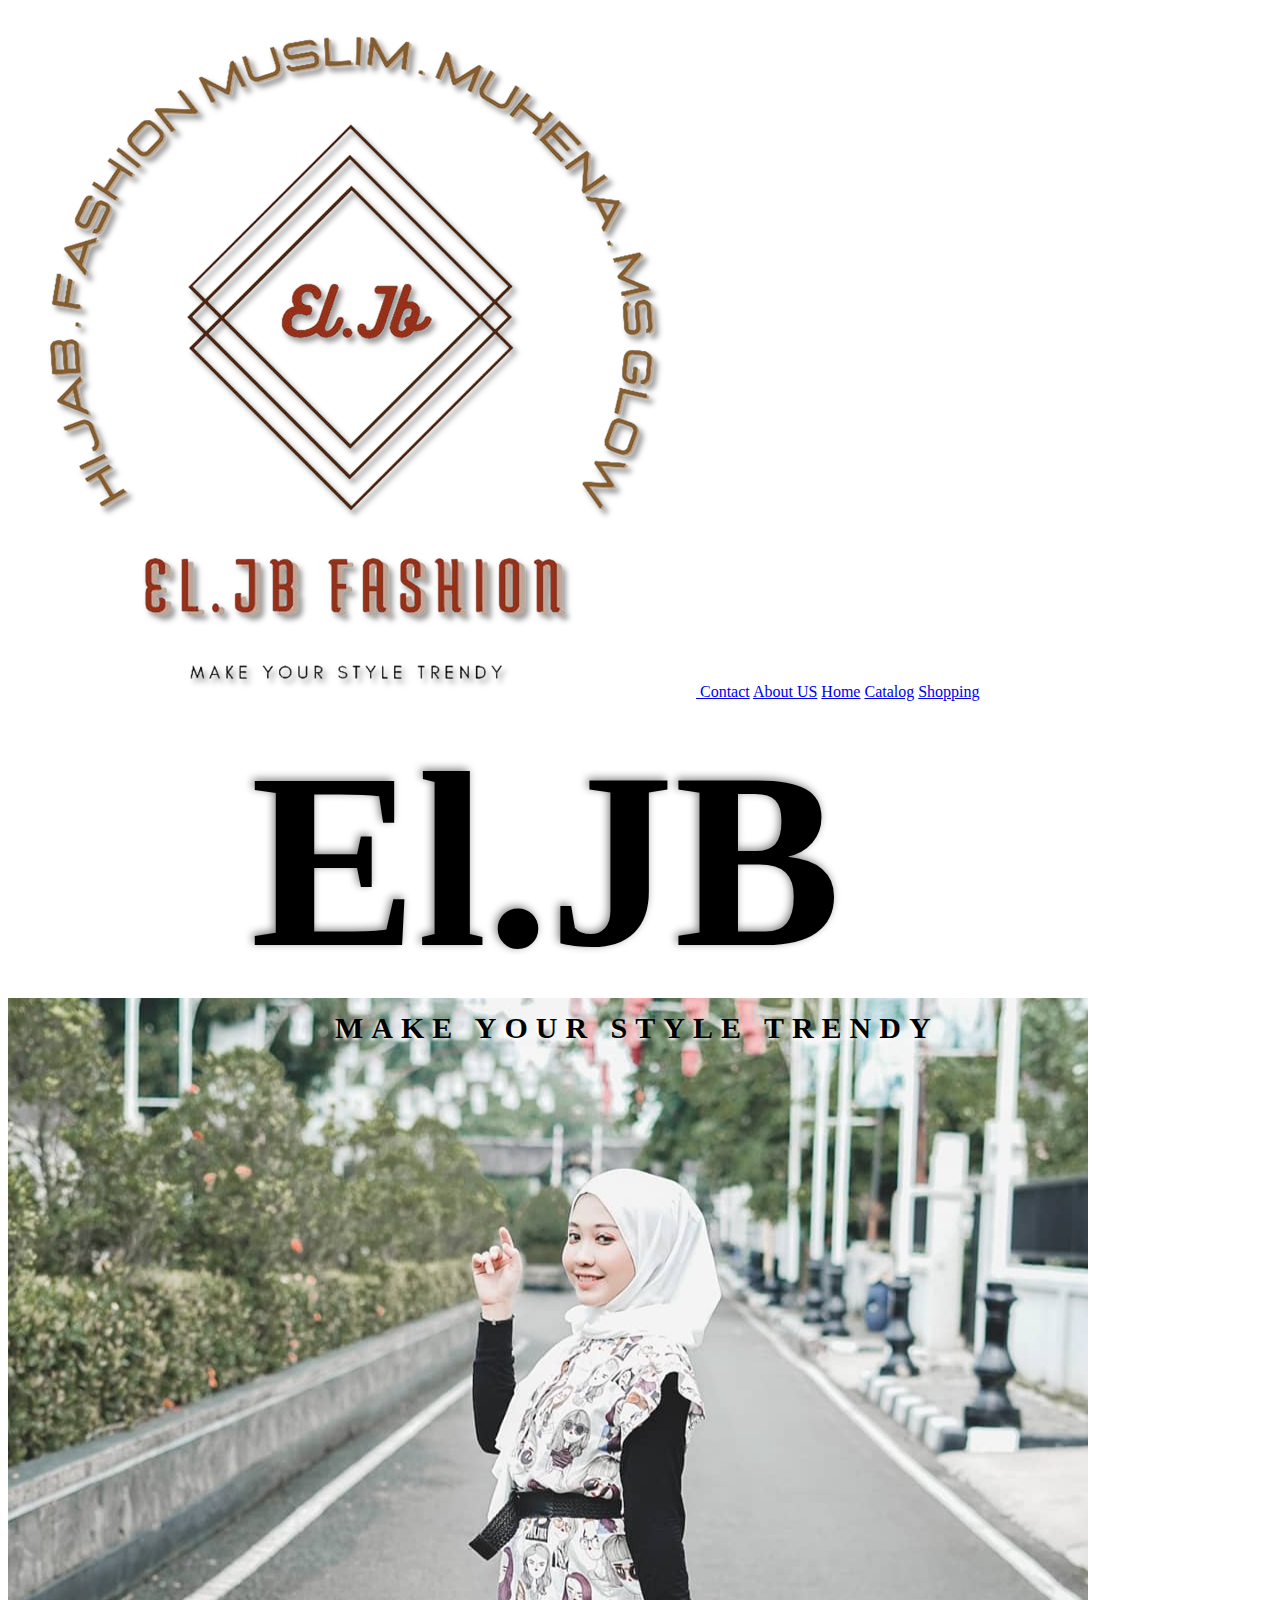
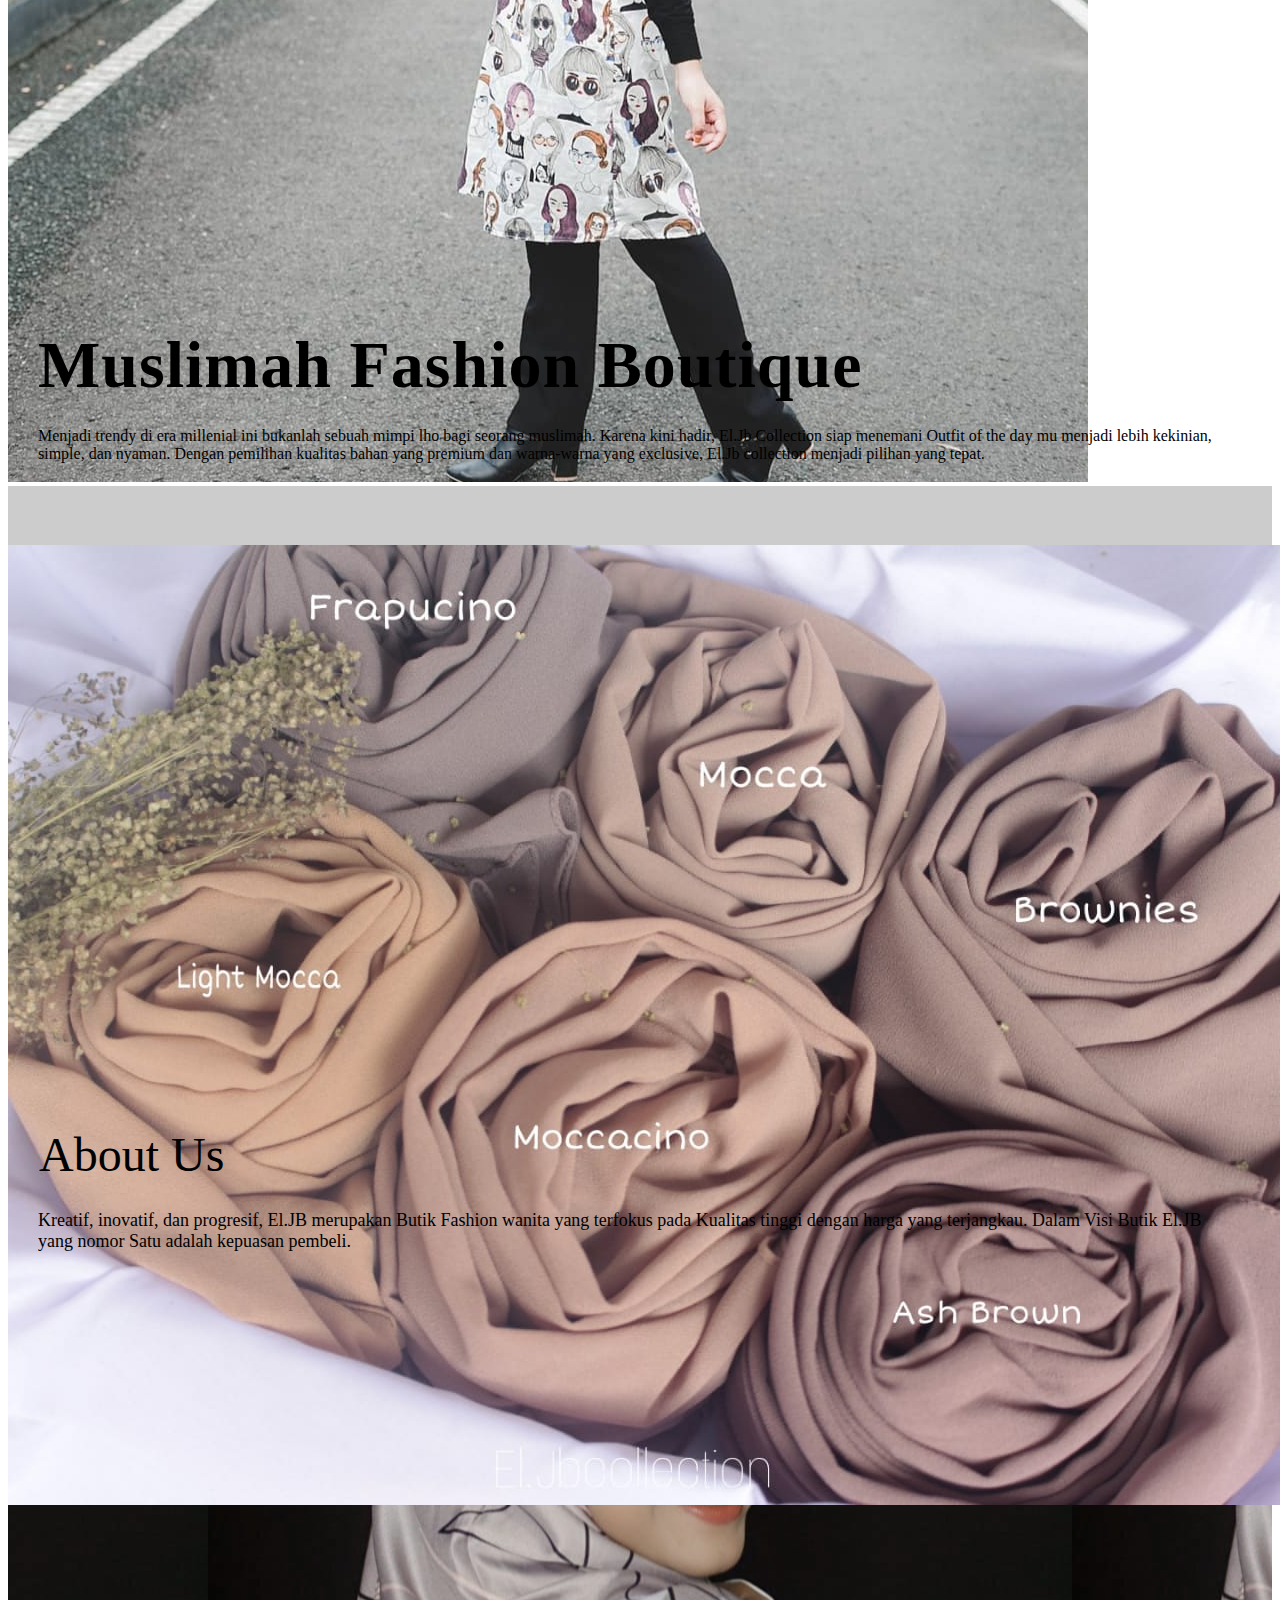
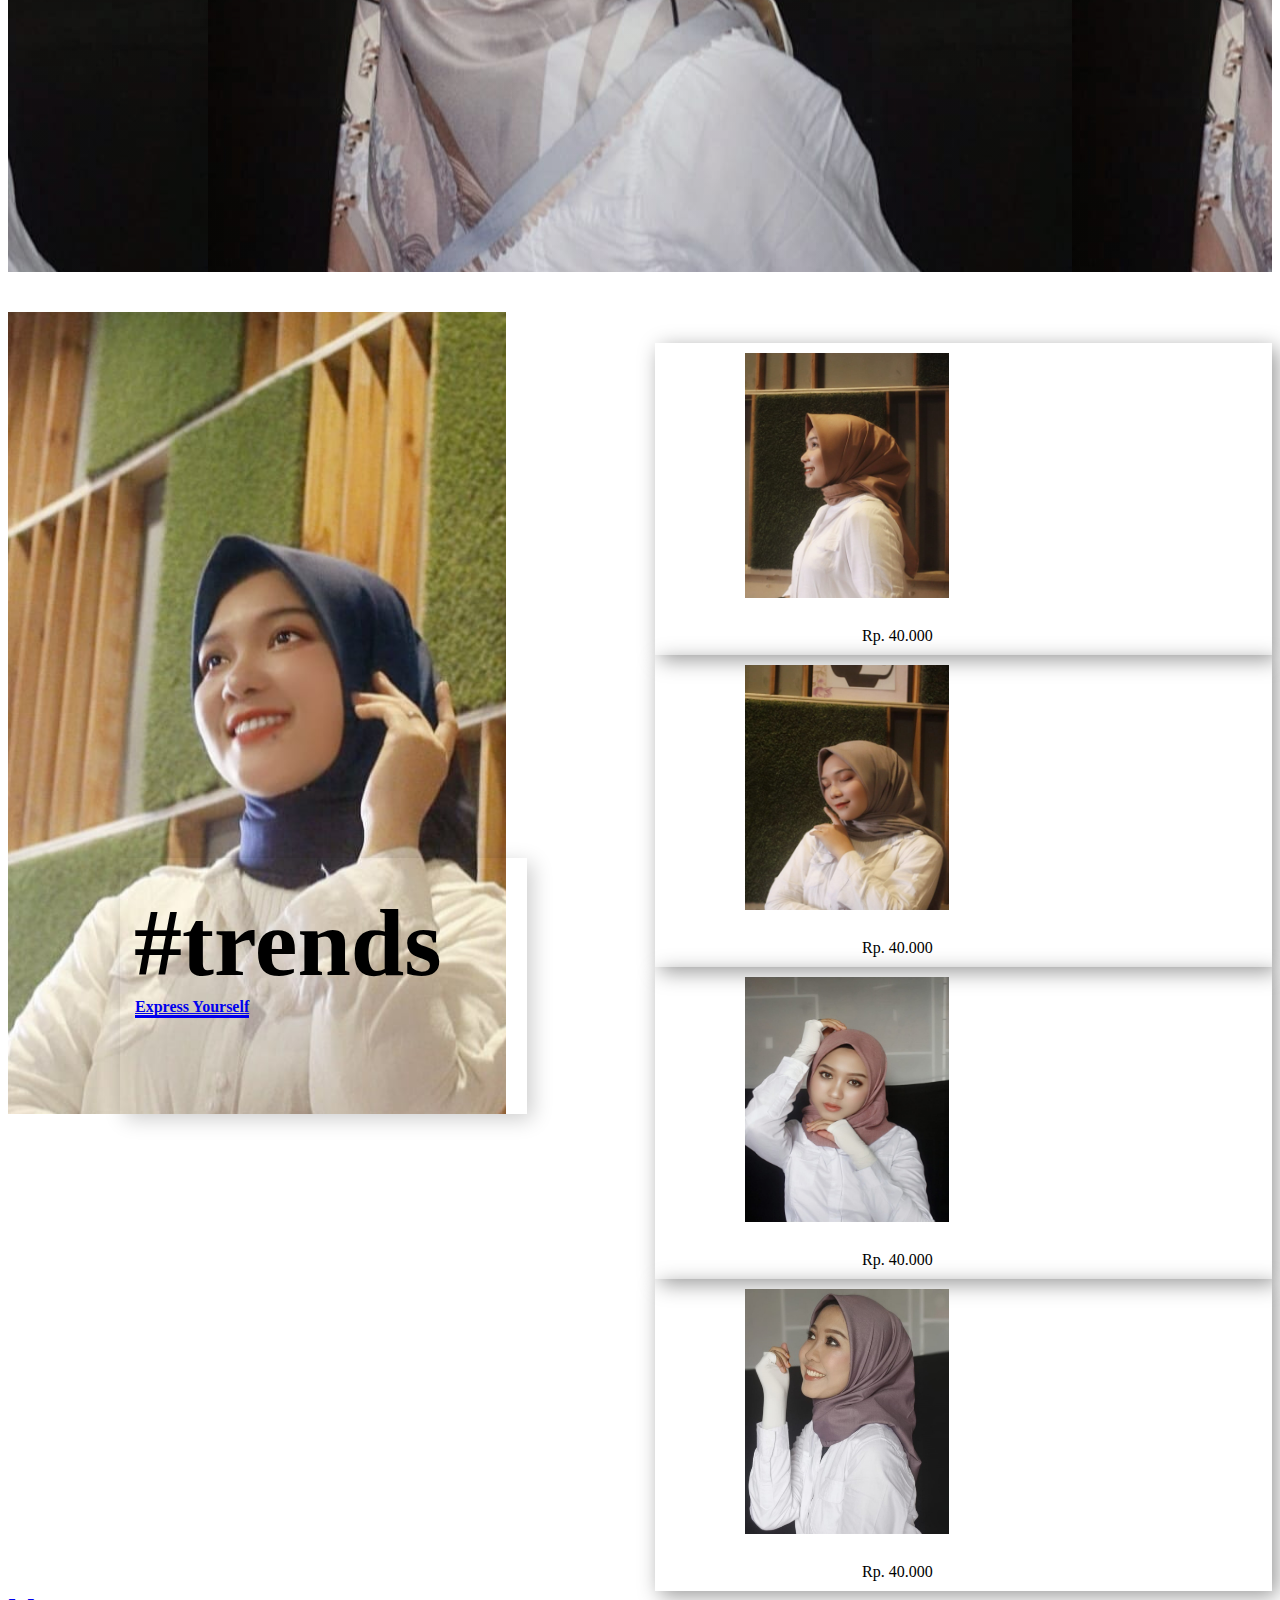
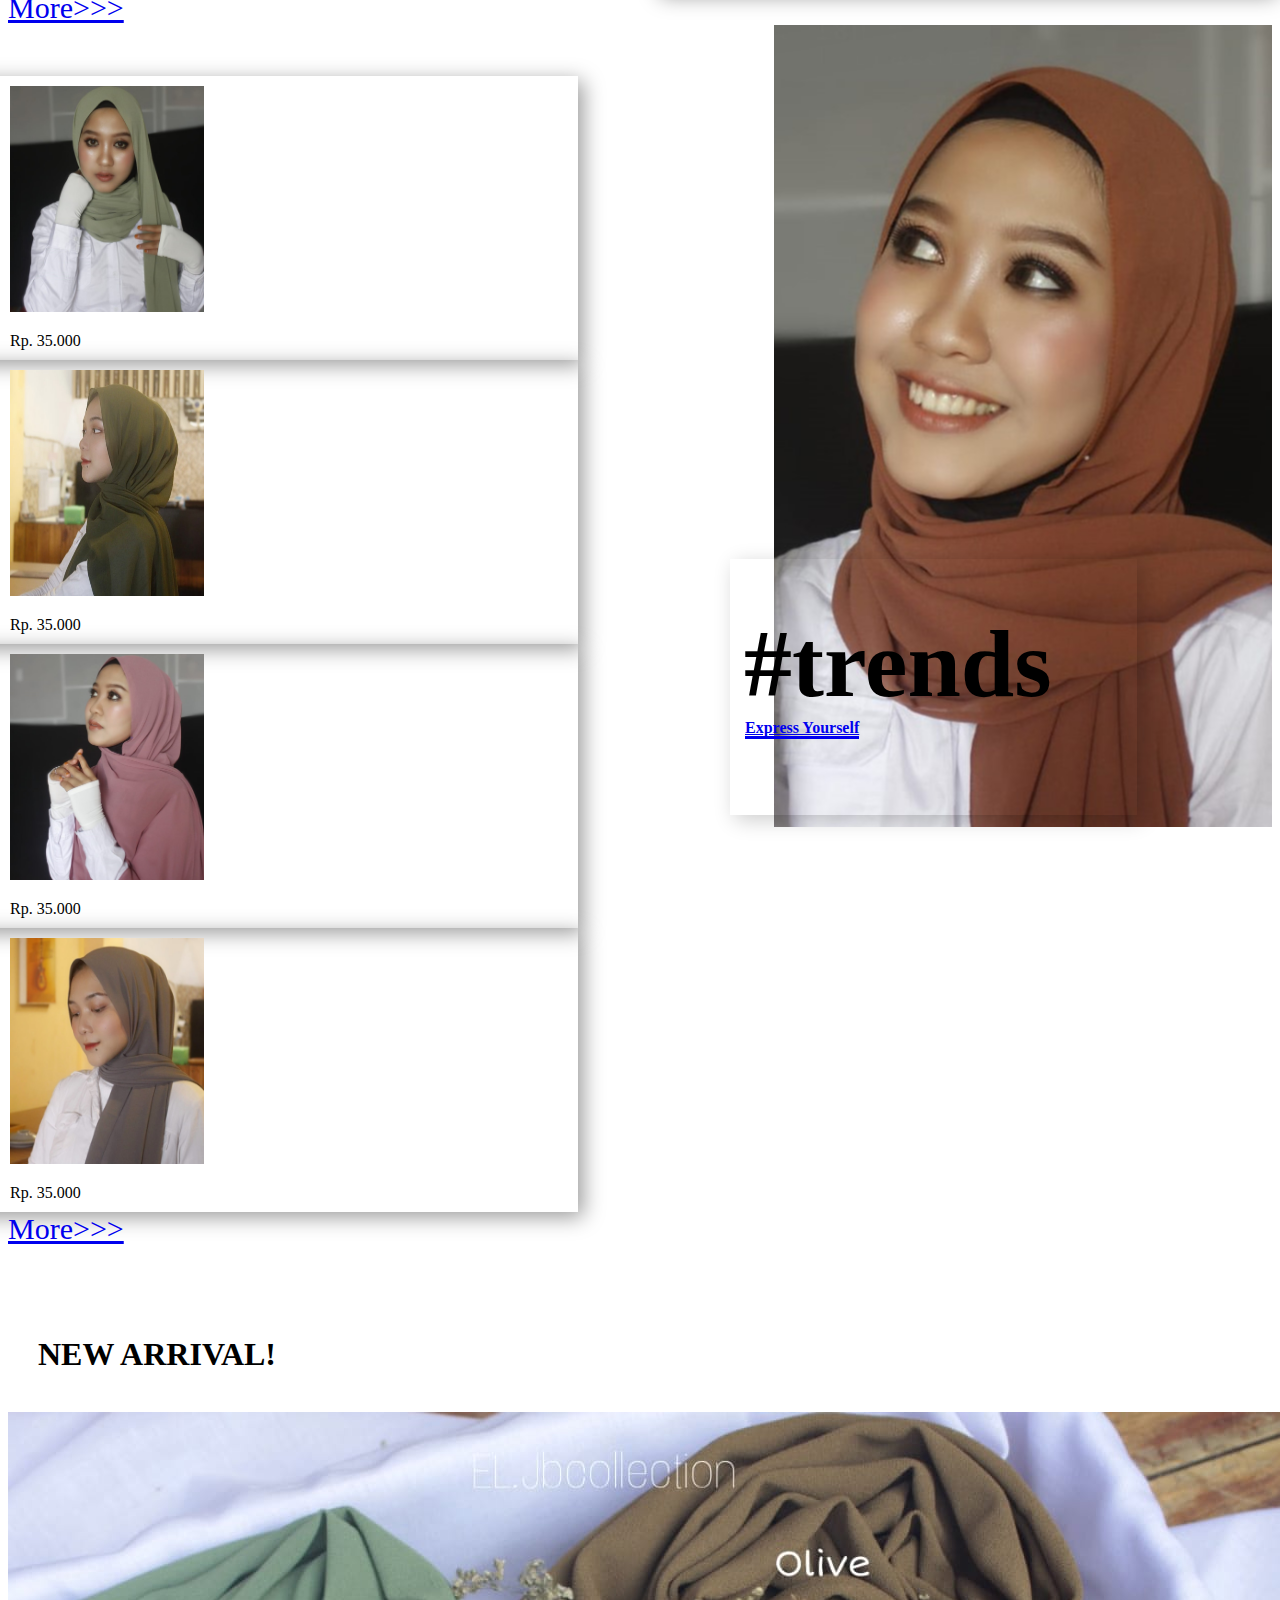
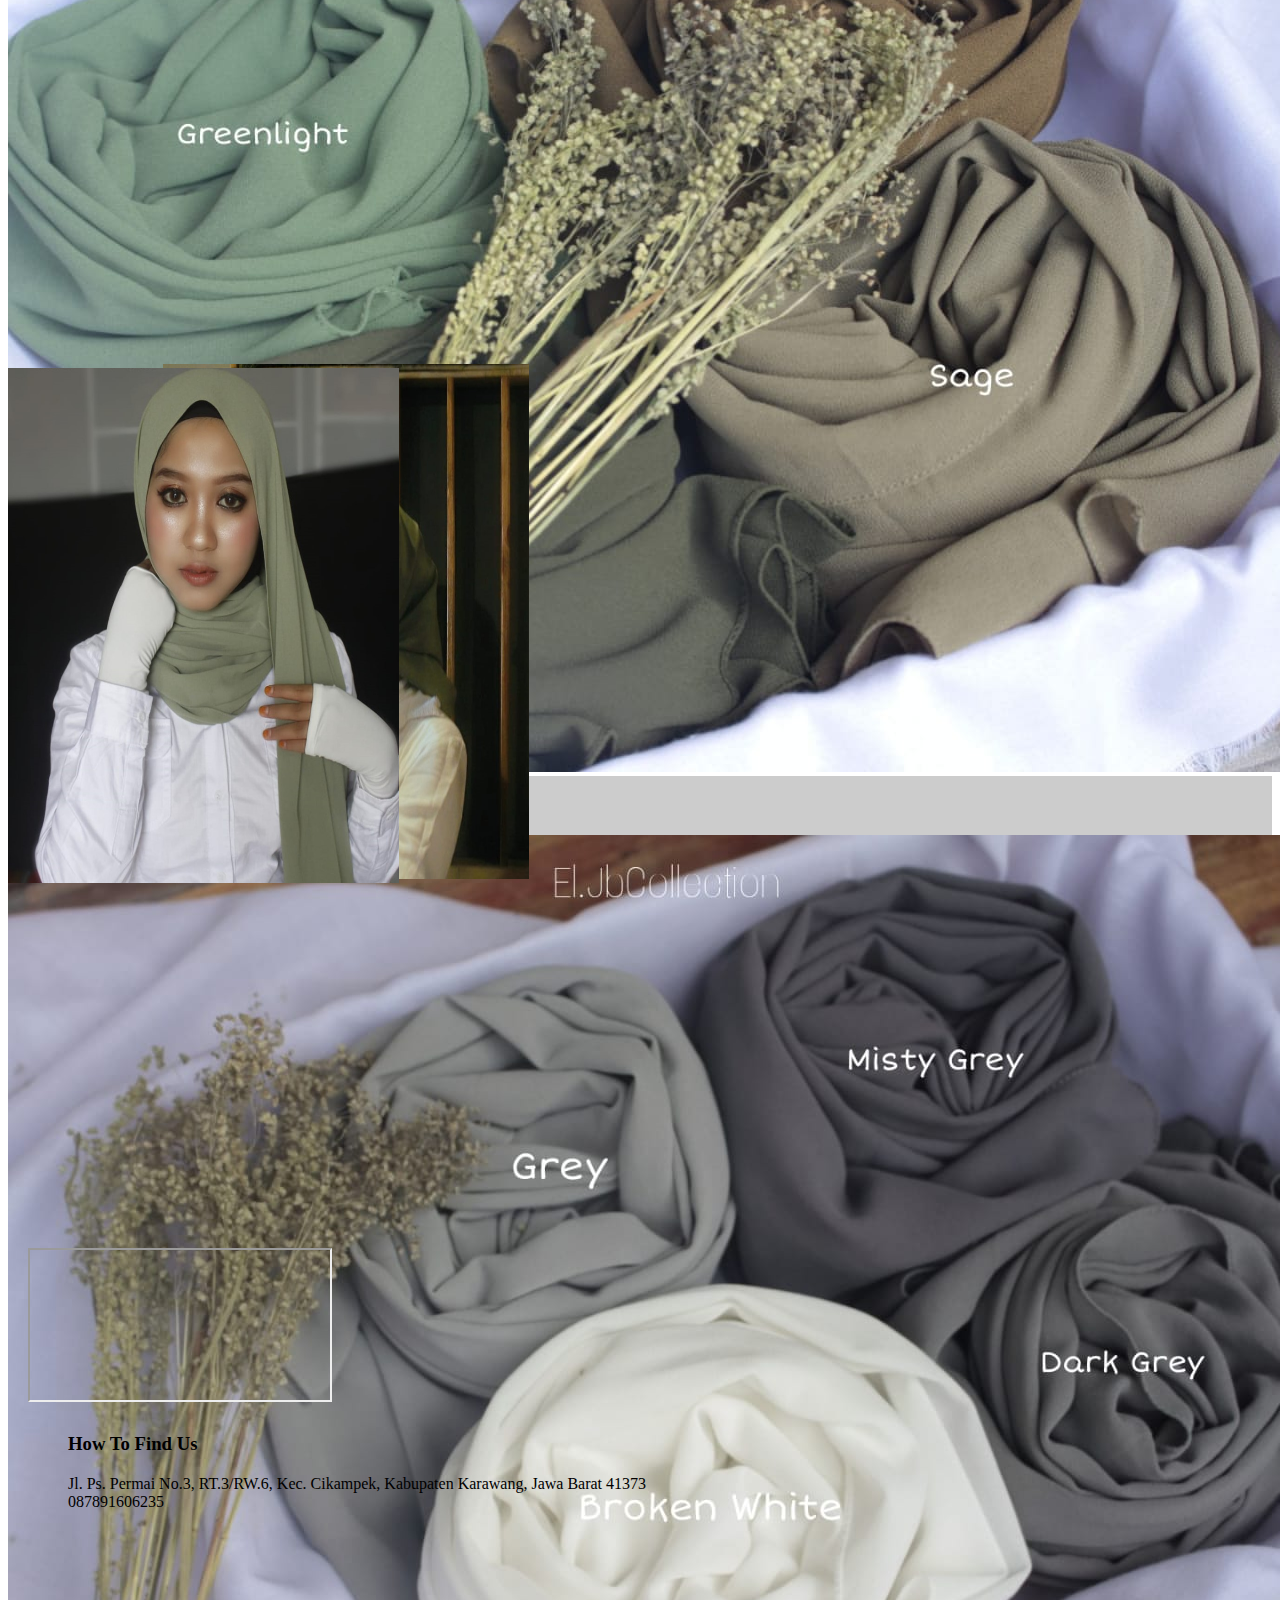
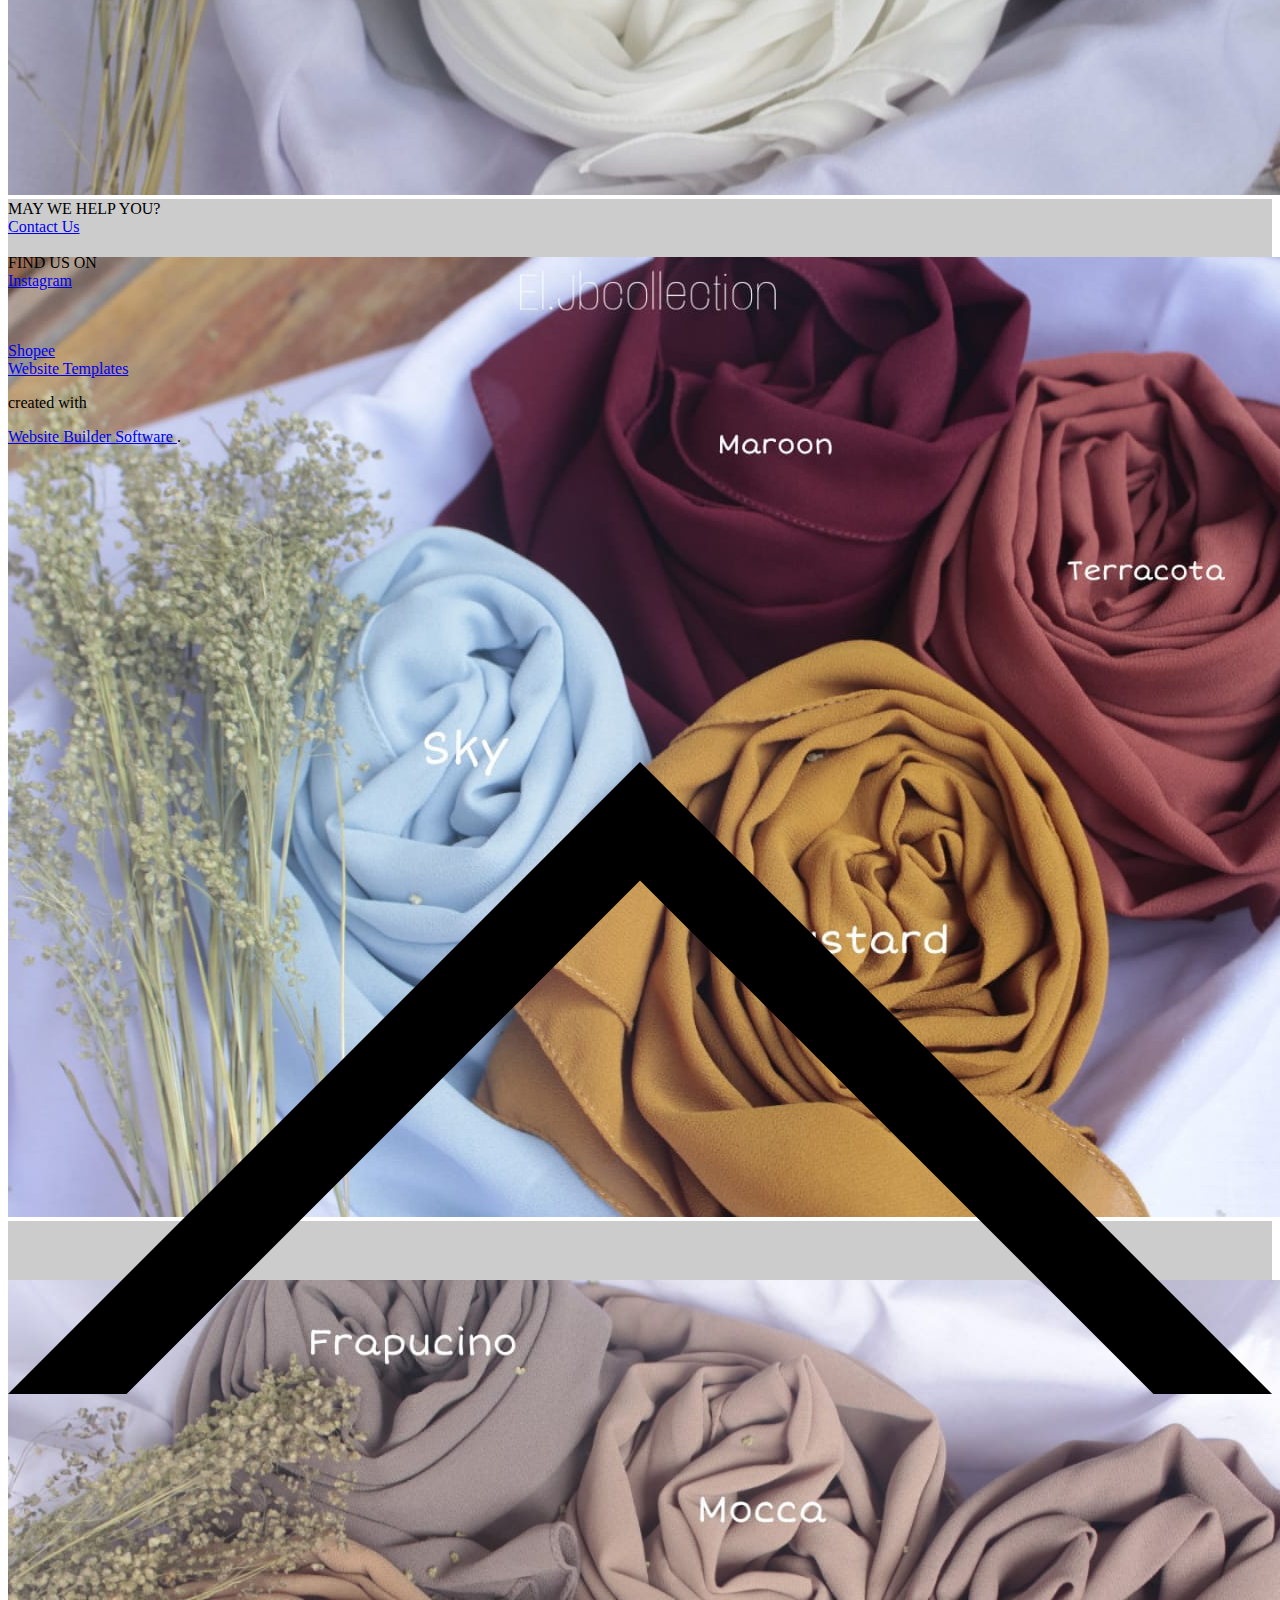
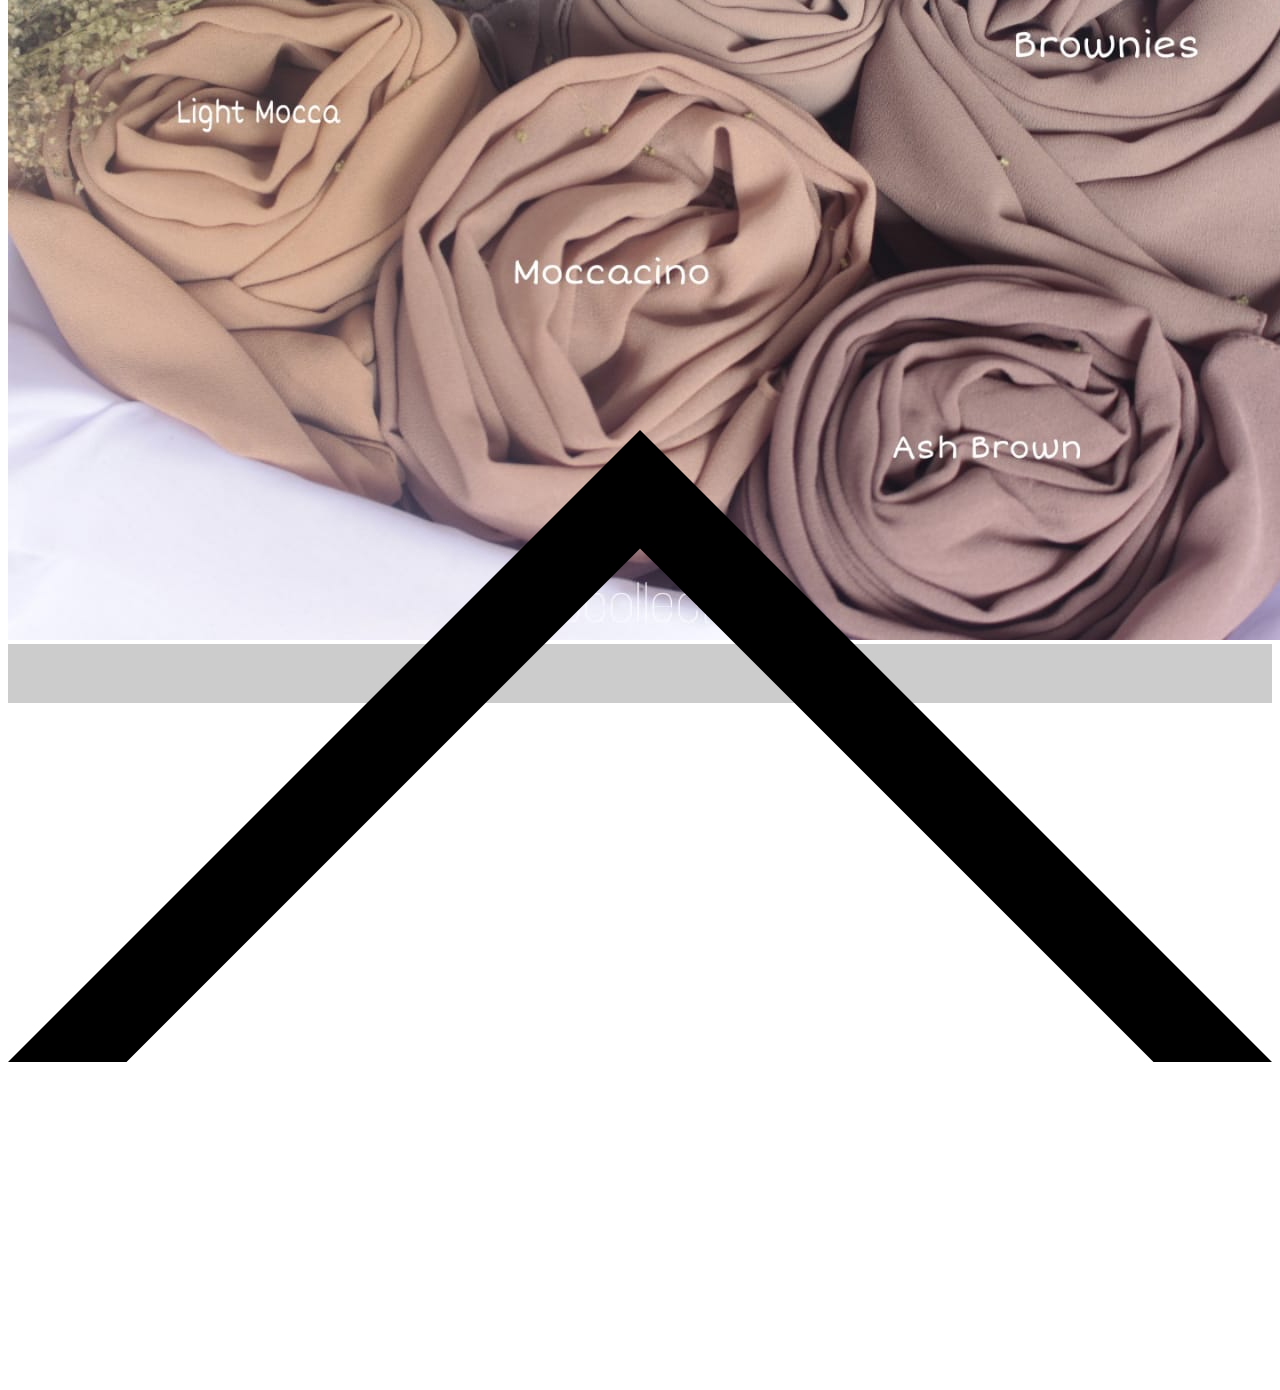
==== ElJB-Collection.html @ ce0ce58a "Add files via upload" ====
<!DOCTYPE html>
<html style="font-size: 16px;">
  <head>
    <meta name="viewport" content="width=device-width, initial-scale=1.0">
    <meta charset="utf-8">
    <meta name="keywords" content="El.JB, Muslimah Fashion Boutique, About Us, #trends, #trends">
    <meta name="description" content="">
    <meta name="page_type" content="np-template-header-footer-from-plugin">
    <title>ElJB Collection</title>
    <link rel="stylesheet" href="nicepage.css" media="screen">
<link rel="stylesheet" href="ElJB-Collection.css" media="screen">
    <script class="u-script" type="text/javascript" src="jquery.js" defer=""></script>
    <script class="u-script" type="text/javascript" src="nicepage.js" defer=""></script>
    <meta name="generator" content="Nicepage 3.12.1, nicepage.com">
    <link rel="icon" href="images/favicon.png">
    <link id="u-theme-google-font" rel="stylesheet" href="https://fonts.googleapis.com/css?family=Roboto:100,100i,300,300i,400,400i,500,500i,700,700i,900,900i|Open+Sans:300,300i,400,400i,600,600i,700,700i,800,800i">
    <link id="u-page-google-font" rel="stylesheet" href="https://fonts.googleapis.com/css?family=Playfair+Display:400,400i,500,500i,600,600i,700,700i,800,800i,900,900i|Raleway:100,100i,200,200i,300,300i,400,400i,500,500i,600,600i,700,700i,800,800i,900,900i">
    
    
    
    
    
    
    
    
    <script type="application/ld+json">{
		"@context": "http://schema.org",
		"@type": "Organization",
		"name": "ElJB Collection",
		"url": "index.html",
		"logo": "images/Logo2.png"
}</script>
    <meta property="og:title" content="ElJB Collection">
    <meta property="og:type" content="website">
    <meta name="theme-color" content="#478ac9">
    <link rel="canonical" href="index.html">
    <meta property="og:url" content="index.html">
  </head>
  <body class="u-body"><header class="u-clearfix u-header u-header" id="sec-426b"><div class="u-clearfix u-sheet u-valign-middle-md u-sheet-1">
        <a href="https://instagram.com/el.jbcollection" class="u-image u-logo u-image-1" data-image-width="688" data-image-height="689" title="Label" target="_blank">
          <img src="images/Logo2.png" class="u-logo-image u-logo-image-1" data-image-width="107.5296">
        </a>
        <a class="footer-link u-active-none u-border-none u-btn u-button-style u-hover-none u-none u-text-body-color u-btn-1" href="https://msha.ke/el.jb" target="_blank">Contact</a>
        <a class="footer-link u-active-none u-border-none u-btn u-button-style u-hover-none u-none u-text-black u-btn-2" href="ElJB-Collection.html#carousel_3058" data-page-id="1087104844">About US</a>
        <a class="footer-link u-active-none u-border-none u-btn u-button-style u-hover-none u-none u-text-palette-1-base u-btn-3" href="ElJB-Collection.html#carousel_18c3" data-page-id="1087104844">Home</a>
        <a class="footer-link u-active-none u-border-none u-btn u-button-style u-hover-none u-none u-text-body-color u-btn-4" href="ElJB-Collection.html#carousel_070d" data-page-id="1087104844">Catalog</a>
        <a class="footer-link u-active-none u-border-none u-btn u-button-style u-hover-none u-none u-text-black u-btn-5" href="https://shopee.co.id/el.jbcollection" target="_blank">Shopping</a>
      </div></header>
    <section class="u-align-center-lg u-align-center-md u-align-center-sm u-align-center-xs u-clearfix u-custom-color-4 u-section-1" id="carousel_18c3">
      <div class="u-clearfix u-sheet u-sheet-1">
        <div class="u-expanded-width u-gallery u-layout-grid u-lightbox u-no-transition u-show-text-on-hover u-gallery-1">
          <div class="u-gallery-inner u-gallery-inner-1">
            <div class="u-effect-fade u-gallery-item">
              <div class="u-back-slide" data-image-width="1080" data-image-height="1084">
                <img class="u-back-image u-expanded" src="images/WhatsAppImage2021-04-19at10.53.30AM.jpeg">
              </div>
              <div class="u-over-slide u-shading u-over-slide-1">
                <h3 class="u-gallery-heading"></h3>
                <p class="u-gallery-text"></p>
              </div>
            </div>
            <div class="u-effect-fade u-gallery-item u-gallery-item-2">
              <div class="u-back-slide" data-image-width="1280" data-image-height="960">
                <img class="u-back-image u-expanded" src="images/WhatsAppImage2021-04-30at10.39.24AM.jpeg">
              </div>
              <div class="u-over-slide u-shading u-over-slide-2">
                <h3 class="u-gallery-heading"></h3>
                <p class="u-gallery-text"></p>
              </div>
            </div>
          </div>
        </div>
        <h1 class="u-align-center u-custom-font u-font-playfair-display u-text u-title u-text-1">El.JB</h1>
        <h4 class="u-align-center u-text u-text-palette-2-dark-2 u-text-2">MAKE YOUR STYLE TRENDY</h4>
      </div>
    </section>
    <section class="u-clearfix u-white u-section-2" id="carousel_3058">
      <div class="u-clearfix u-sheet u-valign-middle u-sheet-1">
        <div class="u-clearfix u-expanded-width u-gutter-0 u-layout-wrap u-layout-wrap-1">
          <div class="u-layout">
            <div class="u-layout-row">
              <div class="u-container-style u-layout-cell u-right-cell u-shape-rectangle u-size-31-lg u-size-31-md u-size-31-sm u-size-31-xs u-size-33-xl u-white u-layout-cell-1">
                <div class="u-container-layout u-valign-middle-lg u-valign-middle-md u-valign-middle-sm u-valign-middle-xl u-valign-top-xs u-container-layout-1">
                  <h1 class="u-custom-font u-font-playfair-display u-text u-text-custom-color-6 u-text-1">Muslimah Fashion Boutique</h1>
                  <p class="u-text u-text-2">Menjadi trendy di era millenial ini bukanlah sebuah mimpi lho bagi seorang muslimah. Karena kini hadir, El.Jb Collection siap menemani Outfit of the day mu menjadi lebih kekinian, simple,  dan nyaman. Dengan pemilihan kualitas bahan yang premium dan warna-warna yang exclusive, El.Jb collection menjadi pilihan yang tepat. </p>
                </div>
              </div>
              <div class="u-align-left u-container-style u-image u-layout-cell u-left-cell u-shading u-size-27-xl u-size-29-lg u-size-29-md u-size-29-sm u-size-29-xs u-image-1" data-image-width="864" data-image-height="1152">
                <div class="u-container-layout u-container-layout-2">
                  <h1 class="u-custom-font u-font-playfair-display u-text u-text-3">About Us</h1>
                  <p class="u-custom-font u-font-raleway u-text u-text-4">Kreatif, inovatif, dan progresif, El.JB merupakan Butik Fashion wanita yang terfokus pada Kualitas tinggi dengan harga yang terjangkau. Dalam Visi Butik El.JB yang nomor Satu adalah kepuasan pembeli.&nbsp;<br>
                  </p>
                </div>
              </div>
            </div>
          </div>
        </div>
      </div>
    </section>
    <section class="u-clearfix u-section-3" id="carousel_070d">
      <div class="u-clearfix u-sheet u-sheet-1">
        <div class="u-container-style u-expanded-width-xs u-group u-image u-image-1" data-image-width="864" data-image-height="1152" data-animation-name="fadeIn" data-animation-duration="1000" data-animation-delay="0">
          <div class="u-container-layout u-container-layout-1">
            <div class="u-align-center u-container-style u-group u-white u-group-2">
              <div class="u-container-layout u-container-layout-2">
                <h1 class="u-align-center u-custom-font u-font-playfair-display u-text u-text-custom-color-1 u-title u-text-1">#trends</h1>
                <a href="https://nicepage.com/k/ticket-html-templates" class="u-active-none u-border-2 u-border-black u-btn u-btn-rectangle u-button-style u-hover-none u-none u-btn-1">Express Yourself</a>
              </div>
            </div>
          </div>
        </div>
        <div class="u-expanded-width-md u-expanded-width-sm u-expanded-width-xs u-list u-list-1">
          <div class="u-repeater u-repeater-1">
            <div class="u-align-right u-container-style u-list-item u-repeater-item u-list-item-1" data-href="https://shopee.co.id/el.jbcollection" data-target="_blank" data-animation-name="zoomIn" data-animation-duration="1000" data-animation-delay="0" data-animation-direction="">
              <div class="u-container-layout u-similar-container u-container-layout-3">
                <img class="u-image u-image-2" src="images/WhatsAppImage2021-04-19at10.53.18AM3.jpeg" data-image-width="864" data-image-height="1152">
                <p class="u-text u-text-2">Rp. 40.000</p>
              </div>
            </div>
            <div class="u-align-right u-container-style u-list-item u-repeater-item u-list-item-2" data-href="https://shopee.co.id/el.jbcollection" data-animation-name="zoomIn" data-animation-duration="1000" data-animation-delay="0" data-animation-direction="">
              <div class="u-container-layout u-similar-container u-container-layout-4">
                <img class="u-image u-image-3" src="images/WhatsAppImage2021-04-19at10.53.14AM1.jpeg" data-image-width="864" data-image-height="1152">
                <p class="u-text u-text-3">Rp. 40.000</p>
              </div>
            </div>
            <div class="u-align-right u-container-style u-list-item u-repeater-item u-list-item-3" data-href="https://shopee.co.id/el.jbcollection" data-animation-name="zoomIn" data-animation-duration="1000" data-animation-delay="0" data-animation-direction="">
              <div class="u-container-layout u-similar-container u-container-layout-5">
                <img class="u-image u-image-4" src="images/WhatsAppImage2021-04-19at10.53.13AM.jpeg" data-image-width="960" data-image-height="1280">
                <p class="u-text u-text-4">Rp. 40.000</p>
              </div>
            </div>
            <div class="u-align-right u-container-style u-list-item u-repeater-item u-list-item-4" data-href="https://shopee.co.id/el.jbcollection" data-animation-name="zoomIn" data-animation-duration="1000" data-animation-delay="0" data-animation-direction="">
              <div class="u-container-layout u-similar-container u-container-layout-6">
                <img class="u-image u-image-5" src="images/Picture4.jpg" data-image-width="844" data-image-height="944">
                <p class="u-text u-text-5">Rp. 40.000</p>
              </div>
            </div>
          </div>
        </div>
        <a class="footer-link u-active-none u-border-none u-btn u-button-style u-hover-none u-none u-text-palette-1-base u-btn-2" href="https://shopee.co.id/el.jbcollection" target="_blank">More&gt;&gt;&gt;</a>
      </div>
    </section>
    <section class="u-clearfix u-section-4" id="sec-b8ce">
      <div class="u-clearfix u-sheet u-sheet-1">
        <div class="u-container-style u-expanded-width-xs u-group u-image u-image-1" data-image-width="909" data-image-height="1125" data-animation-name="fadeIn" data-animation-duration="1000" data-animation-delay="0">
          <div class="u-container-layout u-container-layout-1">
            <div class="u-align-center u-container-style u-group u-white u-group-2">
              <div class="u-container-layout u-container-layout-2">
                <h1 class="u-align-center u-custom-font u-font-playfair-display u-text u-text-custom-color-1 u-title u-text-1">#trends</h1>
                <a href="https://nicepage.com/k/ticket-html-templates" class="u-active-none u-border-2 u-border-black u-btn u-btn-rectangle u-button-style u-hover-none u-none u-btn-1">Express Yourself</a>
              </div>
            </div>
          </div>
        </div>
        <div class="u-expanded-width-md u-expanded-width-sm u-expanded-width-xs u-list u-list-1">
          <div class="u-repeater u-repeater-1">
            <div class="u-align-right u-container-style u-list-item u-repeater-item u-list-item-1" data-href="https://shopee.co.id/el.jbcollection" data-animation-name="zoomIn" data-animation-duration="1000" data-animation-delay="0" data-animation-direction="">
              <div class="u-container-layout u-similar-container u-valign-top u-container-layout-3">
                <img class="u-image u-image-2" src="images/Picture1.jpg" data-image-width="844" data-image-height="932">
                <p class="u-text u-text-2">Rp. 35.000</p>
              </div>
            </div>
            <div class="u-align-right u-container-style u-list-item u-repeater-item u-list-item-2" data-href="https://shopee.co.id/el.jbcollection" data-animation-name="zoomIn" data-animation-duration="1000" data-animation-delay="0" data-animation-direction="" data-target="_blank">
              <div class="u-container-layout u-similar-container u-valign-top u-container-layout-4">
                <img class="u-image u-image-3" src="images/Picture31.jpg" data-image-width="945" data-image-height="893">
                <p class="u-text u-text-3">Rp. 35.000</p>
              </div>
            </div>
            <div class="u-align-right u-container-style u-list-item u-repeater-item u-list-item-3" data-href="https://shopee.co.id/el.jbcollection" data-animation-name="zoomIn" data-animation-duration="1000" data-animation-delay="0" data-animation-direction="">
              <div class="u-container-layout u-similar-container u-valign-top u-container-layout-5">
                <img class="u-image u-image-4" src="images/Picture5.jpg" data-image-width="844" data-image-height="942">
                <p class="u-text u-text-4">Rp. 35.000</p>
              </div>
            </div>
            <div class="u-align-right u-container-style u-list-item u-repeater-item u-list-item-4" data-href="https://shopee.co.id/el.jbcollection" data-animation-name="zoomIn" data-animation-duration="1000" data-animation-delay="0" data-animation-direction="">
              <div class="u-container-layout u-similar-container u-valign-top u-container-layout-6">
                <img class="u-image u-image-5" src="images/Picture2.jpg" data-image-width="900" data-image-height="950">
                <p class="u-text u-text-5">Rp. 35.000</p>
              </div>
            </div>
          </div>
        </div>
        <a class="footer-link u-active-none u-border-none u-btn u-button-style u-hover-none u-none u-text-palette-1-base u-btn-2" href="https://shopee.co.id/el.jbcollection" target="_blank">More&gt;&gt;&gt;</a>
      </div>
    </section>
    <section class="u-clearfix u-section-5" id="sec-966a">
      <div class="u-clearfix u-sheet u-sheet-1">
        <div class="u-clearfix u-expanded-width u-layout-wrap u-layout-wrap-1">
          <div class="u-layout">
            <div class="u-layout-row">
              <div class="u-align-center u-container-style u-layout-cell u-left-cell u-size-60 u-layout-cell-1">
                <div class="u-container-layout u-valign-top u-container-layout-1">
                  <h1 class="u-custom-font u-font-playfair-display u-text u-text-1">NEW ARRIVAL!</h1>
                </div>
              </div>
            </div>
          </div>
        </div>
        <div class="u-expanded-width u-gallery u-layout-grid u-lightbox u-show-text-on-hover u-gallery-1">
          <div class="u-gallery-inner u-gallery-inner-1">
            <div class="u-effect-fade u-gallery-item">
              <div class="u-back-slide" data-image-width="1280" data-image-height="960">
                <img class="u-back-image u-expanded" src="images/WhatsAppImage2021-04-30at10.39.26AM1.jpeg">
              </div>
              <div class="u-over-slide u-shading u-over-slide-1">
                <h3 class="u-gallery-heading"></h3>
                <p class="u-gallery-text"></p>
              </div>
            </div>
            <div class="u-effect-fade u-gallery-item">
              <div class="u-back-slide" data-image-width="1280" data-image-height="960">
                <img class="u-back-image u-expanded" src="images/WhatsAppImage2021-04-30at10.39.28AM.jpeg">
              </div>
              <div class="u-over-slide u-shading u-over-slide-2">
                <h3 class="u-gallery-heading"></h3>
                <p class="u-gallery-text"></p>
              </div>
            </div>
            <div class="u-effect-fade u-gallery-item">
              <div class="u-back-slide" data-image-width="1280" data-image-height="960">
                <img class="u-back-image u-expanded" src="images/WhatsAppImage2021-04-30at10.39.25AM1.jpeg">
              </div>
              <div class="u-over-slide u-shading u-over-slide-3">
                <h3 class="u-gallery-heading"></h3>
                <p class="u-gallery-text"></p>
              </div>
            </div>
            <div class="u-effect-fade u-gallery-item">
              <div class="u-back-slide" data-image-width="1280" data-image-height="960">
                <img class="u-back-image u-expanded" src="images/WhatsAppImage2021-04-30at10.39.24AM.jpeg">
              </div>
              <div class="u-over-slide u-shading u-over-slide-4">
                <h3 class="u-gallery-heading"></h3>
                <p class="u-gallery-text"></p>
              </div>
            </div>
          </div>
        </div>
      </div>
    </section>
    <section class="u-clearfix u-valign-middle-xs u-section-6" id="carousel_86d5">
      <div class="u-absolute-hcenter-sm u-absolute-hcenter-xs u-custom-color-3 u-expanded-height-sm u-expanded-height-xs u-expanded-width-lg u-expanded-width-md u-expanded-width-xl u-shape u-shape-rectangle u-shape-1"></div>
      <img src="images/Picture9.jpg" alt="" class="u-image u-image-default u-image-1" data-image-width="729" data-image-height="767">
      <div class="u-list u-list-1">
        <div class="u-repeater u-repeater-1"></div>
      </div>
      <img src="images/Picture1.jpg" alt="" class="u-image u-image-default u-image-2" data-image-width="844" data-image-height="932">
    </section>
    <section class="u-clearfix u-section-7" src="" id="sec-4a52">
      <div class="u-clearfix u-sheet u-valign-middle-lg u-valign-middle-md u-valign-middle-xl u-valign-middle-xs u-sheet-1">
        <div class="u-clearfix u-expanded-width u-gutter-54 u-layout-wrap u-layout-wrap-1">
          <div class="u-layout">
            <div class="u-layout-row">
              <div class="u-align-left u-container-style u-layout-cell u-left-cell u-size-20-md u-size-22 u-layout-cell-1">
                <div class="u-container-layout u-container-layout-1">
                  <div class="u-align-left u-expanded u-grey-10 u-map u-map-1" data-animation-name="fadeIn" data-animation-duration="1000" data-animation-delay="0" data-animation-direction="">
                    <div class="embed-responsive">
                      <iframe class="embed-responsive-item" src="//maps.google.com/maps?output=embed&amp;key=dragon futsal&amp;q=-6.409894395453347%2C%20107.45778190188507&amp;z=20&amp;t=k" data-map="[base64]"></iframe>
                    </div>
                  </div>
                </div>
              </div>
              <div class="u-align-left u-container-style u-layout-cell u-size-20 u-size-20-md u-white u-layout-cell-2" data-animation-name="fadeIn" data-animation-duration="1000" data-animation-delay="0">
                <div class="u-container-layout u-container-layout-2">
                  <h3 class="u-text u-text-1">How To Find Us</h3>
                  <p class="u-text u-text-2">Jl. Ps. Permai No.3, RT.3/RW.6, Kec. Cikampek, Kabupaten Karawang, Jawa Barat 41373</p>
                  <p class="u-text u-text-3">087891606235</p>
                </div>
              </div>
              <div class="u-align-left u-container-style u-image u-layout-cell u-right-cell u-size-18 u-size-20-md u-image-1" data-image-width="408" data-image-height="240" data-href="https://www.google.com/maps/place/Jl.+Ps.+Permai+No.3,+RT.3%2FRW.6,+Cikampek+Sel.,+Kec.+Cikampek,+Kabupaten+Karawang,+Jawa+Barat+41373/@-6.4114444,107.4576795,192a,35y,359.77h,45t/data=!3m1!1e3!4m5!3m4!1s0x2e69728d65f1cd99:0x2574bb5228fa408!8m2!3d-6.4099391!4d107.4577733" data-animation-name="fadeIn" data-animation-duration="1000" data-animation-delay="0" data-animation-direction="">
                <div class="u-container-layout u-container-layout-3" src=""></div>
              </div>
            </div>
          </div>
        </div>
      </div>
    </section>
    
    
    <footer class="u-align-center u-clearfix u-footer u-grey-80 u-footer" id="sec-a52f"><div class="u-clearfix u-sheet u-sheet-1">
        <p class="u-small-text u-text u-text-variant u-text-1">MAY WE HELP YOU?<br>
          <a class="footer-link u-active-none u-border-none u-btn u-button-style u-hover-none u-none u-text-palette-1-base u-btn-1" href="tel:087891606235">Contact Us</a>
          <br>
          <br>FIND US ON&nbsp;<br>
          <a target="_blank" class="footer-link has-icon instagram u-active-none u-border-none u-btn u-button-style u-hover-none u-none u-text-palette-1-base u-btn-2" href="https://instagram.com/el.jbcollection">Instagram</a>
          <br>
          <br>
          <br>
        </p>
        <a target="_blank" class="footer-link has-icon instagram u-active-none u-border-none u-btn u-button-style u-hover-none u-none u-text-palette-1-base u-btn-3" href="https://shopee.co.id/el.jbcollection">Shopee</a>
      </div></footer>
    <section class="u-backlink u-clearfix u-grey-80">
      <a class="u-link" href="https://nicepage.com/website-templates" target="_blank">
        <span>Website Templates</span>
      </a>
      <p class="u-text">
        <span>created with</span>
      </p>
      <a class="u-link" href="https://nicepage.com/" target="_blank">
        <span>Website Builder Software</span>
      </a>. 
    </section><span style="height: 64px; width: 64px; margin-left: 0px; margin-right: auto; margin-top: 0px; background-image: none; right: 20px; bottom: 20px" class="u-back-to-top u-icon u-icon-circle u-opacity u-opacity-85 u-palette-1-base u-spacing-15" data-href="#">
        <svg class="u-svg-link" preserveAspectRatio="xMidYMin slice" viewBox="0 0 551.13 551.13"><use xmlns:xlink="http://www.w3.org/1999/xlink" xlink:href="#svg-1d98"></use></svg>
        <svg class="u-svg-content" enable-background="new 0 0 551.13 551.13" viewBox="0 0 551.13 551.13" xmlns="http://www.w3.org/2000/svg" id="svg-1d98"><path d="m275.565 189.451 223.897 223.897h51.668l-275.565-275.565-275.565 275.565h51.668z"></path></svg>
    </span>
  </body>
</html>
---- ElJB-Collection.css ----
.u-section-1 {
  background-image: none;
}

.u-section-1 .u-sheet-1 {
  min-height: 844px;
}

.u-section-1 .u-gallery-1 {
  height: 487px;
  grid-gap: 10px 10px;
  margin: 297px auto 0 0;
}

.u-section-1 .u-gallery-inner-1 {
  grid-template-columns: repeat(2, auto);
}

.u-section-1 .u-over-slide-1 {
  background-image: linear-gradient(0deg, rgba(0,0,0,0.2), rgba(0,0,0,0.2));
  padding: 20px;
}

.u-section-1 .u-gallery-item-2 {
  margin-top: 0;
  margin-bottom: 0;
}

.u-section-1 .u-over-slide-2 {
  background-image: linear-gradient(0deg, rgba(0,0,0,0.2), rgba(0,0,0,0.2));
  padding: 20px;
}

.u-section-1 .u-text-1 {
  font-size: 15.625rem;
  background-image: none;
  font-weight: 700;
  text-shadow: -2px -2px 8px rgba(128,128,128,1);
  width: 779px;
  margin: -768px auto 0;
}

.u-section-1 .u-text-2 {
  letter-spacing: 8px;
  font-weight: 700;
  font-size: 1.875rem;
  width: 610px;
  text-shadow: -2px 2px 3px rgba(255,255,255,1);
  margin: 6px auto 0;
}

@media (max-width: 1199px) {
  .u-section-1 .u-sheet-1 {
    min-height: 759px;
  }

  .u-section-1 .u-gallery-1 {
    height: 402px;
    margin-top: 281px;
    margin-right: initial;
    margin-left: initial;
  }

  .u-section-1 .u-text-1 {
    width: auto;
    margin-top: -683px;
    margin-left: 81px;
    margin-right: 81px;
  }
}

@media (max-width: 991px) {
  .u-section-1 .u-sheet-1 {
    min-height: 700px;
  }

  .u-section-1 .u-gallery-1 {
    height: 406px;
    margin-top: 251px;
    margin-right: initial;
    margin-left: initial;
  }

  .u-section-1 .u-text-1 {
    margin-top: -698px;
    margin-right: -17px;
    margin-left: 17px;
  }

  .u-section-1 .u-text-2 {
    width: auto;
    margin-top: 17px;
    margin-left: 0;
    margin-right: 0;
  }
}

@media (max-width: 767px) {
  .u-section-1 .u-sheet-1 {
    min-height: 1761px;
  }

  .u-section-1 .u-gallery-1 {
    height: 1543px;
    margin-top: 197px;
    margin-right: initial;
    margin-left: initial;
  }

  .u-section-1 .u-gallery-inner-1 {
    grid-template-columns: repeat(1, auto);
  }

  .u-section-1 .u-text-1 {
    font-size: 6rem;
    margin-top: -1702px;
    margin-left: 12px;
    margin-right: 12px;
  }

  .u-section-1 .u-text-2 {
    margin-top: 38px;
  }
}

@media (max-width: 575px) {
  .u-section-1 .u-sheet-1 {
    min-height: 1125px;
  }

  .u-section-1 .u-gallery-1 {
    height: 972px;
    margin-top: 146px;
    margin-right: initial;
    margin-left: initial;
  }

  .u-section-1 .u-text-1 {
    margin-top: -1093px;
    margin-left: 5px;
    margin-right: 5px;
  }

  .u-section-1 .u-text-2 {
    margin-top: 10px;
  }
}.u-section-2 {
  background-image: none;
}

.u-section-2 .u-sheet-1 {
  min-height: 875px;
}

.u-section-2 .u-layout-wrap-1 {
  margin-top: 40px;
  margin-bottom: 40px;
}

.u-section-2 .u-layout-cell-1 {
  min-height: 795px;
  background-image: none;
}

.u-section-2 .u-container-layout-1 {
  padding: 50px 30px;
}

.u-section-2 .u-text-1 {
  letter-spacing: 1px;
  font-size: 4.125rem;
  line-height: 1;
  font-weight: 700;
  margin: 0;
}

.u-section-2 .u-text-2 {
  margin: 29px 0 0;
}

.u-section-2 .u-image-1 {
  min-height: 795px;
  background-image: linear-gradient(0deg, rgba(0,0,0,0.1), rgba(0,0,0,0.1)), url("images/WhatsAppImage2021-04-19at10.53.30AM1.jpeg");
  background-position: 50% 50%;
}

.u-section-2 .u-container-layout-2 {
  padding: 50px 30px 0;
}

.u-section-2 .u-text-3 {
  font-size: 3rem;
  font-weight: 400;
  margin: 0 19px 0 1px;
}

.u-section-2 .u-text-4 {
  font-size: 1.125rem;
  margin: 28px 18px 0 0;
}

@media (max-width: 1199px) {
  .u-section-2 .u-sheet-1 {
    min-height: 736px;
  }

  .u-section-2 .u-layout-cell-1 {
    min-height: 656px;
  }

  .u-section-2 .u-image-1 {
    min-height: 656px;
  }

  .u-section-2 .u-text-3 {
    margin-left: 0;
    margin-right: 0;
  }

  .u-section-2 .u-text-4 {
    margin-right: 0;
  }
}

@media (max-width: 991px) {
  .u-section-2 .u-sheet-1 {
    min-height: 266px;
  }

  .u-section-2 .u-layout-cell-1 {
    min-height: 100px;
  }

  .u-section-2 .u-container-layout-1 {
    padding-top: 30px;
    padding-bottom: 30px;
  }

  .u-section-2 .u-text-1 {
    font-size: 3.75rem;
  }

  .u-section-2 .u-image-1 {
    min-height: 502px;
  }

  .u-section-2 .u-container-layout-2 {
    padding-top: 30px;
  }

  .u-section-2 .u-text-4 {
    font-size: 0.875rem;
    width: auto;
    margin-top: 4px;
  }
}

@media (max-width: 767px) {
  .u-section-2 .u-sheet-1 {
    min-height: 366px;
  }

  .u-section-2 .u-layout-cell-1 {
    min-height: 145px;
  }

  .u-section-2 .u-container-layout-1 {
    padding-left: 10px;
    padding-right: 10px;
  }

  .u-section-2 .u-image-1 {
    min-height: 779px;
  }

  .u-section-2 .u-container-layout-2 {
    padding-right: 10px;
    padding-left: 10px;
  }
}

@media (max-width: 575px) {
  .u-section-2 .u-layout-cell-1 {
    min-height: 100px;
  }

  .u-section-2 .u-image-1 {
    min-height: 474px;
  }

  .u-section-2 .u-text-3 {
    font-size: 2.25rem;
  }
}.u-section-3 .u-sheet-1 {
  min-height: 874px;
}

.u-section-3 .u-image-1 {
  width: 498px;
  min-height: 802px;
  background-image: url("images/WhatsAppImage2021-04-19at10.53.18AM2.jpeg");
  background-position: 42.16% 50%;
  background-size: auto 140%;
  animation-duration: 1000ms;
  margin: 2px auto 0 0;
}

.u-section-3 .u-container-layout-1 {
  padding: 30px;
}

.u-section-3 .u-group-2 {
  width: 407px;
  min-height: 256px;
  box-shadow: 5px 5px 20px 0 rgba(0,0,0,0.2);
  margin: 516px -51px -30px auto;
}

.u-section-3 .u-container-layout-2 {
  padding: 29px 15px 30px;
}

.u-section-3 .u-text-1 {
  font-size: 6rem;
  font-weight: 700;
  margin: 0 -1px;
}

.u-section-3 .u-btn-1 {
  background-image: none;
  border-style: none none solid;
  font-weight: 700;
  margin: 27px auto 0;
  padding: 0;
}

.u-section-3 .u-list-1 {
  width: 617px;
  min-height: 624px;
  margin: -771px 0 0 auto;
}

.u-section-3 .u-repeater-1 {
  grid-auto-columns: calc(50% - 5px);
  grid-template-columns: calc(50% - 5px) calc(50% - 5px);
  grid-gap: 10px 10px;
  grid-auto-rows: calc(50% - 5px);
}

.u-section-3 .u-list-item-1 {
  animation-duration: 1000ms;
  box-shadow: 5px 5px 20px 0 rgba(0,0,0,0.4);
}

.u-section-3 .u-container-layout-3 {
  padding: 10px;
}

.u-section-3 .u-image-2 {
  width: 204px;
  height: 245px;
  margin: 0 1px 0 80px;
}

.u-section-3 .u-text-2 {
  text-transform: none;
  font-weight: normal;
  margin: 25px 2px 0 197px;
}

.u-section-3 .u-list-item-2 {
  animation-duration: 1000ms;
  box-shadow: 5px 5px 20px 0 rgba(0,0,0,0.4);
}

.u-section-3 .u-container-layout-4 {
  padding: 10px;
}

.u-section-3 .u-image-3 {
  width: 204px;
  height: 245px;
  margin: 0 1px 0 80px;
}

.u-section-3 .u-text-3 {
  text-transform: none;
  font-weight: normal;
  margin: 25px 2px 0 197px;
}

.u-section-3 .u-list-item-3 {
  animation-duration: 1000ms;
  box-shadow: 5px 5px 20px 0 rgba(0,0,0,0.4);
}

.u-section-3 .u-container-layout-5 {
  padding: 10px;
}

.u-section-3 .u-image-4 {
  width: 204px;
  height: 245px;
  object-position: 100% 50%;
  margin: 0 1px 0 80px;
}

.u-section-3 .u-text-4 {
  text-transform: none;
  font-weight: normal;
  margin: 25px 2px 0 197px;
}

.u-section-3 .u-list-item-4 {
  animation-duration: 1000ms;
  box-shadow: 5px 5px 20px 0 rgba(0,0,0,0.4);
}

.u-section-3 .u-container-layout-6 {
  padding: 10px;
}

.u-section-3 .u-image-5 {
  width: 204px;
  height: 245px;
  margin: 0 1px 0 80px;
}

.u-section-3 .u-text-5 {
  text-transform: none;
  font-weight: normal;
  margin: 25px 2px 0 197px;
}

.u-section-3 .u-btn-2 {
  font-size: 1.875rem;
  margin: 53px 25px 60px auto;
  padding: 0;
}

@media (max-width: 1199px) {
  .u-section-3 .u-image-1 {
    width: 436px;
    min-height: 960px;
    background-position: 50% 50%;
    background-size: auto 120%;
    margin-top: 0;
  }

  .u-section-3 .u-group-2 {
    width: 404px;
    min-height: 211px;
    margin: 658px -82px 0 163px;
  }

  .u-section-3 .u-container-layout-2 {
    padding-top: 15px;
  }

  .u-section-3 .u-text-1 {
    color: rgb(107, 71, 72) !important;
    margin-left: 0;
    margin-right: 0;
  }

  .u-section-3 .u-list-1 {
    width: 470px;
    min-height: 790px;
    height: auto;
  }

  .u-section-3 .u-repeater-1 {
    grid-template-columns: repeat(2, calc(50% - 5px));
  }

  .u-section-3 .u-image-2 {
    margin-top: -10px;
    margin-right: -10px;
    margin-left: auto;
  }

  .u-section-3 .u-text-2 {
    width: auto;
    margin-top: 35px;
    margin-left: 110px;
  }

  .u-section-3 .u-image-3 {
    margin-top: -10px;
    margin-right: -10px;
    margin-left: auto;
  }

  .u-section-3 .u-text-3 {
    width: auto;
    margin-top: 35px;
    margin-left: 110px;
  }

  .u-section-3 .u-image-4 {
    margin-top: -10px;
    margin-right: -10px;
    margin-left: auto;
  }

  .u-section-3 .u-text-4 {
    width: auto;
    margin-top: 35px;
    margin-left: 110px;
  }

  .u-section-3 .u-image-5 {
    margin-top: -10px;
    margin-right: -10px;
    margin-left: auto;
  }

  .u-section-3 .u-text-5 {
    width: auto;
    margin-top: 35px;
    margin-left: 110px;
  }

  .u-section-3 .u-btn-2 {
    margin-right: 0;
    margin-bottom: 0;
  }
}

@media (max-width: 991px) {
  .u-section-3 .u-sheet-1 {
    min-height: 2746px;
  }

  .u-section-3 .u-image-1 {
    min-height: 611px;
    width: 561px;
    background-size: 120%;
    margin-left: 75px;
  }

  .u-section-3 .u-group-2 {
    min-height: 172px;
    margin-top: 392px;
  }

  .u-section-3 .u-text-1 {
    font-size: 3.75rem;
    margin-top: 14px;
  }

  .u-section-3 .u-list-1 {
    min-height: 740px;
    margin-top: 20px;
    margin-right: initial;
    margin-left: initial;
    width: auto;
  }

  .u-section-3 .u-repeater-1 {
    grid-template-columns: calc(50% - 5px) calc(50% - 5px);
  }

  .u-section-3 .u-btn-2 {
    margin-top: 62px;
    margin-right: 20px;
  }
}

@media (max-width: 767px) {
  .u-section-3 .u-sheet-1 {
    min-height: 2435px;
  }

  .u-section-3 .u-image-1 {
    width: 540px;
    min-height: 1447px;
    margin-left: 0;
  }

  .u-section-3 .u-container-layout-1 {
    padding-left: 10px;
    padding-right: 10px;
  }

  .u-section-3 .u-group-2 {
    width: 376px;
    min-height: 158px;
    margin-top: 947px;
    margin-right: -25px;
    margin-left: 133px;
  }

  .u-section-3 .u-container-layout-2 {
    padding-left: 10px;
    padding-right: 10px;
  }

  .u-section-3 .u-text-1 {
    width: auto;
    margin-top: 17px;
    margin-left: auto;
    margin-right: auto;
  }

  .u-section-3 .u-text-2 {
    margin-right: 0;
    margin-left: 122px;
  }

  .u-section-3 .u-text-3 {
    margin-right: 0;
    margin-left: 122px;
  }

  .u-section-3 .u-text-4 {
    margin-right: 0;
    margin-left: 122px;
  }

  .u-section-3 .u-text-5 {
    margin-right: 0;
    margin-left: 122px;
  }

  .u-section-3 .u-btn-2 {
    margin-right: 0;
  }
}

@media (max-width: 575px) {
  .u-section-3 .u-sheet-1 {
    min-height: 2172px;
  }

  .u-section-3 .u-image-1 {
    min-height: 664px;
    background-size: auto 120%;
    margin-top: 46px;
    margin-right: initial;
    margin-left: initial;
    width: auto;
  }

  .u-section-3 .u-container-layout-1 {
    padding-top: 0;
  }

  .u-section-3 .u-group-2 {
    min-height: 167px;
    width: 239px;
    margin-top: 433px;
    margin-right: -10px;
    margin-left: 0;
  }

  .u-section-3 .u-container-layout-2 {
    padding-top: 29px;
  }

  .u-section-3 .u-text-1 {
    margin-top: 50px;
    margin-right: 10px;
    margin-left: -10px;
  }

  .u-section-3 .u-btn-1 {
    margin-top: 2px;
  }

  .u-section-3 .u-list-1 {
    min-height: 1290px;
    margin-top: 46px;
    width: auto;
    margin-right: initial;
    margin-left: initial;
  }

  .u-section-3 .u-repeater-1 {
    grid-auto-columns: 100%;
    grid-template-columns: 100%;
    grid-auto-rows: calc(25% - 7.5px);
  }

  .u-section-3 .u-text-2 {
    margin-left: 0;
  }

  .u-section-3 .u-text-3 {
    margin-left: 0;
  }

  .u-section-3 .u-text-4 {
    margin-left: 0;
  }

  .u-section-3 .u-text-5 {
    margin-left: 0;
  }

  .u-section-3 .u-btn-2 {
    margin-top: 50px;
    margin-bottom: 25px;
  }
}.u-section-4 .u-sheet-1 {
  min-height: 874px;
}

.u-section-4 .u-image-1 {
  width: 498px;
  min-height: 802px;
  background-image: url("images/Picture72.jpg");
  background-position: 50% 50%;
  animation-duration: 1000ms;
  margin: 0 0 0 auto;
}

.u-section-4 .u-container-layout-1 {
  padding: 30px;
}

.u-section-4 .u-group-2 {
  width: 407px;
  min-height: 256px;
  box-shadow: 5px 5px 20px 0 rgba(0,0,0,0.2);
  margin: 504px auto -18px -74px;
}

.u-section-4 .u-container-layout-2 {
  padding: 29px 15px 30px;
}

.u-section-4 .u-text-1 {
  font-size: 6rem;
  font-weight: 700;
  margin: 20px -1px 0;
}

.u-section-4 .u-btn-1 {
  background-image: none;
  border-style: none none solid;
  font-weight: 700;
  margin: 0 auto;
  padding: 0;
}

.u-section-4 .u-list-1 {
  width: 617px;
  min-height: 624px;
  margin: -751px 570px 0 -47px;
}

.u-section-4 .u-repeater-1 {
  grid-auto-columns: calc(50% - 5px);
  grid-template-columns: calc(50% - 5px) calc(50% - 5px);
  grid-gap: 10px 10px;
  grid-auto-rows: calc(50% - 5px);
}

.u-section-4 .u-list-item-1 {
  animation-duration: 1000ms;
  box-shadow: 5px 5px 20px 0 rgba(0,0,0,0.4);
}

.u-section-4 .u-container-layout-3 {
  padding: 10px;
}

.u-section-4 .u-image-2 {
  width: 194px;
  height: 226px;
  margin: 0 auto 0 39px;
}

.u-section-4 .u-text-2 {
  text-transform: none;
  font-weight: normal;
  margin: 16px 155px 0 39px;
}

.u-section-4 .u-list-item-2 {
  animation-duration: 1000ms;
  box-shadow: 5px 5px 20px 0 rgba(0,0,0,0.4);
}

.u-section-4 .u-container-layout-4 {
  padding: 10px;
}

.u-section-4 .u-image-3 {
  width: 194px;
  height: 226px;
  margin: 0 auto 0 39px;
}

.u-section-4 .u-text-3 {
  text-transform: none;
  font-weight: normal;
  margin: 16px 155px 0 39px;
}

.u-section-4 .u-list-item-3 {
  animation-duration: 1000ms;
  box-shadow: 5px 5px 20px 0 rgba(0,0,0,0.4);
}

.u-section-4 .u-container-layout-5 {
  padding: 10px;
}

.u-section-4 .u-image-4 {
  width: 194px;
  height: 226px;
  object-position: 100% 50%;
  margin: 0 auto 0 39px;
}

.u-section-4 .u-text-4 {
  text-transform: none;
  font-weight: normal;
  margin: 16px 155px 0 39px;
}

.u-section-4 .u-list-item-4 {
  animation-duration: 1000ms;
  box-shadow: 5px 5px 20px 0 rgba(0,0,0,0.4);
}

.u-section-4 .u-container-layout-6 {
  padding: 10px;
}

.u-section-4 .u-image-5 {
  width: 194px;
  height: 226px;
  margin: 0 auto 0 39px;
}

.u-section-4 .u-text-5 {
  text-transform: none;
  font-weight: normal;
  margin: 16px 155px 0 39px;
}

.u-section-4 .u-btn-2 {
  font-size: 1.875rem;
  margin: 45px 570px 60px auto;
  padding: 0;
}

@media (max-width: 1199px) {
  .u-section-4 .u-sheet-1 {
    min-height: 1091px;
  }

  .u-section-4 .u-image-1 {
    width: 436px;
    min-height: 960px;
    background-size: auto 120%;
  }

  .u-section-4 .u-group-2 {
    width: 404px;
    min-height: 218px;
    margin-top: 602px;
    margin-right: -93px;
    margin-bottom: 0;
  }

  .u-section-4 .u-container-layout-2 {
    padding-top: 28px;
  }

  .u-section-4 .u-text-1 {
    color: rgb(107, 71, 72) !important;
    margin-top: 0;
    margin-left: 0;
    margin-right: 0;
  }

  .u-section-4 .u-list-1 {
    width: 470px;
    min-height: 790px;
    height: auto;
    margin-right: 470px;
  }

  .u-section-4 .u-repeater-1 {
    grid-template-columns: repeat(2, calc(50% - 5px));
  }

  .u-section-4 .u-image-2 {
    height: 227px;
    margin-right: -10px;
    margin-left: auto;
  }

  .u-section-4 .u-text-2 {
    width: auto;
    margin-right: 154px;
    margin-left: 119px;
  }

  .u-section-4 .u-image-3 {
    height: 227px;
    margin-right: -10px;
    margin-left: auto;
  }

  .u-section-4 .u-text-3 {
    width: auto;
    margin-right: 154px;
    margin-left: 119px;
  }

  .u-section-4 .u-image-4 {
    height: 227px;
    margin-right: -10px;
    margin-left: auto;
  }

  .u-section-4 .u-text-4 {
    width: auto;
    margin-right: 154px;
    margin-left: 119px;
  }

  .u-section-4 .u-image-5 {
    height: 227px;
    margin-right: -10px;
    margin-left: auto;
  }

  .u-section-4 .u-text-5 {
    width: auto;
    margin-right: 154px;
    margin-left: 119px;
  }

  .u-section-4 .u-btn-2 {
    margin-right: 470px;
  }
}

@media (max-width: 991px) {
  .u-section-4 .u-sheet-1 {
    min-height: 2986px;
  }

  .u-section-4 .u-image-1 {
    min-height: 611px;
    width: 561px;
    background-size: 120%;
    margin-top: 1px;
    margin-right: 84px;
    margin-left: 75px;
  }

  .u-section-4 .u-group-2 {
    min-height: 158px;
    margin-top: 392px;
  }

  .u-section-4 .u-text-1 {
    font-size: 3.75rem;
    margin-top: 28px;
  }

  .u-section-4 .u-list-1 {
    min-height: 740px;
    margin-top: 75px;
    margin-right: initial;
    margin-left: initial;
    width: auto;
  }

  .u-section-4 .u-repeater-1 {
    grid-template-columns: calc(50% - 5px) calc(50% - 5px);
  }

  .u-section-4 .u-btn-2 {
    margin-right: 310px;
    margin-left: 273px;
  }
}

@media (max-width: 767px) {
  .u-section-4 .u-image-1 {
    width: 540px;
    min-height: 1447px;
    margin-right: 0;
    margin-left: auto;
  }

  .u-section-4 .u-container-layout-1 {
    padding-left: 10px;
    padding-right: 10px;
  }

  .u-section-4 .u-group-2 {
    min-height: 144px;
    margin-top: 928px;
    margin-right: -22px;
  }

  .u-section-4 .u-container-layout-2 {
    padding-left: 10px;
    padding-right: 10px;
  }

  .u-section-4 .u-text-1 {
    width: auto;
    margin-top: 21px;
    margin-left: auto;
    margin-right: auto;
  }

  .u-section-4 .u-text-2 {
    margin-right: 77px;
    margin-left: 39px;
  }

  .u-section-4 .u-text-3 {
    margin-right: 77px;
    margin-left: 39px;
  }

  .u-section-4 .u-text-4 {
    margin-right: 77px;
    margin-left: 39px;
  }

  .u-section-4 .u-text-5 {
    margin-right: 77px;
    margin-left: 39px;
  }

  .u-section-4 .u-btn-2 {
    margin-right: 0;
    margin-left: 264px;
  }
}

@media (max-width: 575px) {
  .u-section-4 .u-sheet-1 {
    min-height: 2328px;
  }

  .u-section-4 .u-image-1 {
    min-height: 709px;
    background-size: auto 120%;
    margin-top: 90px;
    margin-right: initial;
    margin-left: initial;
    width: auto;
  }

  .u-section-4 .u-group-2 {
    min-height: 136px;
    width: 288px;
    margin-top: 498px;
    margin-right: -42px;
    margin-left: 0;
  }

  .u-section-4 .u-container-layout-2 {
    padding-top: 29px;
  }

  .u-section-4 .u-text-1 {
    margin-top: 12px;
  }

  .u-section-4 .u-list-1 {
    min-height: 1218px;
    margin-top: 112px;
    width: auto;
    margin-right: initial;
    margin-left: initial;
  }

  .u-section-4 .u-repeater-1 {
    grid-auto-columns: 100%;
    grid-template-columns: 100%;
    grid-auto-rows: calc(25% - 7.5px);
  }

  .u-section-4 .u-text-2 {
    margin-right: 0;
  }

  .u-section-4 .u-text-3 {
    margin-right: 0;
  }

  .u-section-4 .u-text-4 {
    margin-right: 0;
  }

  .u-section-4 .u-text-5 {
    margin-right: 0;
  }

  .u-section-4 .u-btn-2 {
    margin-right: 25px;
    margin-left: auto;
  }
}.u-section-5 .u-sheet-1 {
  min-height: 564px;
}

.u-section-5 .u-layout-wrap-1 {
  margin-top: 60px;
  margin-bottom: 0;
}

.u-section-5 .u-layout-cell-1 {
  min-height: 106px;
}

.u-section-5 .u-container-layout-1 {
  padding: 30px 30px 24px;
}

.u-section-5 .u-text-1 {
  margin: 0;
}

.u-section-5 .u-gallery-1 {
  height: 317px;
  grid-template-columns: auto auto auto auto;
  margin-top: 0;
  margin-bottom: 60px;
  grid-gap: 20px 20px;
}

.u-section-5 .u-gallery-inner-1 {
  grid-template-columns: repeat(4, auto);
  grid-gap: 20px;
}

.u-section-5 .u-over-slide-1 {
  background-image: linear-gradient(0deg, rgba(0,0,0,0.2), rgba(0,0,0,0.2));
  padding: 20px;
}

.u-section-5 .u-over-slide-2 {
  background-image: linear-gradient(0deg, rgba(0,0,0,0.2), rgba(0,0,0,0.2));
  padding: 20px;
}

.u-section-5 .u-over-slide-3 {
  background-image: linear-gradient(0deg, rgba(0,0,0,0.2), rgba(0,0,0,0.2));
  padding: 20px;
}

.u-section-5 .u-over-slide-4 {
  background-image: linear-gradient(0deg, rgba(0,0,0,0.2), rgba(0,0,0,0.2));
  padding: 20px;
}

@media (max-width: 1199px) {
  .u-section-5 .u-sheet-1 {
    min-height: 460px;
  }

  .u-section-5 .u-layout-cell-1 {
    min-height: 87px;
  }

  .u-section-5 .u-text-1 {
    font-weight: normal;
  }

  .u-section-5 .u-gallery-1 {
    height: 262px;
  }
}

@media (max-width: 991px) {
  .u-section-5 .u-sheet-1 {
    min-height: 916px;
  }

  .u-section-5 .u-layout-cell-1 {
    min-height: 100px;
  }

  .u-section-5 .u-gallery-1 {
    height: 803px;
  }

  .u-section-5 .u-gallery-inner-1 {
    grid-template-columns: repeat(2, auto);
  }
}

@media (max-width: 767px) {
  .u-section-5 .u-sheet-1 {
    min-height: 2584px;
  }

  .u-section-5 .u-container-layout-1 {
    padding-left: 10px;
    padding-right: 10px;
  }

  .u-section-5 .u-gallery-1 {
    height: 2409px;
  }

  .u-section-5 .u-gallery-inner-1 {
    grid-template-columns: repeat(1, auto);
  }
}

@media (max-width: 575px) {
  .u-section-5 .u-sheet-1 {
    min-height: 1753px;
  }

  .u-section-5 .u-gallery-1 {
    height: 1517px;
  }
}.u-section-6 {
  min-height: 703px;
}

.u-section-6 .u-shape-1 {
  height: 203px;
  margin: 249px auto 0 0;
}

.u-section-6 .u-image-1 {
  width: 366px;
  height: 515px;
  margin: -358px auto 0 calc(((100% - 1140px) / 2) + 93px);
}

.u-section-6 .u-list-1 {
  width: 576px;
  min-height: 152px;
  grid-template-rows: auto auto auto;
  margin: -515px calc(((100% - 1140px) / 2) + 49px) 0 auto;
}

.u-section-6 .u-repeater-1 {
  grid-gap: 0px 0px;
}

.u-section-6 .u-image-2 {
  width: 391px;
  height: 515px;
  margin: -152px calc(((100% - 1140px) / 2) + 105px) 60px auto;
}

@media (max-width: 1199px) {
  .u-section-6 .u-shape-1 {
    height: 194px;
    margin-right: initial;
    margin-left: initial;
  }

  .u-section-6 .u-image-1 {
    margin-left: calc(((100% - 940px) / 2));
  }

  .u-section-6 .u-list-1 {
    width: 432px;
    height: auto;
    margin-right: calc(((100% - 940px) / 2));
  }

  .u-section-6 .u-repeater-1 {
    grid-template-columns: repeat(undefined, NaN%);
  }

  .u-section-6 .u-image-2 {
    margin-right: calc(((100% - 940px) / 2));
  }
}

@media (max-width: 991px) {
  .u-section-6 {
    min-height: 736px;
  }

  .u-section-6 .u-image-1 {
    width: 346px;
    margin-top: -282px;
    margin-left: calc(((100% - 720px) / 2));
  }

  .u-section-6 .u-list-1 {
    margin-right: calc(((100% - 720px) / 2));
  }

  .u-section-6 .u-repeater-1 {
    grid-template-columns: 100%;
    grid-auto-columns: 100%;
  }

  .u-section-6 .u-image-2 {
    width: 335px;
    margin-right: calc(((100% - 720px) / 2));
  }
}

@media (max-width: 767px) {
  .u-section-6 {
    min-height: 1272px;
  }

  .u-section-6 .u-shape-1 {
    width: 310px;
    margin-top: initial;
    margin-bottom: initial;
    height: auto;
  }

  .u-section-6 .u-image-1 {
    width: 421px;
    height: 516px;
    margin-top: 161px;
    margin-left: calc(((100% - 540px) / 2) + 60px);
  }

  .u-section-6 .u-list-1 {
    width: 540px;
    margin-top: 20px;
    margin-right: auto;
    margin-left: calc(((100% - 540px) / 2) + 60px);
  }

  .u-section-6 .u-image-2 {
    width: 420px;
    margin-right: auto;
  }
}

@media (max-width: 575px) {
  .u-section-6 {
    min-height: 1075px;
  }

  .u-section-6 .u-image-1 {
    width: 340px;
    height: 477px;
    margin-top: 46px;
    margin-left: auto;
  }

  .u-section-6 .u-list-1 {
    width: 340px;
    margin-top: 91px;
    margin-left: auto;
  }

  .u-section-6 .u-image-2 {
    width: 340px;
    height: 417px;
    margin-bottom: 46px;
  }
}.u-section-7 .u-sheet-1 {
  min-height: 191px;
}

.u-section-7 .u-layout-wrap-1 {
  margin-top: 6px;
  margin-bottom: 6px;
}

.u-section-7 .u-layout-cell-1 {
  min-height: 179px;
}

.u-section-7 .u-container-layout-1 {
  padding: 20px;
}

.u-section-7 .u-map-1 {
  animation-duration: 1000ms;
}

.u-section-7 .u-layout-cell-2 {
  min-height: 179px;
  animation-duration: 1000ms;
}

.u-section-7 .u-container-layout-2 {
  padding: 6px 60px 16px;
}

.u-section-7 .u-text-1 {
  margin: 1px 0 0;
}

.u-section-7 .u-text-2 {
  margin: 20px 0 0;
}

.u-section-7 .u-text-3 {
  margin: 0;
}

.u-section-7 .u-image-1 {
  min-height: 179px;
  background-image: url("images/Map.jpg");
  background-position: 97.4% 50%;
  animation-duration: 1000ms;
}

.u-section-7 .u-container-layout-3 {
  padding: 20px;
}

@media (max-width: 1199px) {
  .u-section-7 .u-sheet-1 {
    min-height: 269px;
  }

  .u-section-7 .u-layout-wrap-1 {
    margin-top: 2px;
    margin-bottom: 2px;
  }

  .u-section-7 .u-layout-cell-1 {
    min-height: 148px;
  }

  .u-section-7 .u-layout-cell-2 {
    min-height: 100px;
  }

  .u-section-7 .u-image-1 {
    min-height: 148px;
  }
}

@media (max-width: 991px) {
  .u-section-7 .u-sheet-1 {
    min-height: 267px;
  }

  .u-section-7 .u-layout-wrap-1 {
    margin-top: 1px;
    margin-bottom: 1px;
  }

  .u-section-7 .u-layout-cell-1 {
    min-height: 103px;
  }

  .u-section-7 .u-container-layout-2 {
    padding-left: 30px;
    padding-right: 30px;
  }

  .u-section-7 .u-image-1 {
    min-height: 126px;
  }
}

@media (max-width: 767px) {
  .u-section-7 .u-sheet-1 {
    min-height: 100vh;
  }

  .u-section-7 .u-layout-wrap-1 {
    margin-bottom: 5px;
  }

  .u-section-7 .u-layout-cell-1 {
    min-height: 339px;
  }

  .u-section-7 .u-container-layout-1 {
    padding-left: 10px;
    padding-right: 10px;
  }

  .u-section-7 .u-layout-cell-2 {
    min-height: 187px;
  }

  .u-section-7 .u-container-layout-2 {
    padding-left: 10px;
    padding-right: 10px;
  }

  .u-section-7 .u-image-1 {
    min-height: 338px;
  }

  .u-section-7 .u-container-layout-3 {
    padding-left: 10px;
    padding-right: 10px;
  }
}

@media (max-width: 575px) {
  .u-section-7 .u-sheet-1 {
    min-height: 686px;
  }

  .u-section-7 .u-layout-wrap-1 {
    margin-top: 2px;
    margin-bottom: 2px;
  }

  .u-section-7 .u-layout-cell-1 {
    min-height: 270px;
  }

  .u-section-7 .u-layout-cell-2 {
    min-height: 233px;
  }

  .u-section-7 .u-image-1 {
    min-height: 343px;
  }
}
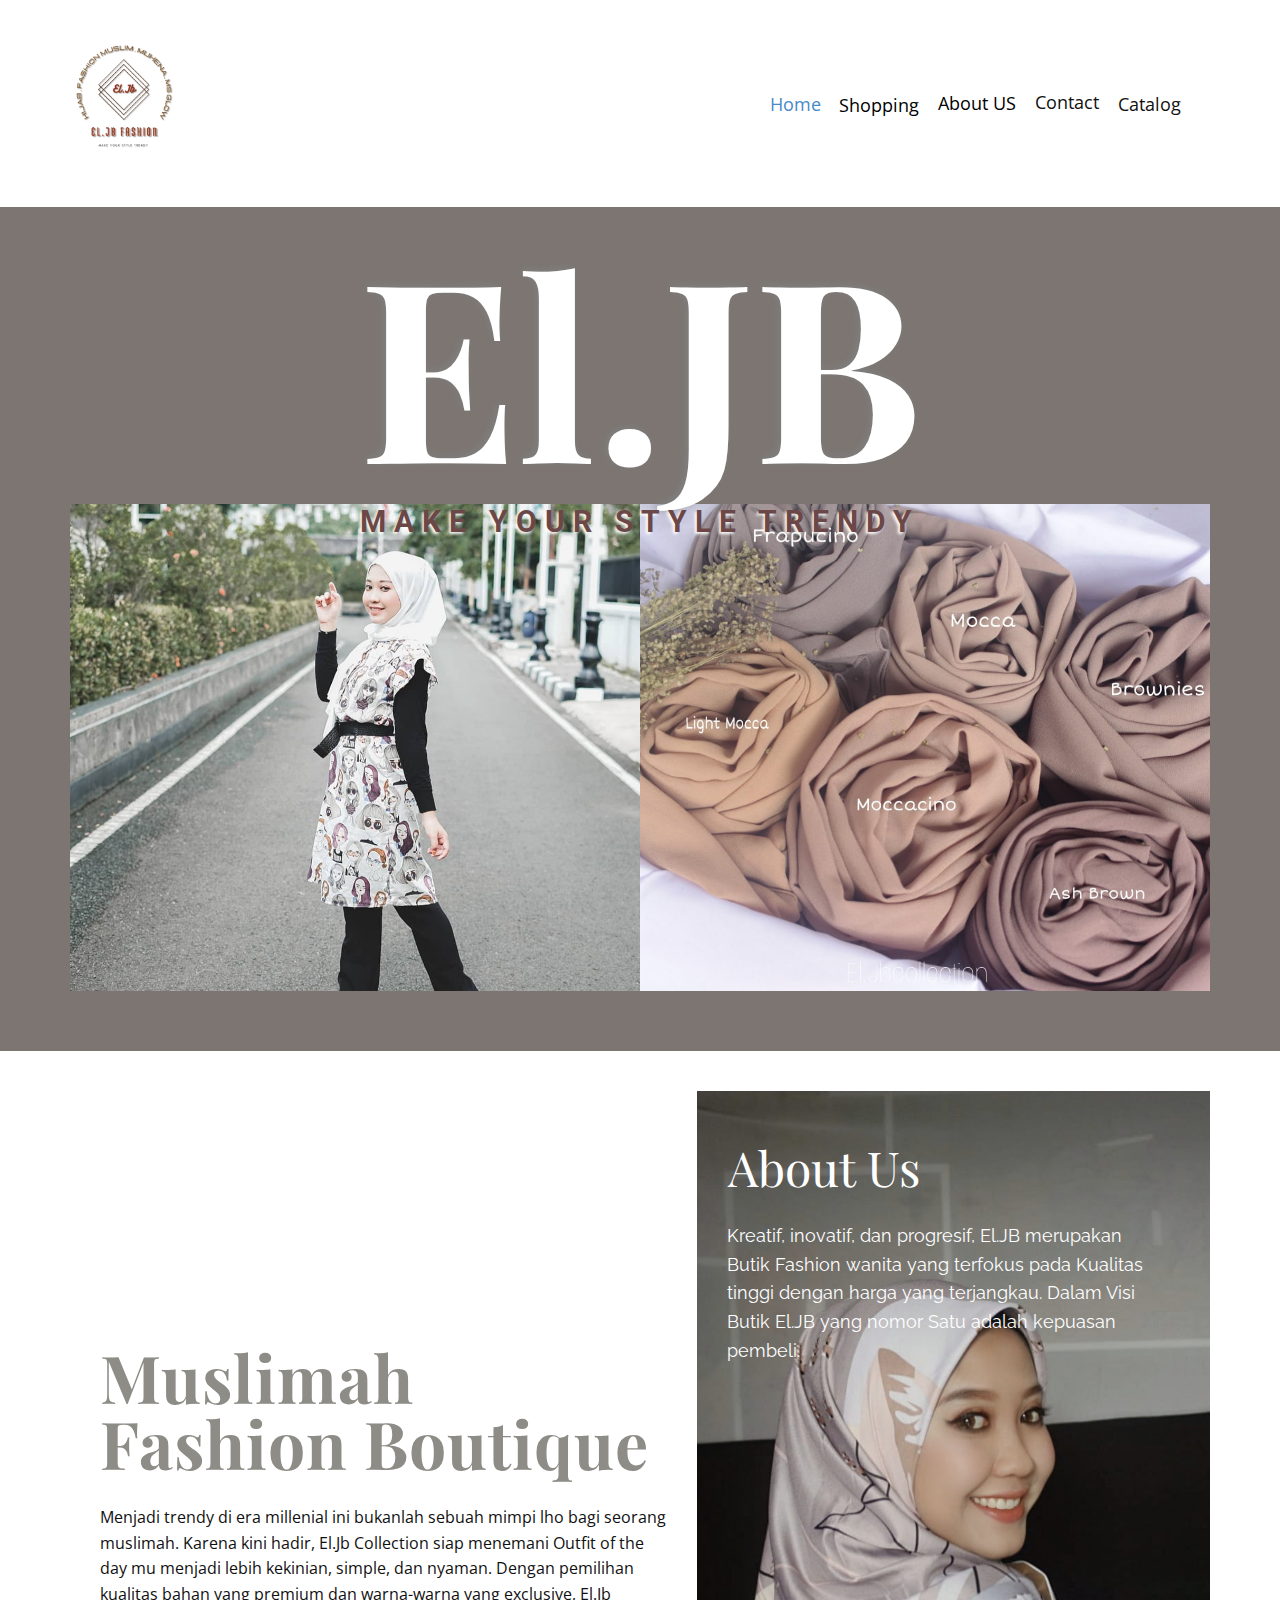
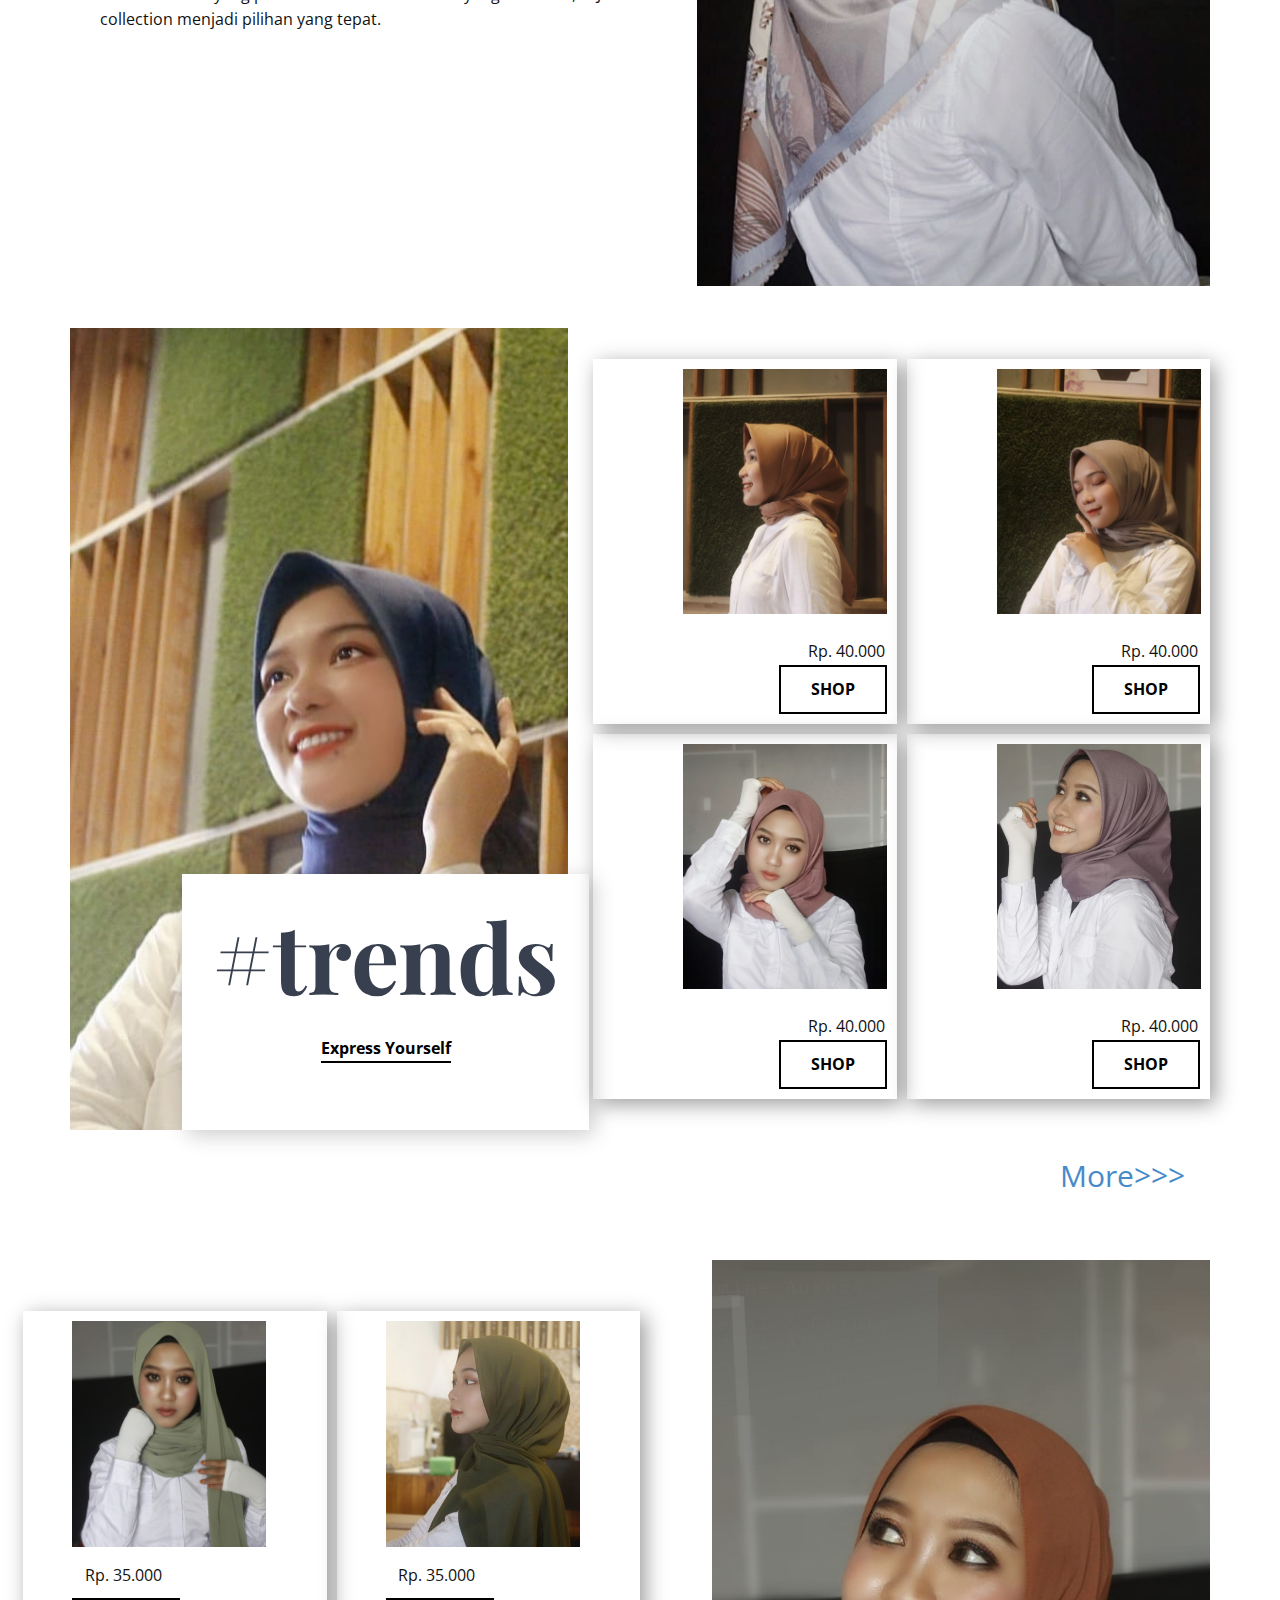
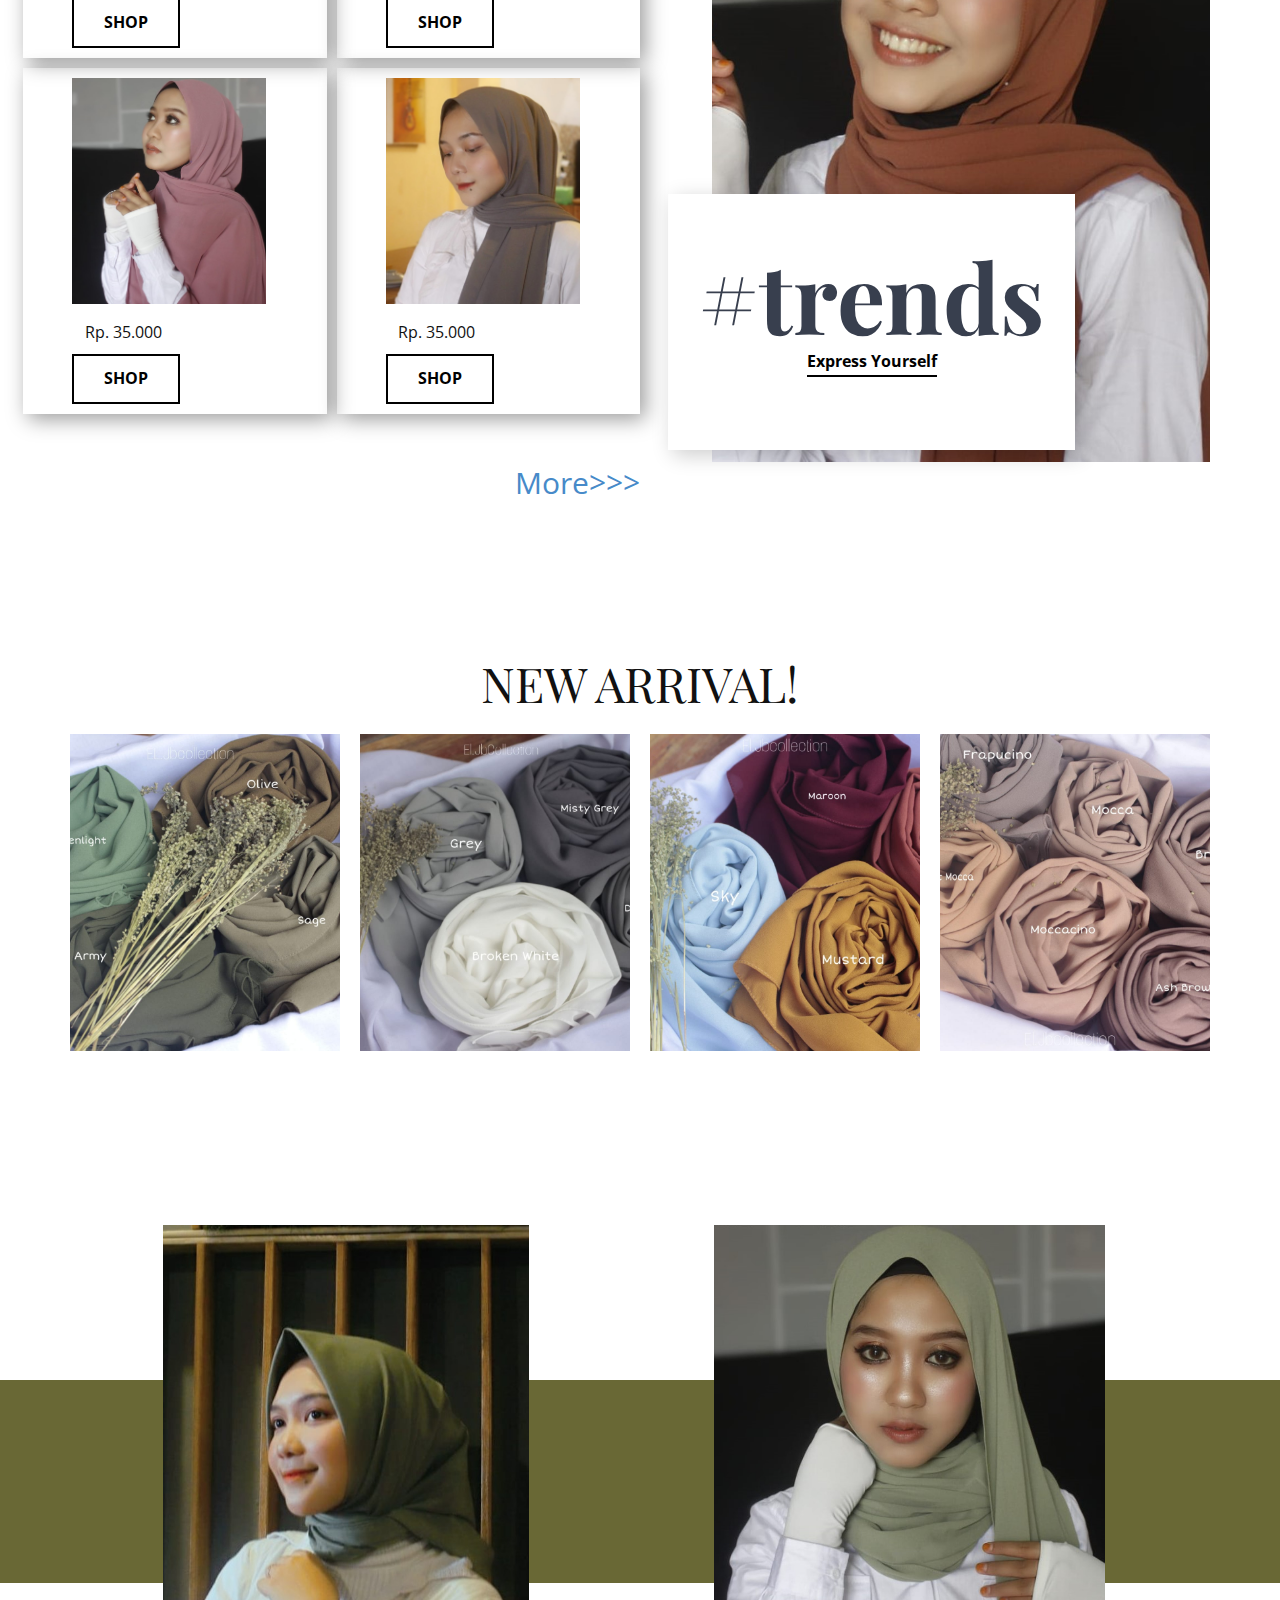
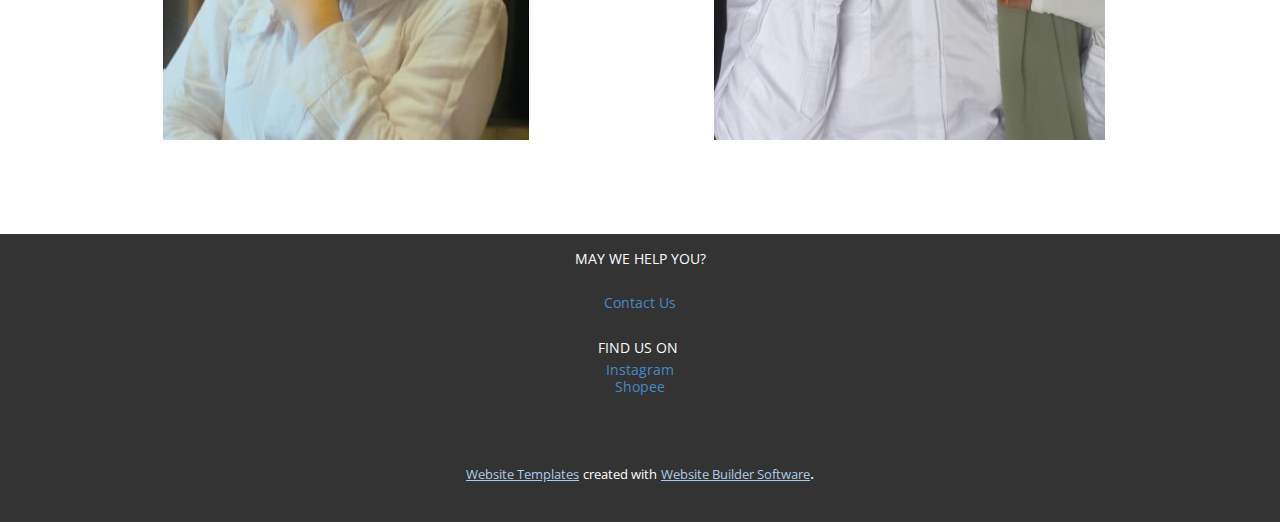
==== commit 1f208bfa: "Add files via upload" ====
--- a/ElJB-Collection.html
+++ b/ElJB-Collection.html
@@ -22,7 +22,6 @@
     
     
     
-    
     <script type="application/ld+json">{
 		"@context": "http://schema.org",
 		"@type": "Organization",
@@ -36,7 +35,7 @@
     <link rel="canonical" href="index.html">
     <meta property="og:url" content="index.html">
   </head>
-  <body class="u-body"><header class="u-clearfix u-header u-header" id="sec-426b"><div class="u-clearfix u-sheet u-valign-middle-md u-sheet-1">
+  <body class="u-body"><header class="u-clearfix u-header u-header" id="sec-426b"><div class="u-clearfix u-sheet u-valign-middle-lg u-valign-middle-sm u-valign-middle-xl u-sheet-1">
         <a href="https://instagram.com/el.jbcollection" class="u-image u-logo u-image-1" data-image-width="688" data-image-height="689" title="Label" target="_blank">
           <img src="images/Logo2.png" class="u-logo-image u-logo-image-1" data-image-width="107.5296">
         </a>
@@ -112,32 +111,36 @@
         <div class="u-expanded-width-md u-expanded-width-sm u-expanded-width-xs u-list u-list-1">
           <div class="u-repeater u-repeater-1">
             <div class="u-align-right u-container-style u-list-item u-repeater-item u-list-item-1" data-href="https://shopee.co.id/el.jbcollection" data-target="_blank" data-animation-name="zoomIn" data-animation-duration="1000" data-animation-delay="0" data-animation-direction="">
-              <div class="u-container-layout u-similar-container u-container-layout-3">
-                <img class="u-image u-image-2" src="images/WhatsAppImage2021-04-19at10.53.18AM3.jpeg" data-image-width="864" data-image-height="1152">
+              <div class="u-container-layout u-similar-container u-valign-bottom u-container-layout-3">
+                <img class="u-image u-image-2" src="images/WhatsAppImage2021-04-19at10.53.18AM3.jpeg" data-image-width="864" data-image-height="1152" data-href="https://shopee.co.id/el.jbcollection" data-target="_blank">
                 <p class="u-text u-text-2">Rp. 40.000</p>
+                <a href="https://shopee.co.id/el.jbcollection" class="u-border-2 u-border-black u-btn u-button-style u-hover-black u-none u-text-black u-text-hover-white u-btn-2">shop</a>
               </div>
             </div>
             <div class="u-align-right u-container-style u-list-item u-repeater-item u-list-item-2" data-href="https://shopee.co.id/el.jbcollection" data-animation-name="zoomIn" data-animation-duration="1000" data-animation-delay="0" data-animation-direction="">
-              <div class="u-container-layout u-similar-container u-container-layout-4">
-                <img class="u-image u-image-3" src="images/WhatsAppImage2021-04-19at10.53.14AM1.jpeg" data-image-width="864" data-image-height="1152">
+              <div class="u-container-layout u-similar-container u-valign-bottom u-container-layout-4">
+                <img class="u-image u-image-3" src="images/WhatsAppImage2021-04-19at10.53.14AM1.jpeg" data-image-width="864" data-image-height="1152" data-href="https://shopee.co.id/el.jbcollection" data-target="_blank">
                 <p class="u-text u-text-3">Rp. 40.000</p>
-              </div>
-            </div>
-            <div class="u-align-right u-container-style u-list-item u-repeater-item u-list-item-3" data-href="https://shopee.co.id/el.jbcollection" data-animation-name="zoomIn" data-animation-duration="1000" data-animation-delay="0" data-animation-direction="">
-              <div class="u-container-layout u-similar-container u-container-layout-5">
-                <img class="u-image u-image-4" src="images/WhatsAppImage2021-04-19at10.53.13AM.jpeg" data-image-width="960" data-image-height="1280">
+                <a href="https://shopee.co.id/el.jbcollection" class="u-border-2 u-border-black u-btn u-button-style u-hover-black u-none u-text-black u-text-hover-white u-btn-3">shop</a>
+              </div>
+            </div>
+            <div class="u-align-right u-container-style u-list-item u-repeater-item u-list-item-3" data-href="https://shopee.co.id/el.jbcollection" data-animation-name="zoomIn" data-animation-duration="1000" data-animation-delay="0" data-animation-direction="" data-target="_blank">
+              <div class="u-container-layout u-similar-container u-valign-bottom u-container-layout-5">
+                <img class="u-image u-image-4" src="images/WhatsAppImage2021-04-19at10.53.13AM.jpeg" data-image-width="960" data-image-height="1280" data-href="https://shopee.co.id/el.jbcollection" data-target="_blank">
                 <p class="u-text u-text-4">Rp. 40.000</p>
+                <a href="https://shopee.co.id/el.jbcollection" class="u-border-2 u-border-black u-btn u-button-style u-hover-black u-none u-text-black u-text-hover-white u-btn-4">shop</a>
               </div>
             </div>
             <div class="u-align-right u-container-style u-list-item u-repeater-item u-list-item-4" data-href="https://shopee.co.id/el.jbcollection" data-animation-name="zoomIn" data-animation-duration="1000" data-animation-delay="0" data-animation-direction="">
-              <div class="u-container-layout u-similar-container u-container-layout-6">
-                <img class="u-image u-image-5" src="images/Picture4.jpg" data-image-width="844" data-image-height="944">
+              <div class="u-container-layout u-similar-container u-valign-bottom u-container-layout-6">
+                <img class="u-image u-image-5" src="images/Picture4.jpg" data-image-width="844" data-image-height="944" data-href="https://shopee.co.id/el.jbcollection" data-target="_blank">
                 <p class="u-text u-text-5">Rp. 40.000</p>
-              </div>
-            </div>
-          </div>
-        </div>
-        <a class="footer-link u-active-none u-border-none u-btn u-button-style u-hover-none u-none u-text-palette-1-base u-btn-2" href="https://shopee.co.id/el.jbcollection" target="_blank">More&gt;&gt;&gt;</a>
+                <a href="https://shopee.co.id/el.jbcollection" class="u-border-2 u-border-black u-btn u-button-style u-hover-black u-none u-text-black u-text-hover-white u-btn-5">shop</a>
+              </div>
+            </div>
+          </div>
+        </div>
+        <a class="footer-link u-active-none u-border-none u-btn u-button-style u-hover-none u-none u-text-palette-1-base u-btn-6" href="https://shopee.co.id/el.jbcollection" target="_blank">More&gt;&gt;&gt;</a>
       </div>
     </section>
     <section class="u-clearfix u-section-4" id="sec-b8ce">
@@ -154,33 +157,37 @@
         </div>
         <div class="u-expanded-width-md u-expanded-width-sm u-expanded-width-xs u-list u-list-1">
           <div class="u-repeater u-repeater-1">
-            <div class="u-align-right u-container-style u-list-item u-repeater-item u-list-item-1" data-href="https://shopee.co.id/el.jbcollection" data-animation-name="zoomIn" data-animation-duration="1000" data-animation-delay="0" data-animation-direction="">
+            <div class="u-align-right u-container-style u-list-item u-repeater-item u-list-item-1" data-href="https://shopee.co.id/el.jbcollection" data-animation-name="zoomIn" data-animation-duration="1000" data-animation-delay="0" data-animation-direction="" data-target="_blank">
               <div class="u-container-layout u-similar-container u-valign-top u-container-layout-3">
-                <img class="u-image u-image-2" src="images/Picture1.jpg" data-image-width="844" data-image-height="932">
+                <img class="u-image u-image-2" src="images/Picture1.jpg" data-image-width="844" data-image-height="932" data-href="https://shopee.co.id/el.jbcollection" data-target="_blank">
                 <p class="u-text u-text-2">Rp. 35.000</p>
+                <a href="https://shopee.co.id/el.jbcollection" class="u-border-2 u-border-black u-btn u-button-style u-hover-black u-none u-text-black u-text-hover-white u-btn-2">shop</a>
               </div>
             </div>
             <div class="u-align-right u-container-style u-list-item u-repeater-item u-list-item-2" data-href="https://shopee.co.id/el.jbcollection" data-animation-name="zoomIn" data-animation-duration="1000" data-animation-delay="0" data-animation-direction="" data-target="_blank">
               <div class="u-container-layout u-similar-container u-valign-top u-container-layout-4">
-                <img class="u-image u-image-3" src="images/Picture31.jpg" data-image-width="945" data-image-height="893">
+                <img class="u-image u-image-3" src="images/Picture31.jpg" data-image-width="945" data-image-height="893" data-href="https://shopee.co.id/el.jbcollection" data-target="_blank">
                 <p class="u-text u-text-3">Rp. 35.000</p>
+                <a href="https://shopee.co.id/el.jbcollection" class="u-border-2 u-border-black u-btn u-button-style u-hover-black u-none u-text-black u-text-hover-white u-btn-3">shop</a>
               </div>
             </div>
             <div class="u-align-right u-container-style u-list-item u-repeater-item u-list-item-3" data-href="https://shopee.co.id/el.jbcollection" data-animation-name="zoomIn" data-animation-duration="1000" data-animation-delay="0" data-animation-direction="">
               <div class="u-container-layout u-similar-container u-valign-top u-container-layout-5">
-                <img class="u-image u-image-4" src="images/Picture5.jpg" data-image-width="844" data-image-height="942">
+                <img class="u-image u-image-4" src="images/Picture5.jpg" data-image-width="844" data-image-height="942" data-href="https://shopee.co.id/el.jbcollection" data-target="_blank">
                 <p class="u-text u-text-4">Rp. 35.000</p>
+                <a href="https://shopee.co.id/el.jbcollection" class="u-border-2 u-border-black u-btn u-button-style u-hover-black u-none u-text-black u-text-hover-white u-btn-4">shop</a>
               </div>
             </div>
             <div class="u-align-right u-container-style u-list-item u-repeater-item u-list-item-4" data-href="https://shopee.co.id/el.jbcollection" data-animation-name="zoomIn" data-animation-duration="1000" data-animation-delay="0" data-animation-direction="">
               <div class="u-container-layout u-similar-container u-valign-top u-container-layout-6">
-                <img class="u-image u-image-5" src="images/Picture2.jpg" data-image-width="900" data-image-height="950">
+                <img class="u-image u-image-5" src="images/Picture2.jpg" data-image-width="900" data-image-height="950" data-href="https://shopee.co.id/el.jbcollection" data-target="_blank">
                 <p class="u-text u-text-5">Rp. 35.000</p>
-              </div>
-            </div>
-          </div>
-        </div>
-        <a class="footer-link u-active-none u-border-none u-btn u-button-style u-hover-none u-none u-text-palette-1-base u-btn-2" href="https://shopee.co.id/el.jbcollection" target="_blank">More&gt;&gt;&gt;</a>
+                <a href="https://shopee.co.id/el.jbcollection" class="u-border-2 u-border-black u-btn u-button-style u-hover-black u-none u-text-black u-text-hover-white u-btn-5">shop</a>
+              </div>
+            </div>
+          </div>
+        </div>
+        <a class="footer-link u-active-none u-border-none u-btn u-button-style u-hover-none u-none u-text-palette-1-base u-btn-6" href="https://shopee.co.id/el.jbcollection" target="_blank">More&gt;&gt;&gt;</a>
       </div>
     </section>
     <section class="u-clearfix u-section-5" id="sec-966a">
@@ -245,35 +252,6 @@
         <div class="u-repeater u-repeater-1"></div>
       </div>
       <img src="images/Picture1.jpg" alt="" class="u-image u-image-default u-image-2" data-image-width="844" data-image-height="932">
-    </section>
-    <section class="u-clearfix u-section-7" src="" id="sec-4a52">
-      <div class="u-clearfix u-sheet u-valign-middle-lg u-valign-middle-md u-valign-middle-xl u-valign-middle-xs u-sheet-1">
-        <div class="u-clearfix u-expanded-width u-gutter-54 u-layout-wrap u-layout-wrap-1">
-          <div class="u-layout">
-            <div class="u-layout-row">
-              <div class="u-align-left u-container-style u-layout-cell u-left-cell u-size-20-md u-size-22 u-layout-cell-1">
-                <div class="u-container-layout u-container-layout-1">
-                  <div class="u-align-left u-expanded u-grey-10 u-map u-map-1" data-animation-name="fadeIn" data-animation-duration="1000" data-animation-delay="0" data-animation-direction="">
-                    <div class="embed-responsive">
-                      <iframe class="embed-responsive-item" src="//maps.google.com/maps?output=embed&amp;key=dragon futsal&amp;q=-6.409894395453347%2C%20107.45778190188507&amp;z=20&amp;t=k" data-map="[base64]"></iframe>
-                    </div>
-                  </div>
-                </div>
-              </div>
-              <div class="u-align-left u-container-style u-layout-cell u-size-20 u-size-20-md u-white u-layout-cell-2" data-animation-name="fadeIn" data-animation-duration="1000" data-animation-delay="0">
-                <div class="u-container-layout u-container-layout-2">
-                  <h3 class="u-text u-text-1">How To Find Us</h3>
-                  <p class="u-text u-text-2">Jl. Ps. Permai No.3, RT.3/RW.6, Kec. Cikampek, Kabupaten Karawang, Jawa Barat 41373</p>
-                  <p class="u-text u-text-3">087891606235</p>
-                </div>
-              </div>
-              <div class="u-align-left u-container-style u-image u-layout-cell u-right-cell u-size-18 u-size-20-md u-image-1" data-image-width="408" data-image-height="240" data-href="https://www.google.com/maps/place/Jl.+Ps.+Permai+No.3,+RT.3%2FRW.6,+Cikampek+Sel.,+Kec.+Cikampek,+Kabupaten+Karawang,+Jawa+Barat+41373/@-6.4114444,107.4576795,192a,35y,359.77h,45t/data=!3m1!1e3!4m5!3m4!1s0x2e69728d65f1cd99:0x2574bb5228fa408!8m2!3d-6.4099391!4d107.4577733" data-animation-name="fadeIn" data-animation-duration="1000" data-animation-delay="0" data-animation-direction="">
-                <div class="u-container-layout u-container-layout-3" src=""></div>
-              </div>
-            </div>
-          </div>
-        </div>
-      </div>
     </section>
     
     
--- a/nicepage.css
+++ b/nicepage.css
@@ -0,0 +1,34558 @@
+/*begin-commonstyles library*//*!
+ * froala_editor v3.2.3 (https://www.froala.com/wysiwyg-editor)
+ * License https://froala.com/wysiwyg-editor/terms/
+ * Copyright 2014-2020 Froala Labs
+ */
+
+.fr-clearfix::after {
+  clear: both;
+  display: block;
+  content: "";
+  height: 0; }
+
+.fr-hide-by-clipping {
+  position: absolute;
+  width: 1px;
+  height: 1px;
+  padding: 0;
+  margin: -1px;
+  overflow: hidden;
+  clip: rect(0, 0, 0, 0);
+  border: 0; }
+
+.fr-view img.fr-rounded, .fr-view .fr-img-caption.fr-rounded img {
+  border-radius: 10px;
+  -moz-border-radius: 10px;
+  -webkit-border-radius: 10px;
+  -moz-background-clip: padding;
+  -webkit-background-clip: padding-box;
+  background-clip: padding-box; }
+
+.fr-view img.fr-shadow, .fr-view .fr-img-caption.fr-shadow img {
+  -webkit-box-shadow: 10px 10px 5px 0px #cccccc;
+  -moz-box-shadow: 10px 10px 5px 0px #cccccc;
+  box-shadow: 10px 10px 5px 0px #cccccc; }
+
+.fr-view img.fr-bordered, .fr-view .fr-img-caption.fr-bordered img {
+  border: solid 5px #CCC; }
+
+.fr-view img.fr-bordered {
+  -webkit-box-sizing: content-box;
+  -moz-box-sizing: content-box;
+  box-sizing: content-box; }
+
+.fr-view .fr-img-caption.fr-bordered img {
+  -webkit-box-sizing: border-box;
+  -moz-box-sizing: border-box;
+  box-sizing: border-box; }
+
+.fr-view {
+  word-wrap: break-word; }
+  .fr-view span[style~="color:"] a {
+    color: inherit; }
+  .fr-view strong {
+    font-weight: 700; }
+  .fr-view table {
+    border: none;
+    border-collapse: collapse;
+    empty-cells: show;
+    max-width: 100%; }
+    .fr-view table td {
+      min-width: 5px; }
+    .fr-view table.fr-dashed-borders td, .fr-view table.fr-dashed-borders th {
+      border-style: dashed; }
+    .fr-view table.fr-alternate-rows tbody tr:nth-child(2n) {
+      background: whitesmoke; }
+    .fr-view table td, .fr-view table th {
+      border: 1px solid #DDD; }
+      .fr-view table td:empty, .fr-view table th:empty {
+        height: 20px; }
+      .fr-view table td.fr-highlighted, .fr-view table th.fr-highlighted {
+        border: 1px double red; }
+      .fr-view table td.fr-thick, .fr-view table th.fr-thick {
+        border-width: 2px; }
+    .fr-view table th {
+      background: #ececec; }
+  .fr-view hr {
+    clear: both;
+    user-select: none;
+    -o-user-select: none;
+    -moz-user-select: none;
+    -khtml-user-select: none;
+    -webkit-user-select: none;
+    -ms-user-select: none;
+    break-after: always;
+    page-break-after: always; }
+  .fr-view .fr-file {
+    position: relative; }
+    .fr-view .fr-file::after {
+      position: relative;
+      content: "\1F4CE";
+      font-weight: normal; }
+  .fr-view pre {
+    white-space: pre-wrap;
+    word-wrap: break-word;
+    overflow: visible; }
+/*.fr-view[dir="rtl"] blockquote {
+  border-left: none;
+  border-right: solid 2px #5E35B1;
+  margin-right: 0;
+  padding-right: 5px;
+  padding-left: 0; }
+  .fr-view[dir="rtl"] blockquote blockquote {
+    border-color: #00BCD4; }
+    .fr-view[dir="rtl"] blockquote blockquote blockquote {
+      border-color: #43A047; }
+.fr-view blockquote {
+  border-left: solid 2px #5E35B1;
+  margin-left: 0;
+  padding-left: 5px;
+  color: #5E35B1; }
+  .fr-view blockquote blockquote {
+    border-color: #00BCD4;
+    color: #00BCD4; }
+    .fr-view blockquote blockquote blockquote {
+      border-color: #43A047;
+      color: #43A047; }*/
+  .fr-view span.fr-emoticon {
+    font-weight: normal;
+    font-family: "Apple Color Emoji","Segoe UI Emoji","NotoColorEmoji","Segoe UI Symbol","Android Emoji","EmojiSymbols";
+    display: inline;
+    line-height: 0; }
+    .fr-view span.fr-emoticon.fr-emoticon-img {
+      background-repeat: no-repeat !important;
+      font-size: inherit;
+      height: 1em;
+      width: 1em;
+      min-height: 20px;
+      min-width: 20px;
+      display: inline-block;
+      margin: -.1em .1em .1em;
+      line-height: 1;
+      vertical-align: middle; }
+  .fr-view .fr-text-gray {
+    color: #AAA !important; }
+  .fr-view .fr-text-bordered {
+    border-top: solid 1px #222;
+    border-bottom: solid 1px #222;
+    padding: 10px 0; }
+  .fr-view .fr-text-spaced {
+    letter-spacing: 1px; }
+  .fr-view .fr-text-uppercase {
+    text-transform: uppercase; }
+  .fr-view .fr-class-highlighted {
+    background-color: #ffff00; }
+  .fr-view .fr-class-code {
+    border-color: #cccccc;
+    border-radius: 2px;
+    -moz-border-radius: 2px;
+    -webkit-border-radius: 2px;
+    -moz-background-clip: padding;
+    -webkit-background-clip: padding-box;
+    background-clip: padding-box;
+    background: #f5f5f5;
+    padding: 10px;
+    font-family: "Courier New", Courier, monospace; }
+  .fr-view .fr-class-transparency {
+    opacity: 0.5; }
+  .fr-view img {
+    position: relative;
+    max-width: 100%; }
+    .fr-view img.fr-dib {
+      margin: 10px auto;
+      display: block;
+      float: none;
+      vertical-align: top; }
+      .fr-view img.fr-dib.fr-fil {
+        margin-left: 0;
+        text-align: left; }
+      .fr-view img.fr-dib.fr-fir {
+        margin-right: 0;
+        text-align: right; }
+    .fr-view img.fr-dii {
+      display: inline-block;
+      float: none;
+      vertical-align: bottom;
+      margin-left: 5px;
+      margin-right: 5px;
+      max-width: calc(100% - (2 * 5px)); }
+      .fr-view img.fr-dii.fr-fil {
+        float: left;
+        margin: 10px 15px 10px 0;
+        max-width: calc(100% - 5px); }
+      .fr-view img.fr-dii.fr-fir {
+        float: right;
+        margin: 10px 0 10px 15px;
+        max-width: calc(100% - 5px); }
+  .fr-view span.fr-img-caption {
+    position: relative;
+    max-width: 100%; }
+    .fr-view span.fr-img-caption.fr-dib {
+      margin: 5px auto;
+      display: block;
+      float: none;
+      vertical-align: top; }
+      .fr-view span.fr-img-caption.fr-dib.fr-fil {
+        margin-left: 0;
+        text-align: left; }
+      .fr-view span.fr-img-caption.fr-dib.fr-fir {
+        margin-right: 0;
+        text-align: right; }
+    .fr-view span.fr-img-caption.fr-dii {
+      display: inline-block;
+      float: none;
+      vertical-align: bottom;
+      margin-left: 5px;
+      margin-right: 5px;
+      max-width: calc(100% - (2 * 5px)); }
+      .fr-view span.fr-img-caption.fr-dii.fr-fil {
+        float: left;
+        margin: 5px 5px 5px 0;
+        max-width: calc(100% - 5px); }
+      .fr-view span.fr-img-caption.fr-dii.fr-fir {
+        float: right;
+        margin: 5px 0 5px 5px;
+        max-width: calc(100% - 5px); }
+  .fr-view .fr-video {
+    text-align: center;
+    position: relative; }
+    .fr-view .fr-video.fr-rv {
+      padding-bottom: 56.25%;
+      padding-top: 30px;
+      height: 0;
+      overflow: hidden; }
+      .fr-view .fr-video.fr-rv > iframe, .fr-view .fr-video.fr-rv object, .fr-view .fr-video.fr-rv embed {
+        position: absolute !important;
+        top: 0;
+        left: 0;
+        width: 100%;
+        height: 100%; }
+    .fr-view .fr-video > * {
+      -webkit-box-sizing: content-box;
+      -moz-box-sizing: content-box;
+      box-sizing: content-box;
+      max-width: 100%;
+      border: none; }
+    .fr-view .fr-video.fr-dvb {
+      display: block;
+      clear: both; }
+      .fr-view .fr-video.fr-dvb.fr-fvl {
+        text-align: left; }
+      .fr-view .fr-video.fr-dvb.fr-fvr {
+        text-align: right; }
+    .fr-view .fr-video.fr-dvi {
+      display: inline-block; }
+      .fr-view .fr-video.fr-dvi.fr-fvl {
+        float: left; }
+      .fr-view .fr-video.fr-dvi.fr-fvr {
+        float: right; }
+  .fr-view a.fr-strong {
+    font-weight: 700; }
+  .fr-view a.fr-green {
+    color: green; }
+  .fr-view .fr-img-caption {
+    text-align: center; }
+    .fr-view .fr-img-caption .fr-img-wrap {
+      padding: 0;
+      margin: auto;
+      text-align: center;
+      width: 100%; }
+      .fr-view .fr-img-caption .fr-img-wrap a {
+        display: block; }
+      .fr-view .fr-img-caption .fr-img-wrap img {
+        display: block;
+        margin: auto;
+        width: 100%; }
+      .fr-view .fr-img-caption .fr-img-wrap > span {
+        margin: auto;
+        display: block;
+        padding: 5px 5px 10px;
+        font-size: 14px;
+        font-weight: initial;
+        -webkit-box-sizing: border-box;
+        -moz-box-sizing: border-box;
+        box-sizing: border-box;
+        -webkit-opacity: 0.9;
+        -moz-opacity: 0.9;
+        opacity: 0.9;
+        -ms-filter: "progid:DXImageTransform.Microsoft.Alpha(Opacity=0)";
+        width: 100%;
+        text-align: center; }
+  .fr-view button.fr-rounded, .fr-view input.fr-rounded, .fr-view textarea.fr-rounded {
+    border-radius: 10px;
+    -moz-border-radius: 10px;
+    -webkit-border-radius: 10px;
+    -moz-background-clip: padding;
+    -webkit-background-clip: padding-box;
+    background-clip: padding-box; }
+  .fr-view button.fr-large, .fr-view input.fr-large, .fr-view textarea.fr-large {
+    font-size: 24px; }
+  .fr-view ul, .fr-view ol {
+    list-style-position: inside; }
+
+/**
+ * Image style.
+ */
+a.fr-view.fr-strong {
+  font-weight: 700; }
+a.fr-view.fr-green {
+  color: green; }
+
+/**
+ * Link style.
+ */
+img.fr-view {
+  position: relative;
+  max-width: 100%; }
+  img.fr-view.fr-dib {
+    margin: 5px auto;
+    display: block;
+    float: none;
+    vertical-align: top; }
+    img.fr-view.fr-dib.fr-fil {
+      margin-left: 0;
+      text-align: left; }
+    img.fr-view.fr-dib.fr-fir {
+      margin-right: 0;
+      text-align: right; }
+  img.fr-view.fr-dii {
+    display: inline-block;
+    float: none;
+    vertical-align: bottom;
+    margin-left: 5px;
+    margin-right: 5px;
+    max-width: calc(100% - (2 * 5px)); }
+    img.fr-view.fr-dii.fr-fil {
+      float: left;
+      margin: 5px 5px 5px 0;
+      max-width: calc(100% - 5px); }
+    img.fr-view.fr-dii.fr-fir {
+      float: right;
+      margin: 5px 0 5px 5px;
+      max-width: calc(100% - 5px); }
+
+span.fr-img-caption.fr-view {
+  position: relative;
+  max-width: 100%; }
+  span.fr-img-caption.fr-view.fr-dib {
+    margin: 5px auto;
+    display: block;
+    float: none;
+    vertical-align: top; }
+    span.fr-img-caption.fr-view.fr-dib.fr-fil {
+      margin-left: 0;
+      text-align: left; }
+    span.fr-img-caption.fr-view.fr-dib.fr-fir {
+      margin-right: 0;
+      text-align: right; }
+  span.fr-img-caption.fr-view.fr-dii {
+    display: inline-block;
+    float: none;
+    vertical-align: bottom;
+    margin-left: 5px;
+    margin-right: 5px;
+    max-width: calc(100% - (2 * 5px)); }
+    span.fr-img-caption.fr-view.fr-dii.fr-fil {
+      float: left;
+      margin: 5px 5px 5px 0;
+      max-width: calc(100% - 5px); }
+    span.fr-img-caption.fr-view.fr-dii.fr-fir {
+      float: right;
+      margin: 5px 0 5px 5px;
+      max-width: calc(100% - 5px); }
+/*end-commonstyles library*//*begin-commonstyles library*/@charset "UTF-8";
+
+/*!
+ * animate.css -https://daneden.github.io/animate.css/
+ * Version - 3.7.2
+ * Licensed under the MIT license - http://opensource.org/licenses/MIT
+ *
+ * Copyright (c) 2019 Daniel Eden
+ */
+
+@-webkit-keyframes bounce {
+  from,
+  20%,
+  53%,
+  80%,
+  to {
+    -webkit-animation-timing-function: cubic-bezier(0.215, 0.61, 0.355, 1);
+    animation-timing-function: cubic-bezier(0.215, 0.61, 0.355, 1);
+    -webkit-transform: translate3d(0, 0, 0);
+    transform: translate3d(0, 0, 0);
+  }
+
+  40%,
+  43% {
+    -webkit-animation-timing-function: cubic-bezier(0.755, 0.05, 0.855, 0.06);
+    animation-timing-function: cubic-bezier(0.755, 0.05, 0.855, 0.06);
+    -webkit-transform: translate3d(0, -30px, 0);
+    transform: translate3d(0, -30px, 0);
+  }
+
+  70% {
+    -webkit-animation-timing-function: cubic-bezier(0.755, 0.05, 0.855, 0.06);
+    animation-timing-function: cubic-bezier(0.755, 0.05, 0.855, 0.06);
+    -webkit-transform: translate3d(0, -15px, 0);
+    transform: translate3d(0, -15px, 0);
+  }
+
+  90% {
+    -webkit-transform: translate3d(0, -4px, 0);
+    transform: translate3d(0, -4px, 0);
+  }
+}
+
+@keyframes bounce {
+  from,
+  20%,
+  53%,
+  80%,
+  to {
+    -webkit-animation-timing-function: cubic-bezier(0.215, 0.61, 0.355, 1);
+    animation-timing-function: cubic-bezier(0.215, 0.61, 0.355, 1);
+    -webkit-transform: translate3d(0, 0, 0);
+    transform: translate3d(0, 0, 0);
+  }
+
+  40%,
+  43% {
+    -webkit-animation-timing-function: cubic-bezier(0.755, 0.05, 0.855, 0.06);
+    animation-timing-function: cubic-bezier(0.755, 0.05, 0.855, 0.06);
+    -webkit-transform: translate3d(0, -30px, 0);
+    transform: translate3d(0, -30px, 0);
+  }
+
+  70% {
+    -webkit-animation-timing-function: cubic-bezier(0.755, 0.05, 0.855, 0.06);
+    animation-timing-function: cubic-bezier(0.755, 0.05, 0.855, 0.06);
+    -webkit-transform: translate3d(0, -15px, 0);
+    transform: translate3d(0, -15px, 0);
+  }
+
+  90% {
+    -webkit-transform: translate3d(0, -4px, 0);
+    transform: translate3d(0, -4px, 0);
+  }
+}
+
+.bounce {
+  -webkit-animation-name: bounce;
+  animation-name: bounce;
+  -webkit-transform-origin: center bottom;
+  transform-origin: center bottom;
+}
+
+@-webkit-keyframes flash {
+  from,
+  50%,
+  to {
+    opacity: 1;
+  }
+
+  25%,
+  75% {
+    opacity: 0;
+  }
+}
+
+@keyframes flash {
+  from,
+  50%,
+  to {
+    opacity: 1;
+  }
+
+  25%,
+  75% {
+    opacity: 0;
+  }
+}
+
+.flash {
+  -webkit-animation-name: flash;
+  animation-name: flash;
+}
+
+/* originally authored by Nick Pettit - https://github.com/nickpettit/glide */
+
+@-webkit-keyframes pulse {
+  from {
+    -webkit-transform: scale3d(1, 1, 1);
+    transform: scale3d(1, 1, 1);
+  }
+
+  50% {
+    -webkit-transform: scale3d(1.05, 1.05, 1.05);
+    transform: scale3d(1.05, 1.05, 1.05);
+  }
+
+  to {
+    -webkit-transform: scale3d(1, 1, 1);
+    transform: scale3d(1, 1, 1);
+  }
+}
+
+@keyframes pulse {
+  from {
+    -webkit-transform: scale3d(1, 1, 1);
+    transform: scale3d(1, 1, 1);
+  }
+
+  50% {
+    -webkit-transform: scale3d(1.05, 1.05, 1.05);
+    transform: scale3d(1.05, 1.05, 1.05);
+  }
+
+  to {
+    -webkit-transform: scale3d(1, 1, 1);
+    transform: scale3d(1, 1, 1);
+  }
+}
+
+.pulse {
+  -webkit-animation-name: pulse;
+  animation-name: pulse;
+}
+
+@-webkit-keyframes rubberBand {
+  from {
+    -webkit-transform: scale3d(1, 1, 1);
+    transform: scale3d(1, 1, 1);
+  }
+
+  30% {
+    -webkit-transform: scale3d(1.25, 0.75, 1);
+    transform: scale3d(1.25, 0.75, 1);
+  }
+
+  40% {
+    -webkit-transform: scale3d(0.75, 1.25, 1);
+    transform: scale3d(0.75, 1.25, 1);
+  }
+
+  50% {
+    -webkit-transform: scale3d(1.15, 0.85, 1);
+    transform: scale3d(1.15, 0.85, 1);
+  }
+
+  65% {
+    -webkit-transform: scale3d(0.95, 1.05, 1);
+    transform: scale3d(0.95, 1.05, 1);
+  }
+
+  75% {
+    -webkit-transform: scale3d(1.05, 0.95, 1);
+    transform: scale3d(1.05, 0.95, 1);
+  }
+
+  to {
+    -webkit-transform: scale3d(1, 1, 1);
+    transform: scale3d(1, 1, 1);
+  }
+}
+
+@keyframes rubberBand {
+  from {
+    -webkit-transform: scale3d(1, 1, 1);
+    transform: scale3d(1, 1, 1);
+  }
+
+  30% {
+    -webkit-transform: scale3d(1.25, 0.75, 1);
+    transform: scale3d(1.25, 0.75, 1);
+  }
+
+  40% {
+    -webkit-transform: scale3d(0.75, 1.25, 1);
+    transform: scale3d(0.75, 1.25, 1);
+  }
+
+  50% {
+    -webkit-transform: scale3d(1.15, 0.85, 1);
+    transform: scale3d(1.15, 0.85, 1);
+  }
+
+  65% {
+    -webkit-transform: scale3d(0.95, 1.05, 1);
+    transform: scale3d(0.95, 1.05, 1);
+  }
+
+  75% {
+    -webkit-transform: scale3d(1.05, 0.95, 1);
+    transform: scale3d(1.05, 0.95, 1);
+  }
+
+  to {
+    -webkit-transform: scale3d(1, 1, 1);
+    transform: scale3d(1, 1, 1);
+  }
+}
+
+.rubberBand {
+  -webkit-animation-name: rubberBand;
+  animation-name: rubberBand;
+}
+
+@-webkit-keyframes shake {
+  from,
+  to {
+    -webkit-transform: translate3d(0, 0, 0);
+    transform: translate3d(0, 0, 0);
+  }
+
+  10%,
+  30%,
+  50%,
+  70%,
+  90% {
+    -webkit-transform: translate3d(-10px, 0, 0);
+    transform: translate3d(-10px, 0, 0);
+  }
+
+  20%,
+  40%,
+  60%,
+  80% {
+    -webkit-transform: translate3d(10px, 0, 0);
+    transform: translate3d(10px, 0, 0);
+  }
+}
+
+@keyframes shake {
+  from,
+  to {
+    -webkit-transform: translate3d(0, 0, 0);
+    transform: translate3d(0, 0, 0);
+  }
+
+  10%,
+  30%,
+  50%,
+  70%,
+  90% {
+    -webkit-transform: translate3d(-10px, 0, 0);
+    transform: translate3d(-10px, 0, 0);
+  }
+
+  20%,
+  40%,
+  60%,
+  80% {
+    -webkit-transform: translate3d(10px, 0, 0);
+    transform: translate3d(10px, 0, 0);
+  }
+}
+
+.shake {
+  -webkit-animation-name: shake;
+  animation-name: shake;
+}
+
+@-webkit-keyframes headShake {
+  0% {
+    -webkit-transform: translateX(0);
+    transform: translateX(0);
+  }
+
+  6.5% {
+    -webkit-transform: translateX(-6px) rotateY(-9deg);
+    transform: translateX(-6px) rotateY(-9deg);
+  }
+
+  18.5% {
+    -webkit-transform: translateX(5px) rotateY(7deg);
+    transform: translateX(5px) rotateY(7deg);
+  }
+
+  31.5% {
+    -webkit-transform: translateX(-3px) rotateY(-5deg);
+    transform: translateX(-3px) rotateY(-5deg);
+  }
+
+  43.5% {
+    -webkit-transform: translateX(2px) rotateY(3deg);
+    transform: translateX(2px) rotateY(3deg);
+  }
+
+  50% {
+    -webkit-transform: translateX(0);
+    transform: translateX(0);
+  }
+}
+
+@keyframes headShake {
+  0% {
+    -webkit-transform: translateX(0);
+    transform: translateX(0);
+  }
+
+  6.5% {
+    -webkit-transform: translateX(-6px) rotateY(-9deg);
+    transform: translateX(-6px) rotateY(-9deg);
+  }
+
+  18.5% {
+    -webkit-transform: translateX(5px) rotateY(7deg);
+    transform: translateX(5px) rotateY(7deg);
+  }
+
+  31.5% {
+    -webkit-transform: translateX(-3px) rotateY(-5deg);
+    transform: translateX(-3px) rotateY(-5deg);
+  }
+
+  43.5% {
+    -webkit-transform: translateX(2px) rotateY(3deg);
+    transform: translateX(2px) rotateY(3deg);
+  }
+
+  50% {
+    -webkit-transform: translateX(0);
+    transform: translateX(0);
+  }
+}
+
+.headShake {
+  -webkit-animation-timing-function: ease-in-out;
+  animation-timing-function: ease-in-out;
+  -webkit-animation-name: headShake;
+  animation-name: headShake;
+}
+
+@-webkit-keyframes swing {
+  20% {
+    -webkit-transform: rotate3d(0, 0, 1, 15deg);
+    transform: rotate3d(0, 0, 1, 15deg);
+  }
+
+  40% {
+    -webkit-transform: rotate3d(0, 0, 1, -10deg);
+    transform: rotate3d(0, 0, 1, -10deg);
+  }
+
+  60% {
+    -webkit-transform: rotate3d(0, 0, 1, 5deg);
+    transform: rotate3d(0, 0, 1, 5deg);
+  }
+
+  80% {
+    -webkit-transform: rotate3d(0, 0, 1, -5deg);
+    transform: rotate3d(0, 0, 1, -5deg);
+  }
+
+  to {
+    -webkit-transform: rotate3d(0, 0, 1, 0deg);
+    transform: rotate3d(0, 0, 1, 0deg);
+  }
+}
+
+@keyframes swing {
+  20% {
+    -webkit-transform: rotate3d(0, 0, 1, 15deg);
+    transform: rotate3d(0, 0, 1, 15deg);
+  }
+
+  40% {
+    -webkit-transform: rotate3d(0, 0, 1, -10deg);
+    transform: rotate3d(0, 0, 1, -10deg);
+  }
+
+  60% {
+    -webkit-transform: rotate3d(0, 0, 1, 5deg);
+    transform: rotate3d(0, 0, 1, 5deg);
+  }
+
+  80% {
+    -webkit-transform: rotate3d(0, 0, 1, -5deg);
+    transform: rotate3d(0, 0, 1, -5deg);
+  }
+
+  to {
+    -webkit-transform: rotate3d(0, 0, 1, 0deg);
+    transform: rotate3d(0, 0, 1, 0deg);
+  }
+}
+
+.swing {
+  -webkit-transform-origin: top center;
+  transform-origin: top center;
+  -webkit-animation-name: swing;
+  animation-name: swing;
+}
+
+@-webkit-keyframes tada {
+  from {
+    -webkit-transform: scale3d(1, 1, 1);
+    transform: scale3d(1, 1, 1);
+  }
+
+  10%,
+  20% {
+    -webkit-transform: scale3d(0.9, 0.9, 0.9) rotate3d(0, 0, 1, -3deg);
+    transform: scale3d(0.9, 0.9, 0.9) rotate3d(0, 0, 1, -3deg);
+  }
+
+  30%,
+  50%,
+  70%,
+  90% {
+    -webkit-transform: scale3d(1.1, 1.1, 1.1) rotate3d(0, 0, 1, 3deg);
+    transform: scale3d(1.1, 1.1, 1.1) rotate3d(0, 0, 1, 3deg);
+  }
+
+  40%,
+  60%,
+  80% {
+    -webkit-transform: scale3d(1.1, 1.1, 1.1) rotate3d(0, 0, 1, -3deg);
+    transform: scale3d(1.1, 1.1, 1.1) rotate3d(0, 0, 1, -3deg);
+  }
+
+  to {
+    -webkit-transform: scale3d(1, 1, 1);
+    transform: scale3d(1, 1, 1);
+  }
+}
+
+@keyframes tada {
+  from {
+    -webkit-transform: scale3d(1, 1, 1);
+    transform: scale3d(1, 1, 1);
+  }
+
+  10%,
+  20% {
+    -webkit-transform: scale3d(0.9, 0.9, 0.9) rotate3d(0, 0, 1, -3deg);
+    transform: scale3d(0.9, 0.9, 0.9) rotate3d(0, 0, 1, -3deg);
+  }
+
+  30%,
+  50%,
+  70%,
+  90% {
+    -webkit-transform: scale3d(1.1, 1.1, 1.1) rotate3d(0, 0, 1, 3deg);
+    transform: scale3d(1.1, 1.1, 1.1) rotate3d(0, 0, 1, 3deg);
+  }
+
+  40%,
+  60%,
+  80% {
+    -webkit-transform: scale3d(1.1, 1.1, 1.1) rotate3d(0, 0, 1, -3deg);
+    transform: scale3d(1.1, 1.1, 1.1) rotate3d(0, 0, 1, -3deg);
+  }
+
+  to {
+    -webkit-transform: scale3d(1, 1, 1);
+    transform: scale3d(1, 1, 1);
+  }
+}
+
+.tada {
+  -webkit-animation-name: tada;
+  animation-name: tada;
+}
+
+/* originally authored by Nick Pettit - https://github.com/nickpettit/glide */
+
+@-webkit-keyframes wobble {
+  from {
+    -webkit-transform: translate3d(0, 0, 0);
+    transform: translate3d(0, 0, 0);
+  }
+
+  15% {
+    -webkit-transform: translate3d(-25%, 0, 0) rotate3d(0, 0, 1, -5deg);
+    transform: translate3d(-25%, 0, 0) rotate3d(0, 0, 1, -5deg);
+  }
+
+  30% {
+    -webkit-transform: translate3d(20%, 0, 0) rotate3d(0, 0, 1, 3deg);
+    transform: translate3d(20%, 0, 0) rotate3d(0, 0, 1, 3deg);
+  }
+
+  45% {
+    -webkit-transform: translate3d(-15%, 0, 0) rotate3d(0, 0, 1, -3deg);
+    transform: translate3d(-15%, 0, 0) rotate3d(0, 0, 1, -3deg);
+  }
+
+  60% {
+    -webkit-transform: translate3d(10%, 0, 0) rotate3d(0, 0, 1, 2deg);
+    transform: translate3d(10%, 0, 0) rotate3d(0, 0, 1, 2deg);
+  }
+
+  75% {
+    -webkit-transform: translate3d(-5%, 0, 0) rotate3d(0, 0, 1, -1deg);
+    transform: translate3d(-5%, 0, 0) rotate3d(0, 0, 1, -1deg);
+  }
+
+  to {
+    -webkit-transform: translate3d(0, 0, 0);
+    transform: translate3d(0, 0, 0);
+  }
+}
+
+@keyframes wobble {
+  from {
+    -webkit-transform: translate3d(0, 0, 0);
+    transform: translate3d(0, 0, 0);
+  }
+
+  15% {
+    -webkit-transform: translate3d(-25%, 0, 0) rotate3d(0, 0, 1, -5deg);
+    transform: translate3d(-25%, 0, 0) rotate3d(0, 0, 1, -5deg);
+  }
+
+  30% {
+    -webkit-transform: translate3d(20%, 0, 0) rotate3d(0, 0, 1, 3deg);
+    transform: translate3d(20%, 0, 0) rotate3d(0, 0, 1, 3deg);
+  }
+
+  45% {
+    -webkit-transform: translate3d(-15%, 0, 0) rotate3d(0, 0, 1, -3deg);
+    transform: translate3d(-15%, 0, 0) rotate3d(0, 0, 1, -3deg);
+  }
+
+  60% {
+    -webkit-transform: translate3d(10%, 0, 0) rotate3d(0, 0, 1, 2deg);
+    transform: translate3d(10%, 0, 0) rotate3d(0, 0, 1, 2deg);
+  }
+
+  75% {
+    -webkit-transform: translate3d(-5%, 0, 0) rotate3d(0, 0, 1, -1deg);
+    transform: translate3d(-5%, 0, 0) rotate3d(0, 0, 1, -1deg);
+  }
+
+  to {
+    -webkit-transform: translate3d(0, 0, 0);
+    transform: translate3d(0, 0, 0);
+  }
+}
+
+.wobble {
+  -webkit-animation-name: wobble;
+  animation-name: wobble;
+}
+
+@-webkit-keyframes jello {
+  from,
+  11.1%,
+  to {
+    -webkit-transform: translate3d(0, 0, 0);
+    transform: translate3d(0, 0, 0);
+  }
+
+  22.2% {
+    -webkit-transform: skewX(-12.5deg) skewY(-12.5deg);
+    transform: skewX(-12.5deg) skewY(-12.5deg);
+  }
+
+  33.3% {
+    -webkit-transform: skewX(6.25deg) skewY(6.25deg);
+    transform: skewX(6.25deg) skewY(6.25deg);
+  }
+
+  44.4% {
+    -webkit-transform: skewX(-3.125deg) skewY(-3.125deg);
+    transform: skewX(-3.125deg) skewY(-3.125deg);
+  }
+
+  55.5% {
+    -webkit-transform: skewX(1.5625deg) skewY(1.5625deg);
+    transform: skewX(1.5625deg) skewY(1.5625deg);
+  }
+
+  66.6% {
+    -webkit-transform: skewX(-0.78125deg) skewY(-0.78125deg);
+    transform: skewX(-0.78125deg) skewY(-0.78125deg);
+  }
+
+  77.7% {
+    -webkit-transform: skewX(0.390625deg) skewY(0.390625deg);
+    transform: skewX(0.390625deg) skewY(0.390625deg);
+  }
+
+  88.8% {
+    -webkit-transform: skewX(-0.1953125deg) skewY(-0.1953125deg);
+    transform: skewX(-0.1953125deg) skewY(-0.1953125deg);
+  }
+}
+
+@keyframes jello {
+  from,
+  11.1%,
+  to {
+    -webkit-transform: translate3d(0, 0, 0);
+    transform: translate3d(0, 0, 0);
+  }
+
+  22.2% {
+    -webkit-transform: skewX(-12.5deg) skewY(-12.5deg);
+    transform: skewX(-12.5deg) skewY(-12.5deg);
+  }
+
+  33.3% {
+    -webkit-transform: skewX(6.25deg) skewY(6.25deg);
+    transform: skewX(6.25deg) skewY(6.25deg);
+  }
+
+  44.4% {
+    -webkit-transform: skewX(-3.125deg) skewY(-3.125deg);
+    transform: skewX(-3.125deg) skewY(-3.125deg);
+  }
+
+  55.5% {
+    -webkit-transform: skewX(1.5625deg) skewY(1.5625deg);
+    transform: skewX(1.5625deg) skewY(1.5625deg);
+  }
+
+  66.6% {
+    -webkit-transform: skewX(-0.78125deg) skewY(-0.78125deg);
+    transform: skewX(-0.78125deg) skewY(-0.78125deg);
+  }
+
+  77.7% {
+    -webkit-transform: skewX(0.390625deg) skewY(0.390625deg);
+    transform: skewX(0.390625deg) skewY(0.390625deg);
+  }
+
+  88.8% {
+    -webkit-transform: skewX(-0.1953125deg) skewY(-0.1953125deg);
+    transform: skewX(-0.1953125deg) skewY(-0.1953125deg);
+  }
+}
+
+.jello {
+  -webkit-animation-name: jello;
+  animation-name: jello;
+  -webkit-transform-origin: center;
+  transform-origin: center;
+}
+
+@-webkit-keyframes heartBeat {
+  0% {
+    -webkit-transform: scale(1);
+    transform: scale(1);
+  }
+
+  14% {
+    -webkit-transform: scale(1.3);
+    transform: scale(1.3);
+  }
+
+  28% {
+    -webkit-transform: scale(1);
+    transform: scale(1);
+  }
+
+  42% {
+    -webkit-transform: scale(1.3);
+    transform: scale(1.3);
+  }
+
+  70% {
+    -webkit-transform: scale(1);
+    transform: scale(1);
+  }
+}
+
+@keyframes heartBeat {
+  0% {
+    -webkit-transform: scale(1);
+    transform: scale(1);
+  }
+
+  14% {
+    -webkit-transform: scale(1.3);
+    transform: scale(1.3);
+  }
+
+  28% {
+    -webkit-transform: scale(1);
+    transform: scale(1);
+  }
+
+  42% {
+    -webkit-transform: scale(1.3);
+    transform: scale(1.3);
+  }
+
+  70% {
+    -webkit-transform: scale(1);
+    transform: scale(1);
+  }
+}
+
+.heartBeat {
+  -webkit-animation-name: heartBeat;
+  animation-name: heartBeat;
+  -webkit-animation-duration: 1.3s;
+  animation-duration: 1.3s;
+  -webkit-animation-timing-function: ease-in-out;
+  animation-timing-function: ease-in-out;
+}
+
+@-webkit-keyframes bounceIn {
+  from,
+  20%,
+  40%,
+  60%,
+  80%,
+  to {
+    -webkit-animation-timing-function: cubic-bezier(0.215, 0.61, 0.355, 1);
+    animation-timing-function: cubic-bezier(0.215, 0.61, 0.355, 1);
+  }
+
+  0% {
+    opacity: 0;
+    -webkit-transform: scale3d(0.3, 0.3, 0.3);
+    transform: scale3d(0.3, 0.3, 0.3);
+  }
+
+  20% {
+    -webkit-transform: scale3d(1.1, 1.1, 1.1);
+    transform: scale3d(1.1, 1.1, 1.1);
+  }
+
+  40% {
+    -webkit-transform: scale3d(0.9, 0.9, 0.9);
+    transform: scale3d(0.9, 0.9, 0.9);
+  }
+
+  60% {
+    opacity: 1;
+    -webkit-transform: scale3d(1.03, 1.03, 1.03);
+    transform: scale3d(1.03, 1.03, 1.03);
+  }
+
+  80% {
+    -webkit-transform: scale3d(0.97, 0.97, 0.97);
+    transform: scale3d(0.97, 0.97, 0.97);
+  }
+
+  to {
+    opacity: 1;
+    -webkit-transform: scale3d(1, 1, 1);
+    transform: scale3d(1, 1, 1);
+  }
+}
+
+@keyframes bounceIn {
+  from,
+  20%,
+  40%,
+  60%,
+  80%,
+  to {
+    -webkit-animation-timing-function: cubic-bezier(0.215, 0.61, 0.355, 1);
+    animation-timing-function: cubic-bezier(0.215, 0.61, 0.355, 1);
+  }
+
+  0% {
+    opacity: 0;
+    -webkit-transform: scale3d(0.3, 0.3, 0.3);
+    transform: scale3d(0.3, 0.3, 0.3);
+  }
+
+  20% {
+    -webkit-transform: scale3d(1.1, 1.1, 1.1);
+    transform: scale3d(1.1, 1.1, 1.1);
+  }
+
+  40% {
+    -webkit-transform: scale3d(0.9, 0.9, 0.9);
+    transform: scale3d(0.9, 0.9, 0.9);
+  }
+
+  60% {
+    opacity: 1;
+    -webkit-transform: scale3d(1.03, 1.03, 1.03);
+    transform: scale3d(1.03, 1.03, 1.03);
+  }
+
+  80% {
+    -webkit-transform: scale3d(0.97, 0.97, 0.97);
+    transform: scale3d(0.97, 0.97, 0.97);
+  }
+
+  to {
+    opacity: 1;
+    -webkit-transform: scale3d(1, 1, 1);
+    transform: scale3d(1, 1, 1);
+  }
+}
+
+.bounceIn {
+  -webkit-animation-duration: 0.75s;
+  animation-duration: 0.75s;
+  -webkit-animation-name: bounceIn;
+  animation-name: bounceIn;
+}
+
+@-webkit-keyframes bounceInDown {
+  from,
+  60%,
+  75%,
+  90%,
+  to {
+    -webkit-animation-timing-function: cubic-bezier(0.215, 0.61, 0.355, 1);
+    animation-timing-function: cubic-bezier(0.215, 0.61, 0.355, 1);
+  }
+
+  0% {
+    opacity: 0;
+    -webkit-transform: translate3d(0, -3000px, 0);
+    transform: translate3d(0, -3000px, 0);
+  }
+
+  60% {
+    opacity: 1;
+    -webkit-transform: translate3d(0, 25px, 0);
+    transform: translate3d(0, 25px, 0);
+  }
+
+  75% {
+    -webkit-transform: translate3d(0, -10px, 0);
+    transform: translate3d(0, -10px, 0);
+  }
+
+  90% {
+    -webkit-transform: translate3d(0, 5px, 0);
+    transform: translate3d(0, 5px, 0);
+  }
+
+  to {
+    -webkit-transform: translate3d(0, 0, 0);
+    transform: translate3d(0, 0, 0);
+  }
+}
+
+@keyframes bounceInDown {
+  from,
+  60%,
+  75%,
+  90%,
+  to {
+    -webkit-animation-timing-function: cubic-bezier(0.215, 0.61, 0.355, 1);
+    animation-timing-function: cubic-bezier(0.215, 0.61, 0.355, 1);
+  }
+
+  0% {
+    opacity: 0;
+    -webkit-transform: translate3d(0, -3000px, 0);
+    transform: translate3d(0, -3000px, 0);
+  }
+
+  60% {
+    opacity: 1;
+    -webkit-transform: translate3d(0, 25px, 0);
+    transform: translate3d(0, 25px, 0);
+  }
+
+  75% {
+    -webkit-transform: translate3d(0, -10px, 0);
+    transform: translate3d(0, -10px, 0);
+  }
+
+  90% {
+    -webkit-transform: translate3d(0, 5px, 0);
+    transform: translate3d(0, 5px, 0);
+  }
+
+  to {
+    -webkit-transform: translate3d(0, 0, 0);
+    transform: translate3d(0, 0, 0);
+  }
+}
+
+.bounceInDown {
+  -webkit-animation-name: bounceInDown;
+  animation-name: bounceInDown;
+}
+
+@-webkit-keyframes bounceInLeft {
+  from,
+  60%,
+  75%,
+  90%,
+  to {
+    -webkit-animation-timing-function: cubic-bezier(0.215, 0.61, 0.355, 1);
+    animation-timing-function: cubic-bezier(0.215, 0.61, 0.355, 1);
+  }
+
+  0% {
+    opacity: 0;
+    -webkit-transform: translate3d(-3000px, 0, 0);
+    transform: translate3d(-3000px, 0, 0);
+  }
+
+  60% {
+    opacity: 1;
+    -webkit-transform: translate3d(25px, 0, 0);
+    transform: translate3d(25px, 0, 0);
+  }
+
+  75% {
+    -webkit-transform: translate3d(-10px, 0, 0);
+    transform: translate3d(-10px, 0, 0);
+  }
+
+  90% {
+    -webkit-transform: translate3d(5px, 0, 0);
+    transform: translate3d(5px, 0, 0);
+  }
+
+  to {
+    -webkit-transform: translate3d(0, 0, 0);
+    transform: translate3d(0, 0, 0);
+  }
+}
+
+@keyframes bounceInLeft {
+  from,
+  60%,
+  75%,
+  90%,
+  to {
+    -webkit-animation-timing-function: cubic-bezier(0.215, 0.61, 0.355, 1);
+    animation-timing-function: cubic-bezier(0.215, 0.61, 0.355, 1);
+  }
+
+  0% {
+    opacity: 0;
+    -webkit-transform: translate3d(-3000px, 0, 0);
+    transform: translate3d(-3000px, 0, 0);
+  }
+
+  60% {
+    opacity: 1;
+    -webkit-transform: translate3d(25px, 0, 0);
+    transform: translate3d(25px, 0, 0);
+  }
+
+  75% {
+    -webkit-transform: translate3d(-10px, 0, 0);
+    transform: translate3d(-10px, 0, 0);
+  }
+
+  90% {
+    -webkit-transform: translate3d(5px, 0, 0);
+    transform: translate3d(5px, 0, 0);
+  }
+
+  to {
+    -webkit-transform: translate3d(0, 0, 0);
+    transform: translate3d(0, 0, 0);
+  }
+}
+
+.bounceInLeft {
+  -webkit-animation-name: bounceInLeft;
+  animation-name: bounceInLeft;
+}
+
+@-webkit-keyframes bounceInRight {
+  from,
+  60%,
+  75%,
+  90%,
+  to {
+    -webkit-animation-timing-function: cubic-bezier(0.215, 0.61, 0.355, 1);
+    animation-timing-function: cubic-bezier(0.215, 0.61, 0.355, 1);
+  }
+
+  from {
+    opacity: 0;
+    -webkit-transform: translate3d(3000px, 0, 0);
+    transform: translate3d(3000px, 0, 0);
+  }
+
+  60% {
+    opacity: 1;
+    -webkit-transform: translate3d(-25px, 0, 0);
+    transform: translate3d(-25px, 0, 0);
+  }
+
+  75% {
+    -webkit-transform: translate3d(10px, 0, 0);
+    transform: translate3d(10px, 0, 0);
+  }
+
+  90% {
+    -webkit-transform: translate3d(-5px, 0, 0);
+    transform: translate3d(-5px, 0, 0);
+  }
+
+  to {
+    -webkit-transform: translate3d(0, 0, 0);
+    transform: translate3d(0, 0, 0);
+  }
+}
+
+@keyframes bounceInRight {
+  from,
+  60%,
+  75%,
+  90%,
+  to {
+    -webkit-animation-timing-function: cubic-bezier(0.215, 0.61, 0.355, 1);
+    animation-timing-function: cubic-bezier(0.215, 0.61, 0.355, 1);
+  }
+
+  from {
+    opacity: 0;
+    -webkit-transform: translate3d(3000px, 0, 0);
+    transform: translate3d(3000px, 0, 0);
+  }
+
+  60% {
+    opacity: 1;
+    -webkit-transform: translate3d(-25px, 0, 0);
+    transform: translate3d(-25px, 0, 0);
+  }
+
+  75% {
+    -webkit-transform: translate3d(10px, 0, 0);
+    transform: translate3d(10px, 0, 0);
+  }
+
+  90% {
+    -webkit-transform: translate3d(-5px, 0, 0);
+    transform: translate3d(-5px, 0, 0);
+  }
+
+  to {
+    -webkit-transform: translate3d(0, 0, 0);
+    transform: translate3d(0, 0, 0);
+  }
+}
+
+.bounceInRight {
+  -webkit-animation-name: bounceInRight;
+  animation-name: bounceInRight;
+}
+
+@-webkit-keyframes bounceInUp {
+  from,
+  60%,
+  75%,
+  90%,
+  to {
+    -webkit-animation-timing-function: cubic-bezier(0.215, 0.61, 0.355, 1);
+    animation-timing-function: cubic-bezier(0.215, 0.61, 0.355, 1);
+  }
+
+  from {
+    opacity: 0;
+    -webkit-transform: translate3d(0, 3000px, 0);
+    transform: translate3d(0, 3000px, 0);
+  }
+
+  60% {
+    opacity: 1;
+    -webkit-transform: translate3d(0, -20px, 0);
+    transform: translate3d(0, -20px, 0);
+  }
+
+  75% {
+    -webkit-transform: translate3d(0, 10px, 0);
+    transform: translate3d(0, 10px, 0);
+  }
+
+  90% {
+    -webkit-transform: translate3d(0, -5px, 0);
+    transform: translate3d(0, -5px, 0);
+  }
+
+  to {
+    -webkit-transform: translate3d(0, 0, 0);
+    transform: translate3d(0, 0, 0);
+  }
+}
+
+@keyframes bounceInUp {
+  from,
+  60%,
+  75%,
+  90%,
+  to {
+    -webkit-animation-timing-function: cubic-bezier(0.215, 0.61, 0.355, 1);
+    animation-timing-function: cubic-bezier(0.215, 0.61, 0.355, 1);
+  }
+
+  from {
+    opacity: 0;
+    -webkit-transform: translate3d(0, 3000px, 0);
+    transform: translate3d(0, 3000px, 0);
+  }
+
+  60% {
+    opacity: 1;
+    -webkit-transform: translate3d(0, -20px, 0);
+    transform: translate3d(0, -20px, 0);
+  }
+
+  75% {
+    -webkit-transform: translate3d(0, 10px, 0);
+    transform: translate3d(0, 10px, 0);
+  }
+
+  90% {
+    -webkit-transform: translate3d(0, -5px, 0);
+    transform: translate3d(0, -5px, 0);
+  }
+
+  to {
+    -webkit-transform: translate3d(0, 0, 0);
+    transform: translate3d(0, 0, 0);
+  }
+}
+
+.bounceInUp {
+  -webkit-animation-name: bounceInUp;
+  animation-name: bounceInUp;
+}
+
+@-webkit-keyframes bounceOut {
+  20% {
+    -webkit-transform: scale3d(0.9, 0.9, 0.9);
+    transform: scale3d(0.9, 0.9, 0.9);
+  }
+
+  50%,
+  55% {
+    opacity: 1;
+    -webkit-transform: scale3d(1.1, 1.1, 1.1);
+    transform: scale3d(1.1, 1.1, 1.1);
+  }
+
+  to {
+    opacity: 0;
+    -webkit-transform: scale3d(0.3, 0.3, 0.3);
+    transform: scale3d(0.3, 0.3, 0.3);
+  }
+}
+
+@keyframes bounceOut {
+  20% {
+    -webkit-transform: scale3d(0.9, 0.9, 0.9);
+    transform: scale3d(0.9, 0.9, 0.9);
+  }
+
+  50%,
+  55% {
+    opacity: 1;
+    -webkit-transform: scale3d(1.1, 1.1, 1.1);
+    transform: scale3d(1.1, 1.1, 1.1);
+  }
+
+  to {
+    opacity: 0;
+    -webkit-transform: scale3d(0.3, 0.3, 0.3);
+    transform: scale3d(0.3, 0.3, 0.3);
+  }
+}
+
+.bounceOut {
+  -webkit-animation-duration: 0.75s;
+  animation-duration: 0.75s;
+  -webkit-animation-name: bounceOut;
+  animation-name: bounceOut;
+}
+
+@-webkit-keyframes bounceOutDown {
+  20% {
+    -webkit-transform: translate3d(0, 10px, 0);
+    transform: translate3d(0, 10px, 0);
+  }
+
+  40%,
+  45% {
+    opacity: 1;
+    -webkit-transform: translate3d(0, -20px, 0);
+    transform: translate3d(0, -20px, 0);
+  }
+
+  to {
+    opacity: 0;
+    -webkit-transform: translate3d(0, 2000px, 0);
+    transform: translate3d(0, 2000px, 0);
+  }
+}
+
+@keyframes bounceOutDown {
+  20% {
+    -webkit-transform: translate3d(0, 10px, 0);
+    transform: translate3d(0, 10px, 0);
+  }
+
+  40%,
+  45% {
+    opacity: 1;
+    -webkit-transform: translate3d(0, -20px, 0);
+    transform: translate3d(0, -20px, 0);
+  }
+
+  to {
+    opacity: 0;
+    -webkit-transform: translate3d(0, 2000px, 0);
+    transform: translate3d(0, 2000px, 0);
+  }
+}
+
+.bounceOutDown {
+  -webkit-animation-name: bounceOutDown;
+  animation-name: bounceOutDown;
+}
+
+@-webkit-keyframes bounceOutLeft {
+  20% {
+    opacity: 1;
+    -webkit-transform: translate3d(20px, 0, 0);
+    transform: translate3d(20px, 0, 0);
+  }
+
+  to {
+    opacity: 0;
+    -webkit-transform: translate3d(-2000px, 0, 0);
+    transform: translate3d(-2000px, 0, 0);
+  }
+}
+
+@keyframes bounceOutLeft {
+  20% {
+    opacity: 1;
+    -webkit-transform: translate3d(20px, 0, 0);
+    transform: translate3d(20px, 0, 0);
+  }
+
+  to {
+    opacity: 0;
+    -webkit-transform: translate3d(-2000px, 0, 0);
+    transform: translate3d(-2000px, 0, 0);
+  }
+}
+
+.bounceOutLeft {
+  -webkit-animation-name: bounceOutLeft;
+  animation-name: bounceOutLeft;
+}
+
+@-webkit-keyframes bounceOutRight {
+  20% {
+    opacity: 1;
+    -webkit-transform: translate3d(-20px, 0, 0);
+    transform: translate3d(-20px, 0, 0);
+  }
+
+  to {
+    opacity: 0;
+    -webkit-transform: translate3d(2000px, 0, 0);
+    transform: translate3d(2000px, 0, 0);
+  }
+}
+
+@keyframes bounceOutRight {
+  20% {
+    opacity: 1;
+    -webkit-transform: translate3d(-20px, 0, 0);
+    transform: translate3d(-20px, 0, 0);
+  }
+
+  to {
+    opacity: 0;
+    -webkit-transform: translate3d(2000px, 0, 0);
+    transform: translate3d(2000px, 0, 0);
+  }
+}
+
+.bounceOutRight {
+  -webkit-animation-name: bounceOutRight;
+  animation-name: bounceOutRight;
+}
+
+@-webkit-keyframes bounceOutUp {
+  20% {
+    -webkit-transform: translate3d(0, -10px, 0);
+    transform: translate3d(0, -10px, 0);
+  }
+
+  40%,
+  45% {
+    opacity: 1;
+    -webkit-transform: translate3d(0, 20px, 0);
+    transform: translate3d(0, 20px, 0);
+  }
+
+  to {
+    opacity: 0;
+    -webkit-transform: translate3d(0, -2000px, 0);
+    transform: translate3d(0, -2000px, 0);
+  }
+}
+
+@keyframes bounceOutUp {
+  20% {
+    -webkit-transform: translate3d(0, -10px, 0);
+    transform: translate3d(0, -10px, 0);
+  }
+
+  40%,
+  45% {
+    opacity: 1;
+    -webkit-transform: translate3d(0, 20px, 0);
+    transform: translate3d(0, 20px, 0);
+  }
+
+  to {
+    opacity: 0;
+    -webkit-transform: translate3d(0, -2000px, 0);
+    transform: translate3d(0, -2000px, 0);
+  }
+}
+
+.bounceOutUp {
+  -webkit-animation-name: bounceOutUp;
+  animation-name: bounceOutUp;
+}
+
+@-webkit-keyframes fadeIn {
+  from {
+    opacity: 0;
+  }
+
+  to {
+    opacity: 1;
+  }
+}
+
+@keyframes fadeIn {
+  from {
+    opacity: 0;
+  }
+
+  to {
+    opacity: 1;
+  }
+}
+
+.fadeIn {
+  -webkit-animation-name: fadeIn;
+  animation-name: fadeIn;
+}
+
+@-webkit-keyframes fadeInDown {
+  from {
+    opacity: 0;
+    -webkit-transform: translate3d(0, -100%, 0);
+    transform: translate3d(0, -100%, 0);
+  }
+
+  to {
+    opacity: 1;
+    -webkit-transform: translate3d(0, 0, 0);
+    transform: translate3d(0, 0, 0);
+  }
+}
+
+@keyframes fadeInDown {
+  from {
+    opacity: 0;
+    -webkit-transform: translate3d(0, -100%, 0);
+    transform: translate3d(0, -100%, 0);
+  }
+
+  to {
+    opacity: 1;
+    -webkit-transform: translate3d(0, 0, 0);
+    transform: translate3d(0, 0, 0);
+  }
+}
+
+.fadeInDown {
+  -webkit-animation-name: fadeInDown;
+  animation-name: fadeInDown;
+}
+
+@-webkit-keyframes fadeInDownBig {
+  from {
+    opacity: 0;
+    -webkit-transform: translate3d(0, -2000px, 0);
+    transform: translate3d(0, -2000px, 0);
+  }
+
+  to {
+    opacity: 1;
+    -webkit-transform: translate3d(0, 0, 0);
+    transform: translate3d(0, 0, 0);
+  }
+}
+
+@keyframes fadeInDownBig {
+  from {
+    opacity: 0;
+    -webkit-transform: translate3d(0, -2000px, 0);
+    transform: translate3d(0, -2000px, 0);
+  }
+
+  to {
+    opacity: 1;
+    -webkit-transform: translate3d(0, 0, 0);
+    transform: translate3d(0, 0, 0);
+  }
+}
+
+.fadeInDownBig {
+  -webkit-animation-name: fadeInDownBig;
+  animation-name: fadeInDownBig;
+}
+
+@-webkit-keyframes fadeInLeft {
+  from {
+    opacity: 0;
+    -webkit-transform: translate3d(-100%, 0, 0);
+    transform: translate3d(-100%, 0, 0);
+  }
+
+  to {
+    opacity: 1;
+    -webkit-transform: translate3d(0, 0, 0);
+    transform: translate3d(0, 0, 0);
+  }
+}
+
+@keyframes fadeInLeft {
+  from {
+    opacity: 0;
+    -webkit-transform: translate3d(-100%, 0, 0);
+    transform: translate3d(-100%, 0, 0);
+  }
+
+  to {
+    opacity: 1;
+    -webkit-transform: translate3d(0, 0, 0);
+    transform: translate3d(0, 0, 0);
+  }
+}
+
+.fadeInLeft {
+  -webkit-animation-name: fadeInLeft;
+  animation-name: fadeInLeft;
+}
+
+@-webkit-keyframes fadeInLeftBig {
+  from {
+    opacity: 0;
+    -webkit-transform: translate3d(-2000px, 0, 0);
+    transform: translate3d(-2000px, 0, 0);
+  }
+
+  to {
+    opacity: 1;
+    -webkit-transform: translate3d(0, 0, 0);
+    transform: translate3d(0, 0, 0);
+  }
+}
+
+@keyframes fadeInLeftBig {
+  from {
+    opacity: 0;
+    -webkit-transform: translate3d(-2000px, 0, 0);
+    transform: translate3d(-2000px, 0, 0);
+  }
+
+  to {
+    opacity: 1;
+    -webkit-transform: translate3d(0, 0, 0);
+    transform: translate3d(0, 0, 0);
+  }
+}
+
+.fadeInLeftBig {
+  -webkit-animation-name: fadeInLeftBig;
+  animation-name: fadeInLeftBig;
+}
+
+@-webkit-keyframes fadeInRight {
+  from {
+    opacity: 0;
+    -webkit-transform: translate3d(100%, 0, 0);
+    transform: translate3d(100%, 0, 0);
+  }
+
+  to {
+    opacity: 1;
+    -webkit-transform: translate3d(0, 0, 0);
+    transform: translate3d(0, 0, 0);
+  }
+}
+
+@keyframes fadeInRight {
+  from {
+    opacity: 0;
+    -webkit-transform: translate3d(100%, 0, 0);
+    transform: translate3d(100%, 0, 0);
+  }
+
+  to {
+    opacity: 1;
+    -webkit-transform: translate3d(0, 0, 0);
+    transform: translate3d(0, 0, 0);
+  }
+}
+
+.fadeInRight {
+  -webkit-animation-name: fadeInRight;
+  animation-name: fadeInRight;
+}
+
+@-webkit-keyframes fadeInRightBig {
+  from {
+    opacity: 0;
+    -webkit-transform: translate3d(2000px, 0, 0);
+    transform: translate3d(2000px, 0, 0);
+  }
+
+  to {
+    opacity: 1;
+    -webkit-transform: translate3d(0, 0, 0);
+    transform: translate3d(0, 0, 0);
+  }
+}
+
+@keyframes fadeInRightBig {
+  from {
+    opacity: 0;
+    -webkit-transform: translate3d(2000px, 0, 0);
+    transform: translate3d(2000px, 0, 0);
+  }
+
+  to {
+    opacity: 1;
+    -webkit-transform: translate3d(0, 0, 0);
+    transform: translate3d(0, 0, 0);
+  }
+}
+
+.fadeInRightBig {
+  -webkit-animation-name: fadeInRightBig;
+  animation-name: fadeInRightBig;
+}
+
+@-webkit-keyframes fadeInUp {
+  from {
+    opacity: 0;
+    -webkit-transform: translate3d(0, 100%, 0);
+    transform: translate3d(0, 100%, 0);
+  }
+
+  to {
+    opacity: 1;
+    -webkit-transform: translate3d(0, 0, 0);
+    transform: translate3d(0, 0, 0);
+  }
+}
+
+@keyframes fadeInUp {
+  from {
+    opacity: 0;
+    -webkit-transform: translate3d(0, 100%, 0);
+    transform: translate3d(0, 100%, 0);
+  }
+
+  to {
+    opacity: 1;
+    -webkit-transform: translate3d(0, 0, 0);
+    transform: translate3d(0, 0, 0);
+  }
+}
+
+.fadeInUp {
+  -webkit-animation-name: fadeInUp;
+  animation-name: fadeInUp;
+}
+
+@-webkit-keyframes fadeInUpBig {
+  from {
+    opacity: 0;
+    -webkit-transform: translate3d(0, 2000px, 0);
+    transform: translate3d(0, 2000px, 0);
+  }
+
+  to {
+    opacity: 1;
+    -webkit-transform: translate3d(0, 0, 0);
+    transform: translate3d(0, 0, 0);
+  }
+}
+
+@keyframes fadeInUpBig {
+  from {
+    opacity: 0;
+    -webkit-transform: translate3d(0, 2000px, 0);
+    transform: translate3d(0, 2000px, 0);
+  }
+
+  to {
+    opacity: 1;
+    -webkit-transform: translate3d(0, 0, 0);
+    transform: translate3d(0, 0, 0);
+  }
+}
+
+.fadeInUpBig {
+  -webkit-animation-name: fadeInUpBig;
+  animation-name: fadeInUpBig;
+}
+
+@-webkit-keyframes fadeOut {
+  from {
+    opacity: 1;
+  }
+
+  to {
+    opacity: 0;
+  }
+}
+
+@keyframes fadeOut {
+  from {
+    opacity: 1;
+  }
+
+  to {
+    opacity: 0;
+  }
+}
+
+.fadeOut {
+  -webkit-animation-name: fadeOut;
+  animation-name: fadeOut;
+}
+
+@-webkit-keyframes fadeOutDown {
+  from {
+    opacity: 1;
+  }
+
+  to {
+    opacity: 0;
+    -webkit-transform: translate3d(0, 100%, 0);
+    transform: translate3d(0, 100%, 0);
+  }
+}
+
+@keyframes fadeOutDown {
+  from {
+    opacity: 1;
+  }
+
+  to {
+    opacity: 0;
+    -webkit-transform: translate3d(0, 100%, 0);
+    transform: translate3d(0, 100%, 0);
+  }
+}
+
+.fadeOutDown {
+  -webkit-animation-name: fadeOutDown;
+  animation-name: fadeOutDown;
+}
+
+@-webkit-keyframes fadeOutDownBig {
+  from {
+    opacity: 1;
+  }
+
+  to {
+    opacity: 0;
+    -webkit-transform: translate3d(0, 2000px, 0);
+    transform: translate3d(0, 2000px, 0);
+  }
+}
+
+@keyframes fadeOutDownBig {
+  from {
+    opacity: 1;
+  }
+
+  to {
+    opacity: 0;
+    -webkit-transform: translate3d(0, 2000px, 0);
+    transform: translate3d(0, 2000px, 0);
+  }
+}
+
+.fadeOutDownBig {
+  -webkit-animation-name: fadeOutDownBig;
+  animation-name: fadeOutDownBig;
+}
+
+@-webkit-keyframes fadeOutLeft {
+  from {
+    opacity: 1;
+  }
+
+  to {
+    opacity: 0;
+    -webkit-transform: translate3d(-100%, 0, 0);
+    transform: translate3d(-100%, 0, 0);
+  }
+}
+
+@keyframes fadeOutLeft {
+  from {
+    opacity: 1;
+  }
+
+  to {
+    opacity: 0;
+    -webkit-transform: translate3d(-100%, 0, 0);
+    transform: translate3d(-100%, 0, 0);
+  }
+}
+
+.fadeOutLeft {
+  -webkit-animation-name: fadeOutLeft;
+  animation-name: fadeOutLeft;
+}
+
+@-webkit-keyframes fadeOutLeftBig {
+  from {
+    opacity: 1;
+  }
+
+  to {
+    opacity: 0;
+    -webkit-transform: translate3d(-2000px, 0, 0);
+    transform: translate3d(-2000px, 0, 0);
+  }
+}
+
+@keyframes fadeOutLeftBig {
+  from {
+    opacity: 1;
+  }
+
+  to {
+    opacity: 0;
+    -webkit-transform: translate3d(-2000px, 0, 0);
+    transform: translate3d(-2000px, 0, 0);
+  }
+}
+
+.fadeOutLeftBig {
+  -webkit-animation-name: fadeOutLeftBig;
+  animation-name: fadeOutLeftBig;
+}
+
+@-webkit-keyframes fadeOutRight {
+  from {
+    opacity: 1;
+  }
+
+  to {
+    opacity: 0;
+    -webkit-transform: translate3d(100%, 0, 0);
+    transform: translate3d(100%, 0, 0);
+  }
+}
+
+@keyframes fadeOutRight {
+  from {
+    opacity: 1;
+  }
+
+  to {
+    opacity: 0;
+    -webkit-transform: translate3d(100%, 0, 0);
+    transform: translate3d(100%, 0, 0);
+  }
+}
+
+.fadeOutRight {
+  -webkit-animation-name: fadeOutRight;
+  animation-name: fadeOutRight;
+}
+
+@-webkit-keyframes fadeOutRightBig {
+  from {
+    opacity: 1;
+  }
+
+  to {
+    opacity: 0;
+    -webkit-transform: translate3d(2000px, 0, 0);
+    transform: translate3d(2000px, 0, 0);
+  }
+}
+
+@keyframes fadeOutRightBig {
+  from {
+    opacity: 1;
+  }
+
+  to {
+    opacity: 0;
+    -webkit-transform: translate3d(2000px, 0, 0);
+    transform: translate3d(2000px, 0, 0);
+  }
+}
+
+.fadeOutRightBig {
+  -webkit-animation-name: fadeOutRightBig;
+  animation-name: fadeOutRightBig;
+}
+
+@-webkit-keyframes fadeOutUp {
+  from {
+    opacity: 1;
+  }
+
+  to {
+    opacity: 0;
+    -webkit-transform: translate3d(0, -100%, 0);
+    transform: translate3d(0, -100%, 0);
+  }
+}
+
+@keyframes fadeOutUp {
+  from {
+    opacity: 1;
+  }
+
+  to {
+    opacity: 0;
+    -webkit-transform: translate3d(0, -100%, 0);
+    transform: translate3d(0, -100%, 0);
+  }
+}
+
+.fadeOutUp {
+  -webkit-animation-name: fadeOutUp;
+  animation-name: fadeOutUp;
+}
+
+@-webkit-keyframes fadeOutUpBig {
+  from {
+    opacity: 1;
+  }
+
+  to {
+    opacity: 0;
+    -webkit-transform: translate3d(0, -2000px, 0);
+    transform: translate3d(0, -2000px, 0);
+  }
+}
+
+@keyframes fadeOutUpBig {
+  from {
+    opacity: 1;
+  }
+
+  to {
+    opacity: 0;
+    -webkit-transform: translate3d(0, -2000px, 0);
+    transform: translate3d(0, -2000px, 0);
+  }
+}
+
+.fadeOutUpBig {
+  -webkit-animation-name: fadeOutUpBig;
+  animation-name: fadeOutUpBig;
+}
+
+@-webkit-keyframes flip {
+  from {
+    -webkit-transform: perspective(400px) scale3d(1, 1, 1) translate3d(0, 0, 0)
+      rotate3d(0, 1, 0, -360deg);
+    transform: perspective(400px) scale3d(1, 1, 1) translate3d(0, 0, 0) rotate3d(0, 1, 0, -360deg);
+    -webkit-animation-timing-function: ease-out;
+    animation-timing-function: ease-out;
+  }
+
+  40% {
+    -webkit-transform: perspective(400px) scale3d(1, 1, 1) translate3d(0, 0, 150px)
+      rotate3d(0, 1, 0, -190deg);
+    transform: perspective(400px) scale3d(1, 1, 1) translate3d(0, 0, 150px)
+      rotate3d(0, 1, 0, -190deg);
+    -webkit-animation-timing-function: ease-out;
+    animation-timing-function: ease-out;
+  }
+
+  50% {
+    -webkit-transform: perspective(400px) scale3d(1, 1, 1) translate3d(0, 0, 150px)
+      rotate3d(0, 1, 0, -170deg);
+    transform: perspective(400px) scale3d(1, 1, 1) translate3d(0, 0, 150px)
+      rotate3d(0, 1, 0, -170deg);
+    -webkit-animation-timing-function: ease-in;
+    animation-timing-function: ease-in;
+  }
+
+  80% {
+    -webkit-transform: perspective(400px) scale3d(0.95, 0.95, 0.95) translate3d(0, 0, 0)
+      rotate3d(0, 1, 0, 0deg);
+    transform: perspective(400px) scale3d(0.95, 0.95, 0.95) translate3d(0, 0, 0)
+      rotate3d(0, 1, 0, 0deg);
+    -webkit-animation-timing-function: ease-in;
+    animation-timing-function: ease-in;
+  }
+
+  to {
+    -webkit-transform: perspective(400px) scale3d(1, 1, 1) translate3d(0, 0, 0)
+      rotate3d(0, 1, 0, 0deg);
+    transform: perspective(400px) scale3d(1, 1, 1) translate3d(0, 0, 0) rotate3d(0, 1, 0, 0deg);
+    -webkit-animation-timing-function: ease-in;
+    animation-timing-function: ease-in;
+  }
+}
+
+@keyframes flip {
+  from {
+    -webkit-transform: perspective(400px) scale3d(1, 1, 1) translate3d(0, 0, 0)
+      rotate3d(0, 1, 0, -360deg);
+    transform: perspective(400px) scale3d(1, 1, 1) translate3d(0, 0, 0) rotate3d(0, 1, 0, -360deg);
+    -webkit-animation-timing-function: ease-out;
+    animation-timing-function: ease-out;
+  }
+
+  40% {
+    -webkit-transform: perspective(400px) scale3d(1, 1, 1) translate3d(0, 0, 150px)
+      rotate3d(0, 1, 0, -190deg);
+    transform: perspective(400px) scale3d(1, 1, 1) translate3d(0, 0, 150px)
+      rotate3d(0, 1, 0, -190deg);
+    -webkit-animation-timing-function: ease-out;
+    animation-timing-function: ease-out;
+  }
+
+  50% {
+    -webkit-transform: perspective(400px) scale3d(1, 1, 1) translate3d(0, 0, 150px)
+      rotate3d(0, 1, 0, -170deg);
+    transform: perspective(400px) scale3d(1, 1, 1) translate3d(0, 0, 150px)
+      rotate3d(0, 1, 0, -170deg);
+    -webkit-animation-timing-function: ease-in;
+    animation-timing-function: ease-in;
+  }
+
+  80% {
+    -webkit-transform: perspective(400px) scale3d(0.95, 0.95, 0.95) translate3d(0, 0, 0)
+      rotate3d(0, 1, 0, 0deg);
+    transform: perspective(400px) scale3d(0.95, 0.95, 0.95) translate3d(0, 0, 0)
+      rotate3d(0, 1, 0, 0deg);
+    -webkit-animation-timing-function: ease-in;
+    animation-timing-function: ease-in;
+  }
+
+  to {
+    -webkit-transform: perspective(400px) scale3d(1, 1, 1) translate3d(0, 0, 0)
+      rotate3d(0, 1, 0, 0deg);
+    transform: perspective(400px) scale3d(1, 1, 1) translate3d(0, 0, 0) rotate3d(0, 1, 0, 0deg);
+    -webkit-animation-timing-function: ease-in;
+    animation-timing-function: ease-in;
+  }
+}
+
+.animated.flip {
+  -webkit-backface-visibility: visible;
+  backface-visibility: visible;
+  -webkit-animation-name: flip;
+  animation-name: flip;
+}
+
+@-webkit-keyframes flipInX {
+  from {
+    -webkit-transform: perspective(400px) rotate3d(1, 0, 0, 90deg);
+    transform: perspective(400px) rotate3d(1, 0, 0, 90deg);
+    -webkit-animation-timing-function: ease-in;
+    animation-timing-function: ease-in;
+    opacity: 0;
+  }
+
+  40% {
+    -webkit-transform: perspective(400px) rotate3d(1, 0, 0, -20deg);
+    transform: perspective(400px) rotate3d(1, 0, 0, -20deg);
+    -webkit-animation-timing-function: ease-in;
+    animation-timing-function: ease-in;
+  }
+
+  60% {
+    -webkit-transform: perspective(400px) rotate3d(1, 0, 0, 10deg);
+    transform: perspective(400px) rotate3d(1, 0, 0, 10deg);
+    opacity: 1;
+  }
+
+  80% {
+    -webkit-transform: perspective(400px) rotate3d(1, 0, 0, -5deg);
+    transform: perspective(400px) rotate3d(1, 0, 0, -5deg);
+  }
+
+  to {
+    -webkit-transform: perspective(400px);
+    transform: perspective(400px);
+  }
+}
+
+@keyframes flipInX {
+  from {
+    -webkit-transform: perspective(400px) rotate3d(1, 0, 0, 90deg);
+    transform: perspective(400px) rotate3d(1, 0, 0, 90deg);
+    -webkit-animation-timing-function: ease-in;
+    animation-timing-function: ease-in;
+    opacity: 0;
+  }
+
+  40% {
+    -webkit-transform: perspective(400px) rotate3d(1, 0, 0, -20deg);
+    transform: perspective(400px) rotate3d(1, 0, 0, -20deg);
+    -webkit-animation-timing-function: ease-in;
+    animation-timing-function: ease-in;
+  }
+
+  60% {
+    -webkit-transform: perspective(400px) rotate3d(1, 0, 0, 10deg);
+    transform: perspective(400px) rotate3d(1, 0, 0, 10deg);
+    opacity: 1;
+  }
+
+  80% {
+    -webkit-transform: perspective(400px) rotate3d(1, 0, 0, -5deg);
+    transform: perspective(400px) rotate3d(1, 0, 0, -5deg);
+  }
+
+  to {
+    -webkit-transform: perspective(400px);
+    transform: perspective(400px);
+  }
+}
+
+.flipInX {
+  -webkit-backface-visibility: visible !important;
+  backface-visibility: visible !important;
+  -webkit-animation-name: flipInX;
+  animation-name: flipInX;
+}
+
+@-webkit-keyframes flipInY {
+  from {
+    -webkit-transform: perspective(400px) rotate3d(0, 1, 0, 90deg);
+    transform: perspective(400px) rotate3d(0, 1, 0, 90deg);
+    -webkit-animation-timing-function: ease-in;
+    animation-timing-function: ease-in;
+    opacity: 0;
+  }
+
+  40% {
+    -webkit-transform: perspective(400px) rotate3d(0, 1, 0, -20deg);
+    transform: perspective(400px) rotate3d(0, 1, 0, -20deg);
+    -webkit-animation-timing-function: ease-in;
+    animation-timing-function: ease-in;
+  }
+
+  60% {
+    -webkit-transform: perspective(400px) rotate3d(0, 1, 0, 10deg);
+    transform: perspective(400px) rotate3d(0, 1, 0, 10deg);
+    opacity: 1;
+  }
+
+  80% {
+    -webkit-transform: perspective(400px) rotate3d(0, 1, 0, -5deg);
+    transform: perspective(400px) rotate3d(0, 1, 0, -5deg);
+  }
+
+  to {
+    -webkit-transform: perspective(400px);
+    transform: perspective(400px);
+  }
+}
+
+@keyframes flipInY {
+  from {
+    -webkit-transform: perspective(400px) rotate3d(0, 1, 0, 90deg);
+    transform: perspective(400px) rotate3d(0, 1, 0, 90deg);
+    -webkit-animation-timing-function: ease-in;
+    animation-timing-function: ease-in;
+    opacity: 0;
+  }
+
+  40% {
+    -webkit-transform: perspective(400px) rotate3d(0, 1, 0, -20deg);
+    transform: perspective(400px) rotate3d(0, 1, 0, -20deg);
+    -webkit-animation-timing-function: ease-in;
+    animation-timing-function: ease-in;
+  }
+
+  60% {
+    -webkit-transform: perspective(400px) rotate3d(0, 1, 0, 10deg);
+    transform: perspective(400px) rotate3d(0, 1, 0, 10deg);
+    opacity: 1;
+  }
+
+  80% {
+    -webkit-transform: perspective(400px) rotate3d(0, 1, 0, -5deg);
+    transform: perspective(400px) rotate3d(0, 1, 0, -5deg);
+  }
+
+  to {
+    -webkit-transform: perspective(400px);
+    transform: perspective(400px);
+  }
+}
+
+.flipInY {
+  -webkit-backface-visibility: visible !important;
+  backface-visibility: visible !important;
+  -webkit-animation-name: flipInY;
+  animation-name: flipInY;
+}
+
+@-webkit-keyframes flipOutX {
+  from {
+    -webkit-transform: perspective(400px);
+    transform: perspective(400px);
+  }
+
+  30% {
+    -webkit-transform: perspective(400px) rotate3d(1, 0, 0, -20deg);
+    transform: perspective(400px) rotate3d(1, 0, 0, -20deg);
+    opacity: 1;
+  }
+
+  to {
+    -webkit-transform: perspective(400px) rotate3d(1, 0, 0, 90deg);
+    transform: perspective(400px) rotate3d(1, 0, 0, 90deg);
+    opacity: 0;
+  }
+}
+
+@keyframes flipOutX {
+  from {
+    -webkit-transform: perspective(400px);
+    transform: perspective(400px);
+  }
+
+  30% {
+    -webkit-transform: perspective(400px) rotate3d(1, 0, 0, -20deg);
+    transform: perspective(400px) rotate3d(1, 0, 0, -20deg);
+    opacity: 1;
+  }
+
+  to {
+    -webkit-transform: perspective(400px) rotate3d(1, 0, 0, 90deg);
+    transform: perspective(400px) rotate3d(1, 0, 0, 90deg);
+    opacity: 0;
+  }
+}
+
+.flipOutX {
+  -webkit-animation-duration: 0.75s;
+  animation-duration: 0.75s;
+  -webkit-animation-name: flipOutX;
+  animation-name: flipOutX;
+  -webkit-backface-visibility: visible !important;
+  backface-visibility: visible !important;
+}
+
+@-webkit-keyframes flipOutY {
+  from {
+    -webkit-transform: perspective(400px);
+    transform: perspective(400px);
+  }
+
+  30% {
+    -webkit-transform: perspective(400px) rotate3d(0, 1, 0, -15deg);
+    transform: perspective(400px) rotate3d(0, 1, 0, -15deg);
+    opacity: 1;
+  }
+
+  to {
+    -webkit-transform: perspective(400px) rotate3d(0, 1, 0, 90deg);
+    transform: perspective(400px) rotate3d(0, 1, 0, 90deg);
+    opacity: 0;
+  }
+}
+
+@keyframes flipOutY {
+  from {
+    -webkit-transform: perspective(400px);
+    transform: perspective(400px);
+  }
+
+  30% {
+    -webkit-transform: perspective(400px) rotate3d(0, 1, 0, -15deg);
+    transform: perspective(400px) rotate3d(0, 1, 0, -15deg);
+    opacity: 1;
+  }
+
+  to {
+    -webkit-transform: perspective(400px) rotate3d(0, 1, 0, 90deg);
+    transform: perspective(400px) rotate3d(0, 1, 0, 90deg);
+    opacity: 0;
+  }
+}
+
+.flipOutY {
+  -webkit-animation-duration: 0.75s;
+  animation-duration: 0.75s;
+  -webkit-backface-visibility: visible !important;
+  backface-visibility: visible !important;
+  -webkit-animation-name: flipOutY;
+  animation-name: flipOutY;
+}
+
+@-webkit-keyframes lightSpeedIn {
+  from {
+    -webkit-transform: translate3d(100%, 0, 0) skewX(-30deg);
+    transform: translate3d(100%, 0, 0) skewX(-30deg);
+    opacity: 0;
+  }
+
+  60% {
+    -webkit-transform: skewX(20deg);
+    transform: skewX(20deg);
+    opacity: 1;
+  }
+
+  80% {
+    -webkit-transform: skewX(-5deg);
+    transform: skewX(-5deg);
+  }
+
+  to {
+    -webkit-transform: translate3d(0, 0, 0);
+    transform: translate3d(0, 0, 0);
+  }
+}
+
+@keyframes lightSpeedIn {
+  from {
+    -webkit-transform: translate3d(100%, 0, 0) skewX(-30deg);
+    transform: translate3d(100%, 0, 0) skewX(-30deg);
+    opacity: 0;
+  }
+
+  60% {
+    -webkit-transform: skewX(20deg);
+    transform: skewX(20deg);
+    opacity: 1;
+  }
+
+  80% {
+    -webkit-transform: skewX(-5deg);
+    transform: skewX(-5deg);
+  }
+
+  to {
+    -webkit-transform: translate3d(0, 0, 0);
+    transform: translate3d(0, 0, 0);
+  }
+}
+
+.lightSpeedIn {
+  -webkit-animation-name: lightSpeedIn;
+  animation-name: lightSpeedIn;
+  -webkit-animation-timing-function: ease-out;
+  animation-timing-function: ease-out;
+}
+
+@-webkit-keyframes lightSpeedOut {
+  from {
+    opacity: 1;
+  }
+
+  to {
+    -webkit-transform: translate3d(100%, 0, 0) skewX(30deg);
+    transform: translate3d(100%, 0, 0) skewX(30deg);
+    opacity: 0;
+  }
+}
+
+@keyframes lightSpeedOut {
+  from {
+    opacity: 1;
+  }
+
+  to {
+    -webkit-transform: translate3d(100%, 0, 0) skewX(30deg);
+    transform: translate3d(100%, 0, 0) skewX(30deg);
+    opacity: 0;
+  }
+}
+
+.lightSpeedOut {
+  -webkit-animation-name: lightSpeedOut;
+  animation-name: lightSpeedOut;
+  -webkit-animation-timing-function: ease-in;
+  animation-timing-function: ease-in;
+}
+
+@-webkit-keyframes rotateIn {
+  from {
+    -webkit-transform-origin: center;
+    transform-origin: center;
+    -webkit-transform: rotate3d(0, 0, 1, -200deg);
+    transform: rotate3d(0, 0, 1, -200deg);
+    opacity: 0;
+  }
+
+  to {
+    -webkit-transform-origin: center;
+    transform-origin: center;
+    -webkit-transform: translate3d(0, 0, 0);
+    transform: translate3d(0, 0, 0);
+    opacity: 1;
+  }
+}
+
+@keyframes rotateIn {
+  from {
+    -webkit-transform-origin: center;
+    transform-origin: center;
+    -webkit-transform: rotate3d(0, 0, 1, -200deg);
+    transform: rotate3d(0, 0, 1, -200deg);
+    opacity: 0;
+  }
+
+  to {
+    -webkit-transform-origin: center;
+    transform-origin: center;
+    -webkit-transform: translate3d(0, 0, 0);
+    transform: translate3d(0, 0, 0);
+    opacity: 1;
+  }
+}
+
+.rotateIn {
+  -webkit-animation-name: rotateIn;
+  animation-name: rotateIn;
+}
+
+@-webkit-keyframes rotateInDownLeft {
+  from {
+    -webkit-transform-origin: left bottom;
+    transform-origin: left bottom;
+    -webkit-transform: rotate3d(0, 0, 1, -45deg);
+    transform: rotate3d(0, 0, 1, -45deg);
+    opacity: 0;
+  }
+
+  to {
+    -webkit-transform-origin: left bottom;
+    transform-origin: left bottom;
+    -webkit-transform: translate3d(0, 0, 0);
+    transform: translate3d(0, 0, 0);
+    opacity: 1;
+  }
+}
+
+@keyframes rotateInDownLeft {
+  from {
+    -webkit-transform-origin: left bottom;
+    transform-origin: left bottom;
+    -webkit-transform: rotate3d(0, 0, 1, -45deg);
+    transform: rotate3d(0, 0, 1, -45deg);
+    opacity: 0;
+  }
+
+  to {
+    -webkit-transform-origin: left bottom;
+    transform-origin: left bottom;
+    -webkit-transform: translate3d(0, 0, 0);
+    transform: translate3d(0, 0, 0);
+    opacity: 1;
+  }
+}
+
+.rotateInDownLeft {
+  -webkit-animation-name: rotateInDownLeft;
+  animation-name: rotateInDownLeft;
+}
+
+@-webkit-keyframes rotateInDownRight {
+  from {
+    -webkit-transform-origin: right bottom;
+    transform-origin: right bottom;
+    -webkit-transform: rotate3d(0, 0, 1, 45deg);
+    transform: rotate3d(0, 0, 1, 45deg);
+    opacity: 0;
+  }
+
+  to {
+    -webkit-transform-origin: right bottom;
+    transform-origin: right bottom;
+    -webkit-transform: translate3d(0, 0, 0);
+    transform: translate3d(0, 0, 0);
+    opacity: 1;
+  }
+}
+
+@keyframes rotateInDownRight {
+  from {
+    -webkit-transform-origin: right bottom;
+    transform-origin: right bottom;
+    -webkit-transform: rotate3d(0, 0, 1, 45deg);
+    transform: rotate3d(0, 0, 1, 45deg);
+    opacity: 0;
+  }
+
+  to {
+    -webkit-transform-origin: right bottom;
+    transform-origin: right bottom;
+    -webkit-transform: translate3d(0, 0, 0);
+    transform: translate3d(0, 0, 0);
+    opacity: 1;
+  }
+}
+
+.rotateInDownRight {
+  -webkit-animation-name: rotateInDownRight;
+  animation-name: rotateInDownRight;
+}
+
+@-webkit-keyframes rotateInUpLeft {
+  from {
+    -webkit-transform-origin: left bottom;
+    transform-origin: left bottom;
+    -webkit-transform: rotate3d(0, 0, 1, 45deg);
+    transform: rotate3d(0, 0, 1, 45deg);
+    opacity: 0;
+  }
+
+  to {
+    -webkit-transform-origin: left bottom;
+    transform-origin: left bottom;
+    -webkit-transform: translate3d(0, 0, 0);
+    transform: translate3d(0, 0, 0);
+    opacity: 1;
+  }
+}
+
+@keyframes rotateInUpLeft {
+  from {
+    -webkit-transform-origin: left bottom;
+    transform-origin: left bottom;
+    -webkit-transform: rotate3d(0, 0, 1, 45deg);
+    transform: rotate3d(0, 0, 1, 45deg);
+    opacity: 0;
+  }
+
+  to {
+    -webkit-transform-origin: left bottom;
+    transform-origin: left bottom;
+    -webkit-transform: translate3d(0, 0, 0);
+    transform: translate3d(0, 0, 0);
+    opacity: 1;
+  }
+}
+
+.rotateInUpLeft {
+  -webkit-animation-name: rotateInUpLeft;
+  animation-name: rotateInUpLeft;
+}
+
+@-webkit-keyframes rotateInUpRight {
+  from {
+    -webkit-transform-origin: right bottom;
+    transform-origin: right bottom;
+    -webkit-transform: rotate3d(0, 0, 1, -90deg);
+    transform: rotate3d(0, 0, 1, -90deg);
+    opacity: 0;
+  }
+
+  to {
+    -webkit-transform-origin: right bottom;
+    transform-origin: right bottom;
+    -webkit-transform: translate3d(0, 0, 0);
+    transform: translate3d(0, 0, 0);
+    opacity: 1;
+  }
+}
+
+@keyframes rotateInUpRight {
+  from {
+    -webkit-transform-origin: right bottom;
+    transform-origin: right bottom;
+    -webkit-transform: rotate3d(0, 0, 1, -90deg);
+    transform: rotate3d(0, 0, 1, -90deg);
+    opacity: 0;
+  }
+
+  to {
+    -webkit-transform-origin: right bottom;
+    transform-origin: right bottom;
+    -webkit-transform: translate3d(0, 0, 0);
+    transform: translate3d(0, 0, 0);
+    opacity: 1;
+  }
+}
+
+.rotateInUpRight {
+  -webkit-animation-name: rotateInUpRight;
+  animation-name: rotateInUpRight;
+}
+
+@-webkit-keyframes rotateOut {
+  from {
+    -webkit-transform-origin: center;
+    transform-origin: center;
+    opacity: 1;
+  }
+
+  to {
+    -webkit-transform-origin: center;
+    transform-origin: center;
+    -webkit-transform: rotate3d(0, 0, 1, 200deg);
+    transform: rotate3d(0, 0, 1, 200deg);
+    opacity: 0;
+  }
+}
+
+@keyframes rotateOut {
+  from {
+    -webkit-transform-origin: center;
+    transform-origin: center;
+    opacity: 1;
+  }
+
+  to {
+    -webkit-transform-origin: center;
+    transform-origin: center;
+    -webkit-transform: rotate3d(0, 0, 1, 200deg);
+    transform: rotate3d(0, 0, 1, 200deg);
+    opacity: 0;
+  }
+}
+
+.rotateOut {
+  -webkit-animation-name: rotateOut;
+  animation-name: rotateOut;
+}
+
+@-webkit-keyframes rotateOutDownLeft {
+  from {
+    -webkit-transform-origin: left bottom;
+    transform-origin: left bottom;
+    opacity: 1;
+  }
+
+  to {
+    -webkit-transform-origin: left bottom;
+    transform-origin: left bottom;
+    -webkit-transform: rotate3d(0, 0, 1, 45deg);
+    transform: rotate3d(0, 0, 1, 45deg);
+    opacity: 0;
+  }
+}
+
+@keyframes rotateOutDownLeft {
+  from {
+    -webkit-transform-origin: left bottom;
+    transform-origin: left bottom;
+    opacity: 1;
+  }
+
+  to {
+    -webkit-transform-origin: left bottom;
+    transform-origin: left bottom;
+    -webkit-transform: rotate3d(0, 0, 1, 45deg);
+    transform: rotate3d(0, 0, 1, 45deg);
+    opacity: 0;
+  }
+}
+
+.rotateOutDownLeft {
+  -webkit-animation-name: rotateOutDownLeft;
+  animation-name: rotateOutDownLeft;
+}
+
+@-webkit-keyframes rotateOutDownRight {
+  from {
+    -webkit-transform-origin: right bottom;
+    transform-origin: right bottom;
+    opacity: 1;
+  }
+
+  to {
+    -webkit-transform-origin: right bottom;
+    transform-origin: right bottom;
+    -webkit-transform: rotate3d(0, 0, 1, -45deg);
+    transform: rotate3d(0, 0, 1, -45deg);
+    opacity: 0;
+  }
+}
+
+@keyframes rotateOutDownRight {
+  from {
+    -webkit-transform-origin: right bottom;
+    transform-origin: right bottom;
+    opacity: 1;
+  }
+
+  to {
+    -webkit-transform-origin: right bottom;
+    transform-origin: right bottom;
+    -webkit-transform: rotate3d(0, 0, 1, -45deg);
+    transform: rotate3d(0, 0, 1, -45deg);
+    opacity: 0;
+  }
+}
+
+.rotateOutDownRight {
+  -webkit-animation-name: rotateOutDownRight;
+  animation-name: rotateOutDownRight;
+}
+
+@-webkit-keyframes rotateOutUpLeft {
+  from {
+    -webkit-transform-origin: left bottom;
+    transform-origin: left bottom;
+    opacity: 1;
+  }
+
+  to {
+    -webkit-transform-origin: left bottom;
+    transform-origin: left bottom;
+    -webkit-transform: rotate3d(0, 0, 1, -45deg);
+    transform: rotate3d(0, 0, 1, -45deg);
+    opacity: 0;
+  }
+}
+
+@keyframes rotateOutUpLeft {
+  from {
+    -webkit-transform-origin: left bottom;
+    transform-origin: left bottom;
+    opacity: 1;
+  }
+
+  to {
+    -webkit-transform-origin: left bottom;
+    transform-origin: left bottom;
+    -webkit-transform: rotate3d(0, 0, 1, -45deg);
+    transform: rotate3d(0, 0, 1, -45deg);
+    opacity: 0;
+  }
+}
+
+.rotateOutUpLeft {
+  -webkit-animation-name: rotateOutUpLeft;
+  animation-name: rotateOutUpLeft;
+}
+
+@-webkit-keyframes rotateOutUpRight {
+  from {
+    -webkit-transform-origin: right bottom;
+    transform-origin: right bottom;
+    opacity: 1;
+  }
+
+  to {
+    -webkit-transform-origin: right bottom;
+    transform-origin: right bottom;
+    -webkit-transform: rotate3d(0, 0, 1, 90deg);
+    transform: rotate3d(0, 0, 1, 90deg);
+    opacity: 0;
+  }
+}
+
+@keyframes rotateOutUpRight {
+  from {
+    -webkit-transform-origin: right bottom;
+    transform-origin: right bottom;
+    opacity: 1;
+  }
+
+  to {
+    -webkit-transform-origin: right bottom;
+    transform-origin: right bottom;
+    -webkit-transform: rotate3d(0, 0, 1, 90deg);
+    transform: rotate3d(0, 0, 1, 90deg);
+    opacity: 0;
+  }
+}
+
+.rotateOutUpRight {
+  -webkit-animation-name: rotateOutUpRight;
+  animation-name: rotateOutUpRight;
+}
+
+@-webkit-keyframes hinge {
+  0% {
+    -webkit-transform-origin: top left;
+    transform-origin: top left;
+    -webkit-animation-timing-function: ease-in-out;
+    animation-timing-function: ease-in-out;
+  }
+
+  20%,
+  60% {
+    -webkit-transform: rotate3d(0, 0, 1, 80deg);
+    transform: rotate3d(0, 0, 1, 80deg);
+    -webkit-transform-origin: top left;
+    transform-origin: top left;
+    -webkit-animation-timing-function: ease-in-out;
+    animation-timing-function: ease-in-out;
+  }
+
+  40%,
+  80% {
+    -webkit-transform: rotate3d(0, 0, 1, 60deg);
+    transform: rotate3d(0, 0, 1, 60deg);
+    -webkit-transform-origin: top left;
+    transform-origin: top left;
+    -webkit-animation-timing-function: ease-in-out;
+    animation-timing-function: ease-in-out;
+    opacity: 1;
+  }
+
+  to {
+    -webkit-transform: translate3d(0, 700px, 0);
+    transform: translate3d(0, 700px, 0);
+    opacity: 0;
+  }
+}
+
+@keyframes hinge {
+  0% {
+    -webkit-transform-origin: top left;
+    transform-origin: top left;
+    -webkit-animation-timing-function: ease-in-out;
+    animation-timing-function: ease-in-out;
+  }
+
+  20%,
+  60% {
+    -webkit-transform: rotate3d(0, 0, 1, 80deg);
+    transform: rotate3d(0, 0, 1, 80deg);
+    -webkit-transform-origin: top left;
+    transform-origin: top left;
+    -webkit-animation-timing-function: ease-in-out;
+    animation-timing-function: ease-in-out;
+  }
+
+  40%,
+  80% {
+    -webkit-transform: rotate3d(0, 0, 1, 60deg);
+    transform: rotate3d(0, 0, 1, 60deg);
+    -webkit-transform-origin: top left;
+    transform-origin: top left;
+    -webkit-animation-timing-function: ease-in-out;
+    animation-timing-function: ease-in-out;
+    opacity: 1;
+  }
+
+  to {
+    -webkit-transform: translate3d(0, 700px, 0);
+    transform: translate3d(0, 700px, 0);
+    opacity: 0;
+  }
+}
+
+.hinge {
+  -webkit-animation-duration: 2s;
+  animation-duration: 2s;
+  -webkit-animation-name: hinge;
+  animation-name: hinge;
+}
+
+@-webkit-keyframes jackInTheBox {
+  from {
+    opacity: 0;
+    -webkit-transform: scale(0.1) rotate(30deg);
+    transform: scale(0.1) rotate(30deg);
+    -webkit-transform-origin: center bottom;
+    transform-origin: center bottom;
+  }
+
+  50% {
+    -webkit-transform: rotate(-10deg);
+    transform: rotate(-10deg);
+  }
+
+  70% {
+    -webkit-transform: rotate(3deg);
+    transform: rotate(3deg);
+  }
+
+  to {
+    opacity: 1;
+    -webkit-transform: scale(1);
+    transform: scale(1);
+  }
+}
+
+@keyframes jackInTheBox {
+  from {
+    opacity: 0;
+    -webkit-transform: scale(0.1) rotate(30deg);
+    transform: scale(0.1) rotate(30deg);
+    -webkit-transform-origin: center bottom;
+    transform-origin: center bottom;
+  }
+
+  50% {
+    -webkit-transform: rotate(-10deg);
+    transform: rotate(-10deg);
+  }
+
+  70% {
+    -webkit-transform: rotate(3deg);
+    transform: rotate(3deg);
+  }
+
+  to {
+    opacity: 1;
+    -webkit-transform: scale(1);
+    transform: scale(1);
+  }
+}
+
+.jackInTheBox {
+  -webkit-animation-name: jackInTheBox;
+  animation-name: jackInTheBox;
+}
+
+/* originally authored by Nick Pettit - https://github.com/nickpettit/glide */
+
+@-webkit-keyframes rollIn {
+  from {
+    opacity: 0;
+    -webkit-transform: translate3d(-100%, 0, 0) rotate3d(0, 0, 1, -120deg);
+    transform: translate3d(-100%, 0, 0) rotate3d(0, 0, 1, -120deg);
+  }
+
+  to {
+    opacity: 1;
+    -webkit-transform: translate3d(0, 0, 0);
+    transform: translate3d(0, 0, 0);
+  }
+}
+
+@keyframes rollIn {
+  from {
+    opacity: 0;
+    -webkit-transform: translate3d(-100%, 0, 0) rotate3d(0, 0, 1, -120deg);
+    transform: translate3d(-100%, 0, 0) rotate3d(0, 0, 1, -120deg);
+  }
+
+  to {
+    opacity: 1;
+    -webkit-transform: translate3d(0, 0, 0);
+    transform: translate3d(0, 0, 0);
+  }
+}
+
+.rollIn {
+  -webkit-animation-name: rollIn;
+  animation-name: rollIn;
+}
+
+/* originally authored by Nick Pettit - https://github.com/nickpettit/glide */
+
+@-webkit-keyframes rollOut {
+  from {
+    opacity: 1;
+  }
+
+  to {
+    opacity: 0;
+    -webkit-transform: translate3d(100%, 0, 0) rotate3d(0, 0, 1, 120deg);
+    transform: translate3d(100%, 0, 0) rotate3d(0, 0, 1, 120deg);
+  }
+}
+
+@keyframes rollOut {
+  from {
+    opacity: 1;
+  }
+
+  to {
+    opacity: 0;
+    -webkit-transform: translate3d(100%, 0, 0) rotate3d(0, 0, 1, 120deg);
+    transform: translate3d(100%, 0, 0) rotate3d(0, 0, 1, 120deg);
+  }
+}
+
+.rollOut {
+  -webkit-animation-name: rollOut;
+  animation-name: rollOut;
+}
+
+@-webkit-keyframes zoomIn {
+  from {
+    opacity: 0;
+    -webkit-transform: scale3d(0.3, 0.3, 0.3);
+    transform: scale3d(0.3, 0.3, 0.3);
+  }
+
+  50% {
+    opacity: 1;
+  }
+}
+
+@keyframes zoomIn {
+  from {
+    opacity: 0;
+    -webkit-transform: scale3d(0.3, 0.3, 0.3);
+    transform: scale3d(0.3, 0.3, 0.3);
+  }
+
+  50% {
+    opacity: 1;
+  }
+}
+
+.zoomIn {
+  -webkit-animation-name: zoomIn;
+  animation-name: zoomIn;
+}
+
+@-webkit-keyframes zoomInDown {
+  from {
+    opacity: 0;
+    -webkit-transform: scale3d(0.1, 0.1, 0.1) translate3d(0, -1000px, 0);
+    transform: scale3d(0.1, 0.1, 0.1) translate3d(0, -1000px, 0);
+    -webkit-animation-timing-function: cubic-bezier(0.55, 0.055, 0.675, 0.19);
+    animation-timing-function: cubic-bezier(0.55, 0.055, 0.675, 0.19);
+  }
+
+  60% {
+    opacity: 1;
+    -webkit-transform: scale3d(0.475, 0.475, 0.475) translate3d(0, 60px, 0);
+    transform: scale3d(0.475, 0.475, 0.475) translate3d(0, 60px, 0);
+    -webkit-animation-timing-function: cubic-bezier(0.175, 0.885, 0.32, 1);
+    animation-timing-function: cubic-bezier(0.175, 0.885, 0.32, 1);
+  }
+}
+
+@keyframes zoomInDown {
+  from {
+    opacity: 0;
+    -webkit-transform: scale3d(0.1, 0.1, 0.1) translate3d(0, -1000px, 0);
+    transform: scale3d(0.1, 0.1, 0.1) translate3d(0, -1000px, 0);
+    -webkit-animation-timing-function: cubic-bezier(0.55, 0.055, 0.675, 0.19);
+    animation-timing-function: cubic-bezier(0.55, 0.055, 0.675, 0.19);
+  }
+
+  60% {
+    opacity: 1;
+    -webkit-transform: scale3d(0.475, 0.475, 0.475) translate3d(0, 60px, 0);
+    transform: scale3d(0.475, 0.475, 0.475) translate3d(0, 60px, 0);
+    -webkit-animation-timing-function: cubic-bezier(0.175, 0.885, 0.32, 1);
+    animation-timing-function: cubic-bezier(0.175, 0.885, 0.32, 1);
+  }
+}
+
+.zoomInDown {
+  -webkit-animation-name: zoomInDown;
+  animation-name: zoomInDown;
+}
+
+@-webkit-keyframes zoomInLeft {
+  from {
+    opacity: 0;
+    -webkit-transform: scale3d(0.1, 0.1, 0.1) translate3d(-1000px, 0, 0);
+    transform: scale3d(0.1, 0.1, 0.1) translate3d(-1000px, 0, 0);
+    -webkit-animation-timing-function: cubic-bezier(0.55, 0.055, 0.675, 0.19);
+    animation-timing-function: cubic-bezier(0.55, 0.055, 0.675, 0.19);
+  }
+
+  60% {
+    opacity: 1;
+    -webkit-transform: scale3d(0.475, 0.475, 0.475) translate3d(10px, 0, 0);
+    transform: scale3d(0.475, 0.475, 0.475) translate3d(10px, 0, 0);
+    -webkit-animation-timing-function: cubic-bezier(0.175, 0.885, 0.32, 1);
+    animation-timing-function: cubic-bezier(0.175, 0.885, 0.32, 1);
+  }
+}
+
+@keyframes zoomInLeft {
+  from {
+    opacity: 0;
+    -webkit-transform: scale3d(0.1, 0.1, 0.1) translate3d(-1000px, 0, 0);
+    transform: scale3d(0.1, 0.1, 0.1) translate3d(-1000px, 0, 0);
+    -webkit-animation-timing-function: cubic-bezier(0.55, 0.055, 0.675, 0.19);
+    animation-timing-function: cubic-bezier(0.55, 0.055, 0.675, 0.19);
+  }
+
+  60% {
+    opacity: 1;
+    -webkit-transform: scale3d(0.475, 0.475, 0.475) translate3d(10px, 0, 0);
+    transform: scale3d(0.475, 0.475, 0.475) translate3d(10px, 0, 0);
+    -webkit-animation-timing-function: cubic-bezier(0.175, 0.885, 0.32, 1);
+    animation-timing-function: cubic-bezier(0.175, 0.885, 0.32, 1);
+  }
+}
+
+.zoomInLeft {
+  -webkit-animation-name: zoomInLeft;
+  animation-name: zoomInLeft;
+}
+
+@-webkit-keyframes zoomInRight {
+  from {
+    opacity: 0;
+    -webkit-transform: scale3d(0.1, 0.1, 0.1) translate3d(1000px, 0, 0);
+    transform: scale3d(0.1, 0.1, 0.1) translate3d(1000px, 0, 0);
+    -webkit-animation-timing-function: cubic-bezier(0.55, 0.055, 0.675, 0.19);
+    animation-timing-function: cubic-bezier(0.55, 0.055, 0.675, 0.19);
+  }
+
+  60% {
+    opacity: 1;
+    -webkit-transform: scale3d(0.475, 0.475, 0.475) translate3d(-10px, 0, 0);
+    transform: scale3d(0.475, 0.475, 0.475) translate3d(-10px, 0, 0);
+    -webkit-animation-timing-function: cubic-bezier(0.175, 0.885, 0.32, 1);
+    animation-timing-function: cubic-bezier(0.175, 0.885, 0.32, 1);
+  }
+}
+
+@keyframes zoomInRight {
+  from {
+    opacity: 0;
+    -webkit-transform: scale3d(0.1, 0.1, 0.1) translate3d(1000px, 0, 0);
+    transform: scale3d(0.1, 0.1, 0.1) translate3d(1000px, 0, 0);
+    -webkit-animation-timing-function: cubic-bezier(0.55, 0.055, 0.675, 0.19);
+    animation-timing-function: cubic-bezier(0.55, 0.055, 0.675, 0.19);
+  }
+
+  60% {
+    opacity: 1;
+    -webkit-transform: scale3d(0.475, 0.475, 0.475) translate3d(-10px, 0, 0);
+    transform: scale3d(0.475, 0.475, 0.475) translate3d(-10px, 0, 0);
+    -webkit-animation-timing-function: cubic-bezier(0.175, 0.885, 0.32, 1);
+    animation-timing-function: cubic-bezier(0.175, 0.885, 0.32, 1);
+  }
+}
+
+.zoomInRight {
+  -webkit-animation-name: zoomInRight;
+  animation-name: zoomInRight;
+}
+
+@-webkit-keyframes zoomInUp {
+  from {
+    opacity: 0;
+    -webkit-transform: scale3d(0.1, 0.1, 0.1) translate3d(0, 1000px, 0);
+    transform: scale3d(0.1, 0.1, 0.1) translate3d(0, 1000px, 0);
+    -webkit-animation-timing-function: cubic-bezier(0.55, 0.055, 0.675, 0.19);
+    animation-timing-function: cubic-bezier(0.55, 0.055, 0.675, 0.19);
+  }
+
+  60% {
+    opacity: 1;
+    -webkit-transform: scale3d(0.475, 0.475, 0.475) translate3d(0, -60px, 0);
+    transform: scale3d(0.475, 0.475, 0.475) translate3d(0, -60px, 0);
+    -webkit-animation-timing-function: cubic-bezier(0.175, 0.885, 0.32, 1);
+    animation-timing-function: cubic-bezier(0.175, 0.885, 0.32, 1);
+  }
+}
+
+@keyframes zoomInUp {
+  from {
+    opacity: 0;
+    -webkit-transform: scale3d(0.1, 0.1, 0.1) translate3d(0, 1000px, 0);
+    transform: scale3d(0.1, 0.1, 0.1) translate3d(0, 1000px, 0);
+    -webkit-animation-timing-function: cubic-bezier(0.55, 0.055, 0.675, 0.19);
+    animation-timing-function: cubic-bezier(0.55, 0.055, 0.675, 0.19);
+  }
+
+  60% {
+    opacity: 1;
+    -webkit-transform: scale3d(0.475, 0.475, 0.475) translate3d(0, -60px, 0);
+    transform: scale3d(0.475, 0.475, 0.475) translate3d(0, -60px, 0);
+    -webkit-animation-timing-function: cubic-bezier(0.175, 0.885, 0.32, 1);
+    animation-timing-function: cubic-bezier(0.175, 0.885, 0.32, 1);
+  }
+}
+
+.zoomInUp {
+  -webkit-animation-name: zoomInUp;
+  animation-name: zoomInUp;
+}
+
+@-webkit-keyframes zoomOut {
+  from {
+    opacity: 1;
+  }
+
+  50% {
+    opacity: 0;
+    -webkit-transform: scale3d(0.3, 0.3, 0.3);
+    transform: scale3d(0.3, 0.3, 0.3);
+  }
+
+  to {
+    opacity: 0;
+  }
+}
+
+@keyframes zoomOut {
+  from {
+    opacity: 1;
+  }
+
+  50% {
+    opacity: 0;
+    -webkit-transform: scale3d(0.3, 0.3, 0.3);
+    transform: scale3d(0.3, 0.3, 0.3);
+  }
+
+  to {
+    opacity: 0;
+  }
+}
+
+.zoomOut {
+  -webkit-animation-name: zoomOut;
+  animation-name: zoomOut;
+}
+
+@-webkit-keyframes zoomOutDown {
+  40% {
+    opacity: 1;
+    -webkit-transform: scale3d(0.475, 0.475, 0.475) translate3d(0, -60px, 0);
+    transform: scale3d(0.475, 0.475, 0.475) translate3d(0, -60px, 0);
+    -webkit-animation-timing-function: cubic-bezier(0.55, 0.055, 0.675, 0.19);
+    animation-timing-function: cubic-bezier(0.55, 0.055, 0.675, 0.19);
+  }
+
+  to {
+    opacity: 0;
+    -webkit-transform: scale3d(0.1, 0.1, 0.1) translate3d(0, 2000px, 0);
+    transform: scale3d(0.1, 0.1, 0.1) translate3d(0, 2000px, 0);
+    -webkit-transform-origin: center bottom;
+    transform-origin: center bottom;
+    -webkit-animation-timing-function: cubic-bezier(0.175, 0.885, 0.32, 1);
+    animation-timing-function: cubic-bezier(0.175, 0.885, 0.32, 1);
+  }
+}
+
+@keyframes zoomOutDown {
+  40% {
+    opacity: 1;
+    -webkit-transform: scale3d(0.475, 0.475, 0.475) translate3d(0, -60px, 0);
+    transform: scale3d(0.475, 0.475, 0.475) translate3d(0, -60px, 0);
+    -webkit-animation-timing-function: cubic-bezier(0.55, 0.055, 0.675, 0.19);
+    animation-timing-function: cubic-bezier(0.55, 0.055, 0.675, 0.19);
+  }
+
+  to {
+    opacity: 0;
+    -webkit-transform: scale3d(0.1, 0.1, 0.1) translate3d(0, 2000px, 0);
+    transform: scale3d(0.1, 0.1, 0.1) translate3d(0, 2000px, 0);
+    -webkit-transform-origin: center bottom;
+    transform-origin: center bottom;
+    -webkit-animation-timing-function: cubic-bezier(0.175, 0.885, 0.32, 1);
+    animation-timing-function: cubic-bezier(0.175, 0.885, 0.32, 1);
+  }
+}
+
+.zoomOutDown {
+  -webkit-animation-name: zoomOutDown;
+  animation-name: zoomOutDown;
+}
+
+@-webkit-keyframes zoomOutLeft {
+  40% {
+    opacity: 1;
+    -webkit-transform: scale3d(0.475, 0.475, 0.475) translate3d(42px, 0, 0);
+    transform: scale3d(0.475, 0.475, 0.475) translate3d(42px, 0, 0);
+  }
+
+  to {
+    opacity: 0;
+    -webkit-transform: scale(0.1) translate3d(-2000px, 0, 0);
+    transform: scale(0.1) translate3d(-2000px, 0, 0);
+    -webkit-transform-origin: left center;
+    transform-origin: left center;
+  }
+}
+
+@keyframes zoomOutLeft {
+  40% {
+    opacity: 1;
+    -webkit-transform: scale3d(0.475, 0.475, 0.475) translate3d(42px, 0, 0);
+    transform: scale3d(0.475, 0.475, 0.475) translate3d(42px, 0, 0);
+  }
+
+  to {
+    opacity: 0;
+    -webkit-transform: scale(0.1) translate3d(-2000px, 0, 0);
+    transform: scale(0.1) translate3d(-2000px, 0, 0);
+    -webkit-transform-origin: left center;
+    transform-origin: left center;
+  }
+}
+
+.zoomOutLeft {
+  -webkit-animation-name: zoomOutLeft;
+  animation-name: zoomOutLeft;
+}
+
+@-webkit-keyframes zoomOutRight {
+  40% {
+    opacity: 1;
+    -webkit-transform: scale3d(0.475, 0.475, 0.475) translate3d(-42px, 0, 0);
+    transform: scale3d(0.475, 0.475, 0.475) translate3d(-42px, 0, 0);
+  }
+
+  to {
+    opacity: 0;
+    -webkit-transform: scale(0.1) translate3d(2000px, 0, 0);
+    transform: scale(0.1) translate3d(2000px, 0, 0);
+    -webkit-transform-origin: right center;
+    transform-origin: right center;
+  }
+}
+
+@keyframes zoomOutRight {
+  40% {
+    opacity: 1;
+    -webkit-transform: scale3d(0.475, 0.475, 0.475) translate3d(-42px, 0, 0);
+    transform: scale3d(0.475, 0.475, 0.475) translate3d(-42px, 0, 0);
+  }
+
+  to {
+    opacity: 0;
+    -webkit-transform: scale(0.1) translate3d(2000px, 0, 0);
+    transform: scale(0.1) translate3d(2000px, 0, 0);
+    -webkit-transform-origin: right center;
+    transform-origin: right center;
+  }
+}
+
+.zoomOutRight {
+  -webkit-animation-name: zoomOutRight;
+  animation-name: zoomOutRight;
+}
+
+@-webkit-keyframes zoomOutUp {
+  40% {
+    opacity: 1;
+    -webkit-transform: scale3d(0.475, 0.475, 0.475) translate3d(0, 60px, 0);
+    transform: scale3d(0.475, 0.475, 0.475) translate3d(0, 60px, 0);
+    -webkit-animation-timing-function: cubic-bezier(0.55, 0.055, 0.675, 0.19);
+    animation-timing-function: cubic-bezier(0.55, 0.055, 0.675, 0.19);
+  }
+
+  to {
+    opacity: 0;
+    -webkit-transform: scale3d(0.1, 0.1, 0.1) translate3d(0, -2000px, 0);
+    transform: scale3d(0.1, 0.1, 0.1) translate3d(0, -2000px, 0);
+    -webkit-transform-origin: center bottom;
+    transform-origin: center bottom;
+    -webkit-animation-timing-function: cubic-bezier(0.175, 0.885, 0.32, 1);
+    animation-timing-function: cubic-bezier(0.175, 0.885, 0.32, 1);
+  }
+}
+
+@keyframes zoomOutUp {
+  40% {
+    opacity: 1;
+    -webkit-transform: scale3d(0.475, 0.475, 0.475) translate3d(0, 60px, 0);
+    transform: scale3d(0.475, 0.475, 0.475) translate3d(0, 60px, 0);
+    -webkit-animation-timing-function: cubic-bezier(0.55, 0.055, 0.675, 0.19);
+    animation-timing-function: cubic-bezier(0.55, 0.055, 0.675, 0.19);
+  }
+
+  to {
+    opacity: 0;
+    -webkit-transform: scale3d(0.1, 0.1, 0.1) translate3d(0, -2000px, 0);
+    transform: scale3d(0.1, 0.1, 0.1) translate3d(0, -2000px, 0);
+    -webkit-transform-origin: center bottom;
+    transform-origin: center bottom;
+    -webkit-animation-timing-function: cubic-bezier(0.175, 0.885, 0.32, 1);
+    animation-timing-function: cubic-bezier(0.175, 0.885, 0.32, 1);
+  }
+}
+
+.zoomOutUp {
+  -webkit-animation-name: zoomOutUp;
+  animation-name: zoomOutUp;
+}
+
+@-webkit-keyframes slideInDown {
+  from {
+    -webkit-transform: translate3d(0, -100%, 0);
+    transform: translate3d(0, -100%, 0);
+    visibility: visible;
+  }
+
+  to {
+    -webkit-transform: translate3d(0, 0, 0);
+    transform: translate3d(0, 0, 0);
+  }
+}
+
+@keyframes slideInDown {
+  from {
+    -webkit-transform: translate3d(0, -100%, 0);
+    transform: translate3d(0, -100%, 0);
+    visibility: visible;
+  }
+
+  to {
+    -webkit-transform: translate3d(0, 0, 0);
+    transform: translate3d(0, 0, 0);
+  }
+}
+
+.slideInDown {
+  -webkit-animation-name: slideInDown;
+  animation-name: slideInDown;
+}
+
+@-webkit-keyframes slideInLeft {
+  from {
+    -webkit-transform: translate3d(-100%, 0, 0);
+    transform: translate3d(-100%, 0, 0);
+    visibility: visible;
+  }
+
+  to {
+    -webkit-transform: translate3d(0, 0, 0);
+    transform: translate3d(0, 0, 0);
+  }
+}
+
+@keyframes slideInLeft {
+  from {
+    -webkit-transform: translate3d(-100%, 0, 0);
+    transform: translate3d(-100%, 0, 0);
+    visibility: visible;
+  }
+
+  to {
+    -webkit-transform: translate3d(0, 0, 0);
+    transform: translate3d(0, 0, 0);
+  }
+}
+
+.slideInLeft {
+  -webkit-animation-name: slideInLeft;
+  animation-name: slideInLeft;
+}
+
+@-webkit-keyframes slideInRight {
+  from {
+    -webkit-transform: translate3d(100%, 0, 0);
+    transform: translate3d(100%, 0, 0);
+    visibility: visible;
+  }
+
+  to {
+    -webkit-transform: translate3d(0, 0, 0);
+    transform: translate3d(0, 0, 0);
+  }
+}
+
+@keyframes slideInRight {
+  from {
+    -webkit-transform: translate3d(100%, 0, 0);
+    transform: translate3d(100%, 0, 0);
+    visibility: visible;
+  }
+
+  to {
+    -webkit-transform: translate3d(0, 0, 0);
+    transform: translate3d(0, 0, 0);
+  }
+}
+
+.slideInRight {
+  -webkit-animation-name: slideInRight;
+  animation-name: slideInRight;
+}
+
+@-webkit-keyframes slideInUp {
+  from {
+    -webkit-transform: translate3d(0, 100%, 0);
+    transform: translate3d(0, 100%, 0);
+    visibility: visible;
+  }
+
+  to {
+    -webkit-transform: translate3d(0, 0, 0);
+    transform: translate3d(0, 0, 0);
+  }
+}
+
+@keyframes slideInUp {
+  from {
+    -webkit-transform: translate3d(0, 100%, 0);
+    transform: translate3d(0, 100%, 0);
+    visibility: visible;
+  }
+
+  to {
+    -webkit-transform: translate3d(0, 0, 0);
+    transform: translate3d(0, 0, 0);
+  }
+}
+
+.slideInUp {
+  -webkit-animation-name: slideInUp;
+  animation-name: slideInUp;
+}
+
+@-webkit-keyframes slideOutDown {
+  from {
+    -webkit-transform: translate3d(0, 0, 0);
+    transform: translate3d(0, 0, 0);
+  }
+
+  to {
+    visibility: hidden;
+    -webkit-transform: translate3d(0, 100%, 0);
+    transform: translate3d(0, 100%, 0);
+  }
+}
+
+@keyframes slideOutDown {
+  from {
+    -webkit-transform: translate3d(0, 0, 0);
+    transform: translate3d(0, 0, 0);
+  }
+
+  to {
+    visibility: hidden;
+    -webkit-transform: translate3d(0, 100%, 0);
+    transform: translate3d(0, 100%, 0);
+  }
+}
+
+.slideOutDown {
+  -webkit-animation-name: slideOutDown;
+  animation-name: slideOutDown;
+}
+
+@-webkit-keyframes slideOutLeft {
+  from {
+    -webkit-transform: translate3d(0, 0, 0);
+    transform: translate3d(0, 0, 0);
+  }
+
+  to {
+    visibility: hidden;
+    -webkit-transform: translate3d(-100%, 0, 0);
+    transform: translate3d(-100%, 0, 0);
+  }
+}
+
+@keyframes slideOutLeft {
+  from {
+    -webkit-transform: translate3d(0, 0, 0);
+    transform: translate3d(0, 0, 0);
+  }
+
+  to {
+    visibility: hidden;
+    -webkit-transform: translate3d(-100%, 0, 0);
+    transform: translate3d(-100%, 0, 0);
+  }
+}
+
+.slideOutLeft {
+  -webkit-animation-name: slideOutLeft;
+  animation-name: slideOutLeft;
+}
+
+@-webkit-keyframes slideOutRight {
+  from {
+    -webkit-transform: translate3d(0, 0, 0);
+    transform: translate3d(0, 0, 0);
+  }
+
+  to {
+    visibility: hidden;
+    -webkit-transform: translate3d(100%, 0, 0);
+    transform: translate3d(100%, 0, 0);
+  }
+}
+
+@keyframes slideOutRight {
+  from {
+    -webkit-transform: translate3d(0, 0, 0);
+    transform: translate3d(0, 0, 0);
+  }
+
+  to {
+    visibility: hidden;
+    -webkit-transform: translate3d(100%, 0, 0);
+    transform: translate3d(100%, 0, 0);
+  }
+}
+
+.slideOutRight {
+  -webkit-animation-name: slideOutRight;
+  animation-name: slideOutRight;
+}
+
+@-webkit-keyframes slideOutUp {
+  from {
+    -webkit-transform: translate3d(0, 0, 0);
+    transform: translate3d(0, 0, 0);
+  }
+
+  to {
+    visibility: hidden;
+    -webkit-transform: translate3d(0, -100%, 0);
+    transform: translate3d(0, -100%, 0);
+  }
+}
+
+@keyframes slideOutUp {
+  from {
+    -webkit-transform: translate3d(0, 0, 0);
+    transform: translate3d(0, 0, 0);
+  }
+
+  to {
+    visibility: hidden;
+    -webkit-transform: translate3d(0, -100%, 0);
+    transform: translate3d(0, -100%, 0);
+  }
+}
+
+.slideOutUp {
+  -webkit-animation-name: slideOutUp;
+  animation-name: slideOutUp;
+}
+
+.animated {
+  -webkit-animation-duration: 1s;
+  animation-duration: 1s;
+  -webkit-animation-fill-mode: both;
+  animation-fill-mode: both;
+}
+
+.animated.infinite {
+  -webkit-animation-iteration-count: infinite;
+  animation-iteration-count: infinite;
+}
+
+.animated.delay-1s {
+  -webkit-animation-delay: 1s;
+  animation-delay: 1s;
+}
+
+.animated.delay-2s {
+  -webkit-animation-delay: 2s;
+  animation-delay: 2s;
+}
+
+.animated.delay-3s {
+  -webkit-animation-delay: 3s;
+  animation-delay: 3s;
+}
+
+.animated.delay-4s {
+  -webkit-animation-delay: 4s;
+  animation-delay: 4s;
+}
+
+.animated.delay-5s {
+  -webkit-animation-delay: 5s;
+  animation-delay: 5s;
+}
+
+.animated.fast {
+  -webkit-animation-duration: 800ms;
+  animation-duration: 800ms;
+}
+
+.animated.faster {
+  -webkit-animation-duration: 500ms;
+  animation-duration: 500ms;
+}
+
+.animated.slow {
+  -webkit-animation-duration: 2s;
+  animation-duration: 2s;
+}
+
+.animated.slower {
+  -webkit-animation-duration: 3s;
+  animation-duration: 3s;
+}
+
+@media (print), (prefers-reduced-motion: reduce) {
+  .animated {
+    -webkit-animation-duration: 1ms !important;
+    animation-duration: 1ms !important;
+    -webkit-transition-duration: 1ms !important;
+    transition-duration: 1ms !important;
+    -webkit-animation-iteration-count: 1 !important;
+    animation-iteration-count: 1 !important;
+  }
+}
+/*end-commonstyles library*//*! normalize.css v4.1.1 | MIT License | github.com/necolas/normalize.css */
+html {
+  font-family: sans-serif;
+  -ms-text-size-adjust: 100%;
+  -webkit-text-size-adjust: 100%;
+}
+body {
+  margin: 0;
+}
+article,
+aside,
+details,
+figcaption,
+figure,
+footer,
+header,
+main,
+menu,
+nav,
+section,
+summary {
+  display: block;
+}
+audio,
+canvas,
+progress,
+video {
+  display: inline-block;
+}
+audio:not([controls]) {
+  display: none;
+  height: 0;
+}
+progress {
+  vertical-align: baseline;
+}
+template,
+[hidden] {
+  display: none;
+}
+a {
+  background-color: transparent;
+  -webkit-text-decoration-skip: objects;
+}
+a:active,
+a:hover {
+  outline-width: 0;
+}
+abbr[title] {
+  border-bottom: none;
+  text-decoration: underline;
+}
+b,
+strong {
+  font-weight: inherit;
+  font-weight: bold;
+}
+dfn {
+  font-style: italic;
+}
+h1 {
+  font-size: 2em;
+  margin: 0.67em 0;
+}
+mark {
+  background-color: #ff0;
+  color: #000;
+}
+small {
+  font-size: 80%;
+}
+sub,
+sup {
+  font-size: 75%;
+  line-height: 0;
+  position: relative;
+  vertical-align: baseline;
+}
+sub {
+  bottom: -0.25em;
+}
+sup {
+  top: -0.5em;
+}
+img {
+  border-style: none;
+}
+svg:not(:root) {
+  overflow: hidden;
+}
+code,
+kbd,
+pre,
+samp {
+  font-family: monospace,monospace;
+  font-size: 1em;
+}
+hr {
+  box-sizing: content-box;
+  height: 0;
+  overflow: visible;
+}
+button,
+input,
+optgroup,
+select,
+textarea {
+  color: inherit;
+  font: inherit;
+  margin: 0;
+}
+optgroup {
+  font-weight: 700;
+}
+button,
+input {
+  overflow: visible;
+}
+button,
+select {
+  text-transform: none;
+}
+button,
+html [type="button"],
+[type="reset"],
+[type="submit"] {
+  -webkit-appearance: button;
+}
+button::-moz-focus-inner,
+[type="button"]::-moz-focus-inner,
+[type="reset"]::-moz-focus-inner,
+[type="submit"]::-moz-focus-inner {
+  border-style: none;
+  padding: 0;
+}
+button:-moz-focusring,
+[type="button"]:-moz-focusring,
+[type="reset"]:-moz-focusring,
+[type="submit"]:-moz-focusring {
+  outline: 1px dotted ButtonText;
+}
+fieldset {
+  border: 1px solid silver;
+  margin: 0 2px;
+  padding: 0.35em 0.625em 0.75em;
+}
+legend {
+  box-sizing: border-box;
+  color: inherit;
+  display: table;
+  max-width: 100%;
+  padding: 0;
+  white-space: normal;
+}
+textarea {
+  overflow: auto;
+}
+[type="checkbox"],
+[type="radio"] {
+  box-sizing: border-box;
+  padding: 0;
+}
+[type="number"]::-webkit-inner-spin-button,
+[type="number"]::-webkit-outer-spin-button {
+  height: auto;
+}
+[type="search"] {
+  -webkit-appearance: textfield;
+  outline-offset: -2px;
+}
+[type="search"]::-webkit-search-cancel-button,
+[type="search"]::-webkit-search-decoration {
+  -webkit-appearance: none;
+}
+::-webkit-input-placeholder {
+  color: inherit;
+  opacity: 0.54;
+}
+::-webkit-file-upload-button {
+  -webkit-appearance: button;
+  font: inherit;
+}
+ul,
+ol {
+  padding-left: 20px;
+}
+/* Fade effect */
+/* Over effect */
+/* Slide effect */
+/* Over and Slide effect */
+/* Flip Left effect */
+/* Flip Right effect */
+/* Flip Top effect */
+/* Flip Bottom effect */
+/* Wobble Left effect */
+/* Wobble Right effect */
+/* Wobble top effect */
+/* Wobble bottom effect */
+/* Zoom and Rotate Effects */
+/* Utility */
+.u-over-slide {
+  position: absolute;
+  left: 0;
+  top: 0;
+  width: 100%;
+  height: 100%;
+}
+.u-background-effect {
+  overflow: hidden;
+}
+/* Fade effect */
+.u-effect-fade .u-over-slide {
+  opacity: 0;
+  transition: all 500ms ease;
+}
+.u-effect-fade:hover .u-over-slide,
+.u-effect-fade.u-effect-active .u-over-slide {
+  opacity: 1;
+}
+/* Over effect */
+.u-effect-over-left .u-over-slide {
+  transform: translate(-100%, 0);
+  transition: all 500ms ease;
+}
+.u-effect-over-left:hover .u-over-slide,
+.u-effect-over-left.u-effect-active .u-over-slide {
+  transform: translate(0, 0);
+}
+.u-effect-over-right .u-over-slide {
+  transform: translate(100%, 0);
+  transition: all 500ms ease;
+}
+.u-effect-over-right:hover .u-over-slide,
+.u-effect-over-right.u-effect-active .u-over-slide {
+  transform: translate(0, 0);
+}
+.u-effect-over-top .u-over-slide {
+  transform: translate(0, -100%);
+  transition: all 500ms ease;
+}
+.u-effect-over-top:hover .u-over-slide,
+.u-effect-over-top.u-effect-active .u-over-slide {
+  transform: translate(0, 0);
+}
+.u-effect-over-bottom .u-over-slide {
+  transform: translate(0, 100%);
+  transition: all 500ms ease;
+}
+.u-effect-over-bottom:hover .u-over-slide,
+.u-effect-over-bottom.u-effect-active .u-over-slide {
+  transform: translate(0, 0);
+}
+.u-effect-over-topleft .u-over-slide {
+  transform: translate(-100%, -100%);
+  transition: all 500ms ease;
+}
+.u-effect-over-topleft:hover .u-over-slide,
+.u-effect-over-topleft.u-effect-active .u-over-slide {
+  transform: translate(0, 0);
+}
+.u-effect-over-topright .u-over-slide {
+  transform: translate(100%, -100%);
+  transition: all 500ms ease;
+}
+.u-effect-over-topright:hover .u-over-slide,
+.u-effect-over-topright.u-effect-active .u-over-slide {
+  transform: translate(0, 0);
+}
+.u-effect-over-bottomleft .u-over-slide {
+  transform: translate(-100%, 100%);
+  transition: all 500ms ease;
+}
+.u-effect-over-bottomleft:hover .u-over-slide,
+.u-effect-over-bottomleft.u-effect-active .u-over-slide {
+  transform: translate(0, 0);
+}
+.u-effect-over-bottomright .u-over-slide {
+  transform: translate(100%, 100%);
+  transition: all 500ms ease;
+}
+.u-effect-over-bottomright:hover .u-over-slide,
+.u-effect-over-bottomright.u-effect-active .u-over-slide {
+  transform: translate(0, 0);
+}
+/* Slide effect */
+.u-effect-slide-left .u-over-slide {
+  transform: translate(-100%, 0);
+  transition: all 500ms ease;
+}
+.u-effect-slide-left:hover .u-over-slide,
+.u-effect-slide-left.u-effect-active .u-over-slide {
+  transform: translate(0, 0);
+}
+.u-effect-slide-left .u-back-slide {
+  transition: all 500ms ease;
+}
+.u-effect-slide-left:hover .u-back-slide,
+.u-effect-slide-left.u-effect-active .u-back-slide {
+  transform: translate(100%, 0);
+}
+.u-effect-slide-right .u-over-slide {
+  transform: translate(100%, 0);
+  transition: all 500ms ease;
+}
+.u-effect-slide-right:hover .u-over-slide,
+.u-effect-slide-right.u-effect-active .u-over-slide {
+  transform: translate(0, 0);
+}
+.u-effect-slide-right .u-back-slide {
+  transition: all 500ms ease;
+}
+.u-effect-slide-right:hover .u-back-slide,
+.u-effect-slide-right.u-effect-active .u-back-slide {
+  transform: translate(-100%, 0);
+}
+.u-effect-slide-top .u-over-slide {
+  transform: translate(0, -100%);
+  transition: all 500ms ease;
+}
+.u-effect-slide-top:hover .u-over-slide,
+.u-effect-slide-top.u-effect-active .u-over-slide {
+  transform: translate(0, 0);
+}
+.u-effect-slide-top .u-back-slide {
+  transition: all 500ms ease;
+}
+.u-effect-slide-top:hover .u-back-slide,
+.u-effect-slide-top.u-effect-active .u-back-slide {
+  transform: translate(0, 100%);
+}
+.u-effect-slide-bottom .u-over-slide {
+  transform: translate(0, 100%);
+  transition: all 500ms ease;
+}
+.u-effect-slide-bottom:hover .u-over-slide,
+.u-effect-slide-bottom.u-effect-active .u-over-slide {
+  transform: translate(0, 0);
+}
+.u-effect-slide-bottom .u-back-slide {
+  transition: all 500ms ease;
+}
+.u-effect-slide-bottom:hover .u-back-slide,
+.u-effect-slide-bottom.u-effect-active .u-back-slide {
+  transform: translate(0, -100%);
+}
+.u-effect-slide-topleft .u-over-slide {
+  transform: translate(-100%, -100%);
+  transition: all 500ms ease;
+}
+.u-effect-slide-topleft:hover .u-over-slide,
+.u-effect-slide-topleft.u-effect-active .u-over-slide {
+  transform: translate(0, 0);
+}
+.u-effect-slide-topleft .u-back-slide {
+  transition: all 500ms ease;
+}
+.u-effect-slide-topleft:hover .u-back-slide,
+.u-effect-slide-topleft.u-effect-active .u-back-slide {
+  transform: translate(100%, 100%);
+}
+.u-effect-slide-topright .u-over-slide {
+  transform: translate(100%, -100%);
+  transition: all 500ms ease;
+}
+.u-effect-slide-topright:hover .u-over-slide,
+.u-effect-slide-topright.u-effect-active .u-over-slide {
+  transform: translate(0, 0);
+}
+.u-effect-slide-topright .u-back-slide {
+  transition: all 500ms ease;
+}
+.u-effect-slide-topright:hover .u-back-slide,
+.u-effect-slide-topright.u-effect-active .u-back-slide {
+  transform: translate(-100%, 100%);
+}
+.u-effect-slide-bottomleft .u-over-slide {
+  transform: translate(-100%, 100%);
+  transition: all 500ms ease;
+}
+.u-effect-slide-bottomleft:hover .u-over-slide,
+.u-effect-slide-bottomleft.u-effect-active .u-over-slide {
+  transform: translate(0, 0);
+}
+.u-effect-slide-bottomleft .u-back-slide {
+  transition: all 500ms ease;
+}
+.u-effect-slide-bottomleft:hover .u-back-slide,
+.u-effect-slide-bottomleft.u-effect-active .u-back-slide {
+  transform: translate(100%, -100%);
+}
+.u-effect-slide-bottomright .u-over-slide {
+  transform: translate(100%, 100%);
+  transition: all 500ms ease;
+}
+.u-effect-slide-bottomright:hover .u-over-slide,
+.u-effect-slide-bottomright.u-effect-active .u-over-slide {
+  transform: translate(0, 0);
+}
+.u-effect-slide-bottomright .u-back-slide {
+  transition: all 500ms ease;
+}
+.u-effect-slide-bottomright:hover .u-back-slide,
+.u-effect-slide-bottomright.u-effect-active .u-back-slide {
+  transform: translate(-100%, -100%);
+}
+/* Flip */
+.u-effect-flip-left,
+.u-effect-flip-left .u-slidesWrapper {
+  perspective: 300px;
+}
+.u-effect-flip-left .u-over-slide {
+  opacity: 0;
+  transform: rotateY(130deg);
+  transform-origin: center left;
+  transition: transform 500ms ease, transform-origin 500ms ease, opacity 0ms ease 500ms;
+}
+.u-effect-flip-left:hover .u-over-slide,
+.u-effect-flip-left.u-effect-active .u-over-slide {
+  opacity: 1;
+  transform: rotateY(0deg);
+  transition: transform 500ms ease, transform-origin 500ms ease;
+}
+.u-effect-flip-right,
+.u-effect-flip-right .u-slidesWrapper {
+  perspective: 300px;
+}
+.u-effect-flip-right .u-over-slide {
+  opacity: 0;
+  transform: rotateY(-130deg);
+  transform-origin: center right;
+  transition: transform 500ms ease, transform-origin 500ms ease, opacity 0ms ease 500ms;
+}
+.u-effect-flip-right:hover .u-over-slide,
+.u-effect-flip-right.u-effect-active .u-over-slide {
+  opacity: 1;
+  transform: rotateY(0deg);
+  transition: transform 500ms ease, transform-origin 500ms ease;
+}
+.u-effect-flip-top,
+.u-effect-flip-top .u-slidesWrapper {
+  perspective: 300px;
+}
+.u-effect-flip-top .u-over-slide {
+  opacity: 0;
+  transform: rotateX(-130deg);
+  transform-origin: center top;
+  transition: transform 500ms ease, transform-origin 500ms ease, opacity 0ms ease 500ms;
+}
+.u-effect-flip-top:hover .u-over-slide,
+.u-effect-flip-top.u-effect-active .u-over-slide {
+  opacity: 1;
+  transform: rotateX(0deg);
+  transition: transform 500ms ease, transform-origin 500ms ease;
+}
+.u-effect-flip-bottom,
+.u-effect-flip-bottom .u-slidesWrapper {
+  perspective: 300px;
+}
+.u-effect-flip-bottom .u-over-slide {
+  opacity: 0;
+  transform: rotateX(130deg);
+  transform-origin: center bottom;
+  transition: transform 500ms ease, transform-origin 500ms ease, opacity 0ms ease 500ms;
+}
+.u-effect-flip-bottom:hover .u-over-slide,
+.u-effect-flip-bottom.u-effect-active .u-over-slide {
+  opacity: 1;
+  transform: rotateX(0deg);
+  transition: transform 500ms ease, transform-origin 500ms ease;
+}
+/* Wooble */
+.u-effect-wobble-left,
+.u-effect-wobble-left .u-slidesWrapper {
+  perspective: 300px;
+}
+.u-effect-wobble-left .u-over-slide {
+  opacity: 0;
+  transform: rotateY(130deg);
+  transform-origin: center left;
+  transition: transform 500ms ease, transform-origin 500ms ease, opacity 0ms ease 500ms;
+}
+.u-effect-wobble-left:hover .u-over-slide,
+.u-effect-wobble-left.u-effect-active .u-over-slide {
+  opacity: 1;
+  transform: rotateY(0deg);
+  transform-origin: center right;
+  transition: transform 500ms ease, transform-origin 500ms ease;
+}
+.u-effect-wobble-right,
+.u-effect-wobble-right .u-slidesWrapper {
+  perspective: 300px;
+}
+.u-effect-wobble-right .u-over-slide {
+  opacity: 0;
+  transform: rotateY(-130deg);
+  transform-origin: center right;
+  transition: transform 500ms ease, transform-origin 500ms ease, opacity 0ms ease 500ms;
+}
+.u-effect-wobble-right:hover .u-over-slide,
+.u-effect-wobble-right.u-effect-active .u-over-slide {
+  opacity: 1;
+  transform: rotateY(0deg);
+  transform-origin: center left;
+  transition: transform 500ms ease, transform-origin 500ms ease;
+}
+.u-effect-wobble-top,
+.u-effect-wobble-top .u-slidesWrapper {
+  perspective: 300px;
+}
+.u-effect-wobble-top .u-over-slide {
+  opacity: 0;
+  transform: rotateX(-130deg);
+  transform-origin: center top;
+  transition: transform 500ms ease, transform-origin 500ms ease, opacity 0ms ease 500ms;
+}
+.u-effect-wobble-top:hover .u-over-slide,
+.u-effect-wobble-top.u-effect-active .u-over-slide {
+  opacity: 1;
+  transform: rotateX(0deg);
+  transform-origin: center bottom;
+  transition: transform 500ms ease, transform-origin 500ms ease;
+}
+.u-effect-wobble-bottom,
+.u-effect-wobble-bottom .u-slidesWrapper {
+  perspective: 300px;
+}
+.u-effect-wobble-bottom .u-over-slide {
+  opacity: 0;
+  transform: rotateX(130deg);
+  transform-origin: center bottom;
+  transition: transform 500ms ease, transform-origin 500ms ease, opacity 0ms ease 500ms;
+}
+.u-effect-wobble-bottom:hover .u-over-slide,
+.u-effect-wobble-bottom.u-effect-active .u-over-slide {
+  opacity: 1;
+  transform: rotateX(0deg);
+  transform-origin: center top;
+  transition: transform 500ms ease, transform-origin 500ms ease;
+}
+/* Zoom */
+.u-effect-zoom .u-over-slide {
+  transition: transform 500ms ease;
+  transform: scale(0, 0);
+}
+.u-effect-zoom:hover .u-over-slide,
+.u-effect-zoom.u-effect-active .u-over-slide {
+  transform: scale(1, 1);
+}
+.u-effect-hover-zoom .u-back-slide,
+.u-effect-hover-zoom .u-background-effect-image {
+  transition: transform 500ms ease;
+  transform: scale(1);
+}
+.u-effect-hover-zoom:hover .u-back-slide,
+.u-effect-hover-zoom:hover .u-background-effect-image,
+.u-effect-hover-zoom.u-effect-active .u-back-slide,
+.u-effect-hover-zoom.u-effect-active .u-background-effect-image {
+  transform: scale(1.1);
+}
+.u-effect-hover-zoomOut .u-back-slide,
+.u-effect-hover-zoomOut .u-background-effect-image {
+  transition: transform 500ms ease;
+  transform: scale(1.1);
+}
+.u-effect-hover-zoomOut:hover .u-back-slide,
+.u-effect-hover-zoomOut:hover .u-background-effect-image,
+.u-effect-hover-zoomOut.u-effect-active .u-back-slide,
+.u-effect-hover-zoomOut.u-effect-active .u-background-effect-image {
+  transform: scale(1);
+}
+.u-effect-hover-liftUp {
+  transition: transform 500ms ease;
+  transform: scale(1);
+}
+.u-effect-hover-liftUp:hover,
+.u-effect-hover-liftUp.u-effect-active {
+  transform: scale(1.03);
+  z-index: 1;
+}
+.u-effect-zoom-rotate .u-over-slide {
+  transition: transform 500ms ease;
+  transform: rotate(0deg) scale(0, 0);
+}
+.u-effect-zoom-rotate:hover .u-over-slide,
+.u-effect-zoom-rotate.u-effect-active .u-over-slide {
+  transform: rotate(360deg) scale(1, 1);
+}
+.u-effect-zoom-rotateX .u-over-slide {
+  transition: transform 500ms ease;
+  transform: rotateX(0deg) scale(0, 0);
+}
+.u-effect-zoom-rotateX:hover .u-over-slide,
+.u-effect-zoom-rotateX.u-effect-active .u-over-slide {
+  transform: rotateX(360deg) scale(1, 1);
+}
+.u-effect-zoom-rotateY .u-over-slide {
+  transition: transform 500ms ease;
+  transform: rotateY(0deg) scale(0, 0);
+}
+.u-effect-zoom-rotateY:hover .u-over-slide,
+.u-effect-zoom-rotateY.u-effect-active .u-over-slide {
+  transform: rotateY(360deg) scale(1, 1);
+}
+.u-btn {
+  /*display: inline-block;*/
+  display: table;
+  /*TODO maye need another solution for negative marin*/
+  cursor: pointer;
+  color: inherit;
+  font-size: inherit;
+  font-family: inherit;
+  line-height: inherit;
+  letter-spacing: inherit;
+  text-transform: inherit;
+  font-style: inherit;
+  font-weight: inherit;
+  text-decoration: none;
+  border: 0 none transparent;
+  outline-width: 0;
+  background-color: transparent;
+  margin: 0;
+  -webkit-text-decoration-skip: objects;
+  font-style: initial;
+  white-space: nowrap;
+  -webkit-user-select: none;
+      -ms-user-select: none;
+          user-select: none;
+  vertical-align: middle;
+  text-align: center;
+  padding: 10px 30px;
+  border-radius: 0;
+  align-self: flex-start;
+}
+.u-btn:focus,
+.u-btn:active:focus,
+.u-btn.active:focus {
+  outline: thin dotted;
+  outline: 5px auto -webkit-focus-ring-color;
+  outline-offset: -2px;
+}
+.u-btn:hover,
+.u-btn:focus {
+  text-decoration: none;
+}
+.u-btn:active,
+.u-btn.active {
+  outline: 0;
+  background-image: none;
+}
+.u-btn.disabled,
+.u-btn[disabled] {
+  opacity: 0.6;
+}
+.u-btn-circle {
+  border-radius: 50%;
+}
+.u-btn-round {
+  border-radius: 4px;
+}
+.u-btn-rectangle {
+  border-radius: 0 !important;
+}
+.u-text a,
+.u-post-content a,
+.u-tab-item a,
+.u-nav-item a {
+  font-size: inherit;
+  font-family: inherit;
+  line-height: inherit;
+  letter-spacing: inherit;
+  text-transform: inherit;
+}
+.u-text:not(ul):not(ol):not(p):not(.u-post-content):not(.u-block-content):not(.u-product-desc):not(.u-cart-block-content) a {
+  color: inherit;
+}
+.u-text:not(ul):not(ol):not(p):not(.u-post-content):not(.u-block-content):not(.u-product-desc):not(.u-cart-block-content) a,
+.u-text:not(ul):not(ol):not(p):not(.u-post-content):not(.u-block-content):not(.u-product-desc):not(.u-cart-block-content) a:hover {
+  text-decoration: none;
+}
+.u-link,
+a {
+  border-top-width: 0;
+  border-left-width: 0;
+  border-right-width: 0;
+}
+.u-link {
+  display: table;
+  border-style: solid;
+  border-bottom-width: 0;
+  white-space: nowrap;
+  align-self: flex-start;
+}
+.u-link,
+.u-link:hover,
+.u-link:focus {
+  text-decoration: none;
+}
+.u-link:focus,
+.u-link:active:focus,
+.u-link.active:focus {
+  outline: thin dotted;
+  outline: 5px auto -webkit-focus-ring-color;
+  outline-offset: -2px;
+}
+.u-underline,
+.u-underline:hover {
+  text-decoration: underline;
+  border-bottom-width: 0;
+}
+.u-no-underline,
+.u-no-underline:hover {
+  text-decoration: none;
+  border-bottom-width: 0;
+}
+.u-block-content > :first-child,
+.u-product-desc > :first-child,
+.u-product-tab-pane > :first-child,
+.u-post-content > :first-child {
+  margin-top: 0;
+}
+.u-block-content > :last-child,
+.u-product-desc > :last-child,
+.u-product-tab-pane > :last-child,
+.u-post-content > :last-child {
+  margin-bottom: 0;
+}
+.u-block-content p,
+.u-product-desc p,
+.u-product-tab-pane p,
+.u-post-content p {
+  text-decoration: inherit !important;
+  color: inherit !important;
+  font-style: inherit !important;
+  font-size: inherit !important;
+  font-weight: inherit !important;
+  font-family: inherit !important;
+  line-height: inherit !important;
+  letter-spacing: inherit !important;
+  text-transform: inherit !important;
+}
+.u-logo {
+  color: inherit;
+  font-size: inherit;
+  font-family: inherit;
+  line-height: inherit;
+  letter-spacing: inherit;
+  text-transform: inherit;
+  font-style: inherit;
+  font-weight: inherit;
+  text-decoration: none;
+  border: 0 none transparent;
+  outline-width: 0;
+  background-color: transparent;
+  margin: 0;
+  -webkit-text-decoration-skip: objects;
+}
+.u-image.u-logo {
+  display: table;
+  white-space: nowrap;
+}
+.u-image.u-logo img {
+  display: block;
+}
+.u-form-horizontal {
+  display: flex;
+  flex-flow: row;
+  align-items: center;
+  flex-grow: 1;
+}
+.u-input {
+  display: block;
+  width: 100%;
+  padding: 10px 12px;
+  background-image: none;
+  background-clip: padding-box;
+  border: none;
+  border-radius: 3px;
+  transition: border-color ease-in-out 0.15s, box-shadow ease-in-out 0.15s;
+  background-color: transparent;
+  color: inherit;
+  height: auto;
+}
+.u-form-horizontal label,
+.u-form-horizontal input {
+  display: flex;
+  align-items: center;
+  justify-content: center;
+  margin-bottom: 0;
+  flex-grow: 1;
+}
+.u-form-vertical {
+  display: flex;
+  flex-wrap: wrap;
+  align-items: flex-end;
+}
+.u-form-vertical.u-form-spacing-50 {
+  margin-left: -50px;
+  width: calc(100% +  50px);
+}
+.u-form-vertical.u-form-spacing-50 .u-form-group {
+  margin-bottom: 50px;
+  padding-left: 50px;
+}
+.u-form-vertical.u-form-spacing-49 {
+  margin-left: -49px;
+  width: calc(100% +  49px);
+}
+.u-form-vertical.u-form-spacing-49 .u-form-group {
+  margin-bottom: 49px;
+  padding-left: 49px;
+}
+.u-form-vertical.u-form-spacing-48 {
+  margin-left: -48px;
+  width: calc(100% +  48px);
+}
+.u-form-vertical.u-form-spacing-48 .u-form-group {
+  margin-bottom: 48px;
+  padding-left: 48px;
+}
+.u-form-vertical.u-form-spacing-47 {
+  margin-left: -47px;
+  width: calc(100% +  47px);
+}
+.u-form-vertical.u-form-spacing-47 .u-form-group {
+  margin-bottom: 47px;
+  padding-left: 47px;
+}
+.u-form-vertical.u-form-spacing-46 {
+  margin-left: -46px;
+  width: calc(100% +  46px);
+}
+.u-form-vertical.u-form-spacing-46 .u-form-group {
+  margin-bottom: 46px;
+  padding-left: 46px;
+}
+.u-form-vertical.u-form-spacing-45 {
+  margin-left: -45px;
+  width: calc(100% +  45px);
+}
+.u-form-vertical.u-form-spacing-45 .u-form-group {
+  margin-bottom: 45px;
+  padding-left: 45px;
+}
+.u-form-vertical.u-form-spacing-44 {
+  margin-left: -44px;
+  width: calc(100% +  44px);
+}
+.u-form-vertical.u-form-spacing-44 .u-form-group {
+  margin-bottom: 44px;
+  padding-left: 44px;
+}
+.u-form-vertical.u-form-spacing-43 {
+  margin-left: -43px;
+  width: calc(100% +  43px);
+}
+.u-form-vertical.u-form-spacing-43 .u-form-group {
+  margin-bottom: 43px;
+  padding-left: 43px;
+}
+.u-form-vertical.u-form-spacing-42 {
+  margin-left: -42px;
+  width: calc(100% +  42px);
+}
+.u-form-vertical.u-form-spacing-42 .u-form-group {
+  margin-bottom: 42px;
+  padding-left: 42px;
+}
+.u-form-vertical.u-form-spacing-41 {
+  margin-left: -41px;
+  width: calc(100% +  41px);
+}
+.u-form-vertical.u-form-spacing-41 .u-form-group {
+  margin-bottom: 41px;
+  padding-left: 41px;
+}
+.u-form-vertical.u-form-spacing-40 {
+  margin-left: -40px;
+  width: calc(100% +  40px);
+}
+.u-form-vertical.u-form-spacing-40 .u-form-group {
+  margin-bottom: 40px;
+  padding-left: 40px;
+}
+.u-form-vertical.u-form-spacing-39 {
+  margin-left: -39px;
+  width: calc(100% +  39px);
+}
+.u-form-vertical.u-form-spacing-39 .u-form-group {
+  margin-bottom: 39px;
+  padding-left: 39px;
+}
+.u-form-vertical.u-form-spacing-38 {
+  margin-left: -38px;
+  width: calc(100% +  38px);
+}
+.u-form-vertical.u-form-spacing-38 .u-form-group {
+  margin-bottom: 38px;
+  padding-left: 38px;
+}
+.u-form-vertical.u-form-spacing-37 {
+  margin-left: -37px;
+  width: calc(100% +  37px);
+}
+.u-form-vertical.u-form-spacing-37 .u-form-group {
+  margin-bottom: 37px;
+  padding-left: 37px;
+}
+.u-form-vertical.u-form-spacing-36 {
+  margin-left: -36px;
+  width: calc(100% +  36px);
+}
+.u-form-vertical.u-form-spacing-36 .u-form-group {
+  margin-bottom: 36px;
+  padding-left: 36px;
+}
+.u-form-vertical.u-form-spacing-35 {
+  margin-left: -35px;
+  width: calc(100% +  35px);
+}
+.u-form-vertical.u-form-spacing-35 .u-form-group {
+  margin-bottom: 35px;
+  padding-left: 35px;
+}
+.u-form-vertical.u-form-spacing-34 {
+  margin-left: -34px;
+  width: calc(100% +  34px);
+}
+.u-form-vertical.u-form-spacing-34 .u-form-group {
+  margin-bottom: 34px;
+  padding-left: 34px;
+}
+.u-form-vertical.u-form-spacing-33 {
+  margin-left: -33px;
+  width: calc(100% +  33px);
+}
+.u-form-vertical.u-form-spacing-33 .u-form-group {
+  margin-bottom: 33px;
+  padding-left: 33px;
+}
+.u-form-vertical.u-form-spacing-32 {
+  margin-left: -32px;
+  width: calc(100% +  32px);
+}
+.u-form-vertical.u-form-spacing-32 .u-form-group {
+  margin-bottom: 32px;
+  padding-left: 32px;
+}
+.u-form-vertical.u-form-spacing-31 {
+  margin-left: -31px;
+  width: calc(100% +  31px);
+}
+.u-form-vertical.u-form-spacing-31 .u-form-group {
+  margin-bottom: 31px;
+  padding-left: 31px;
+}
+.u-form-vertical.u-form-spacing-30 {
+  margin-left: -30px;
+  width: calc(100% +  30px);
+}
+.u-form-vertical.u-form-spacing-30 .u-form-group {
+  margin-bottom: 30px;
+  padding-left: 30px;
+}
+.u-form-vertical.u-form-spacing-29 {
+  margin-left: -29px;
+  width: calc(100% +  29px);
+}
+.u-form-vertical.u-form-spacing-29 .u-form-group {
+  margin-bottom: 29px;
+  padding-left: 29px;
+}
+.u-form-vertical.u-form-spacing-28 {
+  margin-left: -28px;
+  width: calc(100% +  28px);
+}
+.u-form-vertical.u-form-spacing-28 .u-form-group {
+  margin-bottom: 28px;
+  padding-left: 28px;
+}
+.u-form-vertical.u-form-spacing-27 {
+  margin-left: -27px;
+  width: calc(100% +  27px);
+}
+.u-form-vertical.u-form-spacing-27 .u-form-group {
+  margin-bottom: 27px;
+  padding-left: 27px;
+}
+.u-form-vertical.u-form-spacing-26 {
+  margin-left: -26px;
+  width: calc(100% +  26px);
+}
+.u-form-vertical.u-form-spacing-26 .u-form-group {
+  margin-bottom: 26px;
+  padding-left: 26px;
+}
+.u-form-vertical.u-form-spacing-25 {
+  margin-left: -25px;
+  width: calc(100% +  25px);
+}
+.u-form-vertical.u-form-spacing-25 .u-form-group {
+  margin-bottom: 25px;
+  padding-left: 25px;
+}
+.u-form-vertical.u-form-spacing-24 {
+  margin-left: -24px;
+  width: calc(100% +  24px);
+}
+.u-form-vertical.u-form-spacing-24 .u-form-group {
+  margin-bottom: 24px;
+  padding-left: 24px;
+}
+.u-form-vertical.u-form-spacing-23 {
+  margin-left: -23px;
+  width: calc(100% +  23px);
+}
+.u-form-vertical.u-form-spacing-23 .u-form-group {
+  margin-bottom: 23px;
+  padding-left: 23px;
+}
+.u-form-vertical.u-form-spacing-22 {
+  margin-left: -22px;
+  width: calc(100% +  22px);
+}
+.u-form-vertical.u-form-spacing-22 .u-form-group {
+  margin-bottom: 22px;
+  padding-left: 22px;
+}
+.u-form-vertical.u-form-spacing-21 {
+  margin-left: -21px;
+  width: calc(100% +  21px);
+}
+.u-form-vertical.u-form-spacing-21 .u-form-group {
+  margin-bottom: 21px;
+  padding-left: 21px;
+}
+.u-form-vertical.u-form-spacing-20 {
+  margin-left: -20px;
+  width: calc(100% +  20px);
+}
+.u-form-vertical.u-form-spacing-20 .u-form-group {
+  margin-bottom: 20px;
+  padding-left: 20px;
+}
+.u-form-vertical.u-form-spacing-19 {
+  margin-left: -19px;
+  width: calc(100% +  19px);
+}
+.u-form-vertical.u-form-spacing-19 .u-form-group {
+  margin-bottom: 19px;
+  padding-left: 19px;
+}
+.u-form-vertical.u-form-spacing-18 {
+  margin-left: -18px;
+  width: calc(100% +  18px);
+}
+.u-form-vertical.u-form-spacing-18 .u-form-group {
+  margin-bottom: 18px;
+  padding-left: 18px;
+}
+.u-form-vertical.u-form-spacing-17 {
+  margin-left: -17px;
+  width: calc(100% +  17px);
+}
+.u-form-vertical.u-form-spacing-17 .u-form-group {
+  margin-bottom: 17px;
+  padding-left: 17px;
+}
+.u-form-vertical.u-form-spacing-16 {
+  margin-left: -16px;
+  width: calc(100% +  16px);
+}
+.u-form-vertical.u-form-spacing-16 .u-form-group {
+  margin-bottom: 16px;
+  padding-left: 16px;
+}
+.u-form-vertical.u-form-spacing-15 {
+  margin-left: -15px;
+  width: calc(100% +  15px);
+}
+.u-form-vertical.u-form-spacing-15 .u-form-group {
+  margin-bottom: 15px;
+  padding-left: 15px;
+}
+.u-form-vertical.u-form-spacing-14 {
+  margin-left: -14px;
+  width: calc(100% +  14px);
+}
+.u-form-vertical.u-form-spacing-14 .u-form-group {
+  margin-bottom: 14px;
+  padding-left: 14px;
+}
+.u-form-vertical.u-form-spacing-13 {
+  margin-left: -13px;
+  width: calc(100% +  13px);
+}
+.u-form-vertical.u-form-spacing-13 .u-form-group {
+  margin-bottom: 13px;
+  padding-left: 13px;
+}
+.u-form-vertical.u-form-spacing-12 {
+  margin-left: -12px;
+  width: calc(100% +  12px);
+}
+.u-form-vertical.u-form-spacing-12 .u-form-group {
+  margin-bottom: 12px;
+  padding-left: 12px;
+}
+.u-form-vertical.u-form-spacing-11 {
+  margin-left: -11px;
+  width: calc(100% +  11px);
+}
+.u-form-vertical.u-form-spacing-11 .u-form-group {
+  margin-bottom: 11px;
+  padding-left: 11px;
+}
+.u-form-vertical.u-form-spacing-10 {
+  margin-left: -10px;
+  width: calc(100% +  10px);
+}
+.u-form-vertical.u-form-spacing-10 .u-form-group {
+  margin-bottom: 10px;
+  padding-left: 10px;
+}
+.u-form-vertical.u-form-spacing-9 {
+  margin-left: -9px;
+  width: calc(100% +  9px);
+}
+.u-form-vertical.u-form-spacing-9 .u-form-group {
+  margin-bottom: 9px;
+  padding-left: 9px;
+}
+.u-form-vertical.u-form-spacing-8 {
+  margin-left: -8px;
+  width: calc(100% +  8px);
+}
+.u-form-vertical.u-form-spacing-8 .u-form-group {
+  margin-bottom: 8px;
+  padding-left: 8px;
+}
+.u-form-vertical.u-form-spacing-7 {
+  margin-left: -7px;
+  width: calc(100% +  7px);
+}
+.u-form-vertical.u-form-spacing-7 .u-form-group {
+  margin-bottom: 7px;
+  padding-left: 7px;
+}
+.u-form-vertical.u-form-spacing-6 {
+  margin-left: -6px;
+  width: calc(100% +  6px);
+}
+.u-form-vertical.u-form-spacing-6 .u-form-group {
+  margin-bottom: 6px;
+  padding-left: 6px;
+}
+.u-form-vertical.u-form-spacing-5 {
+  margin-left: -5px;
+  width: calc(100% +  5px);
+}
+.u-form-vertical.u-form-spacing-5 .u-form-group {
+  margin-bottom: 5px;
+  padding-left: 5px;
+}
+.u-form-vertical.u-form-spacing-4 {
+  margin-left: -4px;
+  width: calc(100% +  4px);
+}
+.u-form-vertical.u-form-spacing-4 .u-form-group {
+  margin-bottom: 4px;
+  padding-left: 4px;
+}
+.u-form-vertical.u-form-spacing-3 {
+  margin-left: -3px;
+  width: calc(100% +  3px);
+}
+.u-form-vertical.u-form-spacing-3 .u-form-group {
+  margin-bottom: 3px;
+  padding-left: 3px;
+}
+.u-form-vertical.u-form-spacing-2 {
+  margin-left: -2px;
+  width: calc(100% +  2px);
+}
+.u-form-vertical.u-form-spacing-2 .u-form-group {
+  margin-bottom: 2px;
+  padding-left: 2px;
+}
+.u-form-vertical.u-form-spacing-1 {
+  margin-left: -1px;
+  width: calc(100% +  1px);
+}
+.u-form-vertical.u-form-spacing-1 .u-form-group {
+  margin-bottom: 1px;
+  padding-left: 1px;
+}
+.u-form-vertical.u-form-spacing-0 {
+  margin-left: 0px;
+  width: calc(100% +  0px);
+}
+.u-form-vertical.u-form-spacing-0 .u-form-group {
+  margin-bottom: 0px;
+  padding-left: 0px;
+}
+.u-form-vertical .u-form-group {
+  width: 100%;
+}
+.u-form-vertical .u-form-partition-factor-10 {
+  width: 10%;
+}
+.u-form-vertical .u-form-partition-factor-9 {
+  width: 11.11111111%;
+}
+.u-form-vertical .u-form-partition-factor-8 {
+  width: 12.5%;
+}
+.u-form-vertical .u-form-partition-factor-7 {
+  width: 14.28571429%;
+}
+.u-form-vertical .u-form-partition-factor-6 {
+  width: 16.66666667%;
+}
+.u-form-vertical .u-form-partition-factor-5 {
+  width: 20%;
+}
+.u-form-vertical .u-form-partition-factor-4 {
+  width: 25%;
+}
+.u-form-vertical .u-form-partition-factor-3 {
+  width: 33.33333333%;
+}
+.u-form-vertical .u-form-partition-factor-2 {
+  width: 50%;
+}
+.u-form-vertical .u-form-partition-factor-1 {
+  width: 100%;
+}
+@media (max-width: 575px) {
+  .u-form-vertical .u-form-group {
+    width: 100%;
+  }
+}
+.u-form-horizontal .u-form-group {
+  display: flex;
+  flex: 0 0 auto;
+  flex-flow: row nowrap;
+  align-items: center;
+  margin-bottom: 0;
+  flex-grow: 1;
+}
+.u-form-horizontal .u-form-submit {
+  display: flex;
+  flex-grow: 0;
+}
+.u-form-horizontal .u-form-group label {
+  display: flex;
+  flex-grow: 0;
+  margin-right: 10px;
+}
+.u-form-horizontal .u-input {
+  display: flex;
+  width: 0;
+  vertical-align: middle;
+  flex-grow: 1;
+  flex-shrink: 1;
+  min-width: 0px;
+}
+.u-form-horizontal .input-group {
+  width: auto;
+}
+.u-form-control-hidden {
+  display: none !important;
+}
+.u-form-horizontal .u-btn-submit,
+.u-form-vertical .u-btn-submit {
+  margin-top: 1px;
+  margin-bottom: 1px;
+  position: relative;
+}
+.u-form-horizontal .u-form-group {
+  flex-shrink: 1;
+  min-width: 0;
+}
+/* ********  spacing ******** */
+.u-form-horizontal.u-form-spacing-50 .u-form-group {
+  margin-right: 50px;
+}
+.u-form-horizontal.u-form-spacing-49 .u-form-group {
+  margin-right: 49px;
+}
+.u-form-horizontal.u-form-spacing-48 .u-form-group {
+  margin-right: 48px;
+}
+.u-form-horizontal.u-form-spacing-47 .u-form-group {
+  margin-right: 47px;
+}
+.u-form-horizontal.u-form-spacing-46 .u-form-group {
+  margin-right: 46px;
+}
+.u-form-horizontal.u-form-spacing-45 .u-form-group {
+  margin-right: 45px;
+}
+.u-form-horizontal.u-form-spacing-44 .u-form-group {
+  margin-right: 44px;
+}
+.u-form-horizontal.u-form-spacing-43 .u-form-group {
+  margin-right: 43px;
+}
+.u-form-horizontal.u-form-spacing-42 .u-form-group {
+  margin-right: 42px;
+}
+.u-form-horizontal.u-form-spacing-41 .u-form-group {
+  margin-right: 41px;
+}
+.u-form-horizontal.u-form-spacing-40 .u-form-group {
+  margin-right: 40px;
+}
+.u-form-horizontal.u-form-spacing-39 .u-form-group {
+  margin-right: 39px;
+}
+.u-form-horizontal.u-form-spacing-38 .u-form-group {
+  margin-right: 38px;
+}
+.u-form-horizontal.u-form-spacing-37 .u-form-group {
+  margin-right: 37px;
+}
+.u-form-horizontal.u-form-spacing-36 .u-form-group {
+  margin-right: 36px;
+}
+.u-form-horizontal.u-form-spacing-35 .u-form-group {
+  margin-right: 35px;
+}
+.u-form-horizontal.u-form-spacing-34 .u-form-group {
+  margin-right: 34px;
+}
+.u-form-horizontal.u-form-spacing-33 .u-form-group {
+  margin-right: 33px;
+}
+.u-form-horizontal.u-form-spacing-32 .u-form-group {
+  margin-right: 32px;
+}
+.u-form-horizontal.u-form-spacing-31 .u-form-group {
+  margin-right: 31px;
+}
+.u-form-horizontal.u-form-spacing-30 .u-form-group {
+  margin-right: 30px;
+}
+.u-form-horizontal.u-form-spacing-29 .u-form-group {
+  margin-right: 29px;
+}
+.u-form-horizontal.u-form-spacing-28 .u-form-group {
+  margin-right: 28px;
+}
+.u-form-horizontal.u-form-spacing-27 .u-form-group {
+  margin-right: 27px;
+}
+.u-form-horizontal.u-form-spacing-26 .u-form-group {
+  margin-right: 26px;
+}
+.u-form-horizontal.u-form-spacing-25 .u-form-group {
+  margin-right: 25px;
+}
+.u-form-horizontal.u-form-spacing-24 .u-form-group {
+  margin-right: 24px;
+}
+.u-form-horizontal.u-form-spacing-23 .u-form-group {
+  margin-right: 23px;
+}
+.u-form-horizontal.u-form-spacing-22 .u-form-group {
+  margin-right: 22px;
+}
+.u-form-horizontal.u-form-spacing-21 .u-form-group {
+  margin-right: 21px;
+}
+.u-form-horizontal.u-form-spacing-20 .u-form-group {
+  margin-right: 20px;
+}
+.u-form-horizontal.u-form-spacing-19 .u-form-group {
+  margin-right: 19px;
+}
+.u-form-horizontal.u-form-spacing-18 .u-form-group {
+  margin-right: 18px;
+}
+.u-form-horizontal.u-form-spacing-17 .u-form-group {
+  margin-right: 17px;
+}
+.u-form-horizontal.u-form-spacing-16 .u-form-group {
+  margin-right: 16px;
+}
+.u-form-horizontal.u-form-spacing-15 .u-form-group {
+  margin-right: 15px;
+}
+.u-form-horizontal.u-form-spacing-14 .u-form-group {
+  margin-right: 14px;
+}
+.u-form-horizontal.u-form-spacing-13 .u-form-group {
+  margin-right: 13px;
+}
+.u-form-horizontal.u-form-spacing-12 .u-form-group {
+  margin-right: 12px;
+}
+.u-form-horizontal.u-form-spacing-11 .u-form-group {
+  margin-right: 11px;
+}
+.u-form-horizontal.u-form-spacing-10 .u-form-group {
+  margin-right: 10px;
+}
+.u-form-horizontal.u-form-spacing-9 .u-form-group {
+  margin-right: 9px;
+}
+.u-form-horizontal.u-form-spacing-8 .u-form-group {
+  margin-right: 8px;
+}
+.u-form-horizontal.u-form-spacing-7 .u-form-group {
+  margin-right: 7px;
+}
+.u-form-horizontal.u-form-spacing-6 .u-form-group {
+  margin-right: 6px;
+}
+.u-form-horizontal.u-form-spacing-5 .u-form-group {
+  margin-right: 5px;
+}
+.u-form-horizontal.u-form-spacing-4 .u-form-group {
+  margin-right: 4px;
+}
+.u-form-horizontal.u-form-spacing-3 .u-form-group {
+  margin-right: 3px;
+}
+.u-form-horizontal.u-form-spacing-2 .u-form-group {
+  margin-right: 2px;
+}
+.u-form-horizontal.u-form-spacing-1 .u-form-group {
+  margin-right: 1px;
+}
+.u-form-horizontal.u-form-spacing-0 .u-form-group {
+  margin-right: 0px;
+}
+/* ********  end of spacing ******** */
+.u-form-horizontal .u-form-group.u-form-submit {
+  margin-right: 0;
+}
+.u-form div.u-form-send-error,
+.u-form div.u-form-send-success {
+  display: none;
+  position: absolute;
+  bottom: 0px;
+  left: 0px;
+  width: 100%;
+  text-align: center;
+  color: #fff;
+  padding: 20px 0px 20px 0px;
+  border: none;
+}
+.u-form .u-form-group.u-form-checkbox,
+.u-form .u-form-group.u-form-agree {
+  display: flex;
+}
+.u-form .u-form-group.u-form-checkbox input[type="checkbox"],
+.u-form .u-form-group.u-form-agree input[type="checkbox"] {
+  float: left;
+  flex-shrink: 0;
+}
+.u-form .u-form-group.u-form-checkbox label.u-label,
+.u-form .u-form-group.u-form-agree label.u-label {
+  margin-left: 5px;
+}
+.u-form .u-form-horizontal .u-form-group.u-form-checkbox,
+.u-form .u-form-horizontal .u-form-group.u-form-agree {
+  align-items: center;
+}
+.u-form .u-form-horizontal input[type="checkbox"] {
+  width: 13px;
+  max-width: 13px;
+  margin-bottom: 3px;
+  min-width: 13px;
+}
+.u-form .u-form-vertical .u-form-group.u-form-checkbox,
+.u-form .u-form-vertical .u-form-group.u-form-agree {
+  align-items: baseline;
+}
+.u-form-send-message {
+  z-index: 1;
+}
+.u-form-send-error {
+  background: #F95D51;
+}
+.u-form-send-success {
+  background: #62C584;
+}
+.u-form {
+  position: relative;
+  font-size: 1rem;
+  height: auto !important;
+}
+.u-form-group {
+  text-align: start;
+}
+.u-btn-submit {
+  display: inline-block;
+}
+.u-label {
+  font-weight: normal;
+}
+.u-form ::placeholder {
+  opacity: 0.5;
+}
+.u-form :-ms-input-placeholder {
+  opacity: 1;
+}
+.u-form-horizontal .u-form-submit {
+  margin-right: 0 !important;
+}
+.u-form-vertical .u-form-submit {
+  margin-bottom: 0 !important;
+}
+@media (max-width: 767px) {
+  .u-form-horizontal {
+    flex-direction: column;
+    align-items: stretch;
+    margin: -0.5rem !important;
+  }
+  .u-form-horizontal .u-form-group {
+    border: 0.5rem solid transparent !important;
+  }
+  .u-form-horizontal label {
+    display: none;
+  }
+  .u-form-horizontal .u-btn-submit {
+    flex-grow: 1;
+  }
+}
+.u-input-round {
+  border-radius: 4px;
+}
+.u-input-rectangle {
+  border-radius: 0;
+}
+.u-form-select-wrapper {
+  position: relative;
+}
+.u-form-select-wrapper select {
+  -webkit-appearance: none;
+     -moz-appearance: none;
+          appearance: none;
+}
+.u-form-select-wrapper .u-caret {
+  position: absolute;
+  top: 50%;
+  transform: translateY(-50%);
+  right: 10px;
+  pointer-events: none;
+}
+.u-form-select-wrapper select[size] ~ .u-caret {
+  display: none;
+}
+*,
+*:before,
+*:after {
+  box-sizing: border-box;
+}
+html {
+  height: 100%;
+  overflow-y: auto;
+  overflow-x: hidden;
+}
+body {
+  height: auto;
+  min-height: 100%;
+}
+body,
+aside,
+.u-sidebar-block,
+section,
+header,
+footer {
+  position: relative;
+}
+section > *,
+header > *,
+footer > *,
+.u-sheet > * {
+  position: relative;
+}
+base {
+  display: none;
+}
+a {
+  color: #259bca;
+  text-decoration: none;
+}
+a:hover {
+  color: #0676a4;
+}
+a:focus {
+  outline: thin dotted;
+  outline: 5px auto -webkit-focus-ring-color;
+  outline-offset: -2px;
+}
+.u-sheet-left {
+  left: calc((100% - 1140px) / 2);
+}
+.u-sheet-right {
+  right: calc((100% - 1140px) / 2);
+}
+.u-clearfix:after,
+.u-clearfix:before {
+  content: '';
+  display: table;
+}
+.u-clearfix:after {
+  clear: both;
+}
+.u-textlink,
+.u-textlink:hover,
+.u-textlink:focus,
+.u-textlink:active {
+  color: inherit;
+}
+.u-opacity-100,
+.u-opacity-100:before {
+  opacity: 1;
+}
+.u-opacity-95,
+.u-opacity-95:before {
+  opacity: 0.95;
+}
+.u-opacity-90,
+.u-opacity-90:before {
+  opacity: 0.9;
+}
+.u-opacity-85,
+.u-opacity-85:before {
+  opacity: 0.85;
+}
+.u-opacity-80,
+.u-opacity-80:before {
+  opacity: 0.8;
+}
+.u-opacity-75,
+.u-opacity-75:before {
+  opacity: 0.75;
+}
+.u-opacity-70,
+.u-opacity-70:before {
+  opacity: 0.7;
+}
+.u-opacity-65,
+.u-opacity-65:before {
+  opacity: 0.65;
+}
+.u-opacity-60,
+.u-opacity-60:before {
+  opacity: 0.6;
+}
+.u-opacity-55,
+.u-opacity-55:before {
+  opacity: 0.55;
+}
+.u-opacity-50,
+.u-opacity-50:before {
+  opacity: 0.5;
+}
+.u-opacity-45,
+.u-opacity-45:before {
+  opacity: 0.45;
+}
+.u-opacity-40,
+.u-opacity-40:before {
+  opacity: 0.4;
+}
+.u-opacity-35,
+.u-opacity-35:before {
+  opacity: 0.35;
+}
+.u-opacity-30,
+.u-opacity-30:before {
+  opacity: 0.3;
+}
+.u-opacity-25,
+.u-opacity-25:before {
+  opacity: 0.25;
+}
+.u-opacity-20,
+.u-opacity-20:before {
+  opacity: 0.2;
+}
+.u-opacity-15,
+.u-opacity-15:before {
+  opacity: 0.15;
+}
+.u-opacity-10,
+.u-opacity-10:before {
+  opacity: 0.1;
+}
+.u-opacity-5,
+.u-opacity-5:before {
+  opacity: 0.05;
+}
+.u-opacity-0,
+.u-opacity-0:before {
+  opacity: 0;
+}
+.u-text.u-spacing-100 li {
+  margin-bottom: 100px;
+}
+.u-text.u-indent-100,
+.u-text.u-indent-100 ul,
+.u-text.u-indent-100 ol {
+  padding-left: 120px;
+}
+.u-spacing-100.u-price-wrapper > div + div,
+.u-spacing-100 .u-social-url + .u-social-url {
+  margin-left: 100px;
+}
+.u-spacing-100.u-icon,
+.u-spacing-100.u-search-icon,
+.u-spacing-100.u-gallery-nav,
+.u-spacing-100.u-carousel-control {
+  padding: 100px;
+}
+blockquote.u-text.u-indent-100 {
+  padding-left: 100px;
+}
+.u-text.u-spacing-99 li {
+  margin-bottom: 99px;
+}
+.u-text.u-indent-99,
+.u-text.u-indent-99 ul,
+.u-text.u-indent-99 ol {
+  padding-left: 119px;
+}
+.u-spacing-99.u-price-wrapper > div + div,
+.u-spacing-99 .u-social-url + .u-social-url {
+  margin-left: 99px;
+}
+.u-spacing-99.u-icon,
+.u-spacing-99.u-search-icon,
+.u-spacing-99.u-gallery-nav,
+.u-spacing-99.u-carousel-control {
+  padding: 99px;
+}
+blockquote.u-text.u-indent-99 {
+  padding-left: 99px;
+}
+.u-text.u-spacing-98 li {
+  margin-bottom: 98px;
+}
+.u-text.u-indent-98,
+.u-text.u-indent-98 ul,
+.u-text.u-indent-98 ol {
+  padding-left: 118px;
+}
+.u-spacing-98.u-price-wrapper > div + div,
+.u-spacing-98 .u-social-url + .u-social-url {
+  margin-left: 98px;
+}
+.u-spacing-98.u-icon,
+.u-spacing-98.u-search-icon,
+.u-spacing-98.u-gallery-nav,
+.u-spacing-98.u-carousel-control {
+  padding: 98px;
+}
+blockquote.u-text.u-indent-98 {
+  padding-left: 98px;
+}
+.u-text.u-spacing-97 li {
+  margin-bottom: 97px;
+}
+.u-text.u-indent-97,
+.u-text.u-indent-97 ul,
+.u-text.u-indent-97 ol {
+  padding-left: 117px;
+}
+.u-spacing-97.u-price-wrapper > div + div,
+.u-spacing-97 .u-social-url + .u-social-url {
+  margin-left: 97px;
+}
+.u-spacing-97.u-icon,
+.u-spacing-97.u-search-icon,
+.u-spacing-97.u-gallery-nav,
+.u-spacing-97.u-carousel-control {
+  padding: 97px;
+}
+blockquote.u-text.u-indent-97 {
+  padding-left: 97px;
+}
+.u-text.u-spacing-96 li {
+  margin-bottom: 96px;
+}
+.u-text.u-indent-96,
+.u-text.u-indent-96 ul,
+.u-text.u-indent-96 ol {
+  padding-left: 116px;
+}
+.u-spacing-96.u-price-wrapper > div + div,
+.u-spacing-96 .u-social-url + .u-social-url {
+  margin-left: 96px;
+}
+.u-spacing-96.u-icon,
+.u-spacing-96.u-search-icon,
+.u-spacing-96.u-gallery-nav,
+.u-spacing-96.u-carousel-control {
+  padding: 96px;
+}
+blockquote.u-text.u-indent-96 {
+  padding-left: 96px;
+}
+.u-text.u-spacing-95 li {
+  margin-bottom: 95px;
+}
+.u-text.u-indent-95,
+.u-text.u-indent-95 ul,
+.u-text.u-indent-95 ol {
+  padding-left: 115px;
+}
+.u-spacing-95.u-price-wrapper > div + div,
+.u-spacing-95 .u-social-url + .u-social-url {
+  margin-left: 95px;
+}
+.u-spacing-95.u-icon,
+.u-spacing-95.u-search-icon,
+.u-spacing-95.u-gallery-nav,
+.u-spacing-95.u-carousel-control {
+  padding: 95px;
+}
+blockquote.u-text.u-indent-95 {
+  padding-left: 95px;
+}
+.u-text.u-spacing-94 li {
+  margin-bottom: 94px;
+}
+.u-text.u-indent-94,
+.u-text.u-indent-94 ul,
+.u-text.u-indent-94 ol {
+  padding-left: 114px;
+}
+.u-spacing-94.u-price-wrapper > div + div,
+.u-spacing-94 .u-social-url + .u-social-url {
+  margin-left: 94px;
+}
+.u-spacing-94.u-icon,
+.u-spacing-94.u-search-icon,
+.u-spacing-94.u-gallery-nav,
+.u-spacing-94.u-carousel-control {
+  padding: 94px;
+}
+blockquote.u-text.u-indent-94 {
+  padding-left: 94px;
+}
+.u-text.u-spacing-93 li {
+  margin-bottom: 93px;
+}
+.u-text.u-indent-93,
+.u-text.u-indent-93 ul,
+.u-text.u-indent-93 ol {
+  padding-left: 113px;
+}
+.u-spacing-93.u-price-wrapper > div + div,
+.u-spacing-93 .u-social-url + .u-social-url {
+  margin-left: 93px;
+}
+.u-spacing-93.u-icon,
+.u-spacing-93.u-search-icon,
+.u-spacing-93.u-gallery-nav,
+.u-spacing-93.u-carousel-control {
+  padding: 93px;
+}
+blockquote.u-text.u-indent-93 {
+  padding-left: 93px;
+}
+.u-text.u-spacing-92 li {
+  margin-bottom: 92px;
+}
+.u-text.u-indent-92,
+.u-text.u-indent-92 ul,
+.u-text.u-indent-92 ol {
+  padding-left: 112px;
+}
+.u-spacing-92.u-price-wrapper > div + div,
+.u-spacing-92 .u-social-url + .u-social-url {
+  margin-left: 92px;
+}
+.u-spacing-92.u-icon,
+.u-spacing-92.u-search-icon,
+.u-spacing-92.u-gallery-nav,
+.u-spacing-92.u-carousel-control {
+  padding: 92px;
+}
+blockquote.u-text.u-indent-92 {
+  padding-left: 92px;
+}
+.u-text.u-spacing-91 li {
+  margin-bottom: 91px;
+}
+.u-text.u-indent-91,
+.u-text.u-indent-91 ul,
+.u-text.u-indent-91 ol {
+  padding-left: 111px;
+}
+.u-spacing-91.u-price-wrapper > div + div,
+.u-spacing-91 .u-social-url + .u-social-url {
+  margin-left: 91px;
+}
+.u-spacing-91.u-icon,
+.u-spacing-91.u-search-icon,
+.u-spacing-91.u-gallery-nav,
+.u-spacing-91.u-carousel-control {
+  padding: 91px;
+}
+blockquote.u-text.u-indent-91 {
+  padding-left: 91px;
+}
+.u-text.u-spacing-90 li {
+  margin-bottom: 90px;
+}
+.u-text.u-indent-90,
+.u-text.u-indent-90 ul,
+.u-text.u-indent-90 ol {
+  padding-left: 110px;
+}
+.u-spacing-90.u-price-wrapper > div + div,
+.u-spacing-90 .u-social-url + .u-social-url {
+  margin-left: 90px;
+}
+.u-spacing-90.u-icon,
+.u-spacing-90.u-search-icon,
+.u-spacing-90.u-gallery-nav,
+.u-spacing-90.u-carousel-control {
+  padding: 90px;
+}
+blockquote.u-text.u-indent-90 {
+  padding-left: 90px;
+}
+.u-text.u-spacing-89 li {
+  margin-bottom: 89px;
+}
+.u-text.u-indent-89,
+.u-text.u-indent-89 ul,
+.u-text.u-indent-89 ol {
+  padding-left: 109px;
+}
+.u-spacing-89.u-price-wrapper > div + div,
+.u-spacing-89 .u-social-url + .u-social-url {
+  margin-left: 89px;
+}
+.u-spacing-89.u-icon,
+.u-spacing-89.u-search-icon,
+.u-spacing-89.u-gallery-nav,
+.u-spacing-89.u-carousel-control {
+  padding: 89px;
+}
+blockquote.u-text.u-indent-89 {
+  padding-left: 89px;
+}
+.u-text.u-spacing-88 li {
+  margin-bottom: 88px;
+}
+.u-text.u-indent-88,
+.u-text.u-indent-88 ul,
+.u-text.u-indent-88 ol {
+  padding-left: 108px;
+}
+.u-spacing-88.u-price-wrapper > div + div,
+.u-spacing-88 .u-social-url + .u-social-url {
+  margin-left: 88px;
+}
+.u-spacing-88.u-icon,
+.u-spacing-88.u-search-icon,
+.u-spacing-88.u-gallery-nav,
+.u-spacing-88.u-carousel-control {
+  padding: 88px;
+}
+blockquote.u-text.u-indent-88 {
+  padding-left: 88px;
+}
+.u-text.u-spacing-87 li {
+  margin-bottom: 87px;
+}
+.u-text.u-indent-87,
+.u-text.u-indent-87 ul,
+.u-text.u-indent-87 ol {
+  padding-left: 107px;
+}
+.u-spacing-87.u-price-wrapper > div + div,
+.u-spacing-87 .u-social-url + .u-social-url {
+  margin-left: 87px;
+}
+.u-spacing-87.u-icon,
+.u-spacing-87.u-search-icon,
+.u-spacing-87.u-gallery-nav,
+.u-spacing-87.u-carousel-control {
+  padding: 87px;
+}
+blockquote.u-text.u-indent-87 {
+  padding-left: 87px;
+}
+.u-text.u-spacing-86 li {
+  margin-bottom: 86px;
+}
+.u-text.u-indent-86,
+.u-text.u-indent-86 ul,
+.u-text.u-indent-86 ol {
+  padding-left: 106px;
+}
+.u-spacing-86.u-price-wrapper > div + div,
+.u-spacing-86 .u-social-url + .u-social-url {
+  margin-left: 86px;
+}
+.u-spacing-86.u-icon,
+.u-spacing-86.u-search-icon,
+.u-spacing-86.u-gallery-nav,
+.u-spacing-86.u-carousel-control {
+  padding: 86px;
+}
+blockquote.u-text.u-indent-86 {
+  padding-left: 86px;
+}
+.u-text.u-spacing-85 li {
+  margin-bottom: 85px;
+}
+.u-text.u-indent-85,
+.u-text.u-indent-85 ul,
+.u-text.u-indent-85 ol {
+  padding-left: 105px;
+}
+.u-spacing-85.u-price-wrapper > div + div,
+.u-spacing-85 .u-social-url + .u-social-url {
+  margin-left: 85px;
+}
+.u-spacing-85.u-icon,
+.u-spacing-85.u-search-icon,
+.u-spacing-85.u-gallery-nav,
+.u-spacing-85.u-carousel-control {
+  padding: 85px;
+}
+blockquote.u-text.u-indent-85 {
+  padding-left: 85px;
+}
+.u-text.u-spacing-84 li {
+  margin-bottom: 84px;
+}
+.u-text.u-indent-84,
+.u-text.u-indent-84 ul,
+.u-text.u-indent-84 ol {
+  padding-left: 104px;
+}
+.u-spacing-84.u-price-wrapper > div + div,
+.u-spacing-84 .u-social-url + .u-social-url {
+  margin-left: 84px;
+}
+.u-spacing-84.u-icon,
+.u-spacing-84.u-search-icon,
+.u-spacing-84.u-gallery-nav,
+.u-spacing-84.u-carousel-control {
+  padding: 84px;
+}
+blockquote.u-text.u-indent-84 {
+  padding-left: 84px;
+}
+.u-text.u-spacing-83 li {
+  margin-bottom: 83px;
+}
+.u-text.u-indent-83,
+.u-text.u-indent-83 ul,
+.u-text.u-indent-83 ol {
+  padding-left: 103px;
+}
+.u-spacing-83.u-price-wrapper > div + div,
+.u-spacing-83 .u-social-url + .u-social-url {
+  margin-left: 83px;
+}
+.u-spacing-83.u-icon,
+.u-spacing-83.u-search-icon,
+.u-spacing-83.u-gallery-nav,
+.u-spacing-83.u-carousel-control {
+  padding: 83px;
+}
+blockquote.u-text.u-indent-83 {
+  padding-left: 83px;
+}
+.u-text.u-spacing-82 li {
+  margin-bottom: 82px;
+}
+.u-text.u-indent-82,
+.u-text.u-indent-82 ul,
+.u-text.u-indent-82 ol {
+  padding-left: 102px;
+}
+.u-spacing-82.u-price-wrapper > div + div,
+.u-spacing-82 .u-social-url + .u-social-url {
+  margin-left: 82px;
+}
+.u-spacing-82.u-icon,
+.u-spacing-82.u-search-icon,
+.u-spacing-82.u-gallery-nav,
+.u-spacing-82.u-carousel-control {
+  padding: 82px;
+}
+blockquote.u-text.u-indent-82 {
+  padding-left: 82px;
+}
+.u-text.u-spacing-81 li {
+  margin-bottom: 81px;
+}
+.u-text.u-indent-81,
+.u-text.u-indent-81 ul,
+.u-text.u-indent-81 ol {
+  padding-left: 101px;
+}
+.u-spacing-81.u-price-wrapper > div + div,
+.u-spacing-81 .u-social-url + .u-social-url {
+  margin-left: 81px;
+}
+.u-spacing-81.u-icon,
+.u-spacing-81.u-search-icon,
+.u-spacing-81.u-gallery-nav,
+.u-spacing-81.u-carousel-control {
+  padding: 81px;
+}
+blockquote.u-text.u-indent-81 {
+  padding-left: 81px;
+}
+.u-text.u-spacing-80 li {
+  margin-bottom: 80px;
+}
+.u-text.u-indent-80,
+.u-text.u-indent-80 ul,
+.u-text.u-indent-80 ol {
+  padding-left: 100px;
+}
+.u-spacing-80.u-price-wrapper > div + div,
+.u-spacing-80 .u-social-url + .u-social-url {
+  margin-left: 80px;
+}
+.u-spacing-80.u-icon,
+.u-spacing-80.u-search-icon,
+.u-spacing-80.u-gallery-nav,
+.u-spacing-80.u-carousel-control {
+  padding: 80px;
+}
+blockquote.u-text.u-indent-80 {
+  padding-left: 80px;
+}
+.u-text.u-spacing-79 li {
+  margin-bottom: 79px;
+}
+.u-text.u-indent-79,
+.u-text.u-indent-79 ul,
+.u-text.u-indent-79 ol {
+  padding-left: 99px;
+}
+.u-spacing-79.u-price-wrapper > div + div,
+.u-spacing-79 .u-social-url + .u-social-url {
+  margin-left: 79px;
+}
+.u-spacing-79.u-icon,
+.u-spacing-79.u-search-icon,
+.u-spacing-79.u-gallery-nav,
+.u-spacing-79.u-carousel-control {
+  padding: 79px;
+}
+blockquote.u-text.u-indent-79 {
+  padding-left: 79px;
+}
+.u-text.u-spacing-78 li {
+  margin-bottom: 78px;
+}
+.u-text.u-indent-78,
+.u-text.u-indent-78 ul,
+.u-text.u-indent-78 ol {
+  padding-left: 98px;
+}
+.u-spacing-78.u-price-wrapper > div + div,
+.u-spacing-78 .u-social-url + .u-social-url {
+  margin-left: 78px;
+}
+.u-spacing-78.u-icon,
+.u-spacing-78.u-search-icon,
+.u-spacing-78.u-gallery-nav,
+.u-spacing-78.u-carousel-control {
+  padding: 78px;
+}
+blockquote.u-text.u-indent-78 {
+  padding-left: 78px;
+}
+.u-text.u-spacing-77 li {
+  margin-bottom: 77px;
+}
+.u-text.u-indent-77,
+.u-text.u-indent-77 ul,
+.u-text.u-indent-77 ol {
+  padding-left: 97px;
+}
+.u-spacing-77.u-price-wrapper > div + div,
+.u-spacing-77 .u-social-url + .u-social-url {
+  margin-left: 77px;
+}
+.u-spacing-77.u-icon,
+.u-spacing-77.u-search-icon,
+.u-spacing-77.u-gallery-nav,
+.u-spacing-77.u-carousel-control {
+  padding: 77px;
+}
+blockquote.u-text.u-indent-77 {
+  padding-left: 77px;
+}
+.u-text.u-spacing-76 li {
+  margin-bottom: 76px;
+}
+.u-text.u-indent-76,
+.u-text.u-indent-76 ul,
+.u-text.u-indent-76 ol {
+  padding-left: 96px;
+}
+.u-spacing-76.u-price-wrapper > div + div,
+.u-spacing-76 .u-social-url + .u-social-url {
+  margin-left: 76px;
+}
+.u-spacing-76.u-icon,
+.u-spacing-76.u-search-icon,
+.u-spacing-76.u-gallery-nav,
+.u-spacing-76.u-carousel-control {
+  padding: 76px;
+}
+blockquote.u-text.u-indent-76 {
+  padding-left: 76px;
+}
+.u-text.u-spacing-75 li {
+  margin-bottom: 75px;
+}
+.u-text.u-indent-75,
+.u-text.u-indent-75 ul,
+.u-text.u-indent-75 ol {
+  padding-left: 95px;
+}
+.u-spacing-75.u-price-wrapper > div + div,
+.u-spacing-75 .u-social-url + .u-social-url {
+  margin-left: 75px;
+}
+.u-spacing-75.u-icon,
+.u-spacing-75.u-search-icon,
+.u-spacing-75.u-gallery-nav,
+.u-spacing-75.u-carousel-control {
+  padding: 75px;
+}
+blockquote.u-text.u-indent-75 {
+  padding-left: 75px;
+}
+.u-text.u-spacing-74 li {
+  margin-bottom: 74px;
+}
+.u-text.u-indent-74,
+.u-text.u-indent-74 ul,
+.u-text.u-indent-74 ol {
+  padding-left: 94px;
+}
+.u-spacing-74.u-price-wrapper > div + div,
+.u-spacing-74 .u-social-url + .u-social-url {
+  margin-left: 74px;
+}
+.u-spacing-74.u-icon,
+.u-spacing-74.u-search-icon,
+.u-spacing-74.u-gallery-nav,
+.u-spacing-74.u-carousel-control {
+  padding: 74px;
+}
+blockquote.u-text.u-indent-74 {
+  padding-left: 74px;
+}
+.u-text.u-spacing-73 li {
+  margin-bottom: 73px;
+}
+.u-text.u-indent-73,
+.u-text.u-indent-73 ul,
+.u-text.u-indent-73 ol {
+  padding-left: 93px;
+}
+.u-spacing-73.u-price-wrapper > div + div,
+.u-spacing-73 .u-social-url + .u-social-url {
+  margin-left: 73px;
+}
+.u-spacing-73.u-icon,
+.u-spacing-73.u-search-icon,
+.u-spacing-73.u-gallery-nav,
+.u-spacing-73.u-carousel-control {
+  padding: 73px;
+}
+blockquote.u-text.u-indent-73 {
+  padding-left: 73px;
+}
+.u-text.u-spacing-72 li {
+  margin-bottom: 72px;
+}
+.u-text.u-indent-72,
+.u-text.u-indent-72 ul,
+.u-text.u-indent-72 ol {
+  padding-left: 92px;
+}
+.u-spacing-72.u-price-wrapper > div + div,
+.u-spacing-72 .u-social-url + .u-social-url {
+  margin-left: 72px;
+}
+.u-spacing-72.u-icon,
+.u-spacing-72.u-search-icon,
+.u-spacing-72.u-gallery-nav,
+.u-spacing-72.u-carousel-control {
+  padding: 72px;
+}
+blockquote.u-text.u-indent-72 {
+  padding-left: 72px;
+}
+.u-text.u-spacing-71 li {
+  margin-bottom: 71px;
+}
+.u-text.u-indent-71,
+.u-text.u-indent-71 ul,
+.u-text.u-indent-71 ol {
+  padding-left: 91px;
+}
+.u-spacing-71.u-price-wrapper > div + div,
+.u-spacing-71 .u-social-url + .u-social-url {
+  margin-left: 71px;
+}
+.u-spacing-71.u-icon,
+.u-spacing-71.u-search-icon,
+.u-spacing-71.u-gallery-nav,
+.u-spacing-71.u-carousel-control {
+  padding: 71px;
+}
+blockquote.u-text.u-indent-71 {
+  padding-left: 71px;
+}
+.u-text.u-spacing-70 li {
+  margin-bottom: 70px;
+}
+.u-text.u-indent-70,
+.u-text.u-indent-70 ul,
+.u-text.u-indent-70 ol {
+  padding-left: 90px;
+}
+.u-spacing-70.u-price-wrapper > div + div,
+.u-spacing-70 .u-social-url + .u-social-url {
+  margin-left: 70px;
+}
+.u-spacing-70.u-icon,
+.u-spacing-70.u-search-icon,
+.u-spacing-70.u-gallery-nav,
+.u-spacing-70.u-carousel-control {
+  padding: 70px;
+}
+blockquote.u-text.u-indent-70 {
+  padding-left: 70px;
+}
+.u-text.u-spacing-69 li {
+  margin-bottom: 69px;
+}
+.u-text.u-indent-69,
+.u-text.u-indent-69 ul,
+.u-text.u-indent-69 ol {
+  padding-left: 89px;
+}
+.u-spacing-69.u-price-wrapper > div + div,
+.u-spacing-69 .u-social-url + .u-social-url {
+  margin-left: 69px;
+}
+.u-spacing-69.u-icon,
+.u-spacing-69.u-search-icon,
+.u-spacing-69.u-gallery-nav,
+.u-spacing-69.u-carousel-control {
+  padding: 69px;
+}
+blockquote.u-text.u-indent-69 {
+  padding-left: 69px;
+}
+.u-text.u-spacing-68 li {
+  margin-bottom: 68px;
+}
+.u-text.u-indent-68,
+.u-text.u-indent-68 ul,
+.u-text.u-indent-68 ol {
+  padding-left: 88px;
+}
+.u-spacing-68.u-price-wrapper > div + div,
+.u-spacing-68 .u-social-url + .u-social-url {
+  margin-left: 68px;
+}
+.u-spacing-68.u-icon,
+.u-spacing-68.u-search-icon,
+.u-spacing-68.u-gallery-nav,
+.u-spacing-68.u-carousel-control {
+  padding: 68px;
+}
+blockquote.u-text.u-indent-68 {
+  padding-left: 68px;
+}
+.u-text.u-spacing-67 li {
+  margin-bottom: 67px;
+}
+.u-text.u-indent-67,
+.u-text.u-indent-67 ul,
+.u-text.u-indent-67 ol {
+  padding-left: 87px;
+}
+.u-spacing-67.u-price-wrapper > div + div,
+.u-spacing-67 .u-social-url + .u-social-url {
+  margin-left: 67px;
+}
+.u-spacing-67.u-icon,
+.u-spacing-67.u-search-icon,
+.u-spacing-67.u-gallery-nav,
+.u-spacing-67.u-carousel-control {
+  padding: 67px;
+}
+blockquote.u-text.u-indent-67 {
+  padding-left: 67px;
+}
+.u-text.u-spacing-66 li {
+  margin-bottom: 66px;
+}
+.u-text.u-indent-66,
+.u-text.u-indent-66 ul,
+.u-text.u-indent-66 ol {
+  padding-left: 86px;
+}
+.u-spacing-66.u-price-wrapper > div + div,
+.u-spacing-66 .u-social-url + .u-social-url {
+  margin-left: 66px;
+}
+.u-spacing-66.u-icon,
+.u-spacing-66.u-search-icon,
+.u-spacing-66.u-gallery-nav,
+.u-spacing-66.u-carousel-control {
+  padding: 66px;
+}
+blockquote.u-text.u-indent-66 {
+  padding-left: 66px;
+}
+.u-text.u-spacing-65 li {
+  margin-bottom: 65px;
+}
+.u-text.u-indent-65,
+.u-text.u-indent-65 ul,
+.u-text.u-indent-65 ol {
+  padding-left: 85px;
+}
+.u-spacing-65.u-price-wrapper > div + div,
+.u-spacing-65 .u-social-url + .u-social-url {
+  margin-left: 65px;
+}
+.u-spacing-65.u-icon,
+.u-spacing-65.u-search-icon,
+.u-spacing-65.u-gallery-nav,
+.u-spacing-65.u-carousel-control {
+  padding: 65px;
+}
+blockquote.u-text.u-indent-65 {
+  padding-left: 65px;
+}
+.u-text.u-spacing-64 li {
+  margin-bottom: 64px;
+}
+.u-text.u-indent-64,
+.u-text.u-indent-64 ul,
+.u-text.u-indent-64 ol {
+  padding-left: 84px;
+}
+.u-spacing-64.u-price-wrapper > div + div,
+.u-spacing-64 .u-social-url + .u-social-url {
+  margin-left: 64px;
+}
+.u-spacing-64.u-icon,
+.u-spacing-64.u-search-icon,
+.u-spacing-64.u-gallery-nav,
+.u-spacing-64.u-carousel-control {
+  padding: 64px;
+}
+blockquote.u-text.u-indent-64 {
+  padding-left: 64px;
+}
+.u-text.u-spacing-63 li {
+  margin-bottom: 63px;
+}
+.u-text.u-indent-63,
+.u-text.u-indent-63 ul,
+.u-text.u-indent-63 ol {
+  padding-left: 83px;
+}
+.u-spacing-63.u-price-wrapper > div + div,
+.u-spacing-63 .u-social-url + .u-social-url {
+  margin-left: 63px;
+}
+.u-spacing-63.u-icon,
+.u-spacing-63.u-search-icon,
+.u-spacing-63.u-gallery-nav,
+.u-spacing-63.u-carousel-control {
+  padding: 63px;
+}
+blockquote.u-text.u-indent-63 {
+  padding-left: 63px;
+}
+.u-text.u-spacing-62 li {
+  margin-bottom: 62px;
+}
+.u-text.u-indent-62,
+.u-text.u-indent-62 ul,
+.u-text.u-indent-62 ol {
+  padding-left: 82px;
+}
+.u-spacing-62.u-price-wrapper > div + div,
+.u-spacing-62 .u-social-url + .u-social-url {
+  margin-left: 62px;
+}
+.u-spacing-62.u-icon,
+.u-spacing-62.u-search-icon,
+.u-spacing-62.u-gallery-nav,
+.u-spacing-62.u-carousel-control {
+  padding: 62px;
+}
+blockquote.u-text.u-indent-62 {
+  padding-left: 62px;
+}
+.u-text.u-spacing-61 li {
+  margin-bottom: 61px;
+}
+.u-text.u-indent-61,
+.u-text.u-indent-61 ul,
+.u-text.u-indent-61 ol {
+  padding-left: 81px;
+}
+.u-spacing-61.u-price-wrapper > div + div,
+.u-spacing-61 .u-social-url + .u-social-url {
+  margin-left: 61px;
+}
+.u-spacing-61.u-icon,
+.u-spacing-61.u-search-icon,
+.u-spacing-61.u-gallery-nav,
+.u-spacing-61.u-carousel-control {
+  padding: 61px;
+}
+blockquote.u-text.u-indent-61 {
+  padding-left: 61px;
+}
+.u-text.u-spacing-60 li {
+  margin-bottom: 60px;
+}
+.u-text.u-indent-60,
+.u-text.u-indent-60 ul,
+.u-text.u-indent-60 ol {
+  padding-left: 80px;
+}
+.u-spacing-60.u-price-wrapper > div + div,
+.u-spacing-60 .u-social-url + .u-social-url {
+  margin-left: 60px;
+}
+.u-spacing-60.u-icon,
+.u-spacing-60.u-search-icon,
+.u-spacing-60.u-gallery-nav,
+.u-spacing-60.u-carousel-control {
+  padding: 60px;
+}
+blockquote.u-text.u-indent-60 {
+  padding-left: 60px;
+}
+.u-text.u-spacing-59 li {
+  margin-bottom: 59px;
+}
+.u-text.u-indent-59,
+.u-text.u-indent-59 ul,
+.u-text.u-indent-59 ol {
+  padding-left: 79px;
+}
+.u-spacing-59.u-price-wrapper > div + div,
+.u-spacing-59 .u-social-url + .u-social-url {
+  margin-left: 59px;
+}
+.u-spacing-59.u-icon,
+.u-spacing-59.u-search-icon,
+.u-spacing-59.u-gallery-nav,
+.u-spacing-59.u-carousel-control {
+  padding: 59px;
+}
+blockquote.u-text.u-indent-59 {
+  padding-left: 59px;
+}
+.u-text.u-spacing-58 li {
+  margin-bottom: 58px;
+}
+.u-text.u-indent-58,
+.u-text.u-indent-58 ul,
+.u-text.u-indent-58 ol {
+  padding-left: 78px;
+}
+.u-spacing-58.u-price-wrapper > div + div,
+.u-spacing-58 .u-social-url + .u-social-url {
+  margin-left: 58px;
+}
+.u-spacing-58.u-icon,
+.u-spacing-58.u-search-icon,
+.u-spacing-58.u-gallery-nav,
+.u-spacing-58.u-carousel-control {
+  padding: 58px;
+}
+blockquote.u-text.u-indent-58 {
+  padding-left: 58px;
+}
+.u-text.u-spacing-57 li {
+  margin-bottom: 57px;
+}
+.u-text.u-indent-57,
+.u-text.u-indent-57 ul,
+.u-text.u-indent-57 ol {
+  padding-left: 77px;
+}
+.u-spacing-57.u-price-wrapper > div + div,
+.u-spacing-57 .u-social-url + .u-social-url {
+  margin-left: 57px;
+}
+.u-spacing-57.u-icon,
+.u-spacing-57.u-search-icon,
+.u-spacing-57.u-gallery-nav,
+.u-spacing-57.u-carousel-control {
+  padding: 57px;
+}
+blockquote.u-text.u-indent-57 {
+  padding-left: 57px;
+}
+.u-text.u-spacing-56 li {
+  margin-bottom: 56px;
+}
+.u-text.u-indent-56,
+.u-text.u-indent-56 ul,
+.u-text.u-indent-56 ol {
+  padding-left: 76px;
+}
+.u-spacing-56.u-price-wrapper > div + div,
+.u-spacing-56 .u-social-url + .u-social-url {
+  margin-left: 56px;
+}
+.u-spacing-56.u-icon,
+.u-spacing-56.u-search-icon,
+.u-spacing-56.u-gallery-nav,
+.u-spacing-56.u-carousel-control {
+  padding: 56px;
+}
+blockquote.u-text.u-indent-56 {
+  padding-left: 56px;
+}
+.u-text.u-spacing-55 li {
+  margin-bottom: 55px;
+}
+.u-text.u-indent-55,
+.u-text.u-indent-55 ul,
+.u-text.u-indent-55 ol {
+  padding-left: 75px;
+}
+.u-spacing-55.u-price-wrapper > div + div,
+.u-spacing-55 .u-social-url + .u-social-url {
+  margin-left: 55px;
+}
+.u-spacing-55.u-icon,
+.u-spacing-55.u-search-icon,
+.u-spacing-55.u-gallery-nav,
+.u-spacing-55.u-carousel-control {
+  padding: 55px;
+}
+blockquote.u-text.u-indent-55 {
+  padding-left: 55px;
+}
+.u-text.u-spacing-54 li {
+  margin-bottom: 54px;
+}
+.u-text.u-indent-54,
+.u-text.u-indent-54 ul,
+.u-text.u-indent-54 ol {
+  padding-left: 74px;
+}
+.u-spacing-54.u-price-wrapper > div + div,
+.u-spacing-54 .u-social-url + .u-social-url {
+  margin-left: 54px;
+}
+.u-spacing-54.u-icon,
+.u-spacing-54.u-search-icon,
+.u-spacing-54.u-gallery-nav,
+.u-spacing-54.u-carousel-control {
+  padding: 54px;
+}
+blockquote.u-text.u-indent-54 {
+  padding-left: 54px;
+}
+.u-text.u-spacing-53 li {
+  margin-bottom: 53px;
+}
+.u-text.u-indent-53,
+.u-text.u-indent-53 ul,
+.u-text.u-indent-53 ol {
+  padding-left: 73px;
+}
+.u-spacing-53.u-price-wrapper > div + div,
+.u-spacing-53 .u-social-url + .u-social-url {
+  margin-left: 53px;
+}
+.u-spacing-53.u-icon,
+.u-spacing-53.u-search-icon,
+.u-spacing-53.u-gallery-nav,
+.u-spacing-53.u-carousel-control {
+  padding: 53px;
+}
+blockquote.u-text.u-indent-53 {
+  padding-left: 53px;
+}
+.u-text.u-spacing-52 li {
+  margin-bottom: 52px;
+}
+.u-text.u-indent-52,
+.u-text.u-indent-52 ul,
+.u-text.u-indent-52 ol {
+  padding-left: 72px;
+}
+.u-spacing-52.u-price-wrapper > div + div,
+.u-spacing-52 .u-social-url + .u-social-url {
+  margin-left: 52px;
+}
+.u-spacing-52.u-icon,
+.u-spacing-52.u-search-icon,
+.u-spacing-52.u-gallery-nav,
+.u-spacing-52.u-carousel-control {
+  padding: 52px;
+}
+blockquote.u-text.u-indent-52 {
+  padding-left: 52px;
+}
+.u-text.u-spacing-51 li {
+  margin-bottom: 51px;
+}
+.u-text.u-indent-51,
+.u-text.u-indent-51 ul,
+.u-text.u-indent-51 ol {
+  padding-left: 71px;
+}
+.u-spacing-51.u-price-wrapper > div + div,
+.u-spacing-51 .u-social-url + .u-social-url {
+  margin-left: 51px;
+}
+.u-spacing-51.u-icon,
+.u-spacing-51.u-search-icon,
+.u-spacing-51.u-gallery-nav,
+.u-spacing-51.u-carousel-control {
+  padding: 51px;
+}
+blockquote.u-text.u-indent-51 {
+  padding-left: 51px;
+}
+.u-text.u-spacing-50 li {
+  margin-bottom: 50px;
+}
+.u-text.u-indent-50,
+.u-text.u-indent-50 ul,
+.u-text.u-indent-50 ol {
+  padding-left: 70px;
+}
+.u-spacing-50.u-price-wrapper > div + div,
+.u-spacing-50 .u-social-url + .u-social-url {
+  margin-left: 50px;
+}
+.u-spacing-50.u-icon,
+.u-spacing-50.u-search-icon,
+.u-spacing-50.u-gallery-nav,
+.u-spacing-50.u-carousel-control {
+  padding: 50px;
+}
+blockquote.u-text.u-indent-50 {
+  padding-left: 50px;
+}
+.u-text.u-spacing-49 li {
+  margin-bottom: 49px;
+}
+.u-text.u-indent-49,
+.u-text.u-indent-49 ul,
+.u-text.u-indent-49 ol {
+  padding-left: 69px;
+}
+.u-spacing-49.u-price-wrapper > div + div,
+.u-spacing-49 .u-social-url + .u-social-url {
+  margin-left: 49px;
+}
+.u-spacing-49.u-icon,
+.u-spacing-49.u-search-icon,
+.u-spacing-49.u-gallery-nav,
+.u-spacing-49.u-carousel-control {
+  padding: 49px;
+}
+blockquote.u-text.u-indent-49 {
+  padding-left: 49px;
+}
+.u-text.u-spacing-48 li {
+  margin-bottom: 48px;
+}
+.u-text.u-indent-48,
+.u-text.u-indent-48 ul,
+.u-text.u-indent-48 ol {
+  padding-left: 68px;
+}
+.u-spacing-48.u-price-wrapper > div + div,
+.u-spacing-48 .u-social-url + .u-social-url {
+  margin-left: 48px;
+}
+.u-spacing-48.u-icon,
+.u-spacing-48.u-search-icon,
+.u-spacing-48.u-gallery-nav,
+.u-spacing-48.u-carousel-control {
+  padding: 48px;
+}
+blockquote.u-text.u-indent-48 {
+  padding-left: 48px;
+}
+.u-text.u-spacing-47 li {
+  margin-bottom: 47px;
+}
+.u-text.u-indent-47,
+.u-text.u-indent-47 ul,
+.u-text.u-indent-47 ol {
+  padding-left: 67px;
+}
+.u-spacing-47.u-price-wrapper > div + div,
+.u-spacing-47 .u-social-url + .u-social-url {
+  margin-left: 47px;
+}
+.u-spacing-47.u-icon,
+.u-spacing-47.u-search-icon,
+.u-spacing-47.u-gallery-nav,
+.u-spacing-47.u-carousel-control {
+  padding: 47px;
+}
+blockquote.u-text.u-indent-47 {
+  padding-left: 47px;
+}
+.u-text.u-spacing-46 li {
+  margin-bottom: 46px;
+}
+.u-text.u-indent-46,
+.u-text.u-indent-46 ul,
+.u-text.u-indent-46 ol {
+  padding-left: 66px;
+}
+.u-spacing-46.u-price-wrapper > div + div,
+.u-spacing-46 .u-social-url + .u-social-url {
+  margin-left: 46px;
+}
+.u-spacing-46.u-icon,
+.u-spacing-46.u-search-icon,
+.u-spacing-46.u-gallery-nav,
+.u-spacing-46.u-carousel-control {
+  padding: 46px;
+}
+blockquote.u-text.u-indent-46 {
+  padding-left: 46px;
+}
+.u-text.u-spacing-45 li {
+  margin-bottom: 45px;
+}
+.u-text.u-indent-45,
+.u-text.u-indent-45 ul,
+.u-text.u-indent-45 ol {
+  padding-left: 65px;
+}
+.u-spacing-45.u-price-wrapper > div + div,
+.u-spacing-45 .u-social-url + .u-social-url {
+  margin-left: 45px;
+}
+.u-spacing-45.u-icon,
+.u-spacing-45.u-search-icon,
+.u-spacing-45.u-gallery-nav,
+.u-spacing-45.u-carousel-control {
+  padding: 45px;
+}
+blockquote.u-text.u-indent-45 {
+  padding-left: 45px;
+}
+.u-text.u-spacing-44 li {
+  margin-bottom: 44px;
+}
+.u-text.u-indent-44,
+.u-text.u-indent-44 ul,
+.u-text.u-indent-44 ol {
+  padding-left: 64px;
+}
+.u-spacing-44.u-price-wrapper > div + div,
+.u-spacing-44 .u-social-url + .u-social-url {
+  margin-left: 44px;
+}
+.u-spacing-44.u-icon,
+.u-spacing-44.u-search-icon,
+.u-spacing-44.u-gallery-nav,
+.u-spacing-44.u-carousel-control {
+  padding: 44px;
+}
+blockquote.u-text.u-indent-44 {
+  padding-left: 44px;
+}
+.u-text.u-spacing-43 li {
+  margin-bottom: 43px;
+}
+.u-text.u-indent-43,
+.u-text.u-indent-43 ul,
+.u-text.u-indent-43 ol {
+  padding-left: 63px;
+}
+.u-spacing-43.u-price-wrapper > div + div,
+.u-spacing-43 .u-social-url + .u-social-url {
+  margin-left: 43px;
+}
+.u-spacing-43.u-icon,
+.u-spacing-43.u-search-icon,
+.u-spacing-43.u-gallery-nav,
+.u-spacing-43.u-carousel-control {
+  padding: 43px;
+}
+blockquote.u-text.u-indent-43 {
+  padding-left: 43px;
+}
+.u-text.u-spacing-42 li {
+  margin-bottom: 42px;
+}
+.u-text.u-indent-42,
+.u-text.u-indent-42 ul,
+.u-text.u-indent-42 ol {
+  padding-left: 62px;
+}
+.u-spacing-42.u-price-wrapper > div + div,
+.u-spacing-42 .u-social-url + .u-social-url {
+  margin-left: 42px;
+}
+.u-spacing-42.u-icon,
+.u-spacing-42.u-search-icon,
+.u-spacing-42.u-gallery-nav,
+.u-spacing-42.u-carousel-control {
+  padding: 42px;
+}
+blockquote.u-text.u-indent-42 {
+  padding-left: 42px;
+}
+.u-text.u-spacing-41 li {
+  margin-bottom: 41px;
+}
+.u-text.u-indent-41,
+.u-text.u-indent-41 ul,
+.u-text.u-indent-41 ol {
+  padding-left: 61px;
+}
+.u-spacing-41.u-price-wrapper > div + div,
+.u-spacing-41 .u-social-url + .u-social-url {
+  margin-left: 41px;
+}
+.u-spacing-41.u-icon,
+.u-spacing-41.u-search-icon,
+.u-spacing-41.u-gallery-nav,
+.u-spacing-41.u-carousel-control {
+  padding: 41px;
+}
+blockquote.u-text.u-indent-41 {
+  padding-left: 41px;
+}
+.u-text.u-spacing-40 li {
+  margin-bottom: 40px;
+}
+.u-text.u-indent-40,
+.u-text.u-indent-40 ul,
+.u-text.u-indent-40 ol {
+  padding-left: 60px;
+}
+.u-spacing-40.u-price-wrapper > div + div,
+.u-spacing-40 .u-social-url + .u-social-url {
+  margin-left: 40px;
+}
+.u-spacing-40.u-icon,
+.u-spacing-40.u-search-icon,
+.u-spacing-40.u-gallery-nav,
+.u-spacing-40.u-carousel-control {
+  padding: 40px;
+}
+blockquote.u-text.u-indent-40 {
+  padding-left: 40px;
+}
+.u-text.u-spacing-39 li {
+  margin-bottom: 39px;
+}
+.u-text.u-indent-39,
+.u-text.u-indent-39 ul,
+.u-text.u-indent-39 ol {
+  padding-left: 59px;
+}
+.u-spacing-39.u-price-wrapper > div + div,
+.u-spacing-39 .u-social-url + .u-social-url {
+  margin-left: 39px;
+}
+.u-spacing-39.u-icon,
+.u-spacing-39.u-search-icon,
+.u-spacing-39.u-gallery-nav,
+.u-spacing-39.u-carousel-control {
+  padding: 39px;
+}
+blockquote.u-text.u-indent-39 {
+  padding-left: 39px;
+}
+.u-text.u-spacing-38 li {
+  margin-bottom: 38px;
+}
+.u-text.u-indent-38,
+.u-text.u-indent-38 ul,
+.u-text.u-indent-38 ol {
+  padding-left: 58px;
+}
+.u-spacing-38.u-price-wrapper > div + div,
+.u-spacing-38 .u-social-url + .u-social-url {
+  margin-left: 38px;
+}
+.u-spacing-38.u-icon,
+.u-spacing-38.u-search-icon,
+.u-spacing-38.u-gallery-nav,
+.u-spacing-38.u-carousel-control {
+  padding: 38px;
+}
+blockquote.u-text.u-indent-38 {
+  padding-left: 38px;
+}
+.u-text.u-spacing-37 li {
+  margin-bottom: 37px;
+}
+.u-text.u-indent-37,
+.u-text.u-indent-37 ul,
+.u-text.u-indent-37 ol {
+  padding-left: 57px;
+}
+.u-spacing-37.u-price-wrapper > div + div,
+.u-spacing-37 .u-social-url + .u-social-url {
+  margin-left: 37px;
+}
+.u-spacing-37.u-icon,
+.u-spacing-37.u-search-icon,
+.u-spacing-37.u-gallery-nav,
+.u-spacing-37.u-carousel-control {
+  padding: 37px;
+}
+blockquote.u-text.u-indent-37 {
+  padding-left: 37px;
+}
+.u-text.u-spacing-36 li {
+  margin-bottom: 36px;
+}
+.u-text.u-indent-36,
+.u-text.u-indent-36 ul,
+.u-text.u-indent-36 ol {
+  padding-left: 56px;
+}
+.u-spacing-36.u-price-wrapper > div + div,
+.u-spacing-36 .u-social-url + .u-social-url {
+  margin-left: 36px;
+}
+.u-spacing-36.u-icon,
+.u-spacing-36.u-search-icon,
+.u-spacing-36.u-gallery-nav,
+.u-spacing-36.u-carousel-control {
+  padding: 36px;
+}
+blockquote.u-text.u-indent-36 {
+  padding-left: 36px;
+}
+.u-text.u-spacing-35 li {
+  margin-bottom: 35px;
+}
+.u-text.u-indent-35,
+.u-text.u-indent-35 ul,
+.u-text.u-indent-35 ol {
+  padding-left: 55px;
+}
+.u-spacing-35.u-price-wrapper > div + div,
+.u-spacing-35 .u-social-url + .u-social-url {
+  margin-left: 35px;
+}
+.u-spacing-35.u-icon,
+.u-spacing-35.u-search-icon,
+.u-spacing-35.u-gallery-nav,
+.u-spacing-35.u-carousel-control {
+  padding: 35px;
+}
+blockquote.u-text.u-indent-35 {
+  padding-left: 35px;
+}
+.u-text.u-spacing-34 li {
+  margin-bottom: 34px;
+}
+.u-text.u-indent-34,
+.u-text.u-indent-34 ul,
+.u-text.u-indent-34 ol {
+  padding-left: 54px;
+}
+.u-spacing-34.u-price-wrapper > div + div,
+.u-spacing-34 .u-social-url + .u-social-url {
+  margin-left: 34px;
+}
+.u-spacing-34.u-icon,
+.u-spacing-34.u-search-icon,
+.u-spacing-34.u-gallery-nav,
+.u-spacing-34.u-carousel-control {
+  padding: 34px;
+}
+blockquote.u-text.u-indent-34 {
+  padding-left: 34px;
+}
+.u-text.u-spacing-33 li {
+  margin-bottom: 33px;
+}
+.u-text.u-indent-33,
+.u-text.u-indent-33 ul,
+.u-text.u-indent-33 ol {
+  padding-left: 53px;
+}
+.u-spacing-33.u-price-wrapper > div + div,
+.u-spacing-33 .u-social-url + .u-social-url {
+  margin-left: 33px;
+}
+.u-spacing-33.u-icon,
+.u-spacing-33.u-search-icon,
+.u-spacing-33.u-gallery-nav,
+.u-spacing-33.u-carousel-control {
+  padding: 33px;
+}
+blockquote.u-text.u-indent-33 {
+  padding-left: 33px;
+}
+.u-text.u-spacing-32 li {
+  margin-bottom: 32px;
+}
+.u-text.u-indent-32,
+.u-text.u-indent-32 ul,
+.u-text.u-indent-32 ol {
+  padding-left: 52px;
+}
+.u-spacing-32.u-price-wrapper > div + div,
+.u-spacing-32 .u-social-url + .u-social-url {
+  margin-left: 32px;
+}
+.u-spacing-32.u-icon,
+.u-spacing-32.u-search-icon,
+.u-spacing-32.u-gallery-nav,
+.u-spacing-32.u-carousel-control {
+  padding: 32px;
+}
+blockquote.u-text.u-indent-32 {
+  padding-left: 32px;
+}
+.u-text.u-spacing-31 li {
+  margin-bottom: 31px;
+}
+.u-text.u-indent-31,
+.u-text.u-indent-31 ul,
+.u-text.u-indent-31 ol {
+  padding-left: 51px;
+}
+.u-spacing-31.u-price-wrapper > div + div,
+.u-spacing-31 .u-social-url + .u-social-url {
+  margin-left: 31px;
+}
+.u-spacing-31.u-icon,
+.u-spacing-31.u-search-icon,
+.u-spacing-31.u-gallery-nav,
+.u-spacing-31.u-carousel-control {
+  padding: 31px;
+}
+blockquote.u-text.u-indent-31 {
+  padding-left: 31px;
+}
+.u-text.u-spacing-30 li {
+  margin-bottom: 30px;
+}
+.u-text.u-indent-30,
+.u-text.u-indent-30 ul,
+.u-text.u-indent-30 ol {
+  padding-left: 50px;
+}
+.u-spacing-30.u-price-wrapper > div + div,
+.u-spacing-30 .u-social-url + .u-social-url {
+  margin-left: 30px;
+}
+.u-spacing-30.u-icon,
+.u-spacing-30.u-search-icon,
+.u-spacing-30.u-gallery-nav,
+.u-spacing-30.u-carousel-control {
+  padding: 30px;
+}
+blockquote.u-text.u-indent-30 {
+  padding-left: 30px;
+}
+.u-text.u-spacing-29 li {
+  margin-bottom: 29px;
+}
+.u-text.u-indent-29,
+.u-text.u-indent-29 ul,
+.u-text.u-indent-29 ol {
+  padding-left: 49px;
+}
+.u-spacing-29.u-price-wrapper > div + div,
+.u-spacing-29 .u-social-url + .u-social-url {
+  margin-left: 29px;
+}
+.u-spacing-29.u-icon,
+.u-spacing-29.u-search-icon,
+.u-spacing-29.u-gallery-nav,
+.u-spacing-29.u-carousel-control {
+  padding: 29px;
+}
+blockquote.u-text.u-indent-29 {
+  padding-left: 29px;
+}
+.u-text.u-spacing-28 li {
+  margin-bottom: 28px;
+}
+.u-text.u-indent-28,
+.u-text.u-indent-28 ul,
+.u-text.u-indent-28 ol {
+  padding-left: 48px;
+}
+.u-spacing-28.u-price-wrapper > div + div,
+.u-spacing-28 .u-social-url + .u-social-url {
+  margin-left: 28px;
+}
+.u-spacing-28.u-icon,
+.u-spacing-28.u-search-icon,
+.u-spacing-28.u-gallery-nav,
+.u-spacing-28.u-carousel-control {
+  padding: 28px;
+}
+blockquote.u-text.u-indent-28 {
+  padding-left: 28px;
+}
+.u-text.u-spacing-27 li {
+  margin-bottom: 27px;
+}
+.u-text.u-indent-27,
+.u-text.u-indent-27 ul,
+.u-text.u-indent-27 ol {
+  padding-left: 47px;
+}
+.u-spacing-27.u-price-wrapper > div + div,
+.u-spacing-27 .u-social-url + .u-social-url {
+  margin-left: 27px;
+}
+.u-spacing-27.u-icon,
+.u-spacing-27.u-search-icon,
+.u-spacing-27.u-gallery-nav,
+.u-spacing-27.u-carousel-control {
+  padding: 27px;
+}
+blockquote.u-text.u-indent-27 {
+  padding-left: 27px;
+}
+.u-text.u-spacing-26 li {
+  margin-bottom: 26px;
+}
+.u-text.u-indent-26,
+.u-text.u-indent-26 ul,
+.u-text.u-indent-26 ol {
+  padding-left: 46px;
+}
+.u-spacing-26.u-price-wrapper > div + div,
+.u-spacing-26 .u-social-url + .u-social-url {
+  margin-left: 26px;
+}
+.u-spacing-26.u-icon,
+.u-spacing-26.u-search-icon,
+.u-spacing-26.u-gallery-nav,
+.u-spacing-26.u-carousel-control {
+  padding: 26px;
+}
+blockquote.u-text.u-indent-26 {
+  padding-left: 26px;
+}
+.u-text.u-spacing-25 li {
+  margin-bottom: 25px;
+}
+.u-text.u-indent-25,
+.u-text.u-indent-25 ul,
+.u-text.u-indent-25 ol {
+  padding-left: 45px;
+}
+.u-spacing-25.u-price-wrapper > div + div,
+.u-spacing-25 .u-social-url + .u-social-url {
+  margin-left: 25px;
+}
+.u-spacing-25.u-icon,
+.u-spacing-25.u-search-icon,
+.u-spacing-25.u-gallery-nav,
+.u-spacing-25.u-carousel-control {
+  padding: 25px;
+}
+blockquote.u-text.u-indent-25 {
+  padding-left: 25px;
+}
+.u-text.u-spacing-24 li {
+  margin-bottom: 24px;
+}
+.u-text.u-indent-24,
+.u-text.u-indent-24 ul,
+.u-text.u-indent-24 ol {
+  padding-left: 44px;
+}
+.u-spacing-24.u-price-wrapper > div + div,
+.u-spacing-24 .u-social-url + .u-social-url {
+  margin-left: 24px;
+}
+.u-spacing-24.u-icon,
+.u-spacing-24.u-search-icon,
+.u-spacing-24.u-gallery-nav,
+.u-spacing-24.u-carousel-control {
+  padding: 24px;
+}
+blockquote.u-text.u-indent-24 {
+  padding-left: 24px;
+}
+.u-text.u-spacing-23 li {
+  margin-bottom: 23px;
+}
+.u-text.u-indent-23,
+.u-text.u-indent-23 ul,
+.u-text.u-indent-23 ol {
+  padding-left: 43px;
+}
+.u-spacing-23.u-price-wrapper > div + div,
+.u-spacing-23 .u-social-url + .u-social-url {
+  margin-left: 23px;
+}
+.u-spacing-23.u-icon,
+.u-spacing-23.u-search-icon,
+.u-spacing-23.u-gallery-nav,
+.u-spacing-23.u-carousel-control {
+  padding: 23px;
+}
+blockquote.u-text.u-indent-23 {
+  padding-left: 23px;
+}
+.u-text.u-spacing-22 li {
+  margin-bottom: 22px;
+}
+.u-text.u-indent-22,
+.u-text.u-indent-22 ul,
+.u-text.u-indent-22 ol {
+  padding-left: 42px;
+}
+.u-spacing-22.u-price-wrapper > div + div,
+.u-spacing-22 .u-social-url + .u-social-url {
+  margin-left: 22px;
+}
+.u-spacing-22.u-icon,
+.u-spacing-22.u-search-icon,
+.u-spacing-22.u-gallery-nav,
+.u-spacing-22.u-carousel-control {
+  padding: 22px;
+}
+blockquote.u-text.u-indent-22 {
+  padding-left: 22px;
+}
+.u-text.u-spacing-21 li {
+  margin-bottom: 21px;
+}
+.u-text.u-indent-21,
+.u-text.u-indent-21 ul,
+.u-text.u-indent-21 ol {
+  padding-left: 41px;
+}
+.u-spacing-21.u-price-wrapper > div + div,
+.u-spacing-21 .u-social-url + .u-social-url {
+  margin-left: 21px;
+}
+.u-spacing-21.u-icon,
+.u-spacing-21.u-search-icon,
+.u-spacing-21.u-gallery-nav,
+.u-spacing-21.u-carousel-control {
+  padding: 21px;
+}
+blockquote.u-text.u-indent-21 {
+  padding-left: 21px;
+}
+.u-text.u-spacing-20 li {
+  margin-bottom: 20px;
+}
+.u-text.u-indent-20,
+.u-text.u-indent-20 ul,
+.u-text.u-indent-20 ol {
+  padding-left: 40px;
+}
+.u-spacing-20.u-price-wrapper > div + div,
+.u-spacing-20 .u-social-url + .u-social-url {
+  margin-left: 20px;
+}
+.u-spacing-20.u-icon,
+.u-spacing-20.u-search-icon,
+.u-spacing-20.u-gallery-nav,
+.u-spacing-20.u-carousel-control {
+  padding: 20px;
+}
+blockquote.u-text.u-indent-20 {
+  padding-left: 20px;
+}
+.u-text.u-spacing-19 li {
+  margin-bottom: 19px;
+}
+.u-text.u-indent-19,
+.u-text.u-indent-19 ul,
+.u-text.u-indent-19 ol {
+  padding-left: 39px;
+}
+.u-spacing-19.u-price-wrapper > div + div,
+.u-spacing-19 .u-social-url + .u-social-url {
+  margin-left: 19px;
+}
+.u-spacing-19.u-icon,
+.u-spacing-19.u-search-icon,
+.u-spacing-19.u-gallery-nav,
+.u-spacing-19.u-carousel-control {
+  padding: 19px;
+}
+blockquote.u-text.u-indent-19 {
+  padding-left: 19px;
+}
+.u-text.u-spacing-18 li {
+  margin-bottom: 18px;
+}
+.u-text.u-indent-18,
+.u-text.u-indent-18 ul,
+.u-text.u-indent-18 ol {
+  padding-left: 38px;
+}
+.u-spacing-18.u-price-wrapper > div + div,
+.u-spacing-18 .u-social-url + .u-social-url {
+  margin-left: 18px;
+}
+.u-spacing-18.u-icon,
+.u-spacing-18.u-search-icon,
+.u-spacing-18.u-gallery-nav,
+.u-spacing-18.u-carousel-control {
+  padding: 18px;
+}
+blockquote.u-text.u-indent-18 {
+  padding-left: 18px;
+}
+.u-text.u-spacing-17 li {
+  margin-bottom: 17px;
+}
+.u-text.u-indent-17,
+.u-text.u-indent-17 ul,
+.u-text.u-indent-17 ol {
+  padding-left: 37px;
+}
+.u-spacing-17.u-price-wrapper > div + div,
+.u-spacing-17 .u-social-url + .u-social-url {
+  margin-left: 17px;
+}
+.u-spacing-17.u-icon,
+.u-spacing-17.u-search-icon,
+.u-spacing-17.u-gallery-nav,
+.u-spacing-17.u-carousel-control {
+  padding: 17px;
+}
+blockquote.u-text.u-indent-17 {
+  padding-left: 17px;
+}
+.u-text.u-spacing-16 li {
+  margin-bottom: 16px;
+}
+.u-text.u-indent-16,
+.u-text.u-indent-16 ul,
+.u-text.u-indent-16 ol {
+  padding-left: 36px;
+}
+.u-spacing-16.u-price-wrapper > div + div,
+.u-spacing-16 .u-social-url + .u-social-url {
+  margin-left: 16px;
+}
+.u-spacing-16.u-icon,
+.u-spacing-16.u-search-icon,
+.u-spacing-16.u-gallery-nav,
+.u-spacing-16.u-carousel-control {
+  padding: 16px;
+}
+blockquote.u-text.u-indent-16 {
+  padding-left: 16px;
+}
+.u-text.u-spacing-15 li {
+  margin-bottom: 15px;
+}
+.u-text.u-indent-15,
+.u-text.u-indent-15 ul,
+.u-text.u-indent-15 ol {
+  padding-left: 35px;
+}
+.u-spacing-15.u-price-wrapper > div + div,
+.u-spacing-15 .u-social-url + .u-social-url {
+  margin-left: 15px;
+}
+.u-spacing-15.u-icon,
+.u-spacing-15.u-search-icon,
+.u-spacing-15.u-gallery-nav,
+.u-spacing-15.u-carousel-control {
+  padding: 15px;
+}
+blockquote.u-text.u-indent-15 {
+  padding-left: 15px;
+}
+.u-text.u-spacing-14 li {
+  margin-bottom: 14px;
+}
+.u-text.u-indent-14,
+.u-text.u-indent-14 ul,
+.u-text.u-indent-14 ol {
+  padding-left: 34px;
+}
+.u-spacing-14.u-price-wrapper > div + div,
+.u-spacing-14 .u-social-url + .u-social-url {
+  margin-left: 14px;
+}
+.u-spacing-14.u-icon,
+.u-spacing-14.u-search-icon,
+.u-spacing-14.u-gallery-nav,
+.u-spacing-14.u-carousel-control {
+  padding: 14px;
+}
+blockquote.u-text.u-indent-14 {
+  padding-left: 14px;
+}
+.u-text.u-spacing-13 li {
+  margin-bottom: 13px;
+}
+.u-text.u-indent-13,
+.u-text.u-indent-13 ul,
+.u-text.u-indent-13 ol {
+  padding-left: 33px;
+}
+.u-spacing-13.u-price-wrapper > div + div,
+.u-spacing-13 .u-social-url + .u-social-url {
+  margin-left: 13px;
+}
+.u-spacing-13.u-icon,
+.u-spacing-13.u-search-icon,
+.u-spacing-13.u-gallery-nav,
+.u-spacing-13.u-carousel-control {
+  padding: 13px;
+}
+blockquote.u-text.u-indent-13 {
+  padding-left: 13px;
+}
+.u-text.u-spacing-12 li {
+  margin-bottom: 12px;
+}
+.u-text.u-indent-12,
+.u-text.u-indent-12 ul,
+.u-text.u-indent-12 ol {
+  padding-left: 32px;
+}
+.u-spacing-12.u-price-wrapper > div + div,
+.u-spacing-12 .u-social-url + .u-social-url {
+  margin-left: 12px;
+}
+.u-spacing-12.u-icon,
+.u-spacing-12.u-search-icon,
+.u-spacing-12.u-gallery-nav,
+.u-spacing-12.u-carousel-control {
+  padding: 12px;
+}
+blockquote.u-text.u-indent-12 {
+  padding-left: 12px;
+}
+.u-text.u-spacing-11 li {
+  margin-bottom: 11px;
+}
+.u-text.u-indent-11,
+.u-text.u-indent-11 ul,
+.u-text.u-indent-11 ol {
+  padding-left: 31px;
+}
+.u-spacing-11.u-price-wrapper > div + div,
+.u-spacing-11 .u-social-url + .u-social-url {
+  margin-left: 11px;
+}
+.u-spacing-11.u-icon,
+.u-spacing-11.u-search-icon,
+.u-spacing-11.u-gallery-nav,
+.u-spacing-11.u-carousel-control {
+  padding: 11px;
+}
+blockquote.u-text.u-indent-11 {
+  padding-left: 11px;
+}
+.u-text.u-spacing-10 li {
+  margin-bottom: 10px;
+}
+.u-text.u-indent-10,
+.u-text.u-indent-10 ul,
+.u-text.u-indent-10 ol {
+  padding-left: 30px;
+}
+.u-spacing-10.u-price-wrapper > div + div,
+.u-spacing-10 .u-social-url + .u-social-url {
+  margin-left: 10px;
+}
+.u-spacing-10.u-icon,
+.u-spacing-10.u-search-icon,
+.u-spacing-10.u-gallery-nav,
+.u-spacing-10.u-carousel-control {
+  padding: 10px;
+}
+blockquote.u-text.u-indent-10 {
+  padding-left: 10px;
+}
+.u-text.u-spacing-9 li {
+  margin-bottom: 9px;
+}
+.u-text.u-indent-9,
+.u-text.u-indent-9 ul,
+.u-text.u-indent-9 ol {
+  padding-left: 29px;
+}
+.u-spacing-9.u-price-wrapper > div + div,
+.u-spacing-9 .u-social-url + .u-social-url {
+  margin-left: 9px;
+}
+.u-spacing-9.u-icon,
+.u-spacing-9.u-search-icon,
+.u-spacing-9.u-gallery-nav,
+.u-spacing-9.u-carousel-control {
+  padding: 9px;
+}
+blockquote.u-text.u-indent-9 {
+  padding-left: 9px;
+}
+.u-text.u-spacing-8 li {
+  margin-bottom: 8px;
+}
+.u-text.u-indent-8,
+.u-text.u-indent-8 ul,
+.u-text.u-indent-8 ol {
+  padding-left: 28px;
+}
+.u-spacing-8.u-price-wrapper > div + div,
+.u-spacing-8 .u-social-url + .u-social-url {
+  margin-left: 8px;
+}
+.u-spacing-8.u-icon,
+.u-spacing-8.u-search-icon,
+.u-spacing-8.u-gallery-nav,
+.u-spacing-8.u-carousel-control {
+  padding: 8px;
+}
+blockquote.u-text.u-indent-8 {
+  padding-left: 8px;
+}
+.u-text.u-spacing-7 li {
+  margin-bottom: 7px;
+}
+.u-text.u-indent-7,
+.u-text.u-indent-7 ul,
+.u-text.u-indent-7 ol {
+  padding-left: 27px;
+}
+.u-spacing-7.u-price-wrapper > div + div,
+.u-spacing-7 .u-social-url + .u-social-url {
+  margin-left: 7px;
+}
+.u-spacing-7.u-icon,
+.u-spacing-7.u-search-icon,
+.u-spacing-7.u-gallery-nav,
+.u-spacing-7.u-carousel-control {
+  padding: 7px;
+}
+blockquote.u-text.u-indent-7 {
+  padding-left: 7px;
+}
+.u-text.u-spacing-6 li {
+  margin-bottom: 6px;
+}
+.u-text.u-indent-6,
+.u-text.u-indent-6 ul,
+.u-text.u-indent-6 ol {
+  padding-left: 26px;
+}
+.u-spacing-6.u-price-wrapper > div + div,
+.u-spacing-6 .u-social-url + .u-social-url {
+  margin-left: 6px;
+}
+.u-spacing-6.u-icon,
+.u-spacing-6.u-search-icon,
+.u-spacing-6.u-gallery-nav,
+.u-spacing-6.u-carousel-control {
+  padding: 6px;
+}
+blockquote.u-text.u-indent-6 {
+  padding-left: 6px;
+}
+.u-text.u-spacing-5 li {
+  margin-bottom: 5px;
+}
+.u-text.u-indent-5,
+.u-text.u-indent-5 ul,
+.u-text.u-indent-5 ol {
+  padding-left: 25px;
+}
+.u-spacing-5.u-price-wrapper > div + div,
+.u-spacing-5 .u-social-url + .u-social-url {
+  margin-left: 5px;
+}
+.u-spacing-5.u-icon,
+.u-spacing-5.u-search-icon,
+.u-spacing-5.u-gallery-nav,
+.u-spacing-5.u-carousel-control {
+  padding: 5px;
+}
+blockquote.u-text.u-indent-5 {
+  padding-left: 5px;
+}
+.u-text.u-spacing-4 li {
+  margin-bottom: 4px;
+}
+.u-text.u-indent-4,
+.u-text.u-indent-4 ul,
+.u-text.u-indent-4 ol {
+  padding-left: 24px;
+}
+.u-spacing-4.u-price-wrapper > div + div,
+.u-spacing-4 .u-social-url + .u-social-url {
+  margin-left: 4px;
+}
+.u-spacing-4.u-icon,
+.u-spacing-4.u-search-icon,
+.u-spacing-4.u-gallery-nav,
+.u-spacing-4.u-carousel-control {
+  padding: 4px;
+}
+blockquote.u-text.u-indent-4 {
+  padding-left: 4px;
+}
+.u-text.u-spacing-3 li {
+  margin-bottom: 3px;
+}
+.u-text.u-indent-3,
+.u-text.u-indent-3 ul,
+.u-text.u-indent-3 ol {
+  padding-left: 23px;
+}
+.u-spacing-3.u-price-wrapper > div + div,
+.u-spacing-3 .u-social-url + .u-social-url {
+  margin-left: 3px;
+}
+.u-spacing-3.u-icon,
+.u-spacing-3.u-search-icon,
+.u-spacing-3.u-gallery-nav,
+.u-spacing-3.u-carousel-control {
+  padding: 3px;
+}
+blockquote.u-text.u-indent-3 {
+  padding-left: 3px;
+}
+.u-text.u-spacing-2 li {
+  margin-bottom: 2px;
+}
+.u-text.u-indent-2,
+.u-text.u-indent-2 ul,
+.u-text.u-indent-2 ol {
+  padding-left: 22px;
+}
+.u-spacing-2.u-price-wrapper > div + div,
+.u-spacing-2 .u-social-url + .u-social-url {
+  margin-left: 2px;
+}
+.u-spacing-2.u-icon,
+.u-spacing-2.u-search-icon,
+.u-spacing-2.u-gallery-nav,
+.u-spacing-2.u-carousel-control {
+  padding: 2px;
+}
+blockquote.u-text.u-indent-2 {
+  padding-left: 2px;
+}
+.u-text.u-spacing-1 li {
+  margin-bottom: 1px;
+}
+.u-text.u-indent-1,
+.u-text.u-indent-1 ul,
+.u-text.u-indent-1 ol {
+  padding-left: 21px;
+}
+.u-spacing-1.u-price-wrapper > div + div,
+.u-spacing-1 .u-social-url + .u-social-url {
+  margin-left: 1px;
+}
+.u-spacing-1.u-icon,
+.u-spacing-1.u-search-icon,
+.u-spacing-1.u-gallery-nav,
+.u-spacing-1.u-carousel-control {
+  padding: 1px;
+}
+blockquote.u-text.u-indent-1 {
+  padding-left: 1px;
+}
+.u-text.u-spacing-0 li {
+  margin-bottom: 0px;
+}
+.u-text.u-indent-0,
+.u-text.u-indent-0 ul,
+.u-text.u-indent-0 ol {
+  padding-left: 20px;
+}
+.u-spacing-0.u-price-wrapper > div + div,
+.u-spacing-0 .u-social-url + .u-social-url {
+  margin-left: 0px;
+}
+.u-spacing-0.u-icon,
+.u-spacing-0.u-search-icon,
+.u-spacing-0.u-gallery-nav,
+.u-spacing-0.u-carousel-control {
+  padding: 0px;
+}
+blockquote.u-text.u-indent-0 {
+  padding-left: 0px;
+}
+ul.u-text li:last-child {
+  margin-bottom: 0;
+}
+.u-vertical-spacing.u-spacing-100 > li:not(:last-child) {
+  margin-right: 0 !important;
+  margin-bottom: 100px;
+}
+.u-vertical-spacing.u-spacing-99 > li:not(:last-child) {
+  margin-right: 0 !important;
+  margin-bottom: 99px;
+}
+.u-vertical-spacing.u-spacing-98 > li:not(:last-child) {
+  margin-right: 0 !important;
+  margin-bottom: 98px;
+}
+.u-vertical-spacing.u-spacing-97 > li:not(:last-child) {
+  margin-right: 0 !important;
+  margin-bottom: 97px;
+}
+.u-vertical-spacing.u-spacing-96 > li:not(:last-child) {
+  margin-right: 0 !important;
+  margin-bottom: 96px;
+}
+.u-vertical-spacing.u-spacing-95 > li:not(:last-child) {
+  margin-right: 0 !important;
+  margin-bottom: 95px;
+}
+.u-vertical-spacing.u-spacing-94 > li:not(:last-child) {
+  margin-right: 0 !important;
+  margin-bottom: 94px;
+}
+.u-vertical-spacing.u-spacing-93 > li:not(:last-child) {
+  margin-right: 0 !important;
+  margin-bottom: 93px;
+}
+.u-vertical-spacing.u-spacing-92 > li:not(:last-child) {
+  margin-right: 0 !important;
+  margin-bottom: 92px;
+}
+.u-vertical-spacing.u-spacing-91 > li:not(:last-child) {
+  margin-right: 0 !important;
+  margin-bottom: 91px;
+}
+.u-vertical-spacing.u-spacing-90 > li:not(:last-child) {
+  margin-right: 0 !important;
+  margin-bottom: 90px;
+}
+.u-vertical-spacing.u-spacing-89 > li:not(:last-child) {
+  margin-right: 0 !important;
+  margin-bottom: 89px;
+}
+.u-vertical-spacing.u-spacing-88 > li:not(:last-child) {
+  margin-right: 0 !important;
+  margin-bottom: 88px;
+}
+.u-vertical-spacing.u-spacing-87 > li:not(:last-child) {
+  margin-right: 0 !important;
+  margin-bottom: 87px;
+}
+.u-vertical-spacing.u-spacing-86 > li:not(:last-child) {
+  margin-right: 0 !important;
+  margin-bottom: 86px;
+}
+.u-vertical-spacing.u-spacing-85 > li:not(:last-child) {
+  margin-right: 0 !important;
+  margin-bottom: 85px;
+}
+.u-vertical-spacing.u-spacing-84 > li:not(:last-child) {
+  margin-right: 0 !important;
+  margin-bottom: 84px;
+}
+.u-vertical-spacing.u-spacing-83 > li:not(:last-child) {
+  margin-right: 0 !important;
+  margin-bottom: 83px;
+}
+.u-vertical-spacing.u-spacing-82 > li:not(:last-child) {
+  margin-right: 0 !important;
+  margin-bottom: 82px;
+}
+.u-vertical-spacing.u-spacing-81 > li:not(:last-child) {
+  margin-right: 0 !important;
+  margin-bottom: 81px;
+}
+.u-vertical-spacing.u-spacing-80 > li:not(:last-child) {
+  margin-right: 0 !important;
+  margin-bottom: 80px;
+}
+.u-vertical-spacing.u-spacing-79 > li:not(:last-child) {
+  margin-right: 0 !important;
+  margin-bottom: 79px;
+}
+.u-vertical-spacing.u-spacing-78 > li:not(:last-child) {
+  margin-right: 0 !important;
+  margin-bottom: 78px;
+}
+.u-vertical-spacing.u-spacing-77 > li:not(:last-child) {
+  margin-right: 0 !important;
+  margin-bottom: 77px;
+}
+.u-vertical-spacing.u-spacing-76 > li:not(:last-child) {
+  margin-right: 0 !important;
+  margin-bottom: 76px;
+}
+.u-vertical-spacing.u-spacing-75 > li:not(:last-child) {
+  margin-right: 0 !important;
+  margin-bottom: 75px;
+}
+.u-vertical-spacing.u-spacing-74 > li:not(:last-child) {
+  margin-right: 0 !important;
+  margin-bottom: 74px;
+}
+.u-vertical-spacing.u-spacing-73 > li:not(:last-child) {
+  margin-right: 0 !important;
+  margin-bottom: 73px;
+}
+.u-vertical-spacing.u-spacing-72 > li:not(:last-child) {
+  margin-right: 0 !important;
+  margin-bottom: 72px;
+}
+.u-vertical-spacing.u-spacing-71 > li:not(:last-child) {
+  margin-right: 0 !important;
+  margin-bottom: 71px;
+}
+.u-vertical-spacing.u-spacing-70 > li:not(:last-child) {
+  margin-right: 0 !important;
+  margin-bottom: 70px;
+}
+.u-vertical-spacing.u-spacing-69 > li:not(:last-child) {
+  margin-right: 0 !important;
+  margin-bottom: 69px;
+}
+.u-vertical-spacing.u-spacing-68 > li:not(:last-child) {
+  margin-right: 0 !important;
+  margin-bottom: 68px;
+}
+.u-vertical-spacing.u-spacing-67 > li:not(:last-child) {
+  margin-right: 0 !important;
+  margin-bottom: 67px;
+}
+.u-vertical-spacing.u-spacing-66 > li:not(:last-child) {
+  margin-right: 0 !important;
+  margin-bottom: 66px;
+}
+.u-vertical-spacing.u-spacing-65 > li:not(:last-child) {
+  margin-right: 0 !important;
+  margin-bottom: 65px;
+}
+.u-vertical-spacing.u-spacing-64 > li:not(:last-child) {
+  margin-right: 0 !important;
+  margin-bottom: 64px;
+}
+.u-vertical-spacing.u-spacing-63 > li:not(:last-child) {
+  margin-right: 0 !important;
+  margin-bottom: 63px;
+}
+.u-vertical-spacing.u-spacing-62 > li:not(:last-child) {
+  margin-right: 0 !important;
+  margin-bottom: 62px;
+}
+.u-vertical-spacing.u-spacing-61 > li:not(:last-child) {
+  margin-right: 0 !important;
+  margin-bottom: 61px;
+}
+.u-vertical-spacing.u-spacing-60 > li:not(:last-child) {
+  margin-right: 0 !important;
+  margin-bottom: 60px;
+}
+.u-vertical-spacing.u-spacing-59 > li:not(:last-child) {
+  margin-right: 0 !important;
+  margin-bottom: 59px;
+}
+.u-vertical-spacing.u-spacing-58 > li:not(:last-child) {
+  margin-right: 0 !important;
+  margin-bottom: 58px;
+}
+.u-vertical-spacing.u-spacing-57 > li:not(:last-child) {
+  margin-right: 0 !important;
+  margin-bottom: 57px;
+}
+.u-vertical-spacing.u-spacing-56 > li:not(:last-child) {
+  margin-right: 0 !important;
+  margin-bottom: 56px;
+}
+.u-vertical-spacing.u-spacing-55 > li:not(:last-child) {
+  margin-right: 0 !important;
+  margin-bottom: 55px;
+}
+.u-vertical-spacing.u-spacing-54 > li:not(:last-child) {
+  margin-right: 0 !important;
+  margin-bottom: 54px;
+}
+.u-vertical-spacing.u-spacing-53 > li:not(:last-child) {
+  margin-right: 0 !important;
+  margin-bottom: 53px;
+}
+.u-vertical-spacing.u-spacing-52 > li:not(:last-child) {
+  margin-right: 0 !important;
+  margin-bottom: 52px;
+}
+.u-vertical-spacing.u-spacing-51 > li:not(:last-child) {
+  margin-right: 0 !important;
+  margin-bottom: 51px;
+}
+.u-vertical-spacing.u-spacing-50 > li:not(:last-child) {
+  margin-right: 0 !important;
+  margin-bottom: 50px;
+}
+.u-vertical-spacing.u-spacing-49 > li:not(:last-child) {
+  margin-right: 0 !important;
+  margin-bottom: 49px;
+}
+.u-vertical-spacing.u-spacing-48 > li:not(:last-child) {
+  margin-right: 0 !important;
+  margin-bottom: 48px;
+}
+.u-vertical-spacing.u-spacing-47 > li:not(:last-child) {
+  margin-right: 0 !important;
+  margin-bottom: 47px;
+}
+.u-vertical-spacing.u-spacing-46 > li:not(:last-child) {
+  margin-right: 0 !important;
+  margin-bottom: 46px;
+}
+.u-vertical-spacing.u-spacing-45 > li:not(:last-child) {
+  margin-right: 0 !important;
+  margin-bottom: 45px;
+}
+.u-vertical-spacing.u-spacing-44 > li:not(:last-child) {
+  margin-right: 0 !important;
+  margin-bottom: 44px;
+}
+.u-vertical-spacing.u-spacing-43 > li:not(:last-child) {
+  margin-right: 0 !important;
+  margin-bottom: 43px;
+}
+.u-vertical-spacing.u-spacing-42 > li:not(:last-child) {
+  margin-right: 0 !important;
+  margin-bottom: 42px;
+}
+.u-vertical-spacing.u-spacing-41 > li:not(:last-child) {
+  margin-right: 0 !important;
+  margin-bottom: 41px;
+}
+.u-vertical-spacing.u-spacing-40 > li:not(:last-child) {
+  margin-right: 0 !important;
+  margin-bottom: 40px;
+}
+.u-vertical-spacing.u-spacing-39 > li:not(:last-child) {
+  margin-right: 0 !important;
+  margin-bottom: 39px;
+}
+.u-vertical-spacing.u-spacing-38 > li:not(:last-child) {
+  margin-right: 0 !important;
+  margin-bottom: 38px;
+}
+.u-vertical-spacing.u-spacing-37 > li:not(:last-child) {
+  margin-right: 0 !important;
+  margin-bottom: 37px;
+}
+.u-vertical-spacing.u-spacing-36 > li:not(:last-child) {
+  margin-right: 0 !important;
+  margin-bottom: 36px;
+}
+.u-vertical-spacing.u-spacing-35 > li:not(:last-child) {
+  margin-right: 0 !important;
+  margin-bottom: 35px;
+}
+.u-vertical-spacing.u-spacing-34 > li:not(:last-child) {
+  margin-right: 0 !important;
+  margin-bottom: 34px;
+}
+.u-vertical-spacing.u-spacing-33 > li:not(:last-child) {
+  margin-right: 0 !important;
+  margin-bottom: 33px;
+}
+.u-vertical-spacing.u-spacing-32 > li:not(:last-child) {
+  margin-right: 0 !important;
+  margin-bottom: 32px;
+}
+.u-vertical-spacing.u-spacing-31 > li:not(:last-child) {
+  margin-right: 0 !important;
+  margin-bottom: 31px;
+}
+.u-vertical-spacing.u-spacing-30 > li:not(:last-child) {
+  margin-right: 0 !important;
+  margin-bottom: 30px;
+}
+.u-vertical-spacing.u-spacing-29 > li:not(:last-child) {
+  margin-right: 0 !important;
+  margin-bottom: 29px;
+}
+.u-vertical-spacing.u-spacing-28 > li:not(:last-child) {
+  margin-right: 0 !important;
+  margin-bottom: 28px;
+}
+.u-vertical-spacing.u-spacing-27 > li:not(:last-child) {
+  margin-right: 0 !important;
+  margin-bottom: 27px;
+}
+.u-vertical-spacing.u-spacing-26 > li:not(:last-child) {
+  margin-right: 0 !important;
+  margin-bottom: 26px;
+}
+.u-vertical-spacing.u-spacing-25 > li:not(:last-child) {
+  margin-right: 0 !important;
+  margin-bottom: 25px;
+}
+.u-vertical-spacing.u-spacing-24 > li:not(:last-child) {
+  margin-right: 0 !important;
+  margin-bottom: 24px;
+}
+.u-vertical-spacing.u-spacing-23 > li:not(:last-child) {
+  margin-right: 0 !important;
+  margin-bottom: 23px;
+}
+.u-vertical-spacing.u-spacing-22 > li:not(:last-child) {
+  margin-right: 0 !important;
+  margin-bottom: 22px;
+}
+.u-vertical-spacing.u-spacing-21 > li:not(:last-child) {
+  margin-right: 0 !important;
+  margin-bottom: 21px;
+}
+.u-vertical-spacing.u-spacing-20 > li:not(:last-child) {
+  margin-right: 0 !important;
+  margin-bottom: 20px;
+}
+.u-vertical-spacing.u-spacing-19 > li:not(:last-child) {
+  margin-right: 0 !important;
+  margin-bottom: 19px;
+}
+.u-vertical-spacing.u-spacing-18 > li:not(:last-child) {
+  margin-right: 0 !important;
+  margin-bottom: 18px;
+}
+.u-vertical-spacing.u-spacing-17 > li:not(:last-child) {
+  margin-right: 0 !important;
+  margin-bottom: 17px;
+}
+.u-vertical-spacing.u-spacing-16 > li:not(:last-child) {
+  margin-right: 0 !important;
+  margin-bottom: 16px;
+}
+.u-vertical-spacing.u-spacing-15 > li:not(:last-child) {
+  margin-right: 0 !important;
+  margin-bottom: 15px;
+}
+.u-vertical-spacing.u-spacing-14 > li:not(:last-child) {
+  margin-right: 0 !important;
+  margin-bottom: 14px;
+}
+.u-vertical-spacing.u-spacing-13 > li:not(:last-child) {
+  margin-right: 0 !important;
+  margin-bottom: 13px;
+}
+.u-vertical-spacing.u-spacing-12 > li:not(:last-child) {
+  margin-right: 0 !important;
+  margin-bottom: 12px;
+}
+.u-vertical-spacing.u-spacing-11 > li:not(:last-child) {
+  margin-right: 0 !important;
+  margin-bottom: 11px;
+}
+.u-vertical-spacing.u-spacing-10 > li:not(:last-child) {
+  margin-right: 0 !important;
+  margin-bottom: 10px;
+}
+.u-vertical-spacing.u-spacing-9 > li:not(:last-child) {
+  margin-right: 0 !important;
+  margin-bottom: 9px;
+}
+.u-vertical-spacing.u-spacing-8 > li:not(:last-child) {
+  margin-right: 0 !important;
+  margin-bottom: 8px;
+}
+.u-vertical-spacing.u-spacing-7 > li:not(:last-child) {
+  margin-right: 0 !important;
+  margin-bottom: 7px;
+}
+.u-vertical-spacing.u-spacing-6 > li:not(:last-child) {
+  margin-right: 0 !important;
+  margin-bottom: 6px;
+}
+.u-vertical-spacing.u-spacing-5 > li:not(:last-child) {
+  margin-right: 0 !important;
+  margin-bottom: 5px;
+}
+.u-vertical-spacing.u-spacing-4 > li:not(:last-child) {
+  margin-right: 0 !important;
+  margin-bottom: 4px;
+}
+.u-vertical-spacing.u-spacing-3 > li:not(:last-child) {
+  margin-right: 0 !important;
+  margin-bottom: 3px;
+}
+.u-vertical-spacing.u-spacing-2 > li:not(:last-child) {
+  margin-right: 0 !important;
+  margin-bottom: 2px;
+}
+.u-vertical-spacing.u-spacing-1 > li:not(:last-child) {
+  margin-right: 0 !important;
+  margin-bottom: 1px;
+}
+.u-vertical-spacing.u-spacing-0 > li:not(:last-child) {
+  margin-right: 0 !important;
+  margin-bottom: 0px;
+}
+.u-backlink {
+  position: relative;
+  text-align: center;
+  padding: 1em;
+}
+.u-backlink a:first-letter {
+  text-transform: capitalize;
+}
+.u-backlink a,
+.u-backlink p {
+  display: inline-block;
+}
+.u-backlink span {
+  font-size: 0.8rem;
+}
+.u-backlink .u-link {
+  text-decoration: underline;
+}
+.u-backlink span,
+.u-backlink .u-link:hover {
+  text-decoration: none;
+}
+.u-hidden {
+  display: none !important;
+}
+@media (min-width: 1200px) {
+  .u-hidden-xl {
+    display: none !important;
+  }
+}
+@media (min-width: 992px) and (max-width: 1199px) {
+  .u-hidden-lg {
+    display: none !important;
+  }
+}
+@media (min-width: 768px) and (max-width: 991px) {
+  .u-hidden-md {
+    display: none !important;
+  }
+}
+@media (min-width: 576px) and (max-width: 767px) {
+  .u-hidden-sm {
+    display: none !important;
+  }
+}
+@media (max-width: 575px) {
+  .u-hidden-xs {
+    display: none !important;
+  }
+}
+.u-border-none {
+  border-width: 0 !important;
+}
+[class*="u-border-"].u-border-no-top {
+  border-top-width: 0;
+  border-top-style: none;
+}
+[class*="u-border-"].u-border-no-right {
+  border-right-width: 0;
+  border-right-style: none;
+}
+[class*="u-border-"].u-border-no-bottom {
+  border-bottom-width: 0;
+  border-bottom-style: none;
+}
+[class*="u-border-"].u-border-no-left {
+  border-left-width: 0;
+  border-left-style: none;
+}
+.u-border-color-none {
+  background-color: transparent;
+}
+.u-text.u-indent-none {
+  padding-left: 0 !important;
+}
+.u-text-default {
+  display: table;
+  align-self: flex-start;
+}
+.u-text-default:empty {
+  display: block;
+  width: 15px;
+}
+@media (min-width: 1200px) {
+  .u-text-default-xl {
+    display: table;
+    align-self: flex-start;
+  }
+  .u-text-default-xl:empty {
+    display: block;
+    width: 15px;
+  }
+}
+@media (min-width: 992px) and (max-width: 1199px) {
+  .u-text-default-lg {
+    display: table;
+    align-self: flex-start;
+  }
+  .u-text-default-lg:empty {
+    display: block;
+    width: 15px;
+  }
+}
+@media (min-width: 768px) and (max-width: 991px) {
+  .u-text-default-md {
+    display: table;
+    align-self: flex-start;
+  }
+  .u-text-default-md:empty {
+    display: block;
+    width: 15px;
+  }
+}
+@media (min-width: 576px) and (max-width: 767px) {
+  .u-text-default-sm {
+    display: table;
+    align-self: flex-start;
+  }
+  .u-text-default-sm:empty {
+    display: block;
+    width: 15px;
+  }
+}
+@media (max-width: 575px) {
+  .u-text-default-xs {
+    display: table;
+    align-self: flex-start;
+  }
+  .u-text-default-xs:empty {
+    display: block;
+    width: 15px;
+  }
+}
+.u-image,
+.u-background-effect-image,
+.u-video-poster {
+  object-fit: cover;
+  display: block;
+  vertical-align: middle;
+  background-size: cover;
+  background-position: 50% 50%;
+  background-repeat: no-repeat;
+}
+img.u-image,
+.u-video-poster {
+  overflow: hidden;
+}
+.u-back-image.u-image-contain,
+.u-image.u-image-contain {
+  object-fit: contain;
+  background-size: contain;
+}
+.u-back-image.u-image-tiles,
+.u-image.u-image-tiles {
+  background-size: initial;
+  background-repeat: repeat;
+  background-position: top left !important;
+}
+section.u-image,
+.u-sheet.u-image,
+.u-group.u-image,
+.u-layout-cell.u-image {
+  overflow: visible;
+}
+.u-text .u-image {
+  display: inline-block;
+}
+.u-post-content .u-image {
+  margin-bottom: 0.5rem;
+}
+.u-image-circle.u-image {
+  border-radius: 50% !important;
+}
+.u-image-circle.u-expanded-width {
+  padding-bottom: 100%;
+  height: auto !important;
+}
+@media (min-width: 1200px) {
+  .u-image-circle.u-expanded-width-xl {
+    padding-bottom: 100%;
+    height: auto !important;
+  }
+}
+@media (min-width: 992px) and (max-width: 1199px) {
+  .u-image-circle.u-expanded-width-lg {
+    padding-bottom: 100%;
+    height: auto !important;
+  }
+}
+@media (min-width: 768px) and (max-width: 991px) {
+  .u-image-circle.u-expanded-width-md {
+    padding-bottom: 100%;
+    height: auto !important;
+  }
+}
+@media (min-width: 576px) and (max-width: 767px) {
+  .u-image-circle.u-expanded-width-sm {
+    padding-bottom: 100%;
+    height: auto !important;
+  }
+}
+@media (max-width: 575px) {
+  .u-image-circle.u-expanded-width-xs {
+    padding-bottom: 100%;
+    height: auto !important;
+  }
+}
+.u-image-round {
+  border-radius: 10px;
+}
+.u-image-square {
+  border-radius: 0;
+}
+[data-post-link],
+[data-href] {
+  cursor: pointer;
+}
+.u-sheet {
+  position: relative;
+  width: 1140px;
+  margin: 0 auto;
+}
+@media (min-width: 1200px) {
+  .u-sheet {
+    width: 1140px;
+  }
+}
+@media (min-width: 992px) and (max-width: 1199px) {
+  .u-sheet {
+    width: 940px;
+  }
+}
+@media (min-width: 768px) and (max-width: 991px) {
+  .u-sheet {
+    width: 720px;
+  }
+}
+@media (min-width: 576px) and (max-width: 767px) {
+  .u-sheet {
+    width: 540px;
+  }
+}
+@media (max-width: 575px) {
+  .u-sheet {
+    width: 340px;
+  }
+}
+.u-sheet .u-sheet {
+  width: 100%;
+}
+.u-container-layout {
+  position: relative;
+  flex: 1;
+  max-width: 100%;
+}
+.u-inner-container-layout,
+.u-container-layout > * {
+  position: relative;
+}
+.u-expanded {
+  position: absolute !important;
+  left: 0;
+  top: 0;
+  width: 100%;
+  height: 100%;
+}
+.u-expanded-width {
+  width: 100% !important;
+  margin-left: 0 !important;
+  margin-right: 0 !important;
+}
+@media (min-width: 1200px) {
+  .u-expanded-width-xl {
+    width: 100% !important;
+    margin-left: 0 !important;
+    margin-right: 0 !important;
+  }
+}
+@media (min-width: 992px) and (max-width: 1199px) {
+  .u-expanded-width-lg {
+    width: 100% !important;
+    margin-left: 0 !important;
+    margin-right: 0 !important;
+  }
+}
+@media (min-width: 768px) and (max-width: 991px) {
+  .u-expanded-width-md {
+    width: 100% !important;
+    margin-left: 0 !important;
+    margin-right: 0 !important;
+  }
+}
+@media (min-width: 576px) and (max-width: 767px) {
+  .u-expanded-width-sm {
+    width: 100% !important;
+    margin-left: 0 !important;
+    margin-right: 0 !important;
+  }
+}
+@media (max-width: 575px) {
+  .u-expanded-width-xs {
+    width: 100% !important;
+    margin-left: 0 !important;
+    margin-right: 0 !important;
+  }
+}
+.u-expanded-height {
+  position: absolute !important;
+  height: 100% !important;
+  top: 0 !important;
+}
+@media (min-width: 1200px) {
+  .u-expanded-height-xl {
+    position: absolute !important;
+    height: 100% !important;
+    top: 0 !important;
+  }
+}
+@media (min-width: 992px) and (max-width: 1199px) {
+  .u-expanded-height-lg {
+    position: absolute !important;
+    height: 100% !important;
+    top: 0 !important;
+  }
+}
+@media (min-width: 768px) and (max-width: 991px) {
+  .u-expanded-height-md {
+    position: absolute !important;
+    height: 100% !important;
+    top: 0 !important;
+  }
+}
+@media (min-width: 576px) and (max-width: 767px) {
+  .u-expanded-height-sm {
+    position: absolute !important;
+    height: 100% !important;
+    top: 0 !important;
+  }
+}
+@media (max-width: 575px) {
+  .u-expanded-height-xs {
+    position: absolute !important;
+    height: 100% !important;
+    top: 0 !important;
+  }
+}
+.u-valign-middle,
+.u-valign-top,
+.u-valign-bottom {
+  display: flex;
+  flex-direction: column;
+}
+@media (min-width: 1200px) {
+  .u-valign-middle-xl,
+  .u-valign-top-xl,
+  .u-valign-bottom-xl {
+    display: flex;
+    flex-direction: column;
+  }
+}
+@media (min-width: 992px) and (max-width: 1199px) {
+  .u-valign-middle-lg,
+  .u-valign-top-lg,
+  .u-valign-bottom-lg {
+    display: flex;
+    flex-direction: column;
+  }
+}
+@media (min-width: 768px) and (max-width: 991px) {
+  .u-valign-middle-md,
+  .u-valign-top-md,
+  .u-valign-bottom-md {
+    display: flex;
+    flex-direction: column;
+  }
+}
+@media (min-width: 576px) and (max-width: 767px) {
+  .u-valign-middle-sm,
+  .u-valign-top-sm,
+  .u-valign-bottom-sm {
+    display: flex;
+    flex-direction: column;
+  }
+}
+@media (max-width: 575px) {
+  .u-valign-middle-xs,
+  .u-valign-top-xs,
+  .u-valign-bottom-xs {
+    display: flex;
+    flex-direction: column;
+  }
+}
+.u-valign-middle > *,
+.u-valign-top > *,
+.u-valign-bottom > * {
+  flex-shrink: 0;
+}
+.u-valign-middle {
+  justify-content: center;
+}
+@media (min-width: 1200px) {
+  .u-valign-middle-xl {
+    justify-content: center;
+  }
+}
+@media (min-width: 992px) and (max-width: 1199px) {
+  .u-valign-middle-lg {
+    justify-content: center;
+  }
+}
+@media (min-width: 768px) and (max-width: 991px) {
+  .u-valign-middle-md {
+    justify-content: center;
+  }
+}
+@media (min-width: 576px) and (max-width: 767px) {
+  .u-valign-middle-sm {
+    justify-content: center;
+  }
+}
+@media (max-width: 575px) {
+  .u-valign-middle-xs {
+    justify-content: center;
+  }
+}
+.u-valign-top {
+  justify-content: flex-start;
+}
+@media (min-width: 1200px) {
+  .u-valign-top-xl {
+    justify-content: flex-start;
+  }
+}
+@media (min-width: 992px) and (max-width: 1199px) {
+  .u-valign-top-lg {
+    justify-content: flex-start;
+  }
+}
+@media (min-width: 768px) and (max-width: 991px) {
+  .u-valign-top-md {
+    justify-content: flex-start;
+  }
+}
+@media (min-width: 576px) and (max-width: 767px) {
+  .u-valign-top-sm {
+    justify-content: flex-start;
+  }
+}
+@media (max-width: 575px) {
+  .u-valign-top-xs {
+    justify-content: flex-start;
+  }
+}
+.u-valign-bottom {
+  justify-content: flex-end;
+}
+@media (min-width: 1200px) {
+  .u-valign-bottom-xl {
+    justify-content: flex-end;
+  }
+}
+@media (min-width: 992px) and (max-width: 1199px) {
+  .u-valign-bottom-lg {
+    justify-content: flex-end;
+  }
+}
+@media (min-width: 768px) and (max-width: 991px) {
+  .u-valign-bottom-md {
+    justify-content: flex-end;
+  }
+}
+@media (min-width: 576px) and (max-width: 767px) {
+  .u-valign-bottom-sm {
+    justify-content: flex-end;
+  }
+}
+@media (max-width: 575px) {
+  .u-valign-bottom-xs {
+    justify-content: flex-end;
+  }
+}
+@media (max-width: 767px) {
+  :not(.u-sheet) > [class*="u-gutter-"]:not(.u-gutter-0).u-expanded-width {
+    overflow: hidden;
+  }
+}
+.u-layout-row > .u-size-60 {
+  flex: 0 0 100%;
+  max-width: 100%;
+}
+.u-layout-col > .u-size-60 {
+  flex: 60 0 100%;
+}
+.u-layout-row > .u-size-59 {
+  flex: 0 0 98.33333333%;
+  max-width: 98.33333333%;
+}
+.u-layout-col > .u-size-59 {
+  flex: 59 0 98.33333333%;
+}
+.u-layout-row > .u-size-58 {
+  flex: 0 0 96.66666667%;
+  max-width: 96.66666667%;
+}
+.u-layout-col > .u-size-58 {
+  flex: 58 0 96.66666667%;
+}
+.u-layout-row > .u-size-57 {
+  flex: 0 0 95%;
+  max-width: 95%;
+}
+.u-layout-col > .u-size-57 {
+  flex: 57 0 95%;
+}
+.u-layout-row > .u-size-56 {
+  flex: 0 0 93.33333333%;
+  max-width: 93.33333333%;
+}
+.u-layout-col > .u-size-56 {
+  flex: 56 0 93.33333333%;
+}
+.u-layout-row > .u-size-55 {
+  flex: 0 0 91.66666667%;
+  max-width: 91.66666667%;
+}
+.u-layout-col > .u-size-55 {
+  flex: 55 0 91.66666667%;
+}
+.u-layout-row > .u-size-54 {
+  flex: 0 0 90%;
+  max-width: 90%;
+}
+.u-layout-col > .u-size-54 {
+  flex: 54 0 90%;
+}
+.u-layout-row > .u-size-53 {
+  flex: 0 0 88.33333333%;
+  max-width: 88.33333333%;
+}
+.u-layout-col > .u-size-53 {
+  flex: 53 0 88.33333333%;
+}
+.u-layout-row > .u-size-52 {
+  flex: 0 0 86.66666667%;
+  max-width: 86.66666667%;
+}
+.u-layout-col > .u-size-52 {
+  flex: 52 0 86.66666667%;
+}
+.u-layout-row > .u-size-51 {
+  flex: 0 0 85%;
+  max-width: 85%;
+}
+.u-layout-col > .u-size-51 {
+  flex: 51 0 85%;
+}
+.u-layout-row > .u-size-50 {
+  flex: 0 0 83.33333333%;
+  max-width: 83.33333333%;
+}
+.u-layout-col > .u-size-50 {
+  flex: 50 0 83.33333333%;
+}
+.u-layout-row > .u-size-49 {
+  flex: 0 0 81.66666667%;
+  max-width: 81.66666667%;
+}
+.u-layout-col > .u-size-49 {
+  flex: 49 0 81.66666667%;
+}
+.u-layout-row > .u-size-48 {
+  flex: 0 0 80%;
+  max-width: 80%;
+}
+.u-layout-col > .u-size-48 {
+  flex: 48 0 80%;
+}
+.u-layout-row > .u-size-47 {
+  flex: 0 0 78.33333333%;
+  max-width: 78.33333333%;
+}
+.u-layout-col > .u-size-47 {
+  flex: 47 0 78.33333333%;
+}
+.u-layout-row > .u-size-46 {
+  flex: 0 0 76.66666667%;
+  max-width: 76.66666667%;
+}
+.u-layout-col > .u-size-46 {
+  flex: 46 0 76.66666667%;
+}
+.u-layout-row > .u-size-45 {
+  flex: 0 0 75%;
+  max-width: 75%;
+}
+.u-layout-col > .u-size-45 {
+  flex: 45 0 75%;
+}
+.u-layout-row > .u-size-44 {
+  flex: 0 0 73.33333333%;
+  max-width: 73.33333333%;
+}
+.u-layout-col > .u-size-44 {
+  flex: 44 0 73.33333333%;
+}
+.u-layout-row > .u-size-43 {
+  flex: 0 0 71.66666667%;
+  max-width: 71.66666667%;
+}
+.u-layout-col > .u-size-43 {
+  flex: 43 0 71.66666667%;
+}
+.u-layout-row > .u-size-42 {
+  flex: 0 0 70%;
+  max-width: 70%;
+}
+.u-layout-col > .u-size-42 {
+  flex: 42 0 70%;
+}
+.u-layout-row > .u-size-41 {
+  flex: 0 0 68.33333333%;
+  max-width: 68.33333333%;
+}
+.u-layout-col > .u-size-41 {
+  flex: 41 0 68.33333333%;
+}
+.u-layout-row > .u-size-40 {
+  flex: 0 0 66.66666667%;
+  max-width: 66.66666667%;
+}
+.u-layout-col > .u-size-40 {
+  flex: 40 0 66.66666667%;
+}
+.u-layout-row > .u-size-39 {
+  flex: 0 0 65%;
+  max-width: 65%;
+}
+.u-layout-col > .u-size-39 {
+  flex: 39 0 65%;
+}
+.u-layout-row > .u-size-38 {
+  flex: 0 0 63.33333333%;
+  max-width: 63.33333333%;
+}
+.u-layout-col > .u-size-38 {
+  flex: 38 0 63.33333333%;
+}
+.u-layout-row > .u-size-37 {
+  flex: 0 0 61.66666667%;
+  max-width: 61.66666667%;
+}
+.u-layout-col > .u-size-37 {
+  flex: 37 0 61.66666667%;
+}
+.u-layout-row > .u-size-36 {
+  flex: 0 0 60%;
+  max-width: 60%;
+}
+.u-layout-col > .u-size-36 {
+  flex: 36 0 60%;
+}
+.u-layout-row > .u-size-35 {
+  flex: 0 0 58.33333333%;
+  max-width: 58.33333333%;
+}
+.u-layout-col > .u-size-35 {
+  flex: 35 0 58.33333333%;
+}
+.u-layout-row > .u-size-34 {
+  flex: 0 0 56.66666667%;
+  max-width: 56.66666667%;
+}
+.u-layout-col > .u-size-34 {
+  flex: 34 0 56.66666667%;
+}
+.u-layout-row > .u-size-33 {
+  flex: 0 0 55%;
+  max-width: 55%;
+}
+.u-layout-col > .u-size-33 {
+  flex: 33 0 55%;
+}
+.u-layout-row > .u-size-32 {
+  flex: 0 0 53.33333333%;
+  max-width: 53.33333333%;
+}
+.u-layout-col > .u-size-32 {
+  flex: 32 0 53.33333333%;
+}
+.u-layout-row > .u-size-31 {
+  flex: 0 0 51.66666667%;
+  max-width: 51.66666667%;
+}
+.u-layout-col > .u-size-31 {
+  flex: 31 0 51.66666667%;
+}
+.u-layout-row > .u-size-30 {
+  flex: 0 0 50%;
+  max-width: 50%;
+}
+.u-layout-col > .u-size-30 {
+  flex: 30 0 50%;
+}
+.u-layout-row > .u-size-29 {
+  flex: 0 0 48.33333333%;
+  max-width: 48.33333333%;
+}
+.u-layout-col > .u-size-29 {
+  flex: 29 0 48.33333333%;
+}
+.u-layout-row > .u-size-28 {
+  flex: 0 0 46.66666667%;
+  max-width: 46.66666667%;
+}
+.u-layout-col > .u-size-28 {
+  flex: 28 0 46.66666667%;
+}
+.u-layout-row > .u-size-27 {
+  flex: 0 0 45%;
+  max-width: 45%;
+}
+.u-layout-col > .u-size-27 {
+  flex: 27 0 45%;
+}
+.u-layout-row > .u-size-26 {
+  flex: 0 0 43.33333333%;
+  max-width: 43.33333333%;
+}
+.u-layout-col > .u-size-26 {
+  flex: 26 0 43.33333333%;
+}
+.u-layout-row > .u-size-25 {
+  flex: 0 0 41.66666667%;
+  max-width: 41.66666667%;
+}
+.u-layout-col > .u-size-25 {
+  flex: 25 0 41.66666667%;
+}
+.u-layout-row > .u-size-24 {
+  flex: 0 0 40%;
+  max-width: 40%;
+}
+.u-layout-col > .u-size-24 {
+  flex: 24 0 40%;
+}
+.u-layout-row > .u-size-23 {
+  flex: 0 0 38.33333333%;
+  max-width: 38.33333333%;
+}
+.u-layout-col > .u-size-23 {
+  flex: 23 0 38.33333333%;
+}
+.u-layout-row > .u-size-22 {
+  flex: 0 0 36.66666667%;
+  max-width: 36.66666667%;
+}
+.u-layout-col > .u-size-22 {
+  flex: 22 0 36.66666667%;
+}
+.u-layout-row > .u-size-21 {
+  flex: 0 0 35%;
+  max-width: 35%;
+}
+.u-layout-col > .u-size-21 {
+  flex: 21 0 35%;
+}
+.u-layout-row > .u-size-20 {
+  flex: 0 0 33.33333333%;
+  max-width: 33.33333333%;
+}
+.u-layout-col > .u-size-20 {
+  flex: 20 0 33.33333333%;
+}
+.u-layout-row > .u-size-19 {
+  flex: 0 0 31.66666667%;
+  max-width: 31.66666667%;
+}
+.u-layout-col > .u-size-19 {
+  flex: 19 0 31.66666667%;
+}
+.u-layout-row > .u-size-18 {
+  flex: 0 0 30%;
+  max-width: 30%;
+}
+.u-layout-col > .u-size-18 {
+  flex: 18 0 30%;
+}
+.u-layout-row > .u-size-17 {
+  flex: 0 0 28.33333333%;
+  max-width: 28.33333333%;
+}
+.u-layout-col > .u-size-17 {
+  flex: 17 0 28.33333333%;
+}
+.u-layout-row > .u-size-16 {
+  flex: 0 0 26.66666667%;
+  max-width: 26.66666667%;
+}
+.u-layout-col > .u-size-16 {
+  flex: 16 0 26.66666667%;
+}
+.u-layout-row > .u-size-15 {
+  flex: 0 0 25%;
+  max-width: 25%;
+}
+.u-layout-col > .u-size-15 {
+  flex: 15 0 25%;
+}
+.u-layout-row > .u-size-14 {
+  flex: 0 0 23.33333333%;
+  max-width: 23.33333333%;
+}
+.u-layout-col > .u-size-14 {
+  flex: 14 0 23.33333333%;
+}
+.u-layout-row > .u-size-13 {
+  flex: 0 0 21.66666667%;
+  max-width: 21.66666667%;
+}
+.u-layout-col > .u-size-13 {
+  flex: 13 0 21.66666667%;
+}
+.u-layout-row > .u-size-12 {
+  flex: 0 0 20%;
+  max-width: 20%;
+}
+.u-layout-col > .u-size-12 {
+  flex: 12 0 20%;
+}
+.u-layout-row > .u-size-11 {
+  flex: 0 0 18.33333333%;
+  max-width: 18.33333333%;
+}
+.u-layout-col > .u-size-11 {
+  flex: 11 0 18.33333333%;
+}
+.u-layout-row > .u-size-10 {
+  flex: 0 0 16.66666667%;
+  max-width: 16.66666667%;
+}
+.u-layout-col > .u-size-10 {
+  flex: 10 0 16.66666667%;
+}
+.u-layout-row > .u-size-9 {
+  flex: 0 0 15%;
+  max-width: 15%;
+}
+.u-layout-col > .u-size-9 {
+  flex: 9 0 15%;
+}
+.u-layout-row > .u-size-8 {
+  flex: 0 0 13.33333333%;
+  max-width: 13.33333333%;
+}
+.u-layout-col > .u-size-8 {
+  flex: 8 0 13.33333333%;
+}
+.u-layout-row > .u-size-7 {
+  flex: 0 0 11.66666667%;
+  max-width: 11.66666667%;
+}
+.u-layout-col > .u-size-7 {
+  flex: 7 0 11.66666667%;
+}
+.u-layout-row > .u-size-6 {
+  flex: 0 0 10%;
+  max-width: 10%;
+}
+.u-layout-col > .u-size-6 {
+  flex: 6 0 10%;
+}
+.u-layout-row > .u-size-5 {
+  flex: 0 0 8.33333333%;
+  max-width: 8.33333333%;
+}
+.u-layout-col > .u-size-5 {
+  flex: 5 0 8.33333333%;
+}
+.u-layout-row > .u-size-4 {
+  flex: 0 0 6.66666667%;
+  max-width: 6.66666667%;
+}
+.u-layout-col > .u-size-4 {
+  flex: 4 0 6.66666667%;
+}
+.u-layout-row > .u-size-3 {
+  flex: 0 0 5%;
+  max-width: 5%;
+}
+.u-layout-col > .u-size-3 {
+  flex: 3 0 5%;
+}
+.u-layout-row > .u-size-2 {
+  flex: 0 0 3.33333333%;
+  max-width: 3.33333333%;
+}
+.u-layout-col > .u-size-2 {
+  flex: 2 0 3.33333333%;
+}
+.u-layout-row > .u-size-1 {
+  flex: 0 0 1.66666667%;
+  max-width: 1.66666667%;
+}
+.u-layout-col > .u-size-1 {
+  flex: 1 0 1.66666667%;
+}
+.u-layout-row > .u-size-0 {
+  flex: 0 0 0%;
+  max-width: 0%;
+}
+.u-layout-col > .u-size-0 {
+  flex: 0 0 0%;
+}
+@media (min-width: 1200px) {
+  .u-layout-row > .u-size-60-xl {
+    flex: 0 0 100%;
+    max-width: 100%;
+  }
+  .u-layout-col > .u-size-60-xl {
+    flex: 60 0 100%;
+  }
+  .u-layout-row > .u-size-59-xl {
+    flex: 0 0 98.33333333%;
+    max-width: 98.33333333%;
+  }
+  .u-layout-col > .u-size-59-xl {
+    flex: 59 0 98.33333333%;
+  }
+  .u-layout-row > .u-size-58-xl {
+    flex: 0 0 96.66666667%;
+    max-width: 96.66666667%;
+  }
+  .u-layout-col > .u-size-58-xl {
+    flex: 58 0 96.66666667%;
+  }
+  .u-layout-row > .u-size-57-xl {
+    flex: 0 0 95%;
+    max-width: 95%;
+  }
+  .u-layout-col > .u-size-57-xl {
+    flex: 57 0 95%;
+  }
+  .u-layout-row > .u-size-56-xl {
+    flex: 0 0 93.33333333%;
+    max-width: 93.33333333%;
+  }
+  .u-layout-col > .u-size-56-xl {
+    flex: 56 0 93.33333333%;
+  }
+  .u-layout-row > .u-size-55-xl {
+    flex: 0 0 91.66666667%;
+    max-width: 91.66666667%;
+  }
+  .u-layout-col > .u-size-55-xl {
+    flex: 55 0 91.66666667%;
+  }
+  .u-layout-row > .u-size-54-xl {
+    flex: 0 0 90%;
+    max-width: 90%;
+  }
+  .u-layout-col > .u-size-54-xl {
+    flex: 54 0 90%;
+  }
+  .u-layout-row > .u-size-53-xl {
+    flex: 0 0 88.33333333%;
+    max-width: 88.33333333%;
+  }
+  .u-layout-col > .u-size-53-xl {
+    flex: 53 0 88.33333333%;
+  }
+  .u-layout-row > .u-size-52-xl {
+    flex: 0 0 86.66666667%;
+    max-width: 86.66666667%;
+  }
+  .u-layout-col > .u-size-52-xl {
+    flex: 52 0 86.66666667%;
+  }
+  .u-layout-row > .u-size-51-xl {
+    flex: 0 0 85%;
+    max-width: 85%;
+  }
+  .u-layout-col > .u-size-51-xl {
+    flex: 51 0 85%;
+  }
+  .u-layout-row > .u-size-50-xl {
+    flex: 0 0 83.33333333%;
+    max-width: 83.33333333%;
+  }
+  .u-layout-col > .u-size-50-xl {
+    flex: 50 0 83.33333333%;
+  }
+  .u-layout-row > .u-size-49-xl {
+    flex: 0 0 81.66666667%;
+    max-width: 81.66666667%;
+  }
+  .u-layout-col > .u-size-49-xl {
+    flex: 49 0 81.66666667%;
+  }
+  .u-layout-row > .u-size-48-xl {
+    flex: 0 0 80%;
+    max-width: 80%;
+  }
+  .u-layout-col > .u-size-48-xl {
+    flex: 48 0 80%;
+  }
+  .u-layout-row > .u-size-47-xl {
+    flex: 0 0 78.33333333%;
+    max-width: 78.33333333%;
+  }
+  .u-layout-col > .u-size-47-xl {
+    flex: 47 0 78.33333333%;
+  }
+  .u-layout-row > .u-size-46-xl {
+    flex: 0 0 76.66666667%;
+    max-width: 76.66666667%;
+  }
+  .u-layout-col > .u-size-46-xl {
+    flex: 46 0 76.66666667%;
+  }
+  .u-layout-row > .u-size-45-xl {
+    flex: 0 0 75%;
+    max-width: 75%;
+  }
+  .u-layout-col > .u-size-45-xl {
+    flex: 45 0 75%;
+  }
+  .u-layout-row > .u-size-44-xl {
+    flex: 0 0 73.33333333%;
+    max-width: 73.33333333%;
+  }
+  .u-layout-col > .u-size-44-xl {
+    flex: 44 0 73.33333333%;
+  }
+  .u-layout-row > .u-size-43-xl {
+    flex: 0 0 71.66666667%;
+    max-width: 71.66666667%;
+  }
+  .u-layout-col > .u-size-43-xl {
+    flex: 43 0 71.66666667%;
+  }
+  .u-layout-row > .u-size-42-xl {
+    flex: 0 0 70%;
+    max-width: 70%;
+  }
+  .u-layout-col > .u-size-42-xl {
+    flex: 42 0 70%;
+  }
+  .u-layout-row > .u-size-41-xl {
+    flex: 0 0 68.33333333%;
+    max-width: 68.33333333%;
+  }
+  .u-layout-col > .u-size-41-xl {
+    flex: 41 0 68.33333333%;
+  }
+  .u-layout-row > .u-size-40-xl {
+    flex: 0 0 66.66666667%;
+    max-width: 66.66666667%;
+  }
+  .u-layout-col > .u-size-40-xl {
+    flex: 40 0 66.66666667%;
+  }
+  .u-layout-row > .u-size-39-xl {
+    flex: 0 0 65%;
+    max-width: 65%;
+  }
+  .u-layout-col > .u-size-39-xl {
+    flex: 39 0 65%;
+  }
+  .u-layout-row > .u-size-38-xl {
+    flex: 0 0 63.33333333%;
+    max-width: 63.33333333%;
+  }
+  .u-layout-col > .u-size-38-xl {
+    flex: 38 0 63.33333333%;
+  }
+  .u-layout-row > .u-size-37-xl {
+    flex: 0 0 61.66666667%;
+    max-width: 61.66666667%;
+  }
+  .u-layout-col > .u-size-37-xl {
+    flex: 37 0 61.66666667%;
+  }
+  .u-layout-row > .u-size-36-xl {
+    flex: 0 0 60%;
+    max-width: 60%;
+  }
+  .u-layout-col > .u-size-36-xl {
+    flex: 36 0 60%;
+  }
+  .u-layout-row > .u-size-35-xl {
+    flex: 0 0 58.33333333%;
+    max-width: 58.33333333%;
+  }
+  .u-layout-col > .u-size-35-xl {
+    flex: 35 0 58.33333333%;
+  }
+  .u-layout-row > .u-size-34-xl {
+    flex: 0 0 56.66666667%;
+    max-width: 56.66666667%;
+  }
+  .u-layout-col > .u-size-34-xl {
+    flex: 34 0 56.66666667%;
+  }
+  .u-layout-row > .u-size-33-xl {
+    flex: 0 0 55%;
+    max-width: 55%;
+  }
+  .u-layout-col > .u-size-33-xl {
+    flex: 33 0 55%;
+  }
+  .u-layout-row > .u-size-32-xl {
+    flex: 0 0 53.33333333%;
+    max-width: 53.33333333%;
+  }
+  .u-layout-col > .u-size-32-xl {
+    flex: 32 0 53.33333333%;
+  }
+  .u-layout-row > .u-size-31-xl {
+    flex: 0 0 51.66666667%;
+    max-width: 51.66666667%;
+  }
+  .u-layout-col > .u-size-31-xl {
+    flex: 31 0 51.66666667%;
+  }
+  .u-layout-row > .u-size-30-xl {
+    flex: 0 0 50%;
+    max-width: 50%;
+  }
+  .u-layout-col > .u-size-30-xl {
+    flex: 30 0 50%;
+  }
+  .u-layout-row > .u-size-29-xl {
+    flex: 0 0 48.33333333%;
+    max-width: 48.33333333%;
+  }
+  .u-layout-col > .u-size-29-xl {
+    flex: 29 0 48.33333333%;
+  }
+  .u-layout-row > .u-size-28-xl {
+    flex: 0 0 46.66666667%;
+    max-width: 46.66666667%;
+  }
+  .u-layout-col > .u-size-28-xl {
+    flex: 28 0 46.66666667%;
+  }
+  .u-layout-row > .u-size-27-xl {
+    flex: 0 0 45%;
+    max-width: 45%;
+  }
+  .u-layout-col > .u-size-27-xl {
+    flex: 27 0 45%;
+  }
+  .u-layout-row > .u-size-26-xl {
+    flex: 0 0 43.33333333%;
+    max-width: 43.33333333%;
+  }
+  .u-layout-col > .u-size-26-xl {
+    flex: 26 0 43.33333333%;
+  }
+  .u-layout-row > .u-size-25-xl {
+    flex: 0 0 41.66666667%;
+    max-width: 41.66666667%;
+  }
+  .u-layout-col > .u-size-25-xl {
+    flex: 25 0 41.66666667%;
+  }
+  .u-layout-row > .u-size-24-xl {
+    flex: 0 0 40%;
+    max-width: 40%;
+  }
+  .u-layout-col > .u-size-24-xl {
+    flex: 24 0 40%;
+  }
+  .u-layout-row > .u-size-23-xl {
+    flex: 0 0 38.33333333%;
+    max-width: 38.33333333%;
+  }
+  .u-layout-col > .u-size-23-xl {
+    flex: 23 0 38.33333333%;
+  }
+  .u-layout-row > .u-size-22-xl {
+    flex: 0 0 36.66666667%;
+    max-width: 36.66666667%;
+  }
+  .u-layout-col > .u-size-22-xl {
+    flex: 22 0 36.66666667%;
+  }
+  .u-layout-row > .u-size-21-xl {
+    flex: 0 0 35%;
+    max-width: 35%;
+  }
+  .u-layout-col > .u-size-21-xl {
+    flex: 21 0 35%;
+  }
+  .u-layout-row > .u-size-20-xl {
+    flex: 0 0 33.33333333%;
+    max-width: 33.33333333%;
+  }
+  .u-layout-col > .u-size-20-xl {
+    flex: 20 0 33.33333333%;
+  }
+  .u-layout-row > .u-size-19-xl {
+    flex: 0 0 31.66666667%;
+    max-width: 31.66666667%;
+  }
+  .u-layout-col > .u-size-19-xl {
+    flex: 19 0 31.66666667%;
+  }
+  .u-layout-row > .u-size-18-xl {
+    flex: 0 0 30%;
+    max-width: 30%;
+  }
+  .u-layout-col > .u-size-18-xl {
+    flex: 18 0 30%;
+  }
+  .u-layout-row > .u-size-17-xl {
+    flex: 0 0 28.33333333%;
+    max-width: 28.33333333%;
+  }
+  .u-layout-col > .u-size-17-xl {
+    flex: 17 0 28.33333333%;
+  }
+  .u-layout-row > .u-size-16-xl {
+    flex: 0 0 26.66666667%;
+    max-width: 26.66666667%;
+  }
+  .u-layout-col > .u-size-16-xl {
+    flex: 16 0 26.66666667%;
+  }
+  .u-layout-row > .u-size-15-xl {
+    flex: 0 0 25%;
+    max-width: 25%;
+  }
+  .u-layout-col > .u-size-15-xl {
+    flex: 15 0 25%;
+  }
+  .u-layout-row > .u-size-14-xl {
+    flex: 0 0 23.33333333%;
+    max-width: 23.33333333%;
+  }
+  .u-layout-col > .u-size-14-xl {
+    flex: 14 0 23.33333333%;
+  }
+  .u-layout-row > .u-size-13-xl {
+    flex: 0 0 21.66666667%;
+    max-width: 21.66666667%;
+  }
+  .u-layout-col > .u-size-13-xl {
+    flex: 13 0 21.66666667%;
+  }
+  .u-layout-row > .u-size-12-xl {
+    flex: 0 0 20%;
+    max-width: 20%;
+  }
+  .u-layout-col > .u-size-12-xl {
+    flex: 12 0 20%;
+  }
+  .u-layout-row > .u-size-11-xl {
+    flex: 0 0 18.33333333%;
+    max-width: 18.33333333%;
+  }
+  .u-layout-col > .u-size-11-xl {
+    flex: 11 0 18.33333333%;
+  }
+  .u-layout-row > .u-size-10-xl {
+    flex: 0 0 16.66666667%;
+    max-width: 16.66666667%;
+  }
+  .u-layout-col > .u-size-10-xl {
+    flex: 10 0 16.66666667%;
+  }
+  .u-layout-row > .u-size-9-xl {
+    flex: 0 0 15%;
+    max-width: 15%;
+  }
+  .u-layout-col > .u-size-9-xl {
+    flex: 9 0 15%;
+  }
+  .u-layout-row > .u-size-8-xl {
+    flex: 0 0 13.33333333%;
+    max-width: 13.33333333%;
+  }
+  .u-layout-col > .u-size-8-xl {
+    flex: 8 0 13.33333333%;
+  }
+  .u-layout-row > .u-size-7-xl {
+    flex: 0 0 11.66666667%;
+    max-width: 11.66666667%;
+  }
+  .u-layout-col > .u-size-7-xl {
+    flex: 7 0 11.66666667%;
+  }
+  .u-layout-row > .u-size-6-xl {
+    flex: 0 0 10%;
+    max-width: 10%;
+  }
+  .u-layout-col > .u-size-6-xl {
+    flex: 6 0 10%;
+  }
+  .u-layout-row > .u-size-5-xl {
+    flex: 0 0 8.33333333%;
+    max-width: 8.33333333%;
+  }
+  .u-layout-col > .u-size-5-xl {
+    flex: 5 0 8.33333333%;
+  }
+  .u-layout-row > .u-size-4-xl {
+    flex: 0 0 6.66666667%;
+    max-width: 6.66666667%;
+  }
+  .u-layout-col > .u-size-4-xl {
+    flex: 4 0 6.66666667%;
+  }
+  .u-layout-row > .u-size-3-xl {
+    flex: 0 0 5%;
+    max-width: 5%;
+  }
+  .u-layout-col > .u-size-3-xl {
+    flex: 3 0 5%;
+  }
+  .u-layout-row > .u-size-2-xl {
+    flex: 0 0 3.33333333%;
+    max-width: 3.33333333%;
+  }
+  .u-layout-col > .u-size-2-xl {
+    flex: 2 0 3.33333333%;
+  }
+  .u-layout-row > .u-size-1-xl {
+    flex: 0 0 1.66666667%;
+    max-width: 1.66666667%;
+  }
+  .u-layout-col > .u-size-1-xl {
+    flex: 1 0 1.66666667%;
+  }
+  .u-layout-row > .u-size-0-xl {
+    flex: 0 0 0%;
+    max-width: 0%;
+  }
+  .u-layout-col > .u-size-0-xl {
+    flex: 0 0 0%;
+  }
+}
+@media (min-width: 992px) and (max-width: 1199px) {
+  .u-layout-row > .u-size-60-lg {
+    flex: 0 0 100%;
+    max-width: 100%;
+  }
+  .u-layout-col > .u-size-60-lg {
+    flex: 60 0 100%;
+  }
+  .u-layout-row > .u-size-59-lg {
+    flex: 0 0 98.33333333%;
+    max-width: 98.33333333%;
+  }
+  .u-layout-col > .u-size-59-lg {
+    flex: 59 0 98.33333333%;
+  }
+  .u-layout-row > .u-size-58-lg {
+    flex: 0 0 96.66666667%;
+    max-width: 96.66666667%;
+  }
+  .u-layout-col > .u-size-58-lg {
+    flex: 58 0 96.66666667%;
+  }
+  .u-layout-row > .u-size-57-lg {
+    flex: 0 0 95%;
+    max-width: 95%;
+  }
+  .u-layout-col > .u-size-57-lg {
+    flex: 57 0 95%;
+  }
+  .u-layout-row > .u-size-56-lg {
+    flex: 0 0 93.33333333%;
+    max-width: 93.33333333%;
+  }
+  .u-layout-col > .u-size-56-lg {
+    flex: 56 0 93.33333333%;
+  }
+  .u-layout-row > .u-size-55-lg {
+    flex: 0 0 91.66666667%;
+    max-width: 91.66666667%;
+  }
+  .u-layout-col > .u-size-55-lg {
+    flex: 55 0 91.66666667%;
+  }
+  .u-layout-row > .u-size-54-lg {
+    flex: 0 0 90%;
+    max-width: 90%;
+  }
+  .u-layout-col > .u-size-54-lg {
+    flex: 54 0 90%;
+  }
+  .u-layout-row > .u-size-53-lg {
+    flex: 0 0 88.33333333%;
+    max-width: 88.33333333%;
+  }
+  .u-layout-col > .u-size-53-lg {
+    flex: 53 0 88.33333333%;
+  }
+  .u-layout-row > .u-size-52-lg {
+    flex: 0 0 86.66666667%;
+    max-width: 86.66666667%;
+  }
+  .u-layout-col > .u-size-52-lg {
+    flex: 52 0 86.66666667%;
+  }
+  .u-layout-row > .u-size-51-lg {
+    flex: 0 0 85%;
+    max-width: 85%;
+  }
+  .u-layout-col > .u-size-51-lg {
+    flex: 51 0 85%;
+  }
+  .u-layout-row > .u-size-50-lg {
+    flex: 0 0 83.33333333%;
+    max-width: 83.33333333%;
+  }
+  .u-layout-col > .u-size-50-lg {
+    flex: 50 0 83.33333333%;
+  }
+  .u-layout-row > .u-size-49-lg {
+    flex: 0 0 81.66666667%;
+    max-width: 81.66666667%;
+  }
+  .u-layout-col > .u-size-49-lg {
+    flex: 49 0 81.66666667%;
+  }
+  .u-layout-row > .u-size-48-lg {
+    flex: 0 0 80%;
+    max-width: 80%;
+  }
+  .u-layout-col > .u-size-48-lg {
+    flex: 48 0 80%;
+  }
+  .u-layout-row > .u-size-47-lg {
+    flex: 0 0 78.33333333%;
+    max-width: 78.33333333%;
+  }
+  .u-layout-col > .u-size-47-lg {
+    flex: 47 0 78.33333333%;
+  }
+  .u-layout-row > .u-size-46-lg {
+    flex: 0 0 76.66666667%;
+    max-width: 76.66666667%;
+  }
+  .u-layout-col > .u-size-46-lg {
+    flex: 46 0 76.66666667%;
+  }
+  .u-layout-row > .u-size-45-lg {
+    flex: 0 0 75%;
+    max-width: 75%;
+  }
+  .u-layout-col > .u-size-45-lg {
+    flex: 45 0 75%;
+  }
+  .u-layout-row > .u-size-44-lg {
+    flex: 0 0 73.33333333%;
+    max-width: 73.33333333%;
+  }
+  .u-layout-col > .u-size-44-lg {
+    flex: 44 0 73.33333333%;
+  }
+  .u-layout-row > .u-size-43-lg {
+    flex: 0 0 71.66666667%;
+    max-width: 71.66666667%;
+  }
+  .u-layout-col > .u-size-43-lg {
+    flex: 43 0 71.66666667%;
+  }
+  .u-layout-row > .u-size-42-lg {
+    flex: 0 0 70%;
+    max-width: 70%;
+  }
+  .u-layout-col > .u-size-42-lg {
+    flex: 42 0 70%;
+  }
+  .u-layout-row > .u-size-41-lg {
+    flex: 0 0 68.33333333%;
+    max-width: 68.33333333%;
+  }
+  .u-layout-col > .u-size-41-lg {
+    flex: 41 0 68.33333333%;
+  }
+  .u-layout-row > .u-size-40-lg {
+    flex: 0 0 66.66666667%;
+    max-width: 66.66666667%;
+  }
+  .u-layout-col > .u-size-40-lg {
+    flex: 40 0 66.66666667%;
+  }
+  .u-layout-row > .u-size-39-lg {
+    flex: 0 0 65%;
+    max-width: 65%;
+  }
+  .u-layout-col > .u-size-39-lg {
+    flex: 39 0 65%;
+  }
+  .u-layout-row > .u-size-38-lg {
+    flex: 0 0 63.33333333%;
+    max-width: 63.33333333%;
+  }
+  .u-layout-col > .u-size-38-lg {
+    flex: 38 0 63.33333333%;
+  }
+  .u-layout-row > .u-size-37-lg {
+    flex: 0 0 61.66666667%;
+    max-width: 61.66666667%;
+  }
+  .u-layout-col > .u-size-37-lg {
+    flex: 37 0 61.66666667%;
+  }
+  .u-layout-row > .u-size-36-lg {
+    flex: 0 0 60%;
+    max-width: 60%;
+  }
+  .u-layout-col > .u-size-36-lg {
+    flex: 36 0 60%;
+  }
+  .u-layout-row > .u-size-35-lg {
+    flex: 0 0 58.33333333%;
+    max-width: 58.33333333%;
+  }
+  .u-layout-col > .u-size-35-lg {
+    flex: 35 0 58.33333333%;
+  }
+  .u-layout-row > .u-size-34-lg {
+    flex: 0 0 56.66666667%;
+    max-width: 56.66666667%;
+  }
+  .u-layout-col > .u-size-34-lg {
+    flex: 34 0 56.66666667%;
+  }
+  .u-layout-row > .u-size-33-lg {
+    flex: 0 0 55%;
+    max-width: 55%;
+  }
+  .u-layout-col > .u-size-33-lg {
+    flex: 33 0 55%;
+  }
+  .u-layout-row > .u-size-32-lg {
+    flex: 0 0 53.33333333%;
+    max-width: 53.33333333%;
+  }
+  .u-layout-col > .u-size-32-lg {
+    flex: 32 0 53.33333333%;
+  }
+  .u-layout-row > .u-size-31-lg {
+    flex: 0 0 51.66666667%;
+    max-width: 51.66666667%;
+  }
+  .u-layout-col > .u-size-31-lg {
+    flex: 31 0 51.66666667%;
+  }
+  .u-layout-row > .u-size-30-lg {
+    flex: 0 0 50%;
+    max-width: 50%;
+  }
+  .u-layout-col > .u-size-30-lg {
+    flex: 30 0 50%;
+  }
+  .u-layout-row > .u-size-29-lg {
+    flex: 0 0 48.33333333%;
+    max-width: 48.33333333%;
+  }
+  .u-layout-col > .u-size-29-lg {
+    flex: 29 0 48.33333333%;
+  }
+  .u-layout-row > .u-size-28-lg {
+    flex: 0 0 46.66666667%;
+    max-width: 46.66666667%;
+  }
+  .u-layout-col > .u-size-28-lg {
+    flex: 28 0 46.66666667%;
+  }
+  .u-layout-row > .u-size-27-lg {
+    flex: 0 0 45%;
+    max-width: 45%;
+  }
+  .u-layout-col > .u-size-27-lg {
+    flex: 27 0 45%;
+  }
+  .u-layout-row > .u-size-26-lg {
+    flex: 0 0 43.33333333%;
+    max-width: 43.33333333%;
+  }
+  .u-layout-col > .u-size-26-lg {
+    flex: 26 0 43.33333333%;
+  }
+  .u-layout-row > .u-size-25-lg {
+    flex: 0 0 41.66666667%;
+    max-width: 41.66666667%;
+  }
+  .u-layout-col > .u-size-25-lg {
+    flex: 25 0 41.66666667%;
+  }
+  .u-layout-row > .u-size-24-lg {
+    flex: 0 0 40%;
+    max-width: 40%;
+  }
+  .u-layout-col > .u-size-24-lg {
+    flex: 24 0 40%;
+  }
+  .u-layout-row > .u-size-23-lg {
+    flex: 0 0 38.33333333%;
+    max-width: 38.33333333%;
+  }
+  .u-layout-col > .u-size-23-lg {
+    flex: 23 0 38.33333333%;
+  }
+  .u-layout-row > .u-size-22-lg {
+    flex: 0 0 36.66666667%;
+    max-width: 36.66666667%;
+  }
+  .u-layout-col > .u-size-22-lg {
+    flex: 22 0 36.66666667%;
+  }
+  .u-layout-row > .u-size-21-lg {
+    flex: 0 0 35%;
+    max-width: 35%;
+  }
+  .u-layout-col > .u-size-21-lg {
+    flex: 21 0 35%;
+  }
+  .u-layout-row > .u-size-20-lg {
+    flex: 0 0 33.33333333%;
+    max-width: 33.33333333%;
+  }
+  .u-layout-col > .u-size-20-lg {
+    flex: 20 0 33.33333333%;
+  }
+  .u-layout-row > .u-size-19-lg {
+    flex: 0 0 31.66666667%;
+    max-width: 31.66666667%;
+  }
+  .u-layout-col > .u-size-19-lg {
+    flex: 19 0 31.66666667%;
+  }
+  .u-layout-row > .u-size-18-lg {
+    flex: 0 0 30%;
+    max-width: 30%;
+  }
+  .u-layout-col > .u-size-18-lg {
+    flex: 18 0 30%;
+  }
+  .u-layout-row > .u-size-17-lg {
+    flex: 0 0 28.33333333%;
+    max-width: 28.33333333%;
+  }
+  .u-layout-col > .u-size-17-lg {
+    flex: 17 0 28.33333333%;
+  }
+  .u-layout-row > .u-size-16-lg {
+    flex: 0 0 26.66666667%;
+    max-width: 26.66666667%;
+  }
+  .u-layout-col > .u-size-16-lg {
+    flex: 16 0 26.66666667%;
+  }
+  .u-layout-row > .u-size-15-lg {
+    flex: 0 0 25%;
+    max-width: 25%;
+  }
+  .u-layout-col > .u-size-15-lg {
+    flex: 15 0 25%;
+  }
+  .u-layout-row > .u-size-14-lg {
+    flex: 0 0 23.33333333%;
+    max-width: 23.33333333%;
+  }
+  .u-layout-col > .u-size-14-lg {
+    flex: 14 0 23.33333333%;
+  }
+  .u-layout-row > .u-size-13-lg {
+    flex: 0 0 21.66666667%;
+    max-width: 21.66666667%;
+  }
+  .u-layout-col > .u-size-13-lg {
+    flex: 13 0 21.66666667%;
+  }
+  .u-layout-row > .u-size-12-lg {
+    flex: 0 0 20%;
+    max-width: 20%;
+  }
+  .u-layout-col > .u-size-12-lg {
+    flex: 12 0 20%;
+  }
+  .u-layout-row > .u-size-11-lg {
+    flex: 0 0 18.33333333%;
+    max-width: 18.33333333%;
+  }
+  .u-layout-col > .u-size-11-lg {
+    flex: 11 0 18.33333333%;
+  }
+  .u-layout-row > .u-size-10-lg {
+    flex: 0 0 16.66666667%;
+    max-width: 16.66666667%;
+  }
+  .u-layout-col > .u-size-10-lg {
+    flex: 10 0 16.66666667%;
+  }
+  .u-layout-row > .u-size-9-lg {
+    flex: 0 0 15%;
+    max-width: 15%;
+  }
+  .u-layout-col > .u-size-9-lg {
+    flex: 9 0 15%;
+  }
+  .u-layout-row > .u-size-8-lg {
+    flex: 0 0 13.33333333%;
+    max-width: 13.33333333%;
+  }
+  .u-layout-col > .u-size-8-lg {
+    flex: 8 0 13.33333333%;
+  }
+  .u-layout-row > .u-size-7-lg {
+    flex: 0 0 11.66666667%;
+    max-width: 11.66666667%;
+  }
+  .u-layout-col > .u-size-7-lg {
+    flex: 7 0 11.66666667%;
+  }
+  .u-layout-row > .u-size-6-lg {
+    flex: 0 0 10%;
+    max-width: 10%;
+  }
+  .u-layout-col > .u-size-6-lg {
+    flex: 6 0 10%;
+  }
+  .u-layout-row > .u-size-5-lg {
+    flex: 0 0 8.33333333%;
+    max-width: 8.33333333%;
+  }
+  .u-layout-col > .u-size-5-lg {
+    flex: 5 0 8.33333333%;
+  }
+  .u-layout-row > .u-size-4-lg {
+    flex: 0 0 6.66666667%;
+    max-width: 6.66666667%;
+  }
+  .u-layout-col > .u-size-4-lg {
+    flex: 4 0 6.66666667%;
+  }
+  .u-layout-row > .u-size-3-lg {
+    flex: 0 0 5%;
+    max-width: 5%;
+  }
+  .u-layout-col > .u-size-3-lg {
+    flex: 3 0 5%;
+  }
+  .u-layout-row > .u-size-2-lg {
+    flex: 0 0 3.33333333%;
+    max-width: 3.33333333%;
+  }
+  .u-layout-col > .u-size-2-lg {
+    flex: 2 0 3.33333333%;
+  }
+  .u-layout-row > .u-size-1-lg {
+    flex: 0 0 1.66666667%;
+    max-width: 1.66666667%;
+  }
+  .u-layout-col > .u-size-1-lg {
+    flex: 1 0 1.66666667%;
+  }
+  .u-layout-row > .u-size-0-lg {
+    flex: 0 0 0%;
+    max-width: 0%;
+  }
+  .u-layout-col > .u-size-0-lg {
+    flex: 0 0 0%;
+  }
+}
+@media (min-width: 768px) and (max-width: 991px) {
+  .u-layout-row > .u-size-60-md {
+    flex: 0 0 100%;
+    max-width: 100%;
+  }
+  .u-layout-col > .u-size-60-md {
+    flex: 60 0 100%;
+  }
+  .u-layout-row > .u-size-59-md {
+    flex: 0 0 98.33333333%;
+    max-width: 98.33333333%;
+  }
+  .u-layout-col > .u-size-59-md {
+    flex: 59 0 98.33333333%;
+  }
+  .u-layout-row > .u-size-58-md {
+    flex: 0 0 96.66666667%;
+    max-width: 96.66666667%;
+  }
+  .u-layout-col > .u-size-58-md {
+    flex: 58 0 96.66666667%;
+  }
+  .u-layout-row > .u-size-57-md {
+    flex: 0 0 95%;
+    max-width: 95%;
+  }
+  .u-layout-col > .u-size-57-md {
+    flex: 57 0 95%;
+  }
+  .u-layout-row > .u-size-56-md {
+    flex: 0 0 93.33333333%;
+    max-width: 93.33333333%;
+  }
+  .u-layout-col > .u-size-56-md {
+    flex: 56 0 93.33333333%;
+  }
+  .u-layout-row > .u-size-55-md {
+    flex: 0 0 91.66666667%;
+    max-width: 91.66666667%;
+  }
+  .u-layout-col > .u-size-55-md {
+    flex: 55 0 91.66666667%;
+  }
+  .u-layout-row > .u-size-54-md {
+    flex: 0 0 90%;
+    max-width: 90%;
+  }
+  .u-layout-col > .u-size-54-md {
+    flex: 54 0 90%;
+  }
+  .u-layout-row > .u-size-53-md {
+    flex: 0 0 88.33333333%;
+    max-width: 88.33333333%;
+  }
+  .u-layout-col > .u-size-53-md {
+    flex: 53 0 88.33333333%;
+  }
+  .u-layout-row > .u-size-52-md {
+    flex: 0 0 86.66666667%;
+    max-width: 86.66666667%;
+  }
+  .u-layout-col > .u-size-52-md {
+    flex: 52 0 86.66666667%;
+  }
+  .u-layout-row > .u-size-51-md {
+    flex: 0 0 85%;
+    max-width: 85%;
+  }
+  .u-layout-col > .u-size-51-md {
+    flex: 51 0 85%;
+  }
+  .u-layout-row > .u-size-50-md {
+    flex: 0 0 83.33333333%;
+    max-width: 83.33333333%;
+  }
+  .u-layout-col > .u-size-50-md {
+    flex: 50 0 83.33333333%;
+  }
+  .u-layout-row > .u-size-49-md {
+    flex: 0 0 81.66666667%;
+    max-width: 81.66666667%;
+  }
+  .u-layout-col > .u-size-49-md {
+    flex: 49 0 81.66666667%;
+  }
+  .u-layout-row > .u-size-48-md {
+    flex: 0 0 80%;
+    max-width: 80%;
+  }
+  .u-layout-col > .u-size-48-md {
+    flex: 48 0 80%;
+  }
+  .u-layout-row > .u-size-47-md {
+    flex: 0 0 78.33333333%;
+    max-width: 78.33333333%;
+  }
+  .u-layout-col > .u-size-47-md {
+    flex: 47 0 78.33333333%;
+  }
+  .u-layout-row > .u-size-46-md {
+    flex: 0 0 76.66666667%;
+    max-width: 76.66666667%;
+  }
+  .u-layout-col > .u-size-46-md {
+    flex: 46 0 76.66666667%;
+  }
+  .u-layout-row > .u-size-45-md {
+    flex: 0 0 75%;
+    max-width: 75%;
+  }
+  .u-layout-col > .u-size-45-md {
+    flex: 45 0 75%;
+  }
+  .u-layout-row > .u-size-44-md {
+    flex: 0 0 73.33333333%;
+    max-width: 73.33333333%;
+  }
+  .u-layout-col > .u-size-44-md {
+    flex: 44 0 73.33333333%;
+  }
+  .u-layout-row > .u-size-43-md {
+    flex: 0 0 71.66666667%;
+    max-width: 71.66666667%;
+  }
+  .u-layout-col > .u-size-43-md {
+    flex: 43 0 71.66666667%;
+  }
+  .u-layout-row > .u-size-42-md {
+    flex: 0 0 70%;
+    max-width: 70%;
+  }
+  .u-layout-col > .u-size-42-md {
+    flex: 42 0 70%;
+  }
+  .u-layout-row > .u-size-41-md {
+    flex: 0 0 68.33333333%;
+    max-width: 68.33333333%;
+  }
+  .u-layout-col > .u-size-41-md {
+    flex: 41 0 68.33333333%;
+  }
+  .u-layout-row > .u-size-40-md {
+    flex: 0 0 66.66666667%;
+    max-width: 66.66666667%;
+  }
+  .u-layout-col > .u-size-40-md {
+    flex: 40 0 66.66666667%;
+  }
+  .u-layout-row > .u-size-39-md {
+    flex: 0 0 65%;
+    max-width: 65%;
+  }
+  .u-layout-col > .u-size-39-md {
+    flex: 39 0 65%;
+  }
+  .u-layout-row > .u-size-38-md {
+    flex: 0 0 63.33333333%;
+    max-width: 63.33333333%;
+  }
+  .u-layout-col > .u-size-38-md {
+    flex: 38 0 63.33333333%;
+  }
+  .u-layout-row > .u-size-37-md {
+    flex: 0 0 61.66666667%;
+    max-width: 61.66666667%;
+  }
+  .u-layout-col > .u-size-37-md {
+    flex: 37 0 61.66666667%;
+  }
+  .u-layout-row > .u-size-36-md {
+    flex: 0 0 60%;
+    max-width: 60%;
+  }
+  .u-layout-col > .u-size-36-md {
+    flex: 36 0 60%;
+  }
+  .u-layout-row > .u-size-35-md {
+    flex: 0 0 58.33333333%;
+    max-width: 58.33333333%;
+  }
+  .u-layout-col > .u-size-35-md {
+    flex: 35 0 58.33333333%;
+  }
+  .u-layout-row > .u-size-34-md {
+    flex: 0 0 56.66666667%;
+    max-width: 56.66666667%;
+  }
+  .u-layout-col > .u-size-34-md {
+    flex: 34 0 56.66666667%;
+  }
+  .u-layout-row > .u-size-33-md {
+    flex: 0 0 55%;
+    max-width: 55%;
+  }
+  .u-layout-col > .u-size-33-md {
+    flex: 33 0 55%;
+  }
+  .u-layout-row > .u-size-32-md {
+    flex: 0 0 53.33333333%;
+    max-width: 53.33333333%;
+  }
+  .u-layout-col > .u-size-32-md {
+    flex: 32 0 53.33333333%;
+  }
+  .u-layout-row > .u-size-31-md {
+    flex: 0 0 51.66666667%;
+    max-width: 51.66666667%;
+  }
+  .u-layout-col > .u-size-31-md {
+    flex: 31 0 51.66666667%;
+  }
+  .u-layout-row > .u-size-30-md {
+    flex: 0 0 50%;
+    max-width: 50%;
+  }
+  .u-layout-col > .u-size-30-md {
+    flex: 30 0 50%;
+  }
+  .u-layout-row > .u-size-29-md {
+    flex: 0 0 48.33333333%;
+    max-width: 48.33333333%;
+  }
+  .u-layout-col > .u-size-29-md {
+    flex: 29 0 48.33333333%;
+  }
+  .u-layout-row > .u-size-28-md {
+    flex: 0 0 46.66666667%;
+    max-width: 46.66666667%;
+  }
+  .u-layout-col > .u-size-28-md {
+    flex: 28 0 46.66666667%;
+  }
+  .u-layout-row > .u-size-27-md {
+    flex: 0 0 45%;
+    max-width: 45%;
+  }
+  .u-layout-col > .u-size-27-md {
+    flex: 27 0 45%;
+  }
+  .u-layout-row > .u-size-26-md {
+    flex: 0 0 43.33333333%;
+    max-width: 43.33333333%;
+  }
+  .u-layout-col > .u-size-26-md {
+    flex: 26 0 43.33333333%;
+  }
+  .u-layout-row > .u-size-25-md {
+    flex: 0 0 41.66666667%;
+    max-width: 41.66666667%;
+  }
+  .u-layout-col > .u-size-25-md {
+    flex: 25 0 41.66666667%;
+  }
+  .u-layout-row > .u-size-24-md {
+    flex: 0 0 40%;
+    max-width: 40%;
+  }
+  .u-layout-col > .u-size-24-md {
+    flex: 24 0 40%;
+  }
+  .u-layout-row > .u-size-23-md {
+    flex: 0 0 38.33333333%;
+    max-width: 38.33333333%;
+  }
+  .u-layout-col > .u-size-23-md {
+    flex: 23 0 38.33333333%;
+  }
+  .u-layout-row > .u-size-22-md {
+    flex: 0 0 36.66666667%;
+    max-width: 36.66666667%;
+  }
+  .u-layout-col > .u-size-22-md {
+    flex: 22 0 36.66666667%;
+  }
+  .u-layout-row > .u-size-21-md {
+    flex: 0 0 35%;
+    max-width: 35%;
+  }
+  .u-layout-col > .u-size-21-md {
+    flex: 21 0 35%;
+  }
+  .u-layout-row > .u-size-20-md {
+    flex: 0 0 33.33333333%;
+    max-width: 33.33333333%;
+  }
+  .u-layout-col > .u-size-20-md {
+    flex: 20 0 33.33333333%;
+  }
+  .u-layout-row > .u-size-19-md {
+    flex: 0 0 31.66666667%;
+    max-width: 31.66666667%;
+  }
+  .u-layout-col > .u-size-19-md {
+    flex: 19 0 31.66666667%;
+  }
+  .u-layout-row > .u-size-18-md {
+    flex: 0 0 30%;
+    max-width: 30%;
+  }
+  .u-layout-col > .u-size-18-md {
+    flex: 18 0 30%;
+  }
+  .u-layout-row > .u-size-17-md {
+    flex: 0 0 28.33333333%;
+    max-width: 28.33333333%;
+  }
+  .u-layout-col > .u-size-17-md {
+    flex: 17 0 28.33333333%;
+  }
+  .u-layout-row > .u-size-16-md {
+    flex: 0 0 26.66666667%;
+    max-width: 26.66666667%;
+  }
+  .u-layout-col > .u-size-16-md {
+    flex: 16 0 26.66666667%;
+  }
+  .u-layout-row > .u-size-15-md {
+    flex: 0 0 25%;
+    max-width: 25%;
+  }
+  .u-layout-col > .u-size-15-md {
+    flex: 15 0 25%;
+  }
+  .u-layout-row > .u-size-14-md {
+    flex: 0 0 23.33333333%;
+    max-width: 23.33333333%;
+  }
+  .u-layout-col > .u-size-14-md {
+    flex: 14 0 23.33333333%;
+  }
+  .u-layout-row > .u-size-13-md {
+    flex: 0 0 21.66666667%;
+    max-width: 21.66666667%;
+  }
+  .u-layout-col > .u-size-13-md {
+    flex: 13 0 21.66666667%;
+  }
+  .u-layout-row > .u-size-12-md {
+    flex: 0 0 20%;
+    max-width: 20%;
+  }
+  .u-layout-col > .u-size-12-md {
+    flex: 12 0 20%;
+  }
+  .u-layout-row > .u-size-11-md {
+    flex: 0 0 18.33333333%;
+    max-width: 18.33333333%;
+  }
+  .u-layout-col > .u-size-11-md {
+    flex: 11 0 18.33333333%;
+  }
+  .u-layout-row > .u-size-10-md {
+    flex: 0 0 16.66666667%;
+    max-width: 16.66666667%;
+  }
+  .u-layout-col > .u-size-10-md {
+    flex: 10 0 16.66666667%;
+  }
+  .u-layout-row > .u-size-9-md {
+    flex: 0 0 15%;
+    max-width: 15%;
+  }
+  .u-layout-col > .u-size-9-md {
+    flex: 9 0 15%;
+  }
+  .u-layout-row > .u-size-8-md {
+    flex: 0 0 13.33333333%;
+    max-width: 13.33333333%;
+  }
+  .u-layout-col > .u-size-8-md {
+    flex: 8 0 13.33333333%;
+  }
+  .u-layout-row > .u-size-7-md {
+    flex: 0 0 11.66666667%;
+    max-width: 11.66666667%;
+  }
+  .u-layout-col > .u-size-7-md {
+    flex: 7 0 11.66666667%;
+  }
+  .u-layout-row > .u-size-6-md {
+    flex: 0 0 10%;
+    max-width: 10%;
+  }
+  .u-layout-col > .u-size-6-md {
+    flex: 6 0 10%;
+  }
+  .u-layout-row > .u-size-5-md {
+    flex: 0 0 8.33333333%;
+    max-width: 8.33333333%;
+  }
+  .u-layout-col > .u-size-5-md {
+    flex: 5 0 8.33333333%;
+  }
+  .u-layout-row > .u-size-4-md {
+    flex: 0 0 6.66666667%;
+    max-width: 6.66666667%;
+  }
+  .u-layout-col > .u-size-4-md {
+    flex: 4 0 6.66666667%;
+  }
+  .u-layout-row > .u-size-3-md {
+    flex: 0 0 5%;
+    max-width: 5%;
+  }
+  .u-layout-col > .u-size-3-md {
+    flex: 3 0 5%;
+  }
+  .u-layout-row > .u-size-2-md {
+    flex: 0 0 3.33333333%;
+    max-width: 3.33333333%;
+  }
+  .u-layout-col > .u-size-2-md {
+    flex: 2 0 3.33333333%;
+  }
+  .u-layout-row > .u-size-1-md {
+    flex: 0 0 1.66666667%;
+    max-width: 1.66666667%;
+  }
+  .u-layout-col > .u-size-1-md {
+    flex: 1 0 1.66666667%;
+  }
+  .u-layout-row > .u-size-0-md {
+    flex: 0 0 0%;
+    max-width: 0%;
+  }
+  .u-layout-col > .u-size-0-md {
+    flex: 0 0 0%;
+  }
+}
+@media (min-width: 576px) and (max-width: 767px) {
+  .u-layout-row > .u-size-60-sm {
+    flex: 0 0 100%;
+    max-width: 100%;
+  }
+  .u-layout-col > .u-size-60-sm {
+    flex: 60 0 100%;
+  }
+  .u-layout-row > .u-size-59-sm {
+    flex: 0 0 98.33333333%;
+    max-width: 98.33333333%;
+  }
+  .u-layout-col > .u-size-59-sm {
+    flex: 59 0 98.33333333%;
+  }
+  .u-layout-row > .u-size-58-sm {
+    flex: 0 0 96.66666667%;
+    max-width: 96.66666667%;
+  }
+  .u-layout-col > .u-size-58-sm {
+    flex: 58 0 96.66666667%;
+  }
+  .u-layout-row > .u-size-57-sm {
+    flex: 0 0 95%;
+    max-width: 95%;
+  }
+  .u-layout-col > .u-size-57-sm {
+    flex: 57 0 95%;
+  }
+  .u-layout-row > .u-size-56-sm {
+    flex: 0 0 93.33333333%;
+    max-width: 93.33333333%;
+  }
+  .u-layout-col > .u-size-56-sm {
+    flex: 56 0 93.33333333%;
+  }
+  .u-layout-row > .u-size-55-sm {
+    flex: 0 0 91.66666667%;
+    max-width: 91.66666667%;
+  }
+  .u-layout-col > .u-size-55-sm {
+    flex: 55 0 91.66666667%;
+  }
+  .u-layout-row > .u-size-54-sm {
+    flex: 0 0 90%;
+    max-width: 90%;
+  }
+  .u-layout-col > .u-size-54-sm {
+    flex: 54 0 90%;
+  }
+  .u-layout-row > .u-size-53-sm {
+    flex: 0 0 88.33333333%;
+    max-width: 88.33333333%;
+  }
+  .u-layout-col > .u-size-53-sm {
+    flex: 53 0 88.33333333%;
+  }
+  .u-layout-row > .u-size-52-sm {
+    flex: 0 0 86.66666667%;
+    max-width: 86.66666667%;
+  }
+  .u-layout-col > .u-size-52-sm {
+    flex: 52 0 86.66666667%;
+  }
+  .u-layout-row > .u-size-51-sm {
+    flex: 0 0 85%;
+    max-width: 85%;
+  }
+  .u-layout-col > .u-size-51-sm {
+    flex: 51 0 85%;
+  }
+  .u-layout-row > .u-size-50-sm {
+    flex: 0 0 83.33333333%;
+    max-width: 83.33333333%;
+  }
+  .u-layout-col > .u-size-50-sm {
+    flex: 50 0 83.33333333%;
+  }
+  .u-layout-row > .u-size-49-sm {
+    flex: 0 0 81.66666667%;
+    max-width: 81.66666667%;
+  }
+  .u-layout-col > .u-size-49-sm {
+    flex: 49 0 81.66666667%;
+  }
+  .u-layout-row > .u-size-48-sm {
+    flex: 0 0 80%;
+    max-width: 80%;
+  }
+  .u-layout-col > .u-size-48-sm {
+    flex: 48 0 80%;
+  }
+  .u-layout-row > .u-size-47-sm {
+    flex: 0 0 78.33333333%;
+    max-width: 78.33333333%;
+  }
+  .u-layout-col > .u-size-47-sm {
+    flex: 47 0 78.33333333%;
+  }
+  .u-layout-row > .u-size-46-sm {
+    flex: 0 0 76.66666667%;
+    max-width: 76.66666667%;
+  }
+  .u-layout-col > .u-size-46-sm {
+    flex: 46 0 76.66666667%;
+  }
+  .u-layout-row > .u-size-45-sm {
+    flex: 0 0 75%;
+    max-width: 75%;
+  }
+  .u-layout-col > .u-size-45-sm {
+    flex: 45 0 75%;
+  }
+  .u-layout-row > .u-size-44-sm {
+    flex: 0 0 73.33333333%;
+    max-width: 73.33333333%;
+  }
+  .u-layout-col > .u-size-44-sm {
+    flex: 44 0 73.33333333%;
+  }
+  .u-layout-row > .u-size-43-sm {
+    flex: 0 0 71.66666667%;
+    max-width: 71.66666667%;
+  }
+  .u-layout-col > .u-size-43-sm {
+    flex: 43 0 71.66666667%;
+  }
+  .u-layout-row > .u-size-42-sm {
+    flex: 0 0 70%;
+    max-width: 70%;
+  }
+  .u-layout-col > .u-size-42-sm {
+    flex: 42 0 70%;
+  }
+  .u-layout-row > .u-size-41-sm {
+    flex: 0 0 68.33333333%;
+    max-width: 68.33333333%;
+  }
+  .u-layout-col > .u-size-41-sm {
+    flex: 41 0 68.33333333%;
+  }
+  .u-layout-row > .u-size-40-sm {
+    flex: 0 0 66.66666667%;
+    max-width: 66.66666667%;
+  }
+  .u-layout-col > .u-size-40-sm {
+    flex: 40 0 66.66666667%;
+  }
+  .u-layout-row > .u-size-39-sm {
+    flex: 0 0 65%;
+    max-width: 65%;
+  }
+  .u-layout-col > .u-size-39-sm {
+    flex: 39 0 65%;
+  }
+  .u-layout-row > .u-size-38-sm {
+    flex: 0 0 63.33333333%;
+    max-width: 63.33333333%;
+  }
+  .u-layout-col > .u-size-38-sm {
+    flex: 38 0 63.33333333%;
+  }
+  .u-layout-row > .u-size-37-sm {
+    flex: 0 0 61.66666667%;
+    max-width: 61.66666667%;
+  }
+  .u-layout-col > .u-size-37-sm {
+    flex: 37 0 61.66666667%;
+  }
+  .u-layout-row > .u-size-36-sm {
+    flex: 0 0 60%;
+    max-width: 60%;
+  }
+  .u-layout-col > .u-size-36-sm {
+    flex: 36 0 60%;
+  }
+  .u-layout-row > .u-size-35-sm {
+    flex: 0 0 58.33333333%;
+    max-width: 58.33333333%;
+  }
+  .u-layout-col > .u-size-35-sm {
+    flex: 35 0 58.33333333%;
+  }
+  .u-layout-row > .u-size-34-sm {
+    flex: 0 0 56.66666667%;
+    max-width: 56.66666667%;
+  }
+  .u-layout-col > .u-size-34-sm {
+    flex: 34 0 56.66666667%;
+  }
+  .u-layout-row > .u-size-33-sm {
+    flex: 0 0 55%;
+    max-width: 55%;
+  }
+  .u-layout-col > .u-size-33-sm {
+    flex: 33 0 55%;
+  }
+  .u-layout-row > .u-size-32-sm {
+    flex: 0 0 53.33333333%;
+    max-width: 53.33333333%;
+  }
+  .u-layout-col > .u-size-32-sm {
+    flex: 32 0 53.33333333%;
+  }
+  .u-layout-row > .u-size-31-sm {
+    flex: 0 0 51.66666667%;
+    max-width: 51.66666667%;
+  }
+  .u-layout-col > .u-size-31-sm {
+    flex: 31 0 51.66666667%;
+  }
+  .u-layout-row > .u-size-30-sm {
+    flex: 0 0 50%;
+    max-width: 50%;
+  }
+  .u-layout-col > .u-size-30-sm {
+    flex: 30 0 50%;
+  }
+  .u-layout-row > .u-size-29-sm {
+    flex: 0 0 48.33333333%;
+    max-width: 48.33333333%;
+  }
+  .u-layout-col > .u-size-29-sm {
+    flex: 29 0 48.33333333%;
+  }
+  .u-layout-row > .u-size-28-sm {
+    flex: 0 0 46.66666667%;
+    max-width: 46.66666667%;
+  }
+  .u-layout-col > .u-size-28-sm {
+    flex: 28 0 46.66666667%;
+  }
+  .u-layout-row > .u-size-27-sm {
+    flex: 0 0 45%;
+    max-width: 45%;
+  }
+  .u-layout-col > .u-size-27-sm {
+    flex: 27 0 45%;
+  }
+  .u-layout-row > .u-size-26-sm {
+    flex: 0 0 43.33333333%;
+    max-width: 43.33333333%;
+  }
+  .u-layout-col > .u-size-26-sm {
+    flex: 26 0 43.33333333%;
+  }
+  .u-layout-row > .u-size-25-sm {
+    flex: 0 0 41.66666667%;
+    max-width: 41.66666667%;
+  }
+  .u-layout-col > .u-size-25-sm {
+    flex: 25 0 41.66666667%;
+  }
+  .u-layout-row > .u-size-24-sm {
+    flex: 0 0 40%;
+    max-width: 40%;
+  }
+  .u-layout-col > .u-size-24-sm {
+    flex: 24 0 40%;
+  }
+  .u-layout-row > .u-size-23-sm {
+    flex: 0 0 38.33333333%;
+    max-width: 38.33333333%;
+  }
+  .u-layout-col > .u-size-23-sm {
+    flex: 23 0 38.33333333%;
+  }
+  .u-layout-row > .u-size-22-sm {
+    flex: 0 0 36.66666667%;
+    max-width: 36.66666667%;
+  }
+  .u-layout-col > .u-size-22-sm {
+    flex: 22 0 36.66666667%;
+  }
+  .u-layout-row > .u-size-21-sm {
+    flex: 0 0 35%;
+    max-width: 35%;
+  }
+  .u-layout-col > .u-size-21-sm {
+    flex: 21 0 35%;
+  }
+  .u-layout-row > .u-size-20-sm {
+    flex: 0 0 33.33333333%;
+    max-width: 33.33333333%;
+  }
+  .u-layout-col > .u-size-20-sm {
+    flex: 20 0 33.33333333%;
+  }
+  .u-layout-row > .u-size-19-sm {
+    flex: 0 0 31.66666667%;
+    max-width: 31.66666667%;
+  }
+  .u-layout-col > .u-size-19-sm {
+    flex: 19 0 31.66666667%;
+  }
+  .u-layout-row > .u-size-18-sm {
+    flex: 0 0 30%;
+    max-width: 30%;
+  }
+  .u-layout-col > .u-size-18-sm {
+    flex: 18 0 30%;
+  }
+  .u-layout-row > .u-size-17-sm {
+    flex: 0 0 28.33333333%;
+    max-width: 28.33333333%;
+  }
+  .u-layout-col > .u-size-17-sm {
+    flex: 17 0 28.33333333%;
+  }
+  .u-layout-row > .u-size-16-sm {
+    flex: 0 0 26.66666667%;
+    max-width: 26.66666667%;
+  }
+  .u-layout-col > .u-size-16-sm {
+    flex: 16 0 26.66666667%;
+  }
+  .u-layout-row > .u-size-15-sm {
+    flex: 0 0 25%;
+    max-width: 25%;
+  }
+  .u-layout-col > .u-size-15-sm {
+    flex: 15 0 25%;
+  }
+  .u-layout-row > .u-size-14-sm {
+    flex: 0 0 23.33333333%;
+    max-width: 23.33333333%;
+  }
+  .u-layout-col > .u-size-14-sm {
+    flex: 14 0 23.33333333%;
+  }
+  .u-layout-row > .u-size-13-sm {
+    flex: 0 0 21.66666667%;
+    max-width: 21.66666667%;
+  }
+  .u-layout-col > .u-size-13-sm {
+    flex: 13 0 21.66666667%;
+  }
+  .u-layout-row > .u-size-12-sm {
+    flex: 0 0 20%;
+    max-width: 20%;
+  }
+  .u-layout-col > .u-size-12-sm {
+    flex: 12 0 20%;
+  }
+  .u-layout-row > .u-size-11-sm {
+    flex: 0 0 18.33333333%;
+    max-width: 18.33333333%;
+  }
+  .u-layout-col > .u-size-11-sm {
+    flex: 11 0 18.33333333%;
+  }
+  .u-layout-row > .u-size-10-sm {
+    flex: 0 0 16.66666667%;
+    max-width: 16.66666667%;
+  }
+  .u-layout-col > .u-size-10-sm {
+    flex: 10 0 16.66666667%;
+  }
+  .u-layout-row > .u-size-9-sm {
+    flex: 0 0 15%;
+    max-width: 15%;
+  }
+  .u-layout-col > .u-size-9-sm {
+    flex: 9 0 15%;
+  }
+  .u-layout-row > .u-size-8-sm {
+    flex: 0 0 13.33333333%;
+    max-width: 13.33333333%;
+  }
+  .u-layout-col > .u-size-8-sm {
+    flex: 8 0 13.33333333%;
+  }
+  .u-layout-row > .u-size-7-sm {
+    flex: 0 0 11.66666667%;
+    max-width: 11.66666667%;
+  }
+  .u-layout-col > .u-size-7-sm {
+    flex: 7 0 11.66666667%;
+  }
+  .u-layout-row > .u-size-6-sm {
+    flex: 0 0 10%;
+    max-width: 10%;
+  }
+  .u-layout-col > .u-size-6-sm {
+    flex: 6 0 10%;
+  }
+  .u-layout-row > .u-size-5-sm {
+    flex: 0 0 8.33333333%;
+    max-width: 8.33333333%;
+  }
+  .u-layout-col > .u-size-5-sm {
+    flex: 5 0 8.33333333%;
+  }
+  .u-layout-row > .u-size-4-sm {
+    flex: 0 0 6.66666667%;
+    max-width: 6.66666667%;
+  }
+  .u-layout-col > .u-size-4-sm {
+    flex: 4 0 6.66666667%;
+  }
+  .u-layout-row > .u-size-3-sm {
+    flex: 0 0 5%;
+    max-width: 5%;
+  }
+  .u-layout-col > .u-size-3-sm {
+    flex: 3 0 5%;
+  }
+  .u-layout-row > .u-size-2-sm {
+    flex: 0 0 3.33333333%;
+    max-width: 3.33333333%;
+  }
+  .u-layout-col > .u-size-2-sm {
+    flex: 2 0 3.33333333%;
+  }
+  .u-layout-row > .u-size-1-sm {
+    flex: 0 0 1.66666667%;
+    max-width: 1.66666667%;
+  }
+  .u-layout-col > .u-size-1-sm {
+    flex: 1 0 1.66666667%;
+  }
+  .u-layout-row > .u-size-0-sm {
+    flex: 0 0 0%;
+    max-width: 0%;
+  }
+  .u-layout-col > .u-size-0-sm {
+    flex: 0 0 0%;
+  }
+}
+@media (max-width: 575px) {
+  .u-layout-row > .u-size-60-xs {
+    flex: 0 0 100%;
+    max-width: 100%;
+  }
+  .u-layout-col > .u-size-60-xs {
+    flex: 60 0 100%;
+  }
+  .u-layout-row > .u-size-59-xs {
+    flex: 0 0 98.33333333%;
+    max-width: 98.33333333%;
+  }
+  .u-layout-col > .u-size-59-xs {
+    flex: 59 0 98.33333333%;
+  }
+  .u-layout-row > .u-size-58-xs {
+    flex: 0 0 96.66666667%;
+    max-width: 96.66666667%;
+  }
+  .u-layout-col > .u-size-58-xs {
+    flex: 58 0 96.66666667%;
+  }
+  .u-layout-row > .u-size-57-xs {
+    flex: 0 0 95%;
+    max-width: 95%;
+  }
+  .u-layout-col > .u-size-57-xs {
+    flex: 57 0 95%;
+  }
+  .u-layout-row > .u-size-56-xs {
+    flex: 0 0 93.33333333%;
+    max-width: 93.33333333%;
+  }
+  .u-layout-col > .u-size-56-xs {
+    flex: 56 0 93.33333333%;
+  }
+  .u-layout-row > .u-size-55-xs {
+    flex: 0 0 91.66666667%;
+    max-width: 91.66666667%;
+  }
+  .u-layout-col > .u-size-55-xs {
+    flex: 55 0 91.66666667%;
+  }
+  .u-layout-row > .u-size-54-xs {
+    flex: 0 0 90%;
+    max-width: 90%;
+  }
+  .u-layout-col > .u-size-54-xs {
+    flex: 54 0 90%;
+  }
+  .u-layout-row > .u-size-53-xs {
+    flex: 0 0 88.33333333%;
+    max-width: 88.33333333%;
+  }
+  .u-layout-col > .u-size-53-xs {
+    flex: 53 0 88.33333333%;
+  }
+  .u-layout-row > .u-size-52-xs {
+    flex: 0 0 86.66666667%;
+    max-width: 86.66666667%;
+  }
+  .u-layout-col > .u-size-52-xs {
+    flex: 52 0 86.66666667%;
+  }
+  .u-layout-row > .u-size-51-xs {
+    flex: 0 0 85%;
+    max-width: 85%;
+  }
+  .u-layout-col > .u-size-51-xs {
+    flex: 51 0 85%;
+  }
+  .u-layout-row > .u-size-50-xs {
+    flex: 0 0 83.33333333%;
+    max-width: 83.33333333%;
+  }
+  .u-layout-col > .u-size-50-xs {
+    flex: 50 0 83.33333333%;
+  }
+  .u-layout-row > .u-size-49-xs {
+    flex: 0 0 81.66666667%;
+    max-width: 81.66666667%;
+  }
+  .u-layout-col > .u-size-49-xs {
+    flex: 49 0 81.66666667%;
+  }
+  .u-layout-row > .u-size-48-xs {
+    flex: 0 0 80%;
+    max-width: 80%;
+  }
+  .u-layout-col > .u-size-48-xs {
+    flex: 48 0 80%;
+  }
+  .u-layout-row > .u-size-47-xs {
+    flex: 0 0 78.33333333%;
+    max-width: 78.33333333%;
+  }
+  .u-layout-col > .u-size-47-xs {
+    flex: 47 0 78.33333333%;
+  }
+  .u-layout-row > .u-size-46-xs {
+    flex: 0 0 76.66666667%;
+    max-width: 76.66666667%;
+  }
+  .u-layout-col > .u-size-46-xs {
+    flex: 46 0 76.66666667%;
+  }
+  .u-layout-row > .u-size-45-xs {
+    flex: 0 0 75%;
+    max-width: 75%;
+  }
+  .u-layout-col > .u-size-45-xs {
+    flex: 45 0 75%;
+  }
+  .u-layout-row > .u-size-44-xs {
+    flex: 0 0 73.33333333%;
+    max-width: 73.33333333%;
+  }
+  .u-layout-col > .u-size-44-xs {
+    flex: 44 0 73.33333333%;
+  }
+  .u-layout-row > .u-size-43-xs {
+    flex: 0 0 71.66666667%;
+    max-width: 71.66666667%;
+  }
+  .u-layout-col > .u-size-43-xs {
+    flex: 43 0 71.66666667%;
+  }
+  .u-layout-row > .u-size-42-xs {
+    flex: 0 0 70%;
+    max-width: 70%;
+  }
+  .u-layout-col > .u-size-42-xs {
+    flex: 42 0 70%;
+  }
+  .u-layout-row > .u-size-41-xs {
+    flex: 0 0 68.33333333%;
+    max-width: 68.33333333%;
+  }
+  .u-layout-col > .u-size-41-xs {
+    flex: 41 0 68.33333333%;
+  }
+  .u-layout-row > .u-size-40-xs {
+    flex: 0 0 66.66666667%;
+    max-width: 66.66666667%;
+  }
+  .u-layout-col > .u-size-40-xs {
+    flex: 40 0 66.66666667%;
+  }
+  .u-layout-row > .u-size-39-xs {
+    flex: 0 0 65%;
+    max-width: 65%;
+  }
+  .u-layout-col > .u-size-39-xs {
+    flex: 39 0 65%;
+  }
+  .u-layout-row > .u-size-38-xs {
+    flex: 0 0 63.33333333%;
+    max-width: 63.33333333%;
+  }
+  .u-layout-col > .u-size-38-xs {
+    flex: 38 0 63.33333333%;
+  }
+  .u-layout-row > .u-size-37-xs {
+    flex: 0 0 61.66666667%;
+    max-width: 61.66666667%;
+  }
+  .u-layout-col > .u-size-37-xs {
+    flex: 37 0 61.66666667%;
+  }
+  .u-layout-row > .u-size-36-xs {
+    flex: 0 0 60%;
+    max-width: 60%;
+  }
+  .u-layout-col > .u-size-36-xs {
+    flex: 36 0 60%;
+  }
+  .u-layout-row > .u-size-35-xs {
+    flex: 0 0 58.33333333%;
+    max-width: 58.33333333%;
+  }
+  .u-layout-col > .u-size-35-xs {
+    flex: 35 0 58.33333333%;
+  }
+  .u-layout-row > .u-size-34-xs {
+    flex: 0 0 56.66666667%;
+    max-width: 56.66666667%;
+  }
+  .u-layout-col > .u-size-34-xs {
+    flex: 34 0 56.66666667%;
+  }
+  .u-layout-row > .u-size-33-xs {
+    flex: 0 0 55%;
+    max-width: 55%;
+  }
+  .u-layout-col > .u-size-33-xs {
+    flex: 33 0 55%;
+  }
+  .u-layout-row > .u-size-32-xs {
+    flex: 0 0 53.33333333%;
+    max-width: 53.33333333%;
+  }
+  .u-layout-col > .u-size-32-xs {
+    flex: 32 0 53.33333333%;
+  }
+  .u-layout-row > .u-size-31-xs {
+    flex: 0 0 51.66666667%;
+    max-width: 51.66666667%;
+  }
+  .u-layout-col > .u-size-31-xs {
+    flex: 31 0 51.66666667%;
+  }
+  .u-layout-row > .u-size-30-xs {
+    flex: 0 0 50%;
+    max-width: 50%;
+  }
+  .u-layout-col > .u-size-30-xs {
+    flex: 30 0 50%;
+  }
+  .u-layout-row > .u-size-29-xs {
+    flex: 0 0 48.33333333%;
+    max-width: 48.33333333%;
+  }
+  .u-layout-col > .u-size-29-xs {
+    flex: 29 0 48.33333333%;
+  }
+  .u-layout-row > .u-size-28-xs {
+    flex: 0 0 46.66666667%;
+    max-width: 46.66666667%;
+  }
+  .u-layout-col > .u-size-28-xs {
+    flex: 28 0 46.66666667%;
+  }
+  .u-layout-row > .u-size-27-xs {
+    flex: 0 0 45%;
+    max-width: 45%;
+  }
+  .u-layout-col > .u-size-27-xs {
+    flex: 27 0 45%;
+  }
+  .u-layout-row > .u-size-26-xs {
+    flex: 0 0 43.33333333%;
+    max-width: 43.33333333%;
+  }
+  .u-layout-col > .u-size-26-xs {
+    flex: 26 0 43.33333333%;
+  }
+  .u-layout-row > .u-size-25-xs {
+    flex: 0 0 41.66666667%;
+    max-width: 41.66666667%;
+  }
+  .u-layout-col > .u-size-25-xs {
+    flex: 25 0 41.66666667%;
+  }
+  .u-layout-row > .u-size-24-xs {
+    flex: 0 0 40%;
+    max-width: 40%;
+  }
+  .u-layout-col > .u-size-24-xs {
+    flex: 24 0 40%;
+  }
+  .u-layout-row > .u-size-23-xs {
+    flex: 0 0 38.33333333%;
+    max-width: 38.33333333%;
+  }
+  .u-layout-col > .u-size-23-xs {
+    flex: 23 0 38.33333333%;
+  }
+  .u-layout-row > .u-size-22-xs {
+    flex: 0 0 36.66666667%;
+    max-width: 36.66666667%;
+  }
+  .u-layout-col > .u-size-22-xs {
+    flex: 22 0 36.66666667%;
+  }
+  .u-layout-row > .u-size-21-xs {
+    flex: 0 0 35%;
+    max-width: 35%;
+  }
+  .u-layout-col > .u-size-21-xs {
+    flex: 21 0 35%;
+  }
+  .u-layout-row > .u-size-20-xs {
+    flex: 0 0 33.33333333%;
+    max-width: 33.33333333%;
+  }
+  .u-layout-col > .u-size-20-xs {
+    flex: 20 0 33.33333333%;
+  }
+  .u-layout-row > .u-size-19-xs {
+    flex: 0 0 31.66666667%;
+    max-width: 31.66666667%;
+  }
+  .u-layout-col > .u-size-19-xs {
+    flex: 19 0 31.66666667%;
+  }
+  .u-layout-row > .u-size-18-xs {
+    flex: 0 0 30%;
+    max-width: 30%;
+  }
+  .u-layout-col > .u-size-18-xs {
+    flex: 18 0 30%;
+  }
+  .u-layout-row > .u-size-17-xs {
+    flex: 0 0 28.33333333%;
+    max-width: 28.33333333%;
+  }
+  .u-layout-col > .u-size-17-xs {
+    flex: 17 0 28.33333333%;
+  }
+  .u-layout-row > .u-size-16-xs {
+    flex: 0 0 26.66666667%;
+    max-width: 26.66666667%;
+  }
+  .u-layout-col > .u-size-16-xs {
+    flex: 16 0 26.66666667%;
+  }
+  .u-layout-row > .u-size-15-xs {
+    flex: 0 0 25%;
+    max-width: 25%;
+  }
+  .u-layout-col > .u-size-15-xs {
+    flex: 15 0 25%;
+  }
+  .u-layout-row > .u-size-14-xs {
+    flex: 0 0 23.33333333%;
+    max-width: 23.33333333%;
+  }
+  .u-layout-col > .u-size-14-xs {
+    flex: 14 0 23.33333333%;
+  }
+  .u-layout-row > .u-size-13-xs {
+    flex: 0 0 21.66666667%;
+    max-width: 21.66666667%;
+  }
+  .u-layout-col > .u-size-13-xs {
+    flex: 13 0 21.66666667%;
+  }
+  .u-layout-row > .u-size-12-xs {
+    flex: 0 0 20%;
+    max-width: 20%;
+  }
+  .u-layout-col > .u-size-12-xs {
+    flex: 12 0 20%;
+  }
+  .u-layout-row > .u-size-11-xs {
+    flex: 0 0 18.33333333%;
+    max-width: 18.33333333%;
+  }
+  .u-layout-col > .u-size-11-xs {
+    flex: 11 0 18.33333333%;
+  }
+  .u-layout-row > .u-size-10-xs {
+    flex: 0 0 16.66666667%;
+    max-width: 16.66666667%;
+  }
+  .u-layout-col > .u-size-10-xs {
+    flex: 10 0 16.66666667%;
+  }
+  .u-layout-row > .u-size-9-xs {
+    flex: 0 0 15%;
+    max-width: 15%;
+  }
+  .u-layout-col > .u-size-9-xs {
+    flex: 9 0 15%;
+  }
+  .u-layout-row > .u-size-8-xs {
+    flex: 0 0 13.33333333%;
+    max-width: 13.33333333%;
+  }
+  .u-layout-col > .u-size-8-xs {
+    flex: 8 0 13.33333333%;
+  }
+  .u-layout-row > .u-size-7-xs {
+    flex: 0 0 11.66666667%;
+    max-width: 11.66666667%;
+  }
+  .u-layout-col > .u-size-7-xs {
+    flex: 7 0 11.66666667%;
+  }
+  .u-layout-row > .u-size-6-xs {
+    flex: 0 0 10%;
+    max-width: 10%;
+  }
+  .u-layout-col > .u-size-6-xs {
+    flex: 6 0 10%;
+  }
+  .u-layout-row > .u-size-5-xs {
+    flex: 0 0 8.33333333%;
+    max-width: 8.33333333%;
+  }
+  .u-layout-col > .u-size-5-xs {
+    flex: 5 0 8.33333333%;
+  }
+  .u-layout-row > .u-size-4-xs {
+    flex: 0 0 6.66666667%;
+    max-width: 6.66666667%;
+  }
+  .u-layout-col > .u-size-4-xs {
+    flex: 4 0 6.66666667%;
+  }
+  .u-layout-row > .u-size-3-xs {
+    flex: 0 0 5%;
+    max-width: 5%;
+  }
+  .u-layout-col > .u-size-3-xs {
+    flex: 3 0 5%;
+  }
+  .u-layout-row > .u-size-2-xs {
+    flex: 0 0 3.33333333%;
+    max-width: 3.33333333%;
+  }
+  .u-layout-col > .u-size-2-xs {
+    flex: 2 0 3.33333333%;
+  }
+  .u-layout-row > .u-size-1-xs {
+    flex: 0 0 1.66666667%;
+    max-width: 1.66666667%;
+  }
+  .u-layout-col > .u-size-1-xs {
+    flex: 1 0 1.66666667%;
+  }
+  .u-layout-row > .u-size-0-xs {
+    flex: 0 0 0%;
+    max-width: 0%;
+  }
+  .u-layout-col > .u-size-0-xs {
+    flex: 0 0 0%;
+  }
+}
+.u-gutter-100 .u-layout {
+  margin: -50px;
+}
+.u-gutter-100 .u-layout .u-layout-cell {
+  border: 50px solid transparent;
+}
+.u-gutter-100.u-layout-spacing-top {
+  padding-top: 100px;
+}
+.u-gutter-100.u-layout-spacing-top-bottom {
+  padding: 100px 0;
+}
+.u-gutter-100.u-layout-spacing-left-right {
+  padding: 0 100px;
+}
+.u-gutter-100.u-layout-spacing-all {
+  padding: 100px;
+}
+.u-gutter-98 .u-layout {
+  margin: -49px;
+}
+.u-gutter-98 .u-layout .u-layout-cell {
+  border: 49px solid transparent;
+}
+.u-gutter-98.u-layout-spacing-top {
+  padding-top: 98px;
+}
+.u-gutter-98.u-layout-spacing-top-bottom {
+  padding: 98px 0;
+}
+.u-gutter-98.u-layout-spacing-left-right {
+  padding: 0 98px;
+}
+.u-gutter-98.u-layout-spacing-all {
+  padding: 98px;
+}
+.u-gutter-96 .u-layout {
+  margin: -48px;
+}
+.u-gutter-96 .u-layout .u-layout-cell {
+  border: 48px solid transparent;
+}
+.u-gutter-96.u-layout-spacing-top {
+  padding-top: 96px;
+}
+.u-gutter-96.u-layout-spacing-top-bottom {
+  padding: 96px 0;
+}
+.u-gutter-96.u-layout-spacing-left-right {
+  padding: 0 96px;
+}
+.u-gutter-96.u-layout-spacing-all {
+  padding: 96px;
+}
+.u-gutter-94 .u-layout {
+  margin: -47px;
+}
+.u-gutter-94 .u-layout .u-layout-cell {
+  border: 47px solid transparent;
+}
+.u-gutter-94.u-layout-spacing-top {
+  padding-top: 94px;
+}
+.u-gutter-94.u-layout-spacing-top-bottom {
+  padding: 94px 0;
+}
+.u-gutter-94.u-layout-spacing-left-right {
+  padding: 0 94px;
+}
+.u-gutter-94.u-layout-spacing-all {
+  padding: 94px;
+}
+.u-gutter-92 .u-layout {
+  margin: -46px;
+}
+.u-gutter-92 .u-layout .u-layout-cell {
+  border: 46px solid transparent;
+}
+.u-gutter-92.u-layout-spacing-top {
+  padding-top: 92px;
+}
+.u-gutter-92.u-layout-spacing-top-bottom {
+  padding: 92px 0;
+}
+.u-gutter-92.u-layout-spacing-left-right {
+  padding: 0 92px;
+}
+.u-gutter-92.u-layout-spacing-all {
+  padding: 92px;
+}
+.u-gutter-90 .u-layout {
+  margin: -45px;
+}
+.u-gutter-90 .u-layout .u-layout-cell {
+  border: 45px solid transparent;
+}
+.u-gutter-90.u-layout-spacing-top {
+  padding-top: 90px;
+}
+.u-gutter-90.u-layout-spacing-top-bottom {
+  padding: 90px 0;
+}
+.u-gutter-90.u-layout-spacing-left-right {
+  padding: 0 90px;
+}
+.u-gutter-90.u-layout-spacing-all {
+  padding: 90px;
+}
+.u-gutter-88 .u-layout {
+  margin: -44px;
+}
+.u-gutter-88 .u-layout .u-layout-cell {
+  border: 44px solid transparent;
+}
+.u-gutter-88.u-layout-spacing-top {
+  padding-top: 88px;
+}
+.u-gutter-88.u-layout-spacing-top-bottom {
+  padding: 88px 0;
+}
+.u-gutter-88.u-layout-spacing-left-right {
+  padding: 0 88px;
+}
+.u-gutter-88.u-layout-spacing-all {
+  padding: 88px;
+}
+.u-gutter-86 .u-layout {
+  margin: -43px;
+}
+.u-gutter-86 .u-layout .u-layout-cell {
+  border: 43px solid transparent;
+}
+.u-gutter-86.u-layout-spacing-top {
+  padding-top: 86px;
+}
+.u-gutter-86.u-layout-spacing-top-bottom {
+  padding: 86px 0;
+}
+.u-gutter-86.u-layout-spacing-left-right {
+  padding: 0 86px;
+}
+.u-gutter-86.u-layout-spacing-all {
+  padding: 86px;
+}
+.u-gutter-84 .u-layout {
+  margin: -42px;
+}
+.u-gutter-84 .u-layout .u-layout-cell {
+  border: 42px solid transparent;
+}
+.u-gutter-84.u-layout-spacing-top {
+  padding-top: 84px;
+}
+.u-gutter-84.u-layout-spacing-top-bottom {
+  padding: 84px 0;
+}
+.u-gutter-84.u-layout-spacing-left-right {
+  padding: 0 84px;
+}
+.u-gutter-84.u-layout-spacing-all {
+  padding: 84px;
+}
+.u-gutter-82 .u-layout {
+  margin: -41px;
+}
+.u-gutter-82 .u-layout .u-layout-cell {
+  border: 41px solid transparent;
+}
+.u-gutter-82.u-layout-spacing-top {
+  padding-top: 82px;
+}
+.u-gutter-82.u-layout-spacing-top-bottom {
+  padding: 82px 0;
+}
+.u-gutter-82.u-layout-spacing-left-right {
+  padding: 0 82px;
+}
+.u-gutter-82.u-layout-spacing-all {
+  padding: 82px;
+}
+.u-gutter-80 .u-layout {
+  margin: -40px;
+}
+.u-gutter-80 .u-layout .u-layout-cell {
+  border: 40px solid transparent;
+}
+.u-gutter-80.u-layout-spacing-top {
+  padding-top: 80px;
+}
+.u-gutter-80.u-layout-spacing-top-bottom {
+  padding: 80px 0;
+}
+.u-gutter-80.u-layout-spacing-left-right {
+  padding: 0 80px;
+}
+.u-gutter-80.u-layout-spacing-all {
+  padding: 80px;
+}
+.u-gutter-78 .u-layout {
+  margin: -39px;
+}
+.u-gutter-78 .u-layout .u-layout-cell {
+  border: 39px solid transparent;
+}
+.u-gutter-78.u-layout-spacing-top {
+  padding-top: 78px;
+}
+.u-gutter-78.u-layout-spacing-top-bottom {
+  padding: 78px 0;
+}
+.u-gutter-78.u-layout-spacing-left-right {
+  padding: 0 78px;
+}
+.u-gutter-78.u-layout-spacing-all {
+  padding: 78px;
+}
+.u-gutter-76 .u-layout {
+  margin: -38px;
+}
+.u-gutter-76 .u-layout .u-layout-cell {
+  border: 38px solid transparent;
+}
+.u-gutter-76.u-layout-spacing-top {
+  padding-top: 76px;
+}
+.u-gutter-76.u-layout-spacing-top-bottom {
+  padding: 76px 0;
+}
+.u-gutter-76.u-layout-spacing-left-right {
+  padding: 0 76px;
+}
+.u-gutter-76.u-layout-spacing-all {
+  padding: 76px;
+}
+.u-gutter-74 .u-layout {
+  margin: -37px;
+}
+.u-gutter-74 .u-layout .u-layout-cell {
+  border: 37px solid transparent;
+}
+.u-gutter-74.u-layout-spacing-top {
+  padding-top: 74px;
+}
+.u-gutter-74.u-layout-spacing-top-bottom {
+  padding: 74px 0;
+}
+.u-gutter-74.u-layout-spacing-left-right {
+  padding: 0 74px;
+}
+.u-gutter-74.u-layout-spacing-all {
+  padding: 74px;
+}
+.u-gutter-72 .u-layout {
+  margin: -36px;
+}
+.u-gutter-72 .u-layout .u-layout-cell {
+  border: 36px solid transparent;
+}
+.u-gutter-72.u-layout-spacing-top {
+  padding-top: 72px;
+}
+.u-gutter-72.u-layout-spacing-top-bottom {
+  padding: 72px 0;
+}
+.u-gutter-72.u-layout-spacing-left-right {
+  padding: 0 72px;
+}
+.u-gutter-72.u-layout-spacing-all {
+  padding: 72px;
+}
+.u-gutter-70 .u-layout {
+  margin: -35px;
+}
+.u-gutter-70 .u-layout .u-layout-cell {
+  border: 35px solid transparent;
+}
+.u-gutter-70.u-layout-spacing-top {
+  padding-top: 70px;
+}
+.u-gutter-70.u-layout-spacing-top-bottom {
+  padding: 70px 0;
+}
+.u-gutter-70.u-layout-spacing-left-right {
+  padding: 0 70px;
+}
+.u-gutter-70.u-layout-spacing-all {
+  padding: 70px;
+}
+.u-gutter-68 .u-layout {
+  margin: -34px;
+}
+.u-gutter-68 .u-layout .u-layout-cell {
+  border: 34px solid transparent;
+}
+.u-gutter-68.u-layout-spacing-top {
+  padding-top: 68px;
+}
+.u-gutter-68.u-layout-spacing-top-bottom {
+  padding: 68px 0;
+}
+.u-gutter-68.u-layout-spacing-left-right {
+  padding: 0 68px;
+}
+.u-gutter-68.u-layout-spacing-all {
+  padding: 68px;
+}
+.u-gutter-66 .u-layout {
+  margin: -33px;
+}
+.u-gutter-66 .u-layout .u-layout-cell {
+  border: 33px solid transparent;
+}
+.u-gutter-66.u-layout-spacing-top {
+  padding-top: 66px;
+}
+.u-gutter-66.u-layout-spacing-top-bottom {
+  padding: 66px 0;
+}
+.u-gutter-66.u-layout-spacing-left-right {
+  padding: 0 66px;
+}
+.u-gutter-66.u-layout-spacing-all {
+  padding: 66px;
+}
+.u-gutter-64 .u-layout {
+  margin: -32px;
+}
+.u-gutter-64 .u-layout .u-layout-cell {
+  border: 32px solid transparent;
+}
+.u-gutter-64.u-layout-spacing-top {
+  padding-top: 64px;
+}
+.u-gutter-64.u-layout-spacing-top-bottom {
+  padding: 64px 0;
+}
+.u-gutter-64.u-layout-spacing-left-right {
+  padding: 0 64px;
+}
+.u-gutter-64.u-layout-spacing-all {
+  padding: 64px;
+}
+.u-gutter-62 .u-layout {
+  margin: -31px;
+}
+.u-gutter-62 .u-layout .u-layout-cell {
+  border: 31px solid transparent;
+}
+.u-gutter-62.u-layout-spacing-top {
+  padding-top: 62px;
+}
+.u-gutter-62.u-layout-spacing-top-bottom {
+  padding: 62px 0;
+}
+.u-gutter-62.u-layout-spacing-left-right {
+  padding: 0 62px;
+}
+.u-gutter-62.u-layout-spacing-all {
+  padding: 62px;
+}
+.u-gutter-60 .u-layout {
+  margin: -30px;
+}
+.u-gutter-60 .u-layout .u-layout-cell {
+  border: 30px solid transparent;
+}
+.u-gutter-60.u-layout-spacing-top {
+  padding-top: 60px;
+}
+.u-gutter-60.u-layout-spacing-top-bottom {
+  padding: 60px 0;
+}
+.u-gutter-60.u-layout-spacing-left-right {
+  padding: 0 60px;
+}
+.u-gutter-60.u-layout-spacing-all {
+  padding: 60px;
+}
+.u-gutter-58 .u-layout {
+  margin: -29px;
+}
+.u-gutter-58 .u-layout .u-layout-cell {
+  border: 29px solid transparent;
+}
+.u-gutter-58.u-layout-spacing-top {
+  padding-top: 58px;
+}
+.u-gutter-58.u-layout-spacing-top-bottom {
+  padding: 58px 0;
+}
+.u-gutter-58.u-layout-spacing-left-right {
+  padding: 0 58px;
+}
+.u-gutter-58.u-layout-spacing-all {
+  padding: 58px;
+}
+.u-gutter-56 .u-layout {
+  margin: -28px;
+}
+.u-gutter-56 .u-layout .u-layout-cell {
+  border: 28px solid transparent;
+}
+.u-gutter-56.u-layout-spacing-top {
+  padding-top: 56px;
+}
+.u-gutter-56.u-layout-spacing-top-bottom {
+  padding: 56px 0;
+}
+.u-gutter-56.u-layout-spacing-left-right {
+  padding: 0 56px;
+}
+.u-gutter-56.u-layout-spacing-all {
+  padding: 56px;
+}
+.u-gutter-54 .u-layout {
+  margin: -27px;
+}
+.u-gutter-54 .u-layout .u-layout-cell {
+  border: 27px solid transparent;
+}
+.u-gutter-54.u-layout-spacing-top {
+  padding-top: 54px;
+}
+.u-gutter-54.u-layout-spacing-top-bottom {
+  padding: 54px 0;
+}
+.u-gutter-54.u-layout-spacing-left-right {
+  padding: 0 54px;
+}
+.u-gutter-54.u-layout-spacing-all {
+  padding: 54px;
+}
+.u-gutter-52 .u-layout {
+  margin: -26px;
+}
+.u-gutter-52 .u-layout .u-layout-cell {
+  border: 26px solid transparent;
+}
+.u-gutter-52.u-layout-spacing-top {
+  padding-top: 52px;
+}
+.u-gutter-52.u-layout-spacing-top-bottom {
+  padding: 52px 0;
+}
+.u-gutter-52.u-layout-spacing-left-right {
+  padding: 0 52px;
+}
+.u-gutter-52.u-layout-spacing-all {
+  padding: 52px;
+}
+.u-gutter-50 .u-layout {
+  margin: -25px;
+}
+.u-gutter-50 .u-layout .u-layout-cell {
+  border: 25px solid transparent;
+}
+.u-gutter-50.u-layout-spacing-top {
+  padding-top: 50px;
+}
+.u-gutter-50.u-layout-spacing-top-bottom {
+  padding: 50px 0;
+}
+.u-gutter-50.u-layout-spacing-left-right {
+  padding: 0 50px;
+}
+.u-gutter-50.u-layout-spacing-all {
+  padding: 50px;
+}
+.u-gutter-48 .u-layout {
+  margin: -24px;
+}
+.u-gutter-48 .u-layout .u-layout-cell {
+  border: 24px solid transparent;
+}
+.u-gutter-48.u-layout-spacing-top {
+  padding-top: 48px;
+}
+.u-gutter-48.u-layout-spacing-top-bottom {
+  padding: 48px 0;
+}
+.u-gutter-48.u-layout-spacing-left-right {
+  padding: 0 48px;
+}
+.u-gutter-48.u-layout-spacing-all {
+  padding: 48px;
+}
+.u-gutter-46 .u-layout {
+  margin: -23px;
+}
+.u-gutter-46 .u-layout .u-layout-cell {
+  border: 23px solid transparent;
+}
+.u-gutter-46.u-layout-spacing-top {
+  padding-top: 46px;
+}
+.u-gutter-46.u-layout-spacing-top-bottom {
+  padding: 46px 0;
+}
+.u-gutter-46.u-layout-spacing-left-right {
+  padding: 0 46px;
+}
+.u-gutter-46.u-layout-spacing-all {
+  padding: 46px;
+}
+.u-gutter-44 .u-layout {
+  margin: -22px;
+}
+.u-gutter-44 .u-layout .u-layout-cell {
+  border: 22px solid transparent;
+}
+.u-gutter-44.u-layout-spacing-top {
+  padding-top: 44px;
+}
+.u-gutter-44.u-layout-spacing-top-bottom {
+  padding: 44px 0;
+}
+.u-gutter-44.u-layout-spacing-left-right {
+  padding: 0 44px;
+}
+.u-gutter-44.u-layout-spacing-all {
+  padding: 44px;
+}
+.u-gutter-42 .u-layout {
+  margin: -21px;
+}
+.u-gutter-42 .u-layout .u-layout-cell {
+  border: 21px solid transparent;
+}
+.u-gutter-42.u-layout-spacing-top {
+  padding-top: 42px;
+}
+.u-gutter-42.u-layout-spacing-top-bottom {
+  padding: 42px 0;
+}
+.u-gutter-42.u-layout-spacing-left-right {
+  padding: 0 42px;
+}
+.u-gutter-42.u-layout-spacing-all {
+  padding: 42px;
+}
+.u-gutter-40 .u-layout {
+  margin: -20px;
+}
+.u-gutter-40 .u-layout .u-layout-cell {
+  border: 20px solid transparent;
+}
+.u-gutter-40.u-layout-spacing-top {
+  padding-top: 40px;
+}
+.u-gutter-40.u-layout-spacing-top-bottom {
+  padding: 40px 0;
+}
+.u-gutter-40.u-layout-spacing-left-right {
+  padding: 0 40px;
+}
+.u-gutter-40.u-layout-spacing-all {
+  padding: 40px;
+}
+.u-gutter-38 .u-layout {
+  margin: -19px;
+}
+.u-gutter-38 .u-layout .u-layout-cell {
+  border: 19px solid transparent;
+}
+.u-gutter-38.u-layout-spacing-top {
+  padding-top: 38px;
+}
+.u-gutter-38.u-layout-spacing-top-bottom {
+  padding: 38px 0;
+}
+.u-gutter-38.u-layout-spacing-left-right {
+  padding: 0 38px;
+}
+.u-gutter-38.u-layout-spacing-all {
+  padding: 38px;
+}
+.u-gutter-36 .u-layout {
+  margin: -18px;
+}
+.u-gutter-36 .u-layout .u-layout-cell {
+  border: 18px solid transparent;
+}
+.u-gutter-36.u-layout-spacing-top {
+  padding-top: 36px;
+}
+.u-gutter-36.u-layout-spacing-top-bottom {
+  padding: 36px 0;
+}
+.u-gutter-36.u-layout-spacing-left-right {
+  padding: 0 36px;
+}
+.u-gutter-36.u-layout-spacing-all {
+  padding: 36px;
+}
+.u-gutter-34 .u-layout {
+  margin: -17px;
+}
+.u-gutter-34 .u-layout .u-layout-cell {
+  border: 17px solid transparent;
+}
+.u-gutter-34.u-layout-spacing-top {
+  padding-top: 34px;
+}
+.u-gutter-34.u-layout-spacing-top-bottom {
+  padding: 34px 0;
+}
+.u-gutter-34.u-layout-spacing-left-right {
+  padding: 0 34px;
+}
+.u-gutter-34.u-layout-spacing-all {
+  padding: 34px;
+}
+.u-gutter-32 .u-layout {
+  margin: -16px;
+}
+.u-gutter-32 .u-layout .u-layout-cell {
+  border: 16px solid transparent;
+}
+.u-gutter-32.u-layout-spacing-top {
+  padding-top: 32px;
+}
+.u-gutter-32.u-layout-spacing-top-bottom {
+  padding: 32px 0;
+}
+.u-gutter-32.u-layout-spacing-left-right {
+  padding: 0 32px;
+}
+.u-gutter-32.u-layout-spacing-all {
+  padding: 32px;
+}
+.u-gutter-30 .u-layout {
+  margin: -15px;
+}
+.u-gutter-30 .u-layout .u-layout-cell {
+  border: 15px solid transparent;
+}
+.u-gutter-30.u-layout-spacing-top {
+  padding-top: 30px;
+}
+.u-gutter-30.u-layout-spacing-top-bottom {
+  padding: 30px 0;
+}
+.u-gutter-30.u-layout-spacing-left-right {
+  padding: 0 30px;
+}
+.u-gutter-30.u-layout-spacing-all {
+  padding: 30px;
+}
+.u-gutter-28 .u-layout {
+  margin: -14px;
+}
+.u-gutter-28 .u-layout .u-layout-cell {
+  border: 14px solid transparent;
+}
+.u-gutter-28.u-layout-spacing-top {
+  padding-top: 28px;
+}
+.u-gutter-28.u-layout-spacing-top-bottom {
+  padding: 28px 0;
+}
+.u-gutter-28.u-layout-spacing-left-right {
+  padding: 0 28px;
+}
+.u-gutter-28.u-layout-spacing-all {
+  padding: 28px;
+}
+.u-gutter-26 .u-layout {
+  margin: -13px;
+}
+.u-gutter-26 .u-layout .u-layout-cell {
+  border: 13px solid transparent;
+}
+.u-gutter-26.u-layout-spacing-top {
+  padding-top: 26px;
+}
+.u-gutter-26.u-layout-spacing-top-bottom {
+  padding: 26px 0;
+}
+.u-gutter-26.u-layout-spacing-left-right {
+  padding: 0 26px;
+}
+.u-gutter-26.u-layout-spacing-all {
+  padding: 26px;
+}
+.u-gutter-24 .u-layout {
+  margin: -12px;
+}
+.u-gutter-24 .u-layout .u-layout-cell {
+  border: 12px solid transparent;
+}
+.u-gutter-24.u-layout-spacing-top {
+  padding-top: 24px;
+}
+.u-gutter-24.u-layout-spacing-top-bottom {
+  padding: 24px 0;
+}
+.u-gutter-24.u-layout-spacing-left-right {
+  padding: 0 24px;
+}
+.u-gutter-24.u-layout-spacing-all {
+  padding: 24px;
+}
+.u-gutter-22 .u-layout {
+  margin: -11px;
+}
+.u-gutter-22 .u-layout .u-layout-cell {
+  border: 11px solid transparent;
+}
+.u-gutter-22.u-layout-spacing-top {
+  padding-top: 22px;
+}
+.u-gutter-22.u-layout-spacing-top-bottom {
+  padding: 22px 0;
+}
+.u-gutter-22.u-layout-spacing-left-right {
+  padding: 0 22px;
+}
+.u-gutter-22.u-layout-spacing-all {
+  padding: 22px;
+}
+.u-gutter-20 .u-layout {
+  margin: -10px;
+}
+.u-gutter-20 .u-layout .u-layout-cell {
+  border: 10px solid transparent;
+}
+.u-gutter-20.u-layout-spacing-top {
+  padding-top: 20px;
+}
+.u-gutter-20.u-layout-spacing-top-bottom {
+  padding: 20px 0;
+}
+.u-gutter-20.u-layout-spacing-left-right {
+  padding: 0 20px;
+}
+.u-gutter-20.u-layout-spacing-all {
+  padding: 20px;
+}
+.u-gutter-18 .u-layout {
+  margin: -9px;
+}
+.u-gutter-18 .u-layout .u-layout-cell {
+  border: 9px solid transparent;
+}
+.u-gutter-18.u-layout-spacing-top {
+  padding-top: 18px;
+}
+.u-gutter-18.u-layout-spacing-top-bottom {
+  padding: 18px 0;
+}
+.u-gutter-18.u-layout-spacing-left-right {
+  padding: 0 18px;
+}
+.u-gutter-18.u-layout-spacing-all {
+  padding: 18px;
+}
+.u-gutter-16 .u-layout {
+  margin: -8px;
+}
+.u-gutter-16 .u-layout .u-layout-cell {
+  border: 8px solid transparent;
+}
+.u-gutter-16.u-layout-spacing-top {
+  padding-top: 16px;
+}
+.u-gutter-16.u-layout-spacing-top-bottom {
+  padding: 16px 0;
+}
+.u-gutter-16.u-layout-spacing-left-right {
+  padding: 0 16px;
+}
+.u-gutter-16.u-layout-spacing-all {
+  padding: 16px;
+}
+.u-gutter-14 .u-layout {
+  margin: -7px;
+}
+.u-gutter-14 .u-layout .u-layout-cell {
+  border: 7px solid transparent;
+}
+.u-gutter-14.u-layout-spacing-top {
+  padding-top: 14px;
+}
+.u-gutter-14.u-layout-spacing-top-bottom {
+  padding: 14px 0;
+}
+.u-gutter-14.u-layout-spacing-left-right {
+  padding: 0 14px;
+}
+.u-gutter-14.u-layout-spacing-all {
+  padding: 14px;
+}
+.u-gutter-12 .u-layout {
+  margin: -6px;
+}
+.u-gutter-12 .u-layout .u-layout-cell {
+  border: 6px solid transparent;
+}
+.u-gutter-12.u-layout-spacing-top {
+  padding-top: 12px;
+}
+.u-gutter-12.u-layout-spacing-top-bottom {
+  padding: 12px 0;
+}
+.u-gutter-12.u-layout-spacing-left-right {
+  padding: 0 12px;
+}
+.u-gutter-12.u-layout-spacing-all {
+  padding: 12px;
+}
+.u-gutter-10 .u-layout {
+  margin: -5px;
+}
+.u-gutter-10 .u-layout .u-layout-cell {
+  border: 5px solid transparent;
+}
+.u-gutter-10.u-layout-spacing-top {
+  padding-top: 10px;
+}
+.u-gutter-10.u-layout-spacing-top-bottom {
+  padding: 10px 0;
+}
+.u-gutter-10.u-layout-spacing-left-right {
+  padding: 0 10px;
+}
+.u-gutter-10.u-layout-spacing-all {
+  padding: 10px;
+}
+.u-gutter-8 .u-layout {
+  margin: -4px;
+}
+.u-gutter-8 .u-layout .u-layout-cell {
+  border: 4px solid transparent;
+}
+.u-gutter-8.u-layout-spacing-top {
+  padding-top: 8px;
+}
+.u-gutter-8.u-layout-spacing-top-bottom {
+  padding: 8px 0;
+}
+.u-gutter-8.u-layout-spacing-left-right {
+  padding: 0 8px;
+}
+.u-gutter-8.u-layout-spacing-all {
+  padding: 8px;
+}
+.u-gutter-6 .u-layout {
+  margin: -3px;
+}
+.u-gutter-6 .u-layout .u-layout-cell {
+  border: 3px solid transparent;
+}
+.u-gutter-6.u-layout-spacing-top {
+  padding-top: 6px;
+}
+.u-gutter-6.u-layout-spacing-top-bottom {
+  padding: 6px 0;
+}
+.u-gutter-6.u-layout-spacing-left-right {
+  padding: 0 6px;
+}
+.u-gutter-6.u-layout-spacing-all {
+  padding: 6px;
+}
+.u-gutter-4 .u-layout {
+  margin: -2px;
+}
+.u-gutter-4 .u-layout .u-layout-cell {
+  border: 2px solid transparent;
+}
+.u-gutter-4.u-layout-spacing-top {
+  padding-top: 4px;
+}
+.u-gutter-4.u-layout-spacing-top-bottom {
+  padding: 4px 0;
+}
+.u-gutter-4.u-layout-spacing-left-right {
+  padding: 0 4px;
+}
+.u-gutter-4.u-layout-spacing-all {
+  padding: 4px;
+}
+.u-gutter-2 .u-layout {
+  margin: -1px;
+}
+.u-gutter-2 .u-layout .u-layout-cell {
+  border: 1px solid transparent;
+}
+.u-gutter-2.u-layout-spacing-top {
+  padding-top: 2px;
+}
+.u-gutter-2.u-layout-spacing-top-bottom {
+  padding: 2px 0;
+}
+.u-gutter-2.u-layout-spacing-left-right {
+  padding: 0 2px;
+}
+.u-gutter-2.u-layout-spacing-all {
+  padding: 2px;
+}
+.u-gutter-0 .u-layout {
+  margin: 0px;
+}
+.u-gutter-0 .u-layout .u-layout-cell {
+  border: 0px solid transparent;
+}
+.u-gutter-0.u-layout-spacing-top {
+  padding-top: 0px;
+}
+.u-gutter-0.u-layout-spacing-top-bottom {
+  padding: 0px 0;
+}
+.u-gutter-0.u-layout-spacing-left-right {
+  padding: 0 0px;
+}
+.u-gutter-0.u-layout-spacing-all {
+  padding: 0px;
+}
+.u-layout-wrap.u-layout-spacing-vertical .u-layout-cell {
+  border-top-width: 0;
+  border-bottom-width: 0;
+}
+.u-layout-wrap.u-layout-spacing-vertical .u-layout {
+  margin-top: 0;
+  margin-bottom: 0;
+  height: 100%;
+}
+@media all and (-ms-high-contrast: none), (-ms-high-contrast: active) {
+  .u-layout-col > * {
+    flex-basis: auto !important;
+  }
+}
+.u-layout-col,
+.u-layout-row,
+.u-layout-col > * {
+  display: flex;
+}
+.u-layout-col,
+.u-layout-row {
+  flex: 1 1 100%;
+}
+.u-layout-row > * {
+  max-height: 100%;
+  min-height: -webkit-fit-content;
+  min-height: fit-content;
+}
+@media (max-width: 767px) {
+  .u-layout-row > * {
+    min-width: 100%;
+  }
+}
+.u-layout-col > * {
+  min-height: -webkit-fit-content;
+  min-height: fit-content;
+  max-width: 100%;
+}
+.u-layout-col {
+  flex-direction: column;
+  min-height: 100%;
+}
+.u-layout-row {
+  flex-direction: row;
+  flex-wrap: wrap;
+  min-height: 100%;
+  max-width: 100%;
+}
+.u-layout-cell {
+  position: relative;
+  display: flex;
+  background-clip: padding-box;
+  background-origin: padding-box;
+}
+.u-sheet:not(.u-image):not(.u-video) {
+  pointer-events: none;
+}
+.u-sheet:not(.u-image):not(.u-video) > * {
+  pointer-events: auto;
+  pointer-events: initial;
+}
+.u-sticky {
+  position: fixed;
+  top: 0;
+  transition: background-color 250ms ease;
+}
+@supports (position: sticky) {
+  .u-sticky {
+    position: sticky;
+  }
+}
+@supports (position: -webkit-sticky) {
+  .u-sticky {
+    position: -webkit-sticky;
+  }
+}
+.u-overlap .u-header {
+  position: absolute;
+  top: 0;
+  right: 0;
+  left: 0;
+}
+.u-sticky,
+.u-overlap .u-header {
+  z-index: 20;
+}
+.u-overlap .u-header.u-sticky {
+  position: fixed;
+}
+.u-overlap.u-overlap-transparent .u-header {
+  background-color: transparent !important;
+  background-image: none !important;
+}
+.u-overlap.u-offcanvas-opened .u-header.u-sticky {
+  z-index: auto;
+  position: absolute !important;
+}
+.u-overlap.u-offcanvas-opened .u-header.u-sticky + section {
+  z-index: -1;
+}
+.u-stick-footer {
+  display: flex;
+  flex-direction: column;
+}
+.u-stick-footer .u-footer {
+  margin-top: auto;
+}
+.u-hide-header .u-header,
+.u-hide-footer .u-footer {
+  display: none;
+}
+.u-absolute-hcenter {
+  left: 50% !important;
+  transform: translateX(-50%);
+}
+@media (min-width: 1200px) {
+  .u-absolute-hcenter-xl {
+    left: 50% !important;
+    transform: translateX(-50%);
+  }
+}
+@media (min-width: 992px) and (max-width: 1199px) {
+  .u-absolute-hcenter-lg {
+    left: 50% !important;
+    transform: translateX(-50%);
+  }
+}
+@media (min-width: 768px) and (max-width: 991px) {
+  .u-absolute-hcenter-md {
+    left: 50% !important;
+    transform: translateX(-50%);
+  }
+}
+@media (min-width: 576px) and (max-width: 767px) {
+  .u-absolute-hcenter-sm {
+    left: 50% !important;
+    transform: translateX(-50%);
+  }
+}
+@media (max-width: 575px) {
+  .u-absolute-hcenter-xs {
+    left: 50% !important;
+    transform: translateX(-50%);
+  }
+}
+@media (max-width: 767px) {
+  .u-absolute-hcenter,
+  .u-absolute-hcenter-sm,
+  .u-absolute-hcenter-xs {
+    max-width: 100%;
+  }
+}
+.u-absolute-vcenter {
+  top: 50% !important;
+  transform: translateY(-50%);
+}
+@media (min-width: 1200px) {
+  .u-absolute-vcenter-xl {
+    top: 50% !important;
+    transform: translateY(-50%);
+  }
+}
+@media (min-width: 992px) and (max-width: 1199px) {
+  .u-absolute-vcenter-lg {
+    top: 50% !important;
+    transform: translateY(-50%);
+  }
+}
+@media (min-width: 768px) and (max-width: 991px) {
+  .u-absolute-vcenter-md {
+    top: 50% !important;
+    transform: translateY(-50%);
+  }
+}
+@media (min-width: 576px) and (max-width: 767px) {
+  .u-absolute-vcenter-sm {
+    top: 50% !important;
+    transform: translateY(-50%);
+  }
+}
+@media (max-width: 575px) {
+  .u-absolute-vcenter-xs {
+    top: 50% !important;
+    transform: translateY(-50%);
+  }
+}
+@media (max-width: 767px) {
+  .u-layout-wrap .u-layout {
+    margin-left: 0 !important;
+    margin-right: 0 !important;
+  }
+  .u-layout-wrap .u-layout .u-layout-cell {
+    border-left: 0 !important;
+    border-right: 0 !important;
+  }
+}
+.u-sheet.u-content-layout {
+  display: flex;
+  flex-wrap: nowrap;
+}
+@media (max-width: 991px) {
+  .u-sheet.u-content-layout {
+    flex-direction: column;
+    align-items: center;
+  }
+}
+.u-sidebar {
+  flex: 0 0 300px;
+  border-top-width: 0 !important;
+  border-bottom-width: 0 !important;
+}
+.u-sidebar:first-child {
+  border-left-width: 0;
+}
+.u-sidebar:last-child {
+  border-right-width: 0;
+}
+@media (max-width: 991px) {
+  .u-sidebar {
+    flex: 1;
+  }
+}
+.u-sidebar:first-child.u-indent-100 {
+  margin-right: 100px;
+}
+.u-sidebar:last-child.u-indent-100 {
+  margin-left: 100px;
+}
+.u-block.u-indent-100,
+.u-block.u-spacing-100 .u-block-header {
+  margin-bottom: 100px;
+}
+.u-sidebar:first-child.u-indent-99 {
+  margin-right: 99px;
+}
+.u-sidebar:last-child.u-indent-99 {
+  margin-left: 99px;
+}
+.u-block.u-indent-99,
+.u-block.u-spacing-99 .u-block-header {
+  margin-bottom: 99px;
+}
+.u-sidebar:first-child.u-indent-98 {
+  margin-right: 98px;
+}
+.u-sidebar:last-child.u-indent-98 {
+  margin-left: 98px;
+}
+.u-block.u-indent-98,
+.u-block.u-spacing-98 .u-block-header {
+  margin-bottom: 98px;
+}
+.u-sidebar:first-child.u-indent-97 {
+  margin-right: 97px;
+}
+.u-sidebar:last-child.u-indent-97 {
+  margin-left: 97px;
+}
+.u-block.u-indent-97,
+.u-block.u-spacing-97 .u-block-header {
+  margin-bottom: 97px;
+}
+.u-sidebar:first-child.u-indent-96 {
+  margin-right: 96px;
+}
+.u-sidebar:last-child.u-indent-96 {
+  margin-left: 96px;
+}
+.u-block.u-indent-96,
+.u-block.u-spacing-96 .u-block-header {
+  margin-bottom: 96px;
+}
+.u-sidebar:first-child.u-indent-95 {
+  margin-right: 95px;
+}
+.u-sidebar:last-child.u-indent-95 {
+  margin-left: 95px;
+}
+.u-block.u-indent-95,
+.u-block.u-spacing-95 .u-block-header {
+  margin-bottom: 95px;
+}
+.u-sidebar:first-child.u-indent-94 {
+  margin-right: 94px;
+}
+.u-sidebar:last-child.u-indent-94 {
+  margin-left: 94px;
+}
+.u-block.u-indent-94,
+.u-block.u-spacing-94 .u-block-header {
+  margin-bottom: 94px;
+}
+.u-sidebar:first-child.u-indent-93 {
+  margin-right: 93px;
+}
+.u-sidebar:last-child.u-indent-93 {
+  margin-left: 93px;
+}
+.u-block.u-indent-93,
+.u-block.u-spacing-93 .u-block-header {
+  margin-bottom: 93px;
+}
+.u-sidebar:first-child.u-indent-92 {
+  margin-right: 92px